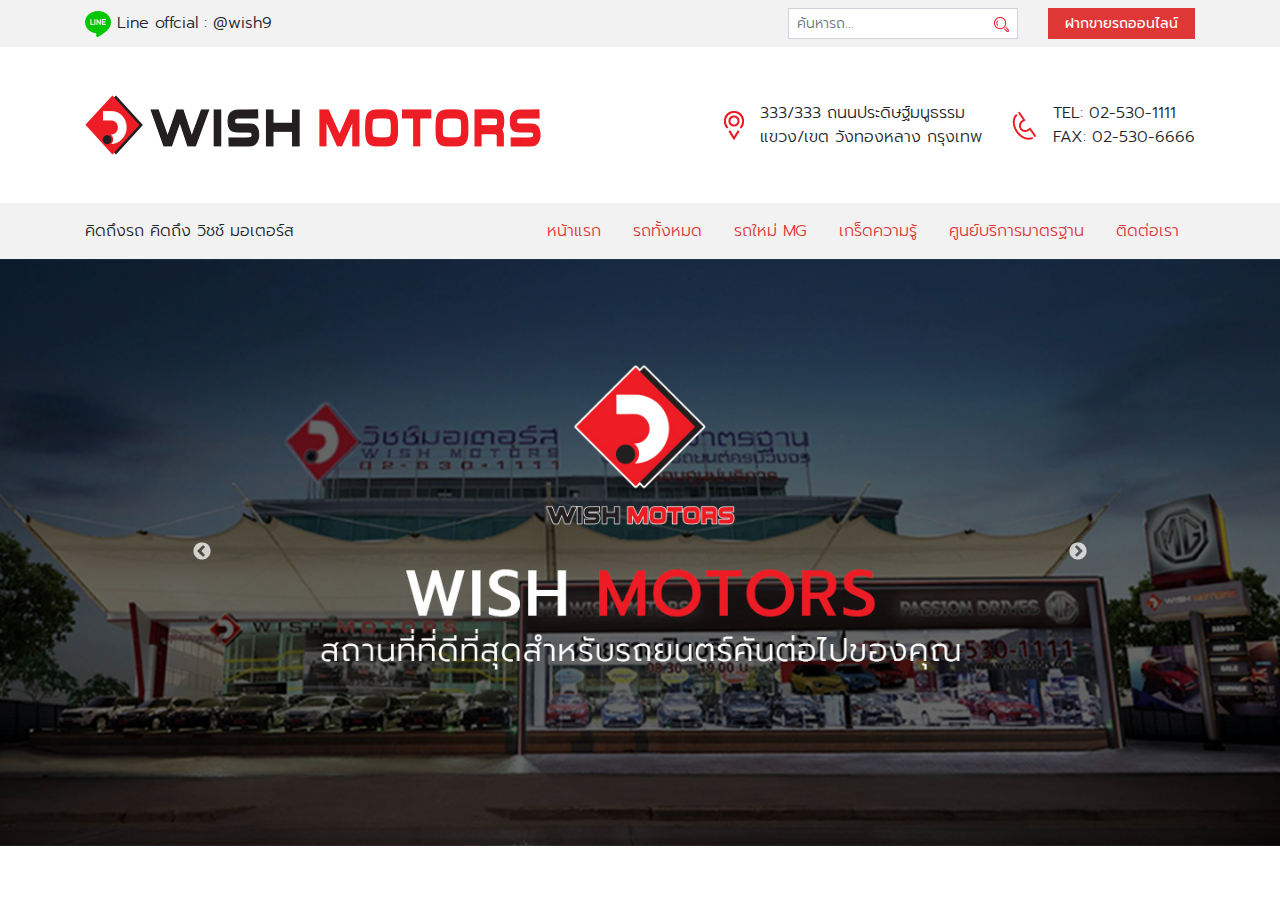
==== index.html @ a82b8b5d "update" ====
<!DOCTYPE html>
<html lang="en">

<head>
    <meta charset="UTF-8">
    <meta name="viewport" content="width=device-width, initial-scale=1.0">
    <meta http-equiv="X-UA-Compatible" content="ie=edge">
    <title>WISH MOTORS</title>
    <!-- CSS -->
    <link rel="stylesheet" href="./assets/css/style.min.css">
</head>

<body>

    <!-- Header -->
    <header class="header shadow">
        <div class="header-topbar bg-light py-2">
            <div class="container">
                <div class="row align-items-center">
                    <div class="col">
                        <img src="./assets/images/line-logo.png" alt=""> Line offcial : @wish9
                    </div>
                    <div class="col-auto">
                        <form action="./index.html" class="row">
                            <div class="col">
                                <div class="input-group input-group-sm">
                                    <input type="text" class="form-control" placeholder="ค้นหารถ...">
                                    <div class="input-group-append">
                                        <button class="btn" type="submit">
                                            <img src="./assets/images/icon-search.png" alt="" class="img-fluid">
                                        </button>
                                    </div>
                                </div>
                            </div>
                            <div class="col-auto">
                                <a href="#" class="btn btn-primary btn-sm rounded-0">ฝากขายรถออนไลน์</a>
                            </div>
                        </form>
                    </div>
                </div>
            </div>
        </div>
        <div class="header-title bg-white py-5">
            <div class="container">
                <div class="row align-items-center">
                    <div class="col">
                        <a href="./index.html">
                            <img src="./assets/images/Logo.png" alt="" class="img-fluid">
                        </a>
                    </div>
                    <div class="col-auto">
                        <div class="d-flex align-items-center">
                            <span class="mr-3">
                                <img src="./assets/images/Icon-address.png" alt="" class="img-fluid">
                            </span>
                            <span>
                                333/333 ถนนประดิษฐ์มนูธรรม <br>
                                แขวง/เขต วังทองหลาง กรุงเทพ
                            </span>
                        </div>
                    </div>
                    <div class="col-auto">
                        <div class="d-flex align-items-center">
                            <span class="mr-3">
                                <img src="./assets/images/Icon-tel.png" alt="" class="img-fluid">
                            </span>
                            <span>
                                TEL: 02-530-1111 <br>
                                FAX: 02-530-6666
                            </span>
                        </div>
                    </div>
                </div>
            </div>
        </div>
        <div class="header-bottom bg-light py-2">
            <div class="container">
                <div class="row align-items-center">
                    <div class="col-auto">
                        <span class="header-welcome">
                            คิดถึงรถ คิดถึง วิชช์ มอเตอร์ส
                        </span>
                    </div>
                    <div class="col">
                        <div class="header-menu">
                            <ul class="nav justify-content-end">
                                <li class="nav-item">
                                    <a class="nav-link active" href="#">หน้าแรก</a>
                                </li>
                                <li class="nav-item">
                                    <a class="nav-link" href="#">รถทั้งหมด</a>
                                </li>
                                <li class="nav-item">
                                    <a class="nav-link" href="#">รถใหม่ MG</a>
                                </li>
                                <li class="nav-item">
                                    <a class="nav-link" href="#">เกร็ดความรู้</a>
                                </li>
                                <li class="nav-item">
                                    <a class="nav-link" href="#">ศูนย์บริการมาตรฐาน</a>
                                </li>
                                <li class="nav-item">
                                    <a class="nav-link" href="#">ติดต่อเรา</a>
                                </li>
                            </ul>
                        </div>
                    </div>
                </div>
            </div>
        </div>
    </header>

    <!-- Main -->
    <main>
        <section id="banner" class="banner">
            <div class="banner-slide">
                <div class="banner-slide-item">
                    <img src="./assets/images/banner-01.jpg" alt="" class="w-100">
                </div>
                <div class="banner-slide-item">
                    <img src="./assets/images/banner-01.jpg" alt="" class="w-100">
                </div>
            </div>
        </section>
    </main>

    <!-- Footer -->
    <footer>
        <div class="container">

        </div>
    </footer>

    <!-- JS -->
    <script src="./assets/js/jquery-3.4.1.min.js"></script>
    <script src="./assets/js/bootstrap.bundle.min.js"></script>
    <script src="./assets/js/jquery.sticky.js"></script>
    <script src="./assets/js/slick.min.js"></script>

    <script src="./assets/js/main.js"></script>
</body>

</html>
---- assets/css/style.min.css ----
@import url("https://fonts.googleapis.com/css?family=Prompt:300,400,500,600,700&display=swap");/*!
 * Bootstrap v4.3.1 (https://getbootstrap.com/)
 * Copyright 2011-2019 The Bootstrap Authors
 * Copyright 2011-2019 Twitter, Inc.
 * Licensed under MIT (https://github.com/twbs/bootstrap/blob/master/LICENSE)
 */:root{--blue: #007bff;--indigo: #6610f2;--purple: #6f42c1;--pink: #e83e8c;--red: #dc3545;--orange: #fd7e14;--yellow: #ffc107;--green: #28a745;--teal: #20c997;--cyan: #17a2b8;--white: #fff;--gray: #6c757d;--gray-dark: #343a40;--primary: #df3636;--secondary: #cecece;--success: #28a745;--info: #17a2b8;--warning: #ffc107;--danger: #dc3545;--light: #f2f2f2;--dark: #040404;--breakpoint-xs: 0;--breakpoint-sm: 576px;--breakpoint-md: 768px;--breakpoint-lg: 992px;--breakpoint-xl: 1200px;--font-family-sans-serif: -apple-system, BlinkMacSystemFont, "Segoe UI", Roboto, "Helvetica Neue", Arial, "Noto Sans", sans-serif, "Apple Color Emoji", "Segoe UI Emoji", "Segoe UI Symbol", "Noto Color Emoji";--font-family-monospace: SFMono-Regular, Menlo, Monaco, Consolas, "Liberation Mono", "Courier New", monospace}*,*::before,*::after{-webkit-box-sizing:border-box;box-sizing:border-box}html{font-family:sans-serif;line-height:1.15;-webkit-text-size-adjust:100%;-webkit-tap-highlight-color:rgba(0,0,0,0)}article,aside,figcaption,figure,footer,header,hgroup,main,nav,section{display:block}body{margin:0;font-family:"Prompt",sans-serif;font-size:1rem;font-weight:300;line-height:1.5;color:#212529;text-align:left;background-color:#fff}[tabindex="-1"]:focus{outline:0 !important}hr{-webkit-box-sizing:content-box;box-sizing:content-box;height:0;overflow:visible}h1,h2,h3,h4,h5,h6{margin-top:0;margin-bottom:.5rem}p{margin-top:0;margin-bottom:1rem}abbr[title],abbr[data-original-title]{text-decoration:underline;-webkit-text-decoration:underline dotted;text-decoration:underline dotted;cursor:help;border-bottom:0;text-decoration-skip-ink:none}address{margin-bottom:1rem;font-style:normal;line-height:inherit}ol,ul,dl{margin-top:0;margin-bottom:1rem}ol ol,ul ul,ol ul,ul ol{margin-bottom:0}dt{font-weight:700}dd{margin-bottom:.5rem;margin-left:0}blockquote{margin:0 0 1rem}b,strong{font-weight:bolder}small{font-size:80%}sub,sup{position:relative;font-size:75%;line-height:0;vertical-align:baseline}sub{bottom:-.25em}sup{top:-.5em}a{color:#df3636;text-decoration:none;background-color:transparent}a:hover{color:#ad1c1c;text-decoration:underline}a:not([href]):not([tabindex]){color:inherit;text-decoration:none}a:not([href]):not([tabindex]):hover,a:not([href]):not([tabindex]):focus{color:inherit;text-decoration:none}a:not([href]):not([tabindex]):focus{outline:0}pre,code,kbd,samp{font-family:SFMono-Regular,Menlo,Monaco,Consolas,"Liberation Mono","Courier New",monospace;font-size:1em}pre{margin-top:0;margin-bottom:1rem;overflow:auto}figure{margin:0 0 1rem}img{vertical-align:middle;border-style:none}svg{overflow:hidden;vertical-align:middle}table{border-collapse:collapse}caption{padding-top:.75rem;padding-bottom:.75rem;color:#6c757d;text-align:left;caption-side:bottom}th{text-align:inherit}label{display:inline-block;margin-bottom:.5rem}button{border-radius:0}button:focus{outline:1px dotted;outline:5px auto -webkit-focus-ring-color}input,button,select,optgroup,textarea{margin:0;font-family:inherit;font-size:inherit;line-height:inherit}button,input{overflow:visible}button,select{text-transform:none}select{word-wrap:normal}button,[type="button"],[type="reset"],[type="submit"]{-webkit-appearance:button}button:not(:disabled),[type="button"]:not(:disabled),[type="reset"]:not(:disabled),[type="submit"]:not(:disabled){cursor:pointer}button::-moz-focus-inner,[type="button"]::-moz-focus-inner,[type="reset"]::-moz-focus-inner,[type="submit"]::-moz-focus-inner{padding:0;border-style:none}input[type="radio"],input[type="checkbox"]{-webkit-box-sizing:border-box;box-sizing:border-box;padding:0}input[type="date"],input[type="time"],input[type="datetime-local"],input[type="month"]{-webkit-appearance:listbox}textarea{overflow:auto;resize:vertical}fieldset{min-width:0;padding:0;margin:0;border:0}legend{display:block;width:100%;max-width:100%;padding:0;margin-bottom:.5rem;font-size:1.5rem;line-height:inherit;color:inherit;white-space:normal}progress{vertical-align:baseline}[type="number"]::-webkit-inner-spin-button,[type="number"]::-webkit-outer-spin-button{height:auto}[type="search"]{outline-offset:-2px;-webkit-appearance:none}[type="search"]::-webkit-search-decoration{-webkit-appearance:none}::-webkit-file-upload-button{font:inherit;-webkit-appearance:button}output{display:inline-block}summary{display:list-item;cursor:pointer}template{display:none}[hidden]{display:none !important}h1,h2,h3,h4,h5,h6,.h1,.h2,.h3,.h4,.h5,.h6{margin-bottom:.5rem;font-weight:500;line-height:1.2}h1,.h1{font-size:2.5rem}h2,.h2{font-size:2rem}h3,.h3{font-size:1.75rem}h4,.h4{font-size:1.5rem}h5,.h5{font-size:1.25rem}h6,.h6{font-size:1rem}.lead{font-size:1.25rem;font-weight:300}.display-1{font-size:6rem;font-weight:300;line-height:1.2}.display-2{font-size:5.5rem;font-weight:300;line-height:1.2}.display-3{font-size:4.5rem;font-weight:300;line-height:1.2}.display-4{font-size:3.5rem;font-weight:300;line-height:1.2}hr{margin-top:1rem;margin-bottom:1rem;border:0;border-top:1px solid rgba(0,0,0,0.1)}small,.small{font-size:80%;font-weight:400}mark,.mark{padding:.2em;background-color:#fcf8e3}.list-unstyled{padding-left:0;list-style:none}.list-inline{padding-left:0;list-style:none}.list-inline-item{display:inline-block}.list-inline-item:not(:last-child){margin-right:.5rem}.initialism{font-size:90%;text-transform:uppercase}.blockquote{margin-bottom:1rem;font-size:1.25rem}.blockquote-footer{display:block;font-size:80%;color:#6c757d}.blockquote-footer::before{content:"\2014\00A0"}.img-fluid{max-width:100%;height:auto}.img-thumbnail{padding:.25rem;background-color:#fff;border:1px solid #dee2e6;border-radius:.25rem;max-width:100%;height:auto}.figure{display:inline-block}.figure-img{margin-bottom:.5rem;line-height:1}.figure-caption{font-size:90%;color:#6c757d}code{font-size:87.5%;color:#e83e8c;word-break:break-word}a>code{color:inherit}kbd{padding:.2rem .4rem;font-size:87.5%;color:#fff;background-color:#212529;border-radius:.2rem}kbd kbd{padding:0;font-size:100%;font-weight:700}pre{display:block;font-size:87.5%;color:#212529}pre code{font-size:inherit;color:inherit;word-break:normal}.pre-scrollable{max-height:340px;overflow-y:scroll}.container{width:100%;padding-right:15px;padding-left:15px;margin-right:auto;margin-left:auto}@media (min-width: 576px){.container{max-width:540px}}@media (min-width: 768px){.container{max-width:720px}}@media (min-width: 992px){.container{max-width:960px}}@media (min-width: 1200px){.container{max-width:1140px}}.container-fluid{width:100%;padding-right:15px;padding-left:15px;margin-right:auto;margin-left:auto}.row{display:-webkit-box;display:-ms-flexbox;display:flex;-ms-flex-wrap:wrap;flex-wrap:wrap;margin-right:-15px;margin-left:-15px}.no-gutters{margin-right:0;margin-left:0}.no-gutters>.col,.no-gutters>[class*="col-"]{padding-right:0;padding-left:0}.col-1,.col-2,.col-3,.col-4,.col-5,.col-6,.col-7,.col-8,.col-9,.col-10,.col-11,.col-12,.col,.col-auto,.col-sm-1,.col-sm-2,.col-sm-3,.col-sm-4,.col-sm-5,.col-sm-6,.col-sm-7,.col-sm-8,.col-sm-9,.col-sm-10,.col-sm-11,.col-sm-12,.col-sm,.col-sm-auto,.col-md-1,.col-md-2,.col-md-3,.col-md-4,.col-md-5,.col-md-6,.col-md-7,.col-md-8,.col-md-9,.col-md-10,.col-md-11,.col-md-12,.col-md,.col-md-auto,.col-lg-1,.col-lg-2,.col-lg-3,.col-lg-4,.col-lg-5,.col-lg-6,.col-lg-7,.col-lg-8,.col-lg-9,.col-lg-10,.col-lg-11,.col-lg-12,.col-lg,.col-lg-auto,.col-xl-1,.col-xl-2,.col-xl-3,.col-xl-4,.col-xl-5,.col-xl-6,.col-xl-7,.col-xl-8,.col-xl-9,.col-xl-10,.col-xl-11,.col-xl-12,.col-xl,.col-xl-auto{position:relative;width:100%;padding-right:15px;padding-left:15px}.col{-ms-flex-preferred-size:0;flex-basis:0;-webkit-box-flex:1;-ms-flex-positive:1;flex-grow:1;max-width:100%}.col-auto{-webkit-box-flex:0;-ms-flex:0 0 auto;flex:0 0 auto;width:auto;max-width:100%}.col-1{-webkit-box-flex:0;-ms-flex:0 0 8.33333%;flex:0 0 8.33333%;max-width:8.33333%}.col-2{-webkit-box-flex:0;-ms-flex:0 0 16.66667%;flex:0 0 16.66667%;max-width:16.66667%}.col-3{-webkit-box-flex:0;-ms-flex:0 0 25%;flex:0 0 25%;max-width:25%}.col-4{-webkit-box-flex:0;-ms-flex:0 0 33.33333%;flex:0 0 33.33333%;max-width:33.33333%}.col-5{-webkit-box-flex:0;-ms-flex:0 0 41.66667%;flex:0 0 41.66667%;max-width:41.66667%}.col-6{-webkit-box-flex:0;-ms-flex:0 0 50%;flex:0 0 50%;max-width:50%}.col-7{-webkit-box-flex:0;-ms-flex:0 0 58.33333%;flex:0 0 58.33333%;max-width:58.33333%}.col-8{-webkit-box-flex:0;-ms-flex:0 0 66.66667%;flex:0 0 66.66667%;max-width:66.66667%}.col-9{-webkit-box-flex:0;-ms-flex:0 0 75%;flex:0 0 75%;max-width:75%}.col-10{-webkit-box-flex:0;-ms-flex:0 0 83.33333%;flex:0 0 83.33333%;max-width:83.33333%}.col-11{-webkit-box-flex:0;-ms-flex:0 0 91.66667%;flex:0 0 91.66667%;max-width:91.66667%}.col-12{-webkit-box-flex:0;-ms-flex:0 0 100%;flex:0 0 100%;max-width:100%}.order-first{-webkit-box-ordinal-group:0;-ms-flex-order:-1;order:-1}.order-last{-webkit-box-ordinal-group:14;-ms-flex-order:13;order:13}.order-0{-webkit-box-ordinal-group:1;-ms-flex-order:0;order:0}.order-1{-webkit-box-ordinal-group:2;-ms-flex-order:1;order:1}.order-2{-webkit-box-ordinal-group:3;-ms-flex-order:2;order:2}.order-3{-webkit-box-ordinal-group:4;-ms-flex-order:3;order:3}.order-4{-webkit-box-ordinal-group:5;-ms-flex-order:4;order:4}.order-5{-webkit-box-ordinal-group:6;-ms-flex-order:5;order:5}.order-6{-webkit-box-ordinal-group:7;-ms-flex-order:6;order:6}.order-7{-webkit-box-ordinal-group:8;-ms-flex-order:7;order:7}.order-8{-webkit-box-ordinal-group:9;-ms-flex-order:8;order:8}.order-9{-webkit-box-ordinal-group:10;-ms-flex-order:9;order:9}.order-10{-webkit-box-ordinal-group:11;-ms-flex-order:10;order:10}.order-11{-webkit-box-ordinal-group:12;-ms-flex-order:11;order:11}.order-12{-webkit-box-ordinal-group:13;-ms-flex-order:12;order:12}.offset-1{margin-left:8.33333%}.offset-2{margin-left:16.66667%}.offset-3{margin-left:25%}.offset-4{margin-left:33.33333%}.offset-5{margin-left:41.66667%}.offset-6{margin-left:50%}.offset-7{margin-left:58.33333%}.offset-8{margin-left:66.66667%}.offset-9{margin-left:75%}.offset-10{margin-left:83.33333%}.offset-11{margin-left:91.66667%}@media (min-width: 576px){.col-sm{-ms-flex-preferred-size:0;flex-basis:0;-webkit-box-flex:1;-ms-flex-positive:1;flex-grow:1;max-width:100%}.col-sm-auto{-webkit-box-flex:0;-ms-flex:0 0 auto;flex:0 0 auto;width:auto;max-width:100%}.col-sm-1{-webkit-box-flex:0;-ms-flex:0 0 8.33333%;flex:0 0 8.33333%;max-width:8.33333%}.col-sm-2{-webkit-box-flex:0;-ms-flex:0 0 16.66667%;flex:0 0 16.66667%;max-width:16.66667%}.col-sm-3{-webkit-box-flex:0;-ms-flex:0 0 25%;flex:0 0 25%;max-width:25%}.col-sm-4{-webkit-box-flex:0;-ms-flex:0 0 33.33333%;flex:0 0 33.33333%;max-width:33.33333%}.col-sm-5{-webkit-box-flex:0;-ms-flex:0 0 41.66667%;flex:0 0 41.66667%;max-width:41.66667%}.col-sm-6{-webkit-box-flex:0;-ms-flex:0 0 50%;flex:0 0 50%;max-width:50%}.col-sm-7{-webkit-box-flex:0;-ms-flex:0 0 58.33333%;flex:0 0 58.33333%;max-width:58.33333%}.col-sm-8{-webkit-box-flex:0;-ms-flex:0 0 66.66667%;flex:0 0 66.66667%;max-width:66.66667%}.col-sm-9{-webkit-box-flex:0;-ms-flex:0 0 75%;flex:0 0 75%;max-width:75%}.col-sm-10{-webkit-box-flex:0;-ms-flex:0 0 83.33333%;flex:0 0 83.33333%;max-width:83.33333%}.col-sm-11{-webkit-box-flex:0;-ms-flex:0 0 91.66667%;flex:0 0 91.66667%;max-width:91.66667%}.col-sm-12{-webkit-box-flex:0;-ms-flex:0 0 100%;flex:0 0 100%;max-width:100%}.order-sm-first{-webkit-box-ordinal-group:0;-ms-flex-order:-1;order:-1}.order-sm-last{-webkit-box-ordinal-group:14;-ms-flex-order:13;order:13}.order-sm-0{-webkit-box-ordinal-group:1;-ms-flex-order:0;order:0}.order-sm-1{-webkit-box-ordinal-group:2;-ms-flex-order:1;order:1}.order-sm-2{-webkit-box-ordinal-group:3;-ms-flex-order:2;order:2}.order-sm-3{-webkit-box-ordinal-group:4;-ms-flex-order:3;order:3}.order-sm-4{-webkit-box-ordinal-group:5;-ms-flex-order:4;order:4}.order-sm-5{-webkit-box-ordinal-group:6;-ms-flex-order:5;order:5}.order-sm-6{-webkit-box-ordinal-group:7;-ms-flex-order:6;order:6}.order-sm-7{-webkit-box-ordinal-group:8;-ms-flex-order:7;order:7}.order-sm-8{-webkit-box-ordinal-group:9;-ms-flex-order:8;order:8}.order-sm-9{-webkit-box-ordinal-group:10;-ms-flex-order:9;order:9}.order-sm-10{-webkit-box-ordinal-group:11;-ms-flex-order:10;order:10}.order-sm-11{-webkit-box-ordinal-group:12;-ms-flex-order:11;order:11}.order-sm-12{-webkit-box-ordinal-group:13;-ms-flex-order:12;order:12}.offset-sm-0{margin-left:0}.offset-sm-1{margin-left:8.33333%}.offset-sm-2{margin-left:16.66667%}.offset-sm-3{margin-left:25%}.offset-sm-4{margin-left:33.33333%}.offset-sm-5{margin-left:41.66667%}.offset-sm-6{margin-left:50%}.offset-sm-7{margin-left:58.33333%}.offset-sm-8{margin-left:66.66667%}.offset-sm-9{margin-left:75%}.offset-sm-10{margin-left:83.33333%}.offset-sm-11{margin-left:91.66667%}}@media (min-width: 768px){.col-md{-ms-flex-preferred-size:0;flex-basis:0;-webkit-box-flex:1;-ms-flex-positive:1;flex-grow:1;max-width:100%}.col-md-auto{-webkit-box-flex:0;-ms-flex:0 0 auto;flex:0 0 auto;width:auto;max-width:100%}.col-md-1{-webkit-box-flex:0;-ms-flex:0 0 8.33333%;flex:0 0 8.33333%;max-width:8.33333%}.col-md-2{-webkit-box-flex:0;-ms-flex:0 0 16.66667%;flex:0 0 16.66667%;max-width:16.66667%}.col-md-3{-webkit-box-flex:0;-ms-flex:0 0 25%;flex:0 0 25%;max-width:25%}.col-md-4{-webkit-box-flex:0;-ms-flex:0 0 33.33333%;flex:0 0 33.33333%;max-width:33.33333%}.col-md-5{-webkit-box-flex:0;-ms-flex:0 0 41.66667%;flex:0 0 41.66667%;max-width:41.66667%}.col-md-6{-webkit-box-flex:0;-ms-flex:0 0 50%;flex:0 0 50%;max-width:50%}.col-md-7{-webkit-box-flex:0;-ms-flex:0 0 58.33333%;flex:0 0 58.33333%;max-width:58.33333%}.col-md-8{-webkit-box-flex:0;-ms-flex:0 0 66.66667%;flex:0 0 66.66667%;max-width:66.66667%}.col-md-9{-webkit-box-flex:0;-ms-flex:0 0 75%;flex:0 0 75%;max-width:75%}.col-md-10{-webkit-box-flex:0;-ms-flex:0 0 83.33333%;flex:0 0 83.33333%;max-width:83.33333%}.col-md-11{-webkit-box-flex:0;-ms-flex:0 0 91.66667%;flex:0 0 91.66667%;max-width:91.66667%}.col-md-12{-webkit-box-flex:0;-ms-flex:0 0 100%;flex:0 0 100%;max-width:100%}.order-md-first{-webkit-box-ordinal-group:0;-ms-flex-order:-1;order:-1}.order-md-last{-webkit-box-ordinal-group:14;-ms-flex-order:13;order:13}.order-md-0{-webkit-box-ordinal-group:1;-ms-flex-order:0;order:0}.order-md-1{-webkit-box-ordinal-group:2;-ms-flex-order:1;order:1}.order-md-2{-webkit-box-ordinal-group:3;-ms-flex-order:2;order:2}.order-md-3{-webkit-box-ordinal-group:4;-ms-flex-order:3;order:3}.order-md-4{-webkit-box-ordinal-group:5;-ms-flex-order:4;order:4}.order-md-5{-webkit-box-ordinal-group:6;-ms-flex-order:5;order:5}.order-md-6{-webkit-box-ordinal-group:7;-ms-flex-order:6;order:6}.order-md-7{-webkit-box-ordinal-group:8;-ms-flex-order:7;order:7}.order-md-8{-webkit-box-ordinal-group:9;-ms-flex-order:8;order:8}.order-md-9{-webkit-box-ordinal-group:10;-ms-flex-order:9;order:9}.order-md-10{-webkit-box-ordinal-group:11;-ms-flex-order:10;order:10}.order-md-11{-webkit-box-ordinal-group:12;-ms-flex-order:11;order:11}.order-md-12{-webkit-box-ordinal-group:13;-ms-flex-order:12;order:12}.offset-md-0{margin-left:0}.offset-md-1{margin-left:8.33333%}.offset-md-2{margin-left:16.66667%}.offset-md-3{margin-left:25%}.offset-md-4{margin-left:33.33333%}.offset-md-5{margin-left:41.66667%}.offset-md-6{margin-left:50%}.offset-md-7{margin-left:58.33333%}.offset-md-8{margin-left:66.66667%}.offset-md-9{margin-left:75%}.offset-md-10{margin-left:83.33333%}.offset-md-11{margin-left:91.66667%}}@media (min-width: 992px){.col-lg{-ms-flex-preferred-size:0;flex-basis:0;-webkit-box-flex:1;-ms-flex-positive:1;flex-grow:1;max-width:100%}.col-lg-auto{-webkit-box-flex:0;-ms-flex:0 0 auto;flex:0 0 auto;width:auto;max-width:100%}.col-lg-1{-webkit-box-flex:0;-ms-flex:0 0 8.33333%;flex:0 0 8.33333%;max-width:8.33333%}.col-lg-2{-webkit-box-flex:0;-ms-flex:0 0 16.66667%;flex:0 0 16.66667%;max-width:16.66667%}.col-lg-3{-webkit-box-flex:0;-ms-flex:0 0 25%;flex:0 0 25%;max-width:25%}.col-lg-4{-webkit-box-flex:0;-ms-flex:0 0 33.33333%;flex:0 0 33.33333%;max-width:33.33333%}.col-lg-5{-webkit-box-flex:0;-ms-flex:0 0 41.66667%;flex:0 0 41.66667%;max-width:41.66667%}.col-lg-6{-webkit-box-flex:0;-ms-flex:0 0 50%;flex:0 0 50%;max-width:50%}.col-lg-7{-webkit-box-flex:0;-ms-flex:0 0 58.33333%;flex:0 0 58.33333%;max-width:58.33333%}.col-lg-8{-webkit-box-flex:0;-ms-flex:0 0 66.66667%;flex:0 0 66.66667%;max-width:66.66667%}.col-lg-9{-webkit-box-flex:0;-ms-flex:0 0 75%;flex:0 0 75%;max-width:75%}.col-lg-10{-webkit-box-flex:0;-ms-flex:0 0 83.33333%;flex:0 0 83.33333%;max-width:83.33333%}.col-lg-11{-webkit-box-flex:0;-ms-flex:0 0 91.66667%;flex:0 0 91.66667%;max-width:91.66667%}.col-lg-12{-webkit-box-flex:0;-ms-flex:0 0 100%;flex:0 0 100%;max-width:100%}.order-lg-first{-webkit-box-ordinal-group:0;-ms-flex-order:-1;order:-1}.order-lg-last{-webkit-box-ordinal-group:14;-ms-flex-order:13;order:13}.order-lg-0{-webkit-box-ordinal-group:1;-ms-flex-order:0;order:0}.order-lg-1{-webkit-box-ordinal-group:2;-ms-flex-order:1;order:1}.order-lg-2{-webkit-box-ordinal-group:3;-ms-flex-order:2;order:2}.order-lg-3{-webkit-box-ordinal-group:4;-ms-flex-order:3;order:3}.order-lg-4{-webkit-box-ordinal-group:5;-ms-flex-order:4;order:4}.order-lg-5{-webkit-box-ordinal-group:6;-ms-flex-order:5;order:5}.order-lg-6{-webkit-box-ordinal-group:7;-ms-flex-order:6;order:6}.order-lg-7{-webkit-box-ordinal-group:8;-ms-flex-order:7;order:7}.order-lg-8{-webkit-box-ordinal-group:9;-ms-flex-order:8;order:8}.order-lg-9{-webkit-box-ordinal-group:10;-ms-flex-order:9;order:9}.order-lg-10{-webkit-box-ordinal-group:11;-ms-flex-order:10;order:10}.order-lg-11{-webkit-box-ordinal-group:12;-ms-flex-order:11;order:11}.order-lg-12{-webkit-box-ordinal-group:13;-ms-flex-order:12;order:12}.offset-lg-0{margin-left:0}.offset-lg-1{margin-left:8.33333%}.offset-lg-2{margin-left:16.66667%}.offset-lg-3{margin-left:25%}.offset-lg-4{margin-left:33.33333%}.offset-lg-5{margin-left:41.66667%}.offset-lg-6{margin-left:50%}.offset-lg-7{margin-left:58.33333%}.offset-lg-8{margin-left:66.66667%}.offset-lg-9{margin-left:75%}.offset-lg-10{margin-left:83.33333%}.offset-lg-11{margin-left:91.66667%}}@media (min-width: 1200px){.col-xl{-ms-flex-preferred-size:0;flex-basis:0;-webkit-box-flex:1;-ms-flex-positive:1;flex-grow:1;max-width:100%}.col-xl-auto{-webkit-box-flex:0;-ms-flex:0 0 auto;flex:0 0 auto;width:auto;max-width:100%}.col-xl-1{-webkit-box-flex:0;-ms-flex:0 0 8.33333%;flex:0 0 8.33333%;max-width:8.33333%}.col-xl-2{-webkit-box-flex:0;-ms-flex:0 0 16.66667%;flex:0 0 16.66667%;max-width:16.66667%}.col-xl-3{-webkit-box-flex:0;-ms-flex:0 0 25%;flex:0 0 25%;max-width:25%}.col-xl-4{-webkit-box-flex:0;-ms-flex:0 0 33.33333%;flex:0 0 33.33333%;max-width:33.33333%}.col-xl-5{-webkit-box-flex:0;-ms-flex:0 0 41.66667%;flex:0 0 41.66667%;max-width:41.66667%}.col-xl-6{-webkit-box-flex:0;-ms-flex:0 0 50%;flex:0 0 50%;max-width:50%}.col-xl-7{-webkit-box-flex:0;-ms-flex:0 0 58.33333%;flex:0 0 58.33333%;max-width:58.33333%}.col-xl-8{-webkit-box-flex:0;-ms-flex:0 0 66.66667%;flex:0 0 66.66667%;max-width:66.66667%}.col-xl-9{-webkit-box-flex:0;-ms-flex:0 0 75%;flex:0 0 75%;max-width:75%}.col-xl-10{-webkit-box-flex:0;-ms-flex:0 0 83.33333%;flex:0 0 83.33333%;max-width:83.33333%}.col-xl-11{-webkit-box-flex:0;-ms-flex:0 0 91.66667%;flex:0 0 91.66667%;max-width:91.66667%}.col-xl-12{-webkit-box-flex:0;-ms-flex:0 0 100%;flex:0 0 100%;max-width:100%}.order-xl-first{-webkit-box-ordinal-group:0;-ms-flex-order:-1;order:-1}.order-xl-last{-webkit-box-ordinal-group:14;-ms-flex-order:13;order:13}.order-xl-0{-webkit-box-ordinal-group:1;-ms-flex-order:0;order:0}.order-xl-1{-webkit-box-ordinal-group:2;-ms-flex-order:1;order:1}.order-xl-2{-webkit-box-ordinal-group:3;-ms-flex-order:2;order:2}.order-xl-3{-webkit-box-ordinal-group:4;-ms-flex-order:3;order:3}.order-xl-4{-webkit-box-ordinal-group:5;-ms-flex-order:4;order:4}.order-xl-5{-webkit-box-ordinal-group:6;-ms-flex-order:5;order:5}.order-xl-6{-webkit-box-ordinal-group:7;-ms-flex-order:6;order:6}.order-xl-7{-webkit-box-ordinal-group:8;-ms-flex-order:7;order:7}.order-xl-8{-webkit-box-ordinal-group:9;-ms-flex-order:8;order:8}.order-xl-9{-webkit-box-ordinal-group:10;-ms-flex-order:9;order:9}.order-xl-10{-webkit-box-ordinal-group:11;-ms-flex-order:10;order:10}.order-xl-11{-webkit-box-ordinal-group:12;-ms-flex-order:11;order:11}.order-xl-12{-webkit-box-ordinal-group:13;-ms-flex-order:12;order:12}.offset-xl-0{margin-left:0}.offset-xl-1{margin-left:8.33333%}.offset-xl-2{margin-left:16.66667%}.offset-xl-3{margin-left:25%}.offset-xl-4{margin-left:33.33333%}.offset-xl-5{margin-left:41.66667%}.offset-xl-6{margin-left:50%}.offset-xl-7{margin-left:58.33333%}.offset-xl-8{margin-left:66.66667%}.offset-xl-9{margin-left:75%}.offset-xl-10{margin-left:83.33333%}.offset-xl-11{margin-left:91.66667%}}.table{width:100%;margin-bottom:1rem;color:#212529}.table th,.table td{padding:.75rem;vertical-align:top;border-top:1px solid #dee2e6}.table thead th{vertical-align:bottom;border-bottom:2px solid #dee2e6}.table tbody+tbody{border-top:2px solid #dee2e6}.table-sm th,.table-sm td{padding:.3rem}.table-bordered{border:1px solid #dee2e6}.table-bordered th,.table-bordered td{border:1px solid #dee2e6}.table-bordered thead th,.table-bordered thead td{border-bottom-width:2px}.table-borderless th,.table-borderless td,.table-borderless thead th,.table-borderless tbody+tbody{border:0}.table-striped tbody tr:nth-of-type(odd){background-color:rgba(0,0,0,0.05)}.table-hover tbody tr:hover{color:#212529;background-color:rgba(0,0,0,0.075)}.table-primary,.table-primary>th,.table-primary>td{background-color:#f6c7c7}.table-primary th,.table-primary td,.table-primary thead th,.table-primary tbody+tbody{border-color:#ee9696}.table-hover .table-primary:hover{background-color:#f2b1b1}.table-hover .table-primary:hover>td,.table-hover .table-primary:hover>th{background-color:#f2b1b1}.table-secondary,.table-secondary>th,.table-secondary>td{background-color:#f1f1f1}.table-secondary th,.table-secondary td,.table-secondary thead th,.table-secondary tbody+tbody{border-color:#e6e6e6}.table-hover .table-secondary:hover{background-color:#e4e4e4}.table-hover .table-secondary:hover>td,.table-hover .table-secondary:hover>th{background-color:#e4e4e4}.table-success,.table-success>th,.table-success>td{background-color:#c3e6cb}.table-success th,.table-success td,.table-success thead th,.table-success tbody+tbody{border-color:#8fd19e}.table-hover .table-success:hover{background-color:#b1dfbb}.table-hover .table-success:hover>td,.table-hover .table-success:hover>th{background-color:#b1dfbb}.table-info,.table-info>th,.table-info>td{background-color:#bee5eb}.table-info th,.table-info td,.table-info thead th,.table-info tbody+tbody{border-color:#86cfda}.table-hover .table-info:hover{background-color:#abdde5}.table-hover .table-info:hover>td,.table-hover .table-info:hover>th{background-color:#abdde5}.table-warning,.table-warning>th,.table-warning>td{background-color:#ffeeba}.table-warning th,.table-warning td,.table-warning thead th,.table-warning tbody+tbody{border-color:#ffdf7e}.table-hover .table-warning:hover{background-color:#ffe8a1}.table-hover .table-warning:hover>td,.table-hover .table-warning:hover>th{background-color:#ffe8a1}.table-danger,.table-danger>th,.table-danger>td{background-color:#f5c6cb}.table-danger th,.table-danger td,.table-danger thead th,.table-danger tbody+tbody{border-color:#ed969e}.table-hover .table-danger:hover{background-color:#f1b0b7}.table-hover .table-danger:hover>td,.table-hover .table-danger:hover>th{background-color:#f1b0b7}.table-light,.table-light>th,.table-light>td{background-color:#fbfbfb}.table-light th,.table-light td,.table-light thead th,.table-light tbody+tbody{border-color:#f8f8f8}.table-hover .table-light:hover{background-color:#eee}.table-hover .table-light:hover>td,.table-hover .table-light:hover>th{background-color:#eee}.table-dark,.table-dark>th,.table-dark>td{background-color:#b9b9b9}.table-dark th,.table-dark td,.table-dark thead th,.table-dark tbody+tbody{border-color:#7c7c7c}.table-hover .table-dark:hover{background-color:#acacac}.table-hover .table-dark:hover>td,.table-hover .table-dark:hover>th{background-color:#acacac}.table-active,.table-active>th,.table-active>td{background-color:rgba(0,0,0,0.075)}.table-hover .table-active:hover{background-color:rgba(0,0,0,0.075)}.table-hover .table-active:hover>td,.table-hover .table-active:hover>th{background-color:rgba(0,0,0,0.075)}.table .thead-dark th{color:#fff;background-color:#343a40;border-color:#454d55}.table .thead-light th{color:#495057;background-color:#e9ecef;border-color:#dee2e6}.table-dark{color:#fff;background-color:#343a40}.table-dark th,.table-dark td,.table-dark thead th{border-color:#454d55}.table-dark.table-bordered{border:0}.table-dark.table-striped tbody tr:nth-of-type(odd){background-color:rgba(255,255,255,0.05)}.table-dark.table-hover tbody tr:hover{color:#fff;background-color:rgba(255,255,255,0.075)}@media (max-width: 575.98px){.table-responsive-sm{display:block;width:100%;overflow-x:auto;-webkit-overflow-scrolling:touch}.table-responsive-sm>.table-bordered{border:0}}@media (max-width: 767.98px){.table-responsive-md{display:block;width:100%;overflow-x:auto;-webkit-overflow-scrolling:touch}.table-responsive-md>.table-bordered{border:0}}@media (max-width: 991.98px){.table-responsive-lg{display:block;width:100%;overflow-x:auto;-webkit-overflow-scrolling:touch}.table-responsive-lg>.table-bordered{border:0}}@media (max-width: 1199.98px){.table-responsive-xl{display:block;width:100%;overflow-x:auto;-webkit-overflow-scrolling:touch}.table-responsive-xl>.table-bordered{border:0}}.table-responsive{display:block;width:100%;overflow-x:auto;-webkit-overflow-scrolling:touch}.table-responsive>.table-bordered{border:0}.form-control{display:block;width:100%;height:calc(1.5em + .75rem + 2px);padding:.375rem .75rem;font-size:1rem;font-weight:300;line-height:1.5;color:#495057;background-color:#fff;background-clip:padding-box;border:1px solid #ced4da;border-radius:.25rem;-webkit-transition:border-color 0.15s ease-in-out,-webkit-box-shadow 0.15s ease-in-out;transition:border-color 0.15s ease-in-out,-webkit-box-shadow 0.15s ease-in-out;transition:border-color 0.15s ease-in-out,box-shadow 0.15s ease-in-out;transition:border-color 0.15s ease-in-out,box-shadow 0.15s ease-in-out,-webkit-box-shadow 0.15s ease-in-out}@media (prefers-reduced-motion: reduce){.form-control{-webkit-transition:none;transition:none}}.form-control::-ms-expand{background-color:transparent;border:0}.form-control:focus{color:#495057;background-color:#fff;border-color:#f1a4a4;outline:0;-webkit-box-shadow:0 0 0 .2rem rgba(223,54,54,0.25);box-shadow:0 0 0 .2rem rgba(223,54,54,0.25)}.form-control::-webkit-input-placeholder{color:#6c757d;opacity:1}.form-control:-ms-input-placeholder{color:#6c757d;opacity:1}.form-control::-ms-input-placeholder{color:#6c757d;opacity:1}.form-control::placeholder{color:#6c757d;opacity:1}.form-control:disabled,.form-control[readonly]{background-color:#e9ecef;opacity:1}select.form-control:focus::-ms-value{color:#495057;background-color:#fff}.form-control-file,.form-control-range{display:block;width:100%}.col-form-label{padding-top:calc(.375rem + 1px);padding-bottom:calc(.375rem + 1px);margin-bottom:0;font-size:inherit;line-height:1.5}.col-form-label-lg{padding-top:calc(.5rem + 1px);padding-bottom:calc(.5rem + 1px);font-size:1.25rem;line-height:1.5}.col-form-label-sm{padding-top:calc(.25rem + 1px);padding-bottom:calc(.25rem + 1px);font-size:.875rem;line-height:1.5}.form-control-plaintext{display:block;width:100%;padding-top:.375rem;padding-bottom:.375rem;margin-bottom:0;line-height:1.5;color:#212529;background-color:transparent;border:solid transparent;border-width:1px 0}.form-control-plaintext.form-control-sm,.form-control-plaintext.form-control-lg{padding-right:0;padding-left:0}.form-control-sm{height:calc(1.5em + .5rem + 2px);padding:.25rem .5rem;font-size:.875rem;line-height:1.5;border-radius:.2rem}.form-control-lg{height:calc(1.5em + 1rem + 2px);padding:.5rem 1rem;font-size:1.25rem;line-height:1.5;border-radius:.3rem}select.form-control[size],select.form-control[multiple]{height:auto}textarea.form-control{height:auto}.form-group{margin-bottom:1rem}.form-text{display:block;margin-top:.25rem}.form-row{display:-webkit-box;display:-ms-flexbox;display:flex;-ms-flex-wrap:wrap;flex-wrap:wrap;margin-right:-5px;margin-left:-5px}.form-row>.col,.form-row>[class*="col-"]{padding-right:5px;padding-left:5px}.form-check{position:relative;display:block;padding-left:1.25rem}.form-check-input{position:absolute;margin-top:.3rem;margin-left:-1.25rem}.form-check-input:disabled ~ .form-check-label{color:#6c757d}.form-check-label{margin-bottom:0}.form-check-inline{display:-webkit-inline-box;display:-ms-inline-flexbox;display:inline-flex;-webkit-box-align:center;-ms-flex-align:center;align-items:center;padding-left:0;margin-right:.75rem}.form-check-inline .form-check-input{position:static;margin-top:0;margin-right:.3125rem;margin-left:0}.valid-feedback{display:none;width:100%;margin-top:.25rem;font-size:80%;color:#28a745}.valid-tooltip{position:absolute;top:100%;z-index:5;display:none;max-width:100%;padding:.25rem .5rem;margin-top:.1rem;font-size:.875rem;line-height:1.5;color:#fff;background-color:rgba(40,167,69,0.9);border-radius:.25rem}.was-validated .form-control:valid,.form-control.is-valid{border-color:#28a745;padding-right:calc(1.5em + .75rem);background-image:url("data:image/svg+xml,%3csvg xmlns='http://www.w3.org/2000/svg' viewBox='0 0 8 8'%3e%3cpath fill='%2328a745' d='M2.3 6.73L.6 4.53c-.4-1.04.46-1.4 1.1-.8l1.1 1.4 3.4-3.8c.6-.63 1.6-.27 1.2.7l-4 4.6c-.43.5-.8.4-1.1.1z'/%3e%3c/svg%3e");background-repeat:no-repeat;background-position:center right calc(.375em + .1875rem);background-size:calc(.75em + .375rem) calc(.75em + .375rem)}.was-validated .form-control:valid:focus,.form-control.is-valid:focus{border-color:#28a745;-webkit-box-shadow:0 0 0 .2rem rgba(40,167,69,0.25);box-shadow:0 0 0 .2rem rgba(40,167,69,0.25)}.was-validated .form-control:valid ~ .valid-feedback,.was-validated .form-control:valid ~ .valid-tooltip,.form-control.is-valid ~ .valid-feedback,.form-control.is-valid ~ .valid-tooltip{display:block}.was-validated textarea.form-control:valid,textarea.form-control.is-valid{padding-right:calc(1.5em + .75rem);background-position:top calc(.375em + .1875rem) right calc(.375em + .1875rem)}.was-validated .custom-select:valid,.custom-select.is-valid{border-color:#28a745;padding-right:calc((1em + .75rem) * 3 / 4 + 1.75rem);background:url("data:image/svg+xml,%3csvg xmlns='http://www.w3.org/2000/svg' viewBox='0 0 4 5'%3e%3cpath fill='%23343a40' d='M2 0L0 2h4zm0 5L0 3h4z'/%3e%3c/svg%3e") no-repeat right .75rem center/8px 10px,url("data:image/svg+xml,%3csvg xmlns='http://www.w3.org/2000/svg' viewBox='0 0 8 8'%3e%3cpath fill='%2328a745' d='M2.3 6.73L.6 4.53c-.4-1.04.46-1.4 1.1-.8l1.1 1.4 3.4-3.8c.6-.63 1.6-.27 1.2.7l-4 4.6c-.43.5-.8.4-1.1.1z'/%3e%3c/svg%3e") #fff no-repeat center right 1.75rem/calc(.75em + .375rem) calc(.75em + .375rem)}.was-validated .custom-select:valid:focus,.custom-select.is-valid:focus{border-color:#28a745;-webkit-box-shadow:0 0 0 .2rem rgba(40,167,69,0.25);box-shadow:0 0 0 .2rem rgba(40,167,69,0.25)}.was-validated .custom-select:valid ~ .valid-feedback,.was-validated .custom-select:valid ~ .valid-tooltip,.custom-select.is-valid ~ .valid-feedback,.custom-select.is-valid ~ .valid-tooltip{display:block}.was-validated .form-control-file:valid ~ .valid-feedback,.was-validated .form-control-file:valid ~ .valid-tooltip,.form-control-file.is-valid ~ .valid-feedback,.form-control-file.is-valid ~ .valid-tooltip{display:block}.was-validated .form-check-input:valid ~ .form-check-label,.form-check-input.is-valid ~ .form-check-label{color:#28a745}.was-validated .form-check-input:valid ~ .valid-feedback,.was-validated .form-check-input:valid ~ .valid-tooltip,.form-check-input.is-valid ~ .valid-feedback,.form-check-input.is-valid ~ .valid-tooltip{display:block}.was-validated .custom-control-input:valid ~ .custom-control-label,.custom-control-input.is-valid ~ .custom-control-label{color:#28a745}.was-validated .custom-control-input:valid ~ .custom-control-label::before,.custom-control-input.is-valid ~ .custom-control-label::before{border-color:#28a745}.was-validated .custom-control-input:valid ~ .valid-feedback,.was-validated .custom-control-input:valid ~ .valid-tooltip,.custom-control-input.is-valid ~ .valid-feedback,.custom-control-input.is-valid ~ .valid-tooltip{display:block}.was-validated .custom-control-input:valid:checked ~ .custom-control-label::before,.custom-control-input.is-valid:checked ~ .custom-control-label::before{border-color:#34ce57;background-color:#34ce57}.was-validated .custom-control-input:valid:focus ~ .custom-control-label::before,.custom-control-input.is-valid:focus ~ .custom-control-label::before{-webkit-box-shadow:0 0 0 .2rem rgba(40,167,69,0.25);box-shadow:0 0 0 .2rem rgba(40,167,69,0.25)}.was-validated .custom-control-input:valid:focus:not(:checked) ~ .custom-control-label::before,.custom-control-input.is-valid:focus:not(:checked) ~ .custom-control-label::before{border-color:#28a745}.was-validated .custom-file-input:valid ~ .custom-file-label,.custom-file-input.is-valid ~ .custom-file-label{border-color:#28a745}.was-validated .custom-file-input:valid ~ .valid-feedback,.was-validated .custom-file-input:valid ~ .valid-tooltip,.custom-file-input.is-valid ~ .valid-feedback,.custom-file-input.is-valid ~ .valid-tooltip{display:block}.was-validated .custom-file-input:valid:focus ~ .custom-file-label,.custom-file-input.is-valid:focus ~ .custom-file-label{border-color:#28a745;-webkit-box-shadow:0 0 0 .2rem rgba(40,167,69,0.25);box-shadow:0 0 0 .2rem rgba(40,167,69,0.25)}.invalid-feedback{display:none;width:100%;margin-top:.25rem;font-size:80%;color:#dc3545}.invalid-tooltip{position:absolute;top:100%;z-index:5;display:none;max-width:100%;padding:.25rem .5rem;margin-top:.1rem;font-size:.875rem;line-height:1.5;color:#fff;background-color:rgba(220,53,69,0.9);border-radius:.25rem}.was-validated .form-control:invalid,.form-control.is-invalid{border-color:#dc3545;padding-right:calc(1.5em + .75rem);background-image:url("data:image/svg+xml,%3csvg xmlns='http://www.w3.org/2000/svg' fill='%23dc3545' viewBox='-2 -2 7 7'%3e%3cpath stroke='%23dc3545' d='M0 0l3 3m0-3L0 3'/%3e%3ccircle r='.5'/%3e%3ccircle cx='3' r='.5'/%3e%3ccircle cy='3' r='.5'/%3e%3ccircle cx='3' cy='3' r='.5'/%3e%3c/svg%3E");background-repeat:no-repeat;background-position:center right calc(.375em + .1875rem);background-size:calc(.75em + .375rem) calc(.75em + .375rem)}.was-validated .form-control:invalid:focus,.form-control.is-invalid:focus{border-color:#dc3545;-webkit-box-shadow:0 0 0 .2rem rgba(220,53,69,0.25);box-shadow:0 0 0 .2rem rgba(220,53,69,0.25)}.was-validated .form-control:invalid ~ .invalid-feedback,.was-validated .form-control:invalid ~ .invalid-tooltip,.form-control.is-invalid ~ .invalid-feedback,.form-control.is-invalid ~ .invalid-tooltip{display:block}.was-validated textarea.form-control:invalid,textarea.form-control.is-invalid{padding-right:calc(1.5em + .75rem);background-position:top calc(.375em + .1875rem) right calc(.375em + .1875rem)}.was-validated .custom-select:invalid,.custom-select.is-invalid{border-color:#dc3545;padding-right:calc((1em + .75rem) * 3 / 4 + 1.75rem);background:url("data:image/svg+xml,%3csvg xmlns='http://www.w3.org/2000/svg' viewBox='0 0 4 5'%3e%3cpath fill='%23343a40' d='M2 0L0 2h4zm0 5L0 3h4z'/%3e%3c/svg%3e") no-repeat right .75rem center/8px 10px,url("data:image/svg+xml,%3csvg xmlns='http://www.w3.org/2000/svg' fill='%23dc3545' viewBox='-2 -2 7 7'%3e%3cpath stroke='%23dc3545' d='M0 0l3 3m0-3L0 3'/%3e%3ccircle r='.5'/%3e%3ccircle cx='3' r='.5'/%3e%3ccircle cy='3' r='.5'/%3e%3ccircle cx='3' cy='3' r='.5'/%3e%3c/svg%3E") #fff no-repeat center right 1.75rem/calc(.75em + .375rem) calc(.75em + .375rem)}.was-validated .custom-select:invalid:focus,.custom-select.is-invalid:focus{border-color:#dc3545;-webkit-box-shadow:0 0 0 .2rem rgba(220,53,69,0.25);box-shadow:0 0 0 .2rem rgba(220,53,69,0.25)}.was-validated .custom-select:invalid ~ .invalid-feedback,.was-validated .custom-select:invalid ~ .invalid-tooltip,.custom-select.is-invalid ~ .invalid-feedback,.custom-select.is-invalid ~ .invalid-tooltip{display:block}.was-validated .form-control-file:invalid ~ .invalid-feedback,.was-validated .form-control-file:invalid ~ .invalid-tooltip,.form-control-file.is-invalid ~ .invalid-feedback,.form-control-file.is-invalid ~ .invalid-tooltip{display:block}.was-validated .form-check-input:invalid ~ .form-check-label,.form-check-input.is-invalid ~ .form-check-label{color:#dc3545}.was-validated .form-check-input:invalid ~ .invalid-feedback,.was-validated .form-check-input:invalid ~ .invalid-tooltip,.form-check-input.is-invalid ~ .invalid-feedback,.form-check-input.is-invalid ~ .invalid-tooltip{display:block}.was-validated .custom-control-input:invalid ~ .custom-control-label,.custom-control-input.is-invalid ~ .custom-control-label{color:#dc3545}.was-validated .custom-control-input:invalid ~ .custom-control-label::before,.custom-control-input.is-invalid ~ .custom-control-label::before{border-color:#dc3545}.was-validated .custom-control-input:invalid ~ .invalid-feedback,.was-validated .custom-control-input:invalid ~ .invalid-tooltip,.custom-control-input.is-invalid ~ .invalid-feedback,.custom-control-input.is-invalid ~ .invalid-tooltip{display:block}.was-validated .custom-control-input:invalid:checked ~ .custom-control-label::before,.custom-control-input.is-invalid:checked ~ .custom-control-label::before{border-color:#e4606d;background-color:#e4606d}.was-validated .custom-control-input:invalid:focus ~ .custom-control-label::before,.custom-control-input.is-invalid:focus ~ .custom-control-label::before{-webkit-box-shadow:0 0 0 .2rem rgba(220,53,69,0.25);box-shadow:0 0 0 .2rem rgba(220,53,69,0.25)}.was-validated .custom-control-input:invalid:focus:not(:checked) ~ .custom-control-label::before,.custom-control-input.is-invalid:focus:not(:checked) ~ .custom-control-label::before{border-color:#dc3545}.was-validated .custom-file-input:invalid ~ .custom-file-label,.custom-file-input.is-invalid ~ .custom-file-label{border-color:#dc3545}.was-validated .custom-file-input:invalid ~ .invalid-feedback,.was-validated .custom-file-input:invalid ~ .invalid-tooltip,.custom-file-input.is-invalid ~ .invalid-feedback,.custom-file-input.is-invalid ~ .invalid-tooltip{display:block}.was-validated .custom-file-input:invalid:focus ~ .custom-file-label,.custom-file-input.is-invalid:focus ~ .custom-file-label{border-color:#dc3545;-webkit-box-shadow:0 0 0 .2rem rgba(220,53,69,0.25);box-shadow:0 0 0 .2rem rgba(220,53,69,0.25)}.form-inline{display:-webkit-box;display:-ms-flexbox;display:flex;-webkit-box-orient:horizontal;-webkit-box-direction:normal;-ms-flex-flow:row wrap;flex-flow:row wrap;-webkit-box-align:center;-ms-flex-align:center;align-items:center}.form-inline .form-check{width:100%}@media (min-width: 576px){.form-inline label{display:-webkit-box;display:-ms-flexbox;display:flex;-webkit-box-align:center;-ms-flex-align:center;align-items:center;-webkit-box-pack:center;-ms-flex-pack:center;justify-content:center;margin-bottom:0}.form-inline .form-group{display:-webkit-box;display:-ms-flexbox;display:flex;-webkit-box-flex:0;-ms-flex:0 0 auto;flex:0 0 auto;-webkit-box-orient:horizontal;-webkit-box-direction:normal;-ms-flex-flow:row wrap;flex-flow:row wrap;-webkit-box-align:center;-ms-flex-align:center;align-items:center;margin-bottom:0}.form-inline .form-control{display:inline-block;width:auto;vertical-align:middle}.form-inline .form-control-plaintext{display:inline-block}.form-inline .input-group,.form-inline .custom-select{width:auto}.form-inline .form-check{display:-webkit-box;display:-ms-flexbox;display:flex;-webkit-box-align:center;-ms-flex-align:center;align-items:center;-webkit-box-pack:center;-ms-flex-pack:center;justify-content:center;width:auto;padding-left:0}.form-inline .form-check-input{position:relative;-ms-flex-negative:0;flex-shrink:0;margin-top:0;margin-right:.25rem;margin-left:0}.form-inline .custom-control{-webkit-box-align:center;-ms-flex-align:center;align-items:center;-webkit-box-pack:center;-ms-flex-pack:center;justify-content:center}.form-inline .custom-control-label{margin-bottom:0}}.btn{display:inline-block;font-weight:400;color:#212529;text-align:center;vertical-align:middle;-webkit-user-select:none;-moz-user-select:none;-ms-user-select:none;user-select:none;background-color:transparent;border:1px solid transparent;padding:.375rem 1.25rem;font-size:1rem;line-height:1.5;border-radius:.25rem;-webkit-transition:color 0.15s ease-in-out,background-color 0.15s ease-in-out,border-color 0.15s ease-in-out,-webkit-box-shadow 0.15s ease-in-out;transition:color 0.15s ease-in-out,background-color 0.15s ease-in-out,border-color 0.15s ease-in-out,-webkit-box-shadow 0.15s ease-in-out;transition:color 0.15s ease-in-out,background-color 0.15s ease-in-out,border-color 0.15s ease-in-out,box-shadow 0.15s ease-in-out;transition:color 0.15s ease-in-out,background-color 0.15s ease-in-out,border-color 0.15s ease-in-out,box-shadow 0.15s ease-in-out,-webkit-box-shadow 0.15s ease-in-out}@media (prefers-reduced-motion: reduce){.btn{-webkit-transition:none;transition:none}}.btn:hover{color:#212529;text-decoration:none}.btn:focus,.btn.focus{outline:0;-webkit-box-shadow:0 0 0 .2rem rgba(223,54,54,0.25);box-shadow:0 0 0 .2rem rgba(223,54,54,0.25)}.btn.disabled,.btn:disabled{opacity:.65}a.btn.disabled,fieldset:disabled a.btn{pointer-events:none}.btn-primary{color:#fff;background-color:#df3636;border-color:#df3636}.btn-primary:hover{color:#fff;background-color:#ce2121;border-color:#c31f1f}.btn-primary:focus,.btn-primary.focus{-webkit-box-shadow:0 0 0 .2rem rgba(228,84,84,0.5);box-shadow:0 0 0 .2rem rgba(228,84,84,0.5)}.btn-primary.disabled,.btn-primary:disabled{color:#fff;background-color:#df3636;border-color:#df3636}.btn-primary:not(:disabled):not(.disabled):active,.btn-primary:not(:disabled):not(.disabled).active,.show>.btn-primary.dropdown-toggle{color:#fff;background-color:#c31f1f;border-color:#b81d1d}.btn-primary:not(:disabled):not(.disabled):active:focus,.btn-primary:not(:disabled):not(.disabled).active:focus,.show>.btn-primary.dropdown-toggle:focus{-webkit-box-shadow:0 0 0 .2rem rgba(228,84,84,0.5);box-shadow:0 0 0 .2rem rgba(228,84,84,0.5)}.btn-secondary{color:#212529;background-color:#cecece;border-color:#cecece}.btn-secondary:hover{color:#212529;background-color:#bbb;border-color:#b5b5b5}.btn-secondary:focus,.btn-secondary.focus{-webkit-box-shadow:0 0 0 .2rem rgba(180,181,181,0.5);box-shadow:0 0 0 .2rem rgba(180,181,181,0.5)}.btn-secondary.disabled,.btn-secondary:disabled{color:#212529;background-color:#cecece;border-color:#cecece}.btn-secondary:not(:disabled):not(.disabled):active,.btn-secondary:not(:disabled):not(.disabled).active,.show>.btn-secondary.dropdown-toggle{color:#212529;background-color:#b5b5b5;border-color:#aeaeae}.btn-secondary:not(:disabled):not(.disabled):active:focus,.btn-secondary:not(:disabled):not(.disabled).active:focus,.show>.btn-secondary.dropdown-toggle:focus{-webkit-box-shadow:0 0 0 .2rem rgba(180,181,181,0.5);box-shadow:0 0 0 .2rem rgba(180,181,181,0.5)}.btn-success{color:#fff;background-color:#28a745;border-color:#28a745}.btn-success:hover{color:#fff;background-color:#218838;border-color:#1e7e34}.btn-success:focus,.btn-success.focus{-webkit-box-shadow:0 0 0 .2rem rgba(72,180,97,0.5);box-shadow:0 0 0 .2rem rgba(72,180,97,0.5)}.btn-success.disabled,.btn-success:disabled{color:#fff;background-color:#28a745;border-color:#28a745}.btn-success:not(:disabled):not(.disabled):active,.btn-success:not(:disabled):not(.disabled).active,.show>.btn-success.dropdown-toggle{color:#fff;background-color:#1e7e34;border-color:#1c7430}.btn-success:not(:disabled):not(.disabled):active:focus,.btn-success:not(:disabled):not(.disabled).active:focus,.show>.btn-success.dropdown-toggle:focus{-webkit-box-shadow:0 0 0 .2rem rgba(72,180,97,0.5);box-shadow:0 0 0 .2rem rgba(72,180,97,0.5)}.btn-info{color:#fff;background-color:#17a2b8;border-color:#17a2b8}.btn-info:hover{color:#fff;background-color:#138496;border-color:#117a8b}.btn-info:focus,.btn-info.focus{-webkit-box-shadow:0 0 0 .2rem rgba(58,176,195,0.5);box-shadow:0 0 0 .2rem rgba(58,176,195,0.5)}.btn-info.disabled,.btn-info:disabled{color:#fff;background-color:#17a2b8;border-color:#17a2b8}.btn-info:not(:disabled):not(.disabled):active,.btn-info:not(:disabled):not(.disabled).active,.show>.btn-info.dropdown-toggle{color:#fff;background-color:#117a8b;border-color:#10707f}.btn-info:not(:disabled):not(.disabled):active:focus,.btn-info:not(:disabled):not(.disabled).active:focus,.show>.btn-info.dropdown-toggle:focus{-webkit-box-shadow:0 0 0 .2rem rgba(58,176,195,0.5);box-shadow:0 0 0 .2rem rgba(58,176,195,0.5)}.btn-warning{color:#212529;background-color:#ffc107;border-color:#ffc107}.btn-warning:hover{color:#212529;background-color:#e0a800;border-color:#d39e00}.btn-warning:focus,.btn-warning.focus{-webkit-box-shadow:0 0 0 .2rem rgba(222,170,12,0.5);box-shadow:0 0 0 .2rem rgba(222,170,12,0.5)}.btn-warning.disabled,.btn-warning:disabled{color:#212529;background-color:#ffc107;border-color:#ffc107}.btn-warning:not(:disabled):not(.disabled):active,.btn-warning:not(:disabled):not(.disabled).active,.show>.btn-warning.dropdown-toggle{color:#212529;background-color:#d39e00;border-color:#c69500}.btn-warning:not(:disabled):not(.disabled):active:focus,.btn-warning:not(:disabled):not(.disabled).active:focus,.show>.btn-warning.dropdown-toggle:focus{-webkit-box-shadow:0 0 0 .2rem rgba(222,170,12,0.5);box-shadow:0 0 0 .2rem rgba(222,170,12,0.5)}.btn-danger{color:#fff;background-color:#dc3545;border-color:#dc3545}.btn-danger:hover{color:#fff;background-color:#c82333;border-color:#bd2130}.btn-danger:focus,.btn-danger.focus{-webkit-box-shadow:0 0 0 .2rem rgba(225,83,97,0.5);box-shadow:0 0 0 .2rem rgba(225,83,97,0.5)}.btn-danger.disabled,.btn-danger:disabled{color:#fff;background-color:#dc3545;border-color:#dc3545}.btn-danger:not(:disabled):not(.disabled):active,.btn-danger:not(:disabled):not(.disabled).active,.show>.btn-danger.dropdown-toggle{color:#fff;background-color:#bd2130;border-color:#b21f2d}.btn-danger:not(:disabled):not(.disabled):active:focus,.btn-danger:not(:disabled):not(.disabled).active:focus,.show>.btn-danger.dropdown-toggle:focus{-webkit-box-shadow:0 0 0 .2rem rgba(225,83,97,0.5);box-shadow:0 0 0 .2rem rgba(225,83,97,0.5)}.btn-light{color:#212529;background-color:#f2f2f2;border-color:#f2f2f2}.btn-light:hover{color:#212529;background-color:#dfdfdf;border-color:#d9d9d9}.btn-light:focus,.btn-light.focus{-webkit-box-shadow:0 0 0 .2rem rgba(211,211,212,0.5);box-shadow:0 0 0 .2rem rgba(211,211,212,0.5)}.btn-light.disabled,.btn-light:disabled{color:#212529;background-color:#f2f2f2;border-color:#f2f2f2}.btn-light:not(:disabled):not(.disabled):active,.btn-light:not(:disabled):not(.disabled).active,.show>.btn-light.dropdown-toggle{color:#212529;background-color:#d9d9d9;border-color:#d2d2d2}.btn-light:not(:disabled):not(.disabled):active:focus,.btn-light:not(:disabled):not(.disabled).active:focus,.show>.btn-light.dropdown-toggle:focus{-webkit-box-shadow:0 0 0 .2rem rgba(211,211,212,0.5);box-shadow:0 0 0 .2rem rgba(211,211,212,0.5)}.btn-dark{color:#fff;background-color:#040404;border-color:#040404}.btn-dark:hover{color:#fff;background-color:#000;border-color:#000}.btn-dark:focus,.btn-dark.focus{-webkit-box-shadow:0 0 0 .2rem rgba(42,42,42,0.5);box-shadow:0 0 0 .2rem rgba(42,42,42,0.5)}.btn-dark.disabled,.btn-dark:disabled{color:#fff;background-color:#040404;border-color:#040404}.btn-dark:not(:disabled):not(.disabled):active,.btn-dark:not(:disabled):not(.disabled).active,.show>.btn-dark.dropdown-toggle{color:#fff;background-color:#000;border-color:#000}.btn-dark:not(:disabled):not(.disabled):active:focus,.btn-dark:not(:disabled):not(.disabled).active:focus,.show>.btn-dark.dropdown-toggle:focus{-webkit-box-shadow:0 0 0 .2rem rgba(42,42,42,0.5);box-shadow:0 0 0 .2rem rgba(42,42,42,0.5)}.btn-outline-primary{color:#df3636;border-color:#df3636}.btn-outline-primary:hover{color:#fff;background-color:#df3636;border-color:#df3636}.btn-outline-primary:focus,.btn-outline-primary.focus{-webkit-box-shadow:0 0 0 .2rem rgba(223,54,54,0.5);box-shadow:0 0 0 .2rem rgba(223,54,54,0.5)}.btn-outline-primary.disabled,.btn-outline-primary:disabled{color:#df3636;background-color:transparent}.btn-outline-primary:not(:disabled):not(.disabled):active,.btn-outline-primary:not(:disabled):not(.disabled).active,.show>.btn-outline-primary.dropdown-toggle{color:#fff;background-color:#df3636;border-color:#df3636}.btn-outline-primary:not(:disabled):not(.disabled):active:focus,.btn-outline-primary:not(:disabled):not(.disabled).active:focus,.show>.btn-outline-primary.dropdown-toggle:focus{-webkit-box-shadow:0 0 0 .2rem rgba(223,54,54,0.5);box-shadow:0 0 0 .2rem rgba(223,54,54,0.5)}.btn-outline-secondary{color:#cecece;border-color:#cecece}.btn-outline-secondary:hover{color:#212529;background-color:#cecece;border-color:#cecece}.btn-outline-secondary:focus,.btn-outline-secondary.focus{-webkit-box-shadow:0 0 0 .2rem rgba(206,206,206,0.5);box-shadow:0 0 0 .2rem rgba(206,206,206,0.5)}.btn-outline-secondary.disabled,.btn-outline-secondary:disabled{color:#cecece;background-color:transparent}.btn-outline-secondary:not(:disabled):not(.disabled):active,.btn-outline-secondary:not(:disabled):not(.disabled).active,.show>.btn-outline-secondary.dropdown-toggle{color:#212529;background-color:#cecece;border-color:#cecece}.btn-outline-secondary:not(:disabled):not(.disabled):active:focus,.btn-outline-secondary:not(:disabled):not(.disabled).active:focus,.show>.btn-outline-secondary.dropdown-toggle:focus{-webkit-box-shadow:0 0 0 .2rem rgba(206,206,206,0.5);box-shadow:0 0 0 .2rem rgba(206,206,206,0.5)}.btn-outline-success{color:#28a745;border-color:#28a745}.btn-outline-success:hover{color:#fff;background-color:#28a745;border-color:#28a745}.btn-outline-success:focus,.btn-outline-success.focus{-webkit-box-shadow:0 0 0 .2rem rgba(40,167,69,0.5);box-shadow:0 0 0 .2rem rgba(40,167,69,0.5)}.btn-outline-success.disabled,.btn-outline-success:disabled{color:#28a745;background-color:transparent}.btn-outline-success:not(:disabled):not(.disabled):active,.btn-outline-success:not(:disabled):not(.disabled).active,.show>.btn-outline-success.dropdown-toggle{color:#fff;background-color:#28a745;border-color:#28a745}.btn-outline-success:not(:disabled):not(.disabled):active:focus,.btn-outline-success:not(:disabled):not(.disabled).active:focus,.show>.btn-outline-success.dropdown-toggle:focus{-webkit-box-shadow:0 0 0 .2rem rgba(40,167,69,0.5);box-shadow:0 0 0 .2rem rgba(40,167,69,0.5)}.btn-outline-info{color:#17a2b8;border-color:#17a2b8}.btn-outline-info:hover{color:#fff;background-color:#17a2b8;border-color:#17a2b8}.btn-outline-info:focus,.btn-outline-info.focus{-webkit-box-shadow:0 0 0 .2rem rgba(23,162,184,0.5);box-shadow:0 0 0 .2rem rgba(23,162,184,0.5)}.btn-outline-info.disabled,.btn-outline-info:disabled{color:#17a2b8;background-color:transparent}.btn-outline-info:not(:disabled):not(.disabled):active,.btn-outline-info:not(:disabled):not(.disabled).active,.show>.btn-outline-info.dropdown-toggle{color:#fff;background-color:#17a2b8;border-color:#17a2b8}.btn-outline-info:not(:disabled):not(.disabled):active:focus,.btn-outline-info:not(:disabled):not(.disabled).active:focus,.show>.btn-outline-info.dropdown-toggle:focus{-webkit-box-shadow:0 0 0 .2rem rgba(23,162,184,0.5);box-shadow:0 0 0 .2rem rgba(23,162,184,0.5)}.btn-outline-warning{color:#ffc107;border-color:#ffc107}.btn-outline-warning:hover{color:#212529;background-color:#ffc107;border-color:#ffc107}.btn-outline-warning:focus,.btn-outline-warning.focus{-webkit-box-shadow:0 0 0 .2rem rgba(255,193,7,0.5);box-shadow:0 0 0 .2rem rgba(255,193,7,0.5)}.btn-outline-warning.disabled,.btn-outline-warning:disabled{color:#ffc107;background-color:transparent}.btn-outline-warning:not(:disabled):not(.disabled):active,.btn-outline-warning:not(:disabled):not(.disabled).active,.show>.btn-outline-warning.dropdown-toggle{color:#212529;background-color:#ffc107;border-color:#ffc107}.btn-outline-warning:not(:disabled):not(.disabled):active:focus,.btn-outline-warning:not(:disabled):not(.disabled).active:focus,.show>.btn-outline-warning.dropdown-toggle:focus{-webkit-box-shadow:0 0 0 .2rem rgba(255,193,7,0.5);box-shadow:0 0 0 .2rem rgba(255,193,7,0.5)}.btn-outline-danger{color:#dc3545;border-color:#dc3545}.btn-outline-danger:hover{color:#fff;background-color:#dc3545;border-color:#dc3545}.btn-outline-danger:focus,.btn-outline-danger.focus{-webkit-box-shadow:0 0 0 .2rem rgba(220,53,69,0.5);box-shadow:0 0 0 .2rem rgba(220,53,69,0.5)}.btn-outline-danger.disabled,.btn-outline-danger:disabled{color:#dc3545;background-color:transparent}.btn-outline-danger:not(:disabled):not(.disabled):active,.btn-outline-danger:not(:disabled):not(.disabled).active,.show>.btn-outline-danger.dropdown-toggle{color:#fff;background-color:#dc3545;border-color:#dc3545}.btn-outline-danger:not(:disabled):not(.disabled):active:focus,.btn-outline-danger:not(:disabled):not(.disabled).active:focus,.show>.btn-outline-danger.dropdown-toggle:focus{-webkit-box-shadow:0 0 0 .2rem rgba(220,53,69,0.5);box-shadow:0 0 0 .2rem rgba(220,53,69,0.5)}.btn-outline-light{color:#f2f2f2;border-color:#f2f2f2}.btn-outline-light:hover{color:#212529;background-color:#f2f2f2;border-color:#f2f2f2}.btn-outline-light:focus,.btn-outline-light.focus{-webkit-box-shadow:0 0 0 .2rem rgba(242,242,242,0.5);box-shadow:0 0 0 .2rem rgba(242,242,242,0.5)}.btn-outline-light.disabled,.btn-outline-light:disabled{color:#f2f2f2;background-color:transparent}.btn-outline-light:not(:disabled):not(.disabled):active,.btn-outline-light:not(:disabled):not(.disabled).active,.show>.btn-outline-light.dropdown-toggle{color:#212529;background-color:#f2f2f2;border-color:#f2f2f2}.btn-outline-light:not(:disabled):not(.disabled):active:focus,.btn-outline-light:not(:disabled):not(.disabled).active:focus,.show>.btn-outline-light.dropdown-toggle:focus{-webkit-box-shadow:0 0 0 .2rem rgba(242,242,242,0.5);box-shadow:0 0 0 .2rem rgba(242,242,242,0.5)}.btn-outline-dark{color:#040404;border-color:#040404}.btn-outline-dark:hover{color:#fff;background-color:#040404;border-color:#040404}.btn-outline-dark:focus,.btn-outline-dark.focus{-webkit-box-shadow:0 0 0 .2rem rgba(4,4,4,0.5);box-shadow:0 0 0 .2rem rgba(4,4,4,0.5)}.btn-outline-dark.disabled,.btn-outline-dark:disabled{color:#040404;background-color:transparent}.btn-outline-dark:not(:disabled):not(.disabled):active,.btn-outline-dark:not(:disabled):not(.disabled).active,.show>.btn-outline-dark.dropdown-toggle{color:#fff;background-color:#040404;border-color:#040404}.btn-outline-dark:not(:disabled):not(.disabled):active:focus,.btn-outline-dark:not(:disabled):not(.disabled).active:focus,.show>.btn-outline-dark.dropdown-toggle:focus{-webkit-box-shadow:0 0 0 .2rem rgba(4,4,4,0.5);box-shadow:0 0 0 .2rem rgba(4,4,4,0.5)}.btn-link{font-weight:400;color:#df3636;text-decoration:none}.btn-link:hover{color:#ad1c1c;text-decoration:underline}.btn-link:focus,.btn-link.focus{text-decoration:underline;-webkit-box-shadow:none;box-shadow:none}.btn-link:disabled,.btn-link.disabled{color:#6c757d;pointer-events:none}.btn-lg,.btn-group-lg>.btn{padding:.5rem 1.5rem;font-size:1.25rem;line-height:1.5;border-radius:.3rem}.btn-sm,.btn-group-sm>.btn{padding:.25rem 1rem;font-size:.875rem;line-height:1.5;border-radius:.2rem}.btn-block{display:block;width:100%}.btn-block+.btn-block{margin-top:.5rem}input[type="submit"].btn-block,input[type="reset"].btn-block,input[type="button"].btn-block{width:100%}.fade{-webkit-transition:opacity 0.15s linear;transition:opacity 0.15s linear}@media (prefers-reduced-motion: reduce){.fade{-webkit-transition:none;transition:none}}.fade:not(.show){opacity:0}.collapse:not(.show){display:none}.collapsing{position:relative;height:0;overflow:hidden;-webkit-transition:height 0.35s ease;transition:height 0.35s ease}@media (prefers-reduced-motion: reduce){.collapsing{-webkit-transition:none;transition:none}}.dropup,.dropright,.dropdown,.dropleft{position:relative}.dropdown-toggle{white-space:nowrap}.dropdown-toggle::after{display:inline-block;margin-left:.255em;vertical-align:.255em;content:"";border-top:.3em solid;border-right:.3em solid transparent;border-bottom:0;border-left:.3em solid transparent}.dropdown-toggle:empty::after{margin-left:0}.dropdown-menu{position:absolute;top:100%;left:0;z-index:1000;display:none;float:left;min-width:10rem;padding:.5rem 0;margin:.125rem 0 0;font-size:1rem;color:#212529;text-align:left;list-style:none;background-color:#fff;background-clip:padding-box;border:1px solid rgba(0,0,0,0.15);border-radius:.25rem}.dropdown-menu-left{right:auto;left:0}.dropdown-menu-right{right:0;left:auto}@media (min-width: 576px){.dropdown-menu-sm-left{right:auto;left:0}.dropdown-menu-sm-right{right:0;left:auto}}@media (min-width: 768px){.dropdown-menu-md-left{right:auto;left:0}.dropdown-menu-md-right{right:0;left:auto}}@media (min-width: 992px){.dropdown-menu-lg-left{right:auto;left:0}.dropdown-menu-lg-right{right:0;left:auto}}@media (min-width: 1200px){.dropdown-menu-xl-left{right:auto;left:0}.dropdown-menu-xl-right{right:0;left:auto}}.dropup .dropdown-menu{top:auto;bottom:100%;margin-top:0;margin-bottom:.125rem}.dropup .dropdown-toggle::after{display:inline-block;margin-left:.255em;vertical-align:.255em;content:"";border-top:0;border-right:.3em solid transparent;border-bottom:.3em solid;border-left:.3em solid transparent}.dropup .dropdown-toggle:empty::after{margin-left:0}.dropright .dropdown-menu{top:0;right:auto;left:100%;margin-top:0;margin-left:.125rem}.dropright .dropdown-toggle::after{display:inline-block;margin-left:.255em;vertical-align:.255em;content:"";border-top:.3em solid transparent;border-right:0;border-bottom:.3em solid transparent;border-left:.3em solid}.dropright .dropdown-toggle:empty::after{margin-left:0}.dropright .dropdown-toggle::after{vertical-align:0}.dropleft .dropdown-menu{top:0;right:100%;left:auto;margin-top:0;margin-right:.125rem}.dropleft .dropdown-toggle::after{display:inline-block;margin-left:.255em;vertical-align:.255em;content:""}.dropleft .dropdown-toggle::after{display:none}.dropleft .dropdown-toggle::before{display:inline-block;margin-right:.255em;vertical-align:.255em;content:"";border-top:.3em solid transparent;border-right:.3em solid;border-bottom:.3em solid transparent}.dropleft .dropdown-toggle:empty::after{margin-left:0}.dropleft .dropdown-toggle::before{vertical-align:0}.dropdown-menu[x-placement^="top"],.dropdown-menu[x-placement^="right"],.dropdown-menu[x-placement^="bottom"],.dropdown-menu[x-placement^="left"]{right:auto;bottom:auto}.dropdown-divider{height:0;margin:.5rem 0;overflow:hidden;border-top:1px solid #e9ecef}.dropdown-item{display:block;width:100%;padding:.25rem 1.5rem;clear:both;font-weight:400;color:#212529;text-align:inherit;white-space:nowrap;background-color:transparent;border:0}.dropdown-item:hover,.dropdown-item:focus{color:#16181b;text-decoration:none;background-color:#f8f9fa}.dropdown-item.active,.dropdown-item:active{color:#fff;text-decoration:none;background-color:#df3636}.dropdown-item.disabled,.dropdown-item:disabled{color:#6c757d;pointer-events:none;background-color:transparent}.dropdown-menu.show{display:block}.dropdown-header{display:block;padding:.5rem 1.5rem;margin-bottom:0;font-size:.875rem;color:#6c757d;white-space:nowrap}.dropdown-item-text{display:block;padding:.25rem 1.5rem;color:#212529}.btn-group,.btn-group-vertical{position:relative;display:-webkit-inline-box;display:-ms-inline-flexbox;display:inline-flex;vertical-align:middle}.btn-group>.btn,.btn-group-vertical>.btn{position:relative;-webkit-box-flex:1;-ms-flex:1 1 auto;flex:1 1 auto}.btn-group>.btn:hover,.btn-group-vertical>.btn:hover{z-index:1}.btn-group>.btn:focus,.btn-group>.btn:active,.btn-group>.btn.active,.btn-group-vertical>.btn:focus,.btn-group-vertical>.btn:active,.btn-group-vertical>.btn.active{z-index:1}.btn-toolbar{display:-webkit-box;display:-ms-flexbox;display:flex;-ms-flex-wrap:wrap;flex-wrap:wrap;-webkit-box-pack:start;-ms-flex-pack:start;justify-content:flex-start}.btn-toolbar .input-group{width:auto}.btn-group>.btn:not(:first-child),.btn-group>.btn-group:not(:first-child){margin-left:-1px}.btn-group>.btn:not(:last-child):not(.dropdown-toggle),.btn-group>.btn-group:not(:last-child)>.btn{border-top-right-radius:0;border-bottom-right-radius:0}.btn-group>.btn:not(:first-child),.btn-group>.btn-group:not(:first-child)>.btn{border-top-left-radius:0;border-bottom-left-radius:0}.dropdown-toggle-split{padding-right:.9375rem;padding-left:.9375rem}.dropdown-toggle-split::after,.dropup .dropdown-toggle-split::after,.dropright .dropdown-toggle-split::after{margin-left:0}.dropleft .dropdown-toggle-split::before{margin-right:0}.btn-sm+.dropdown-toggle-split,.btn-group-sm>.btn+.dropdown-toggle-split{padding-right:.75rem;padding-left:.75rem}.btn-lg+.dropdown-toggle-split,.btn-group-lg>.btn+.dropdown-toggle-split{padding-right:1.125rem;padding-left:1.125rem}.btn-group-vertical{-webkit-box-orient:vertical;-webkit-box-direction:normal;-ms-flex-direction:column;flex-direction:column;-webkit-box-align:start;-ms-flex-align:start;align-items:flex-start;-webkit-box-pack:center;-ms-flex-pack:center;justify-content:center}.btn-group-vertical>.btn,.btn-group-vertical>.btn-group{width:100%}.btn-group-vertical>.btn:not(:first-child),.btn-group-vertical>.btn-group:not(:first-child){margin-top:-1px}.btn-group-vertical>.btn:not(:last-child):not(.dropdown-toggle),.btn-group-vertical>.btn-group:not(:last-child)>.btn{border-bottom-right-radius:0;border-bottom-left-radius:0}.btn-group-vertical>.btn:not(:first-child),.btn-group-vertical>.btn-group:not(:first-child)>.btn{border-top-left-radius:0;border-top-right-radius:0}.btn-group-toggle>.btn,.btn-group-toggle>.btn-group>.btn{margin-bottom:0}.btn-group-toggle>.btn input[type="radio"],.btn-group-toggle>.btn input[type="checkbox"],.btn-group-toggle>.btn-group>.btn input[type="radio"],.btn-group-toggle>.btn-group>.btn input[type="checkbox"]{position:absolute;clip:rect(0, 0, 0, 0);pointer-events:none}.input-group{position:relative;display:-webkit-box;display:-ms-flexbox;display:flex;-ms-flex-wrap:wrap;flex-wrap:wrap;-webkit-box-align:stretch;-ms-flex-align:stretch;align-items:stretch;width:100%}.input-group>.form-control,.input-group>.form-control-plaintext,.input-group>.custom-select,.input-group>.custom-file{position:relative;-webkit-box-flex:1;-ms-flex:1 1 auto;flex:1 1 auto;width:1%;margin-bottom:0}.input-group>.form-control+.form-control,.input-group>.form-control+.custom-select,.input-group>.form-control+.custom-file,.input-group>.form-control-plaintext+.form-control,.input-group>.form-control-plaintext+.custom-select,.input-group>.form-control-plaintext+.custom-file,.input-group>.custom-select+.form-control,.input-group>.custom-select+.custom-select,.input-group>.custom-select+.custom-file,.input-group>.custom-file+.form-control,.input-group>.custom-file+.custom-select,.input-group>.custom-file+.custom-file{margin-left:-1px}.input-group>.form-control:focus,.input-group>.custom-select:focus,.input-group>.custom-file .custom-file-input:focus ~ .custom-file-label{z-index:3}.input-group>.custom-file .custom-file-input:focus{z-index:4}.input-group>.form-control:not(:last-child),.input-group>.custom-select:not(:last-child){border-top-right-radius:0;border-bottom-right-radius:0}.input-group>.form-control:not(:first-child),.input-group>.custom-select:not(:first-child){border-top-left-radius:0;border-bottom-left-radius:0}.input-group>.custom-file{display:-webkit-box;display:-ms-flexbox;display:flex;-webkit-box-align:center;-ms-flex-align:center;align-items:center}.input-group>.custom-file:not(:last-child) .custom-file-label,.input-group>.custom-file:not(:last-child) .custom-file-label::after{border-top-right-radius:0;border-bottom-right-radius:0}.input-group>.custom-file:not(:first-child) .custom-file-label{border-top-left-radius:0;border-bottom-left-radius:0}.input-group-prepend,.input-group-append{display:-webkit-box;display:-ms-flexbox;display:flex}.input-group-prepend .btn,.input-group-append .btn{position:relative;z-index:2}.input-group-prepend .btn:focus,.input-group-append .btn:focus{z-index:3}.input-group-prepend .btn+.btn,.input-group-prepend .btn+.input-group-text,.input-group-prepend .input-group-text+.input-group-text,.input-group-prepend .input-group-text+.btn,.input-group-append .btn+.btn,.input-group-append .btn+.input-group-text,.input-group-append .input-group-text+.input-group-text,.input-group-append .input-group-text+.btn{margin-left:-1px}.input-group-prepend{margin-right:-1px}.input-group-append{margin-left:-1px}.input-group-text{display:-webkit-box;display:-ms-flexbox;display:flex;-webkit-box-align:center;-ms-flex-align:center;align-items:center;padding:.375rem .75rem;margin-bottom:0;font-size:1rem;font-weight:400;line-height:1.5;color:#495057;text-align:center;white-space:nowrap;background-color:#e9ecef;border:1px solid #ced4da;border-radius:.25rem}.input-group-text input[type="radio"],.input-group-text input[type="checkbox"]{margin-top:0}.input-group-lg>.form-control:not(textarea),.input-group-lg>.custom-select{height:calc(1.5em + 1rem + 2px)}.input-group-lg>.form-control,.input-group-lg>.custom-select,.input-group-lg>.input-group-prepend>.input-group-text,.input-group-lg>.input-group-append>.input-group-text,.input-group-lg>.input-group-prepend>.btn,.input-group-lg>.input-group-append>.btn{padding:.5rem 1rem;font-size:1.25rem;line-height:1.5;border-radius:.3rem}.input-group-sm>.form-control:not(textarea),.input-group-sm>.custom-select{height:calc(1.5em + .5rem + 2px)}.input-group-sm>.form-control,.input-group-sm>.custom-select,.input-group-sm>.input-group-prepend>.input-group-text,.input-group-sm>.input-group-append>.input-group-text,.input-group-sm>.input-group-prepend>.btn,.input-group-sm>.input-group-append>.btn{padding:.25rem .5rem;font-size:.875rem;line-height:1.5;border-radius:.2rem}.input-group-lg>.custom-select,.input-group-sm>.custom-select{padding-right:1.75rem}.input-group>.input-group-prepend>.btn,.input-group>.input-group-prepend>.input-group-text,.input-group>.input-group-append:not(:last-child)>.btn,.input-group>.input-group-append:not(:last-child)>.input-group-text,.input-group>.input-group-append:last-child>.btn:not(:last-child):not(.dropdown-toggle),.input-group>.input-group-append:last-child>.input-group-text:not(:last-child){border-top-right-radius:0;border-bottom-right-radius:0}.input-group>.input-group-append>.btn,.input-group>.input-group-append>.input-group-text,.input-group>.input-group-prepend:not(:first-child)>.btn,.input-group>.input-group-prepend:not(:first-child)>.input-group-text,.input-group>.input-group-prepend:first-child>.btn:not(:first-child),.input-group>.input-group-prepend:first-child>.input-group-text:not(:first-child){border-top-left-radius:0;border-bottom-left-radius:0}.custom-control{position:relative;display:block;min-height:1.5rem;padding-left:1.5rem}.custom-control-inline{display:-webkit-inline-box;display:-ms-inline-flexbox;display:inline-flex;margin-right:1rem}.custom-control-input{position:absolute;z-index:-1;opacity:0}.custom-control-input:checked ~ .custom-control-label::before{color:#fff;border-color:#df3636;background-color:#df3636}.custom-control-input:focus ~ .custom-control-label::before{-webkit-box-shadow:0 0 0 .2rem rgba(223,54,54,0.25);box-shadow:0 0 0 .2rem rgba(223,54,54,0.25)}.custom-control-input:focus:not(:checked) ~ .custom-control-label::before{border-color:#f1a4a4}.custom-control-input:not(:disabled):active ~ .custom-control-label::before{color:#fff;background-color:#f8d0d0;border-color:#f8d0d0}.custom-control-input:disabled ~ .custom-control-label{color:#6c757d}.custom-control-input:disabled ~ .custom-control-label::before{background-color:#e9ecef}.custom-control-label{position:relative;margin-bottom:0;vertical-align:top}.custom-control-label::before{position:absolute;top:.25rem;left:-1.5rem;display:block;width:1rem;height:1rem;pointer-events:none;content:"";background-color:#fff;border:#adb5bd solid 1px}.custom-control-label::after{position:absolute;top:.25rem;left:-1.5rem;display:block;width:1rem;height:1rem;content:"";background:no-repeat 50% / 50% 50%}.custom-checkbox .custom-control-label::before{border-radius:.25rem}.custom-checkbox .custom-control-input:checked ~ .custom-control-label::after{background-image:url("data:image/svg+xml,%3csvg xmlns='http://www.w3.org/2000/svg' viewBox='0 0 8 8'%3e%3cpath fill='%23fff' d='M6.564.75l-3.59 3.612-1.538-1.55L0 4.26 2.974 7.25 8 2.193z'/%3e%3c/svg%3e")}.custom-checkbox .custom-control-input:indeterminate ~ .custom-control-label::before{border-color:#df3636;background-color:#df3636}.custom-checkbox .custom-control-input:indeterminate ~ .custom-control-label::after{background-image:url("data:image/svg+xml,%3csvg xmlns='http://www.w3.org/2000/svg' viewBox='0 0 4 4'%3e%3cpath stroke='%23fff' d='M0 2h4'/%3e%3c/svg%3e")}.custom-checkbox .custom-control-input:disabled:checked ~ .custom-control-label::before{background-color:rgba(223,54,54,0.5)}.custom-checkbox .custom-control-input:disabled:indeterminate ~ .custom-control-label::before{background-color:rgba(223,54,54,0.5)}.custom-radio .custom-control-label::before{border-radius:50%}.custom-radio .custom-control-input:checked ~ .custom-control-label::after{background-image:url("data:image/svg+xml,%3csvg xmlns='http://www.w3.org/2000/svg' viewBox='-4 -4 8 8'%3e%3ccircle r='3' fill='%23fff'/%3e%3c/svg%3e")}.custom-radio .custom-control-input:disabled:checked ~ .custom-control-label::before{background-color:rgba(223,54,54,0.5)}.custom-switch{padding-left:2.25rem}.custom-switch .custom-control-label::before{left:-2.25rem;width:1.75rem;pointer-events:all;border-radius:.5rem}.custom-switch .custom-control-label::after{top:calc(.25rem + 2px);left:calc(-2.25rem + 2px);width:calc(1rem - 4px);height:calc(1rem - 4px);background-color:#adb5bd;border-radius:.5rem;-webkit-transition:background-color 0.15s ease-in-out,border-color 0.15s ease-in-out,-webkit-transform 0.15s ease-in-out,-webkit-box-shadow 0.15s ease-in-out;transition:background-color 0.15s ease-in-out,border-color 0.15s ease-in-out,-webkit-transform 0.15s ease-in-out,-webkit-box-shadow 0.15s ease-in-out;transition:transform 0.15s ease-in-out,background-color 0.15s ease-in-out,border-color 0.15s ease-in-out,box-shadow 0.15s ease-in-out;transition:transform 0.15s ease-in-out,background-color 0.15s ease-in-out,border-color 0.15s ease-in-out,box-shadow 0.15s ease-in-out,-webkit-transform 0.15s ease-in-out,-webkit-box-shadow 0.15s ease-in-out}@media (prefers-reduced-motion: reduce){.custom-switch .custom-control-label::after{-webkit-transition:none;transition:none}}.custom-switch .custom-control-input:checked ~ .custom-control-label::after{background-color:#fff;-webkit-transform:translateX(.75rem);transform:translateX(.75rem)}.custom-switch .custom-control-input:disabled:checked ~ .custom-control-label::before{background-color:rgba(223,54,54,0.5)}.custom-select{display:inline-block;width:100%;height:calc(1.5em + .75rem + 2px);padding:.375rem 1.75rem .375rem .75rem;font-size:1rem;font-weight:300;line-height:1.5;color:#495057;vertical-align:middle;background:url("data:image/svg+xml,%3csvg xmlns='http://www.w3.org/2000/svg' viewBox='0 0 4 5'%3e%3cpath fill='%23343a40' d='M2 0L0 2h4zm0 5L0 3h4z'/%3e%3c/svg%3e") no-repeat right .75rem center/8px 10px;background-color:#fff;border:1px solid #ced4da;border-radius:.25rem;-webkit-appearance:none;-moz-appearance:none;appearance:none}.custom-select:focus{border-color:#f1a4a4;outline:0;-webkit-box-shadow:0 0 0 .2rem rgba(223,54,54,0.25);box-shadow:0 0 0 .2rem rgba(223,54,54,0.25)}.custom-select:focus::-ms-value{color:#495057;background-color:#fff}.custom-select[multiple],.custom-select[size]:not([size="1"]){height:auto;padding-right:.75rem;background-image:none}.custom-select:disabled{color:#6c757d;background-color:#e9ecef}.custom-select::-ms-expand{display:none}.custom-select-sm{height:calc(1.5em + .5rem + 2px);padding-top:.25rem;padding-bottom:.25rem;padding-left:.5rem;font-size:.875rem}.custom-select-lg{height:calc(1.5em + 1rem + 2px);padding-top:.5rem;padding-bottom:.5rem;padding-left:1rem;font-size:1.25rem}.custom-file{position:relative;display:inline-block;width:100%;height:calc(1.5em + .75rem + 2px);margin-bottom:0}.custom-file-input{position:relative;z-index:2;width:100%;height:calc(1.5em + .75rem + 2px);margin:0;opacity:0}.custom-file-input:focus ~ .custom-file-label{border-color:#f1a4a4;-webkit-box-shadow:0 0 0 .2rem rgba(223,54,54,0.25);box-shadow:0 0 0 .2rem rgba(223,54,54,0.25)}.custom-file-input:disabled ~ .custom-file-label{background-color:#e9ecef}.custom-file-input:lang(en) ~ .custom-file-label::after{content:"Browse"}.custom-file-input ~ .custom-file-label[data-browse]::after{content:attr(data-browse)}.custom-file-label{position:absolute;top:0;right:0;left:0;z-index:1;height:calc(1.5em + .75rem + 2px);padding:.375rem .75rem;font-weight:300;line-height:1.5;color:#495057;background-color:#fff;border:1px solid #ced4da;border-radius:.25rem}.custom-file-label::after{position:absolute;top:0;right:0;bottom:0;z-index:3;display:block;height:calc(1.5em + .75rem);padding:.375rem .75rem;line-height:1.5;color:#495057;content:"Browse";background-color:#e9ecef;border-left:inherit;border-radius:0 .25rem .25rem 0}.custom-range{width:100%;height:calc(1rem + .4rem);padding:0;background-color:transparent;-webkit-appearance:none;-moz-appearance:none;appearance:none}.custom-range:focus{outline:none}.custom-range:focus::-webkit-slider-thumb{-webkit-box-shadow:0 0 0 1px #fff,0 0 0 .2rem rgba(223,54,54,0.25);box-shadow:0 0 0 1px #fff,0 0 0 .2rem rgba(223,54,54,0.25)}.custom-range:focus::-moz-range-thumb{box-shadow:0 0 0 1px #fff,0 0 0 .2rem rgba(223,54,54,0.25)}.custom-range:focus::-ms-thumb{box-shadow:0 0 0 1px #fff,0 0 0 .2rem rgba(223,54,54,0.25)}.custom-range::-moz-focus-outer{border:0}.custom-range::-webkit-slider-thumb{width:1rem;height:1rem;margin-top:-.25rem;background-color:#df3636;border:0;border-radius:1rem;-webkit-transition:background-color 0.15s ease-in-out,border-color 0.15s ease-in-out,-webkit-box-shadow 0.15s ease-in-out;transition:background-color 0.15s ease-in-out,border-color 0.15s ease-in-out,-webkit-box-shadow 0.15s ease-in-out;transition:background-color 0.15s ease-in-out,border-color 0.15s ease-in-out,box-shadow 0.15s ease-in-out;transition:background-color 0.15s ease-in-out,border-color 0.15s ease-in-out,box-shadow 0.15s ease-in-out,-webkit-box-shadow 0.15s ease-in-out;-webkit-appearance:none;appearance:none}@media (prefers-reduced-motion: reduce){.custom-range::-webkit-slider-thumb{-webkit-transition:none;transition:none}}.custom-range::-webkit-slider-thumb:active{background-color:#f8d0d0}.custom-range::-webkit-slider-runnable-track{width:100%;height:.5rem;color:transparent;cursor:pointer;background-color:#dee2e6;border-color:transparent;border-radius:1rem}.custom-range::-moz-range-thumb{width:1rem;height:1rem;background-color:#df3636;border:0;border-radius:1rem;-webkit-transition:background-color 0.15s ease-in-out,border-color 0.15s ease-in-out,-webkit-box-shadow 0.15s ease-in-out;transition:background-color 0.15s ease-in-out,border-color 0.15s ease-in-out,-webkit-box-shadow 0.15s ease-in-out;transition:background-color 0.15s ease-in-out,border-color 0.15s ease-in-out,box-shadow 0.15s ease-in-out;transition:background-color 0.15s ease-in-out,border-color 0.15s ease-in-out,box-shadow 0.15s ease-in-out,-webkit-box-shadow 0.15s ease-in-out;-moz-appearance:none;appearance:none}@media (prefers-reduced-motion: reduce){.custom-range::-moz-range-thumb{-webkit-transition:none;transition:none}}.custom-range::-moz-range-thumb:active{background-color:#f8d0d0}.custom-range::-moz-range-track{width:100%;height:.5rem;color:transparent;cursor:pointer;background-color:#dee2e6;border-color:transparent;border-radius:1rem}.custom-range::-ms-thumb{width:1rem;height:1rem;margin-top:0;margin-right:.2rem;margin-left:.2rem;background-color:#df3636;border:0;border-radius:1rem;-webkit-transition:background-color 0.15s ease-in-out,border-color 0.15s ease-in-out,-webkit-box-shadow 0.15s ease-in-out;transition:background-color 0.15s ease-in-out,border-color 0.15s ease-in-out,-webkit-box-shadow 0.15s ease-in-out;transition:background-color 0.15s ease-in-out,border-color 0.15s ease-in-out,box-shadow 0.15s ease-in-out;transition:background-color 0.15s ease-in-out,border-color 0.15s ease-in-out,box-shadow 0.15s ease-in-out,-webkit-box-shadow 0.15s ease-in-out;appearance:none}@media (prefers-reduced-motion: reduce){.custom-range::-ms-thumb{-webkit-transition:none;transition:none}}.custom-range::-ms-thumb:active{background-color:#f8d0d0}.custom-range::-ms-track{width:100%;height:.5rem;color:transparent;cursor:pointer;background-color:transparent;border-color:transparent;border-width:.5rem}.custom-range::-ms-fill-lower{background-color:#dee2e6;border-radius:1rem}.custom-range::-ms-fill-upper{margin-right:15px;background-color:#dee2e6;border-radius:1rem}.custom-range:disabled::-webkit-slider-thumb{background-color:#adb5bd}.custom-range:disabled::-webkit-slider-runnable-track{cursor:default}.custom-range:disabled::-moz-range-thumb{background-color:#adb5bd}.custom-range:disabled::-moz-range-track{cursor:default}.custom-range:disabled::-ms-thumb{background-color:#adb5bd}.custom-control-label::before,.custom-file-label,.custom-select{-webkit-transition:background-color 0.15s ease-in-out,border-color 0.15s ease-in-out,-webkit-box-shadow 0.15s ease-in-out;transition:background-color 0.15s ease-in-out,border-color 0.15s ease-in-out,-webkit-box-shadow 0.15s ease-in-out;transition:background-color 0.15s ease-in-out,border-color 0.15s ease-in-out,box-shadow 0.15s ease-in-out;transition:background-color 0.15s ease-in-out,border-color 0.15s ease-in-out,box-shadow 0.15s ease-in-out,-webkit-box-shadow 0.15s ease-in-out}@media (prefers-reduced-motion: reduce){.custom-control-label::before,.custom-file-label,.custom-select{-webkit-transition:none;transition:none}}.nav{display:-webkit-box;display:-ms-flexbox;display:flex;-ms-flex-wrap:wrap;flex-wrap:wrap;padding-left:0;margin-bottom:0;list-style:none}.nav-link{display:block;padding:.5rem 1rem}.nav-link:hover,.nav-link:focus{text-decoration:none}.nav-link.disabled{color:#6c757d;pointer-events:none;cursor:default}.nav-tabs{border-bottom:1px solid #dee2e6}.nav-tabs .nav-item{margin-bottom:-1px}.nav-tabs .nav-link{border:1px solid transparent;border-top-left-radius:.25rem;border-top-right-radius:.25rem}.nav-tabs .nav-link:hover,.nav-tabs .nav-link:focus{border-color:#e9ecef #e9ecef #dee2e6}.nav-tabs .nav-link.disabled{color:#6c757d;background-color:transparent;border-color:transparent}.nav-tabs .nav-link.active,.nav-tabs .nav-item.show .nav-link{color:#495057;background-color:#fff;border-color:#dee2e6 #dee2e6 #fff}.nav-tabs .dropdown-menu{margin-top:-1px;border-top-left-radius:0;border-top-right-radius:0}.nav-pills .nav-link{border-radius:.25rem}.nav-pills .nav-link.active,.nav-pills .show>.nav-link{color:#fff;background-color:#df3636}.nav-fill .nav-item{-webkit-box-flex:1;-ms-flex:1 1 auto;flex:1 1 auto;text-align:center}.nav-justified .nav-item{-ms-flex-preferred-size:0;flex-basis:0;-webkit-box-flex:1;-ms-flex-positive:1;flex-grow:1;text-align:center}.tab-content>.tab-pane{display:none}.tab-content>.active{display:block}.navbar{position:relative;display:-webkit-box;display:-ms-flexbox;display:flex;-ms-flex-wrap:wrap;flex-wrap:wrap;-webkit-box-align:center;-ms-flex-align:center;align-items:center;-webkit-box-pack:justify;-ms-flex-pack:justify;justify-content:space-between;padding:.5rem 1rem}.navbar>.container,.navbar>.container-fluid{display:-webkit-box;display:-ms-flexbox;display:flex;-ms-flex-wrap:wrap;flex-wrap:wrap;-webkit-box-align:center;-ms-flex-align:center;align-items:center;-webkit-box-pack:justify;-ms-flex-pack:justify;justify-content:space-between}.navbar-brand{display:inline-block;padding-top:.3125rem;padding-bottom:.3125rem;margin-right:1rem;font-size:1.25rem;line-height:inherit;white-space:nowrap}.navbar-brand:hover,.navbar-brand:focus{text-decoration:none}.navbar-nav{display:-webkit-box;display:-ms-flexbox;display:flex;-webkit-box-orient:vertical;-webkit-box-direction:normal;-ms-flex-direction:column;flex-direction:column;padding-left:0;margin-bottom:0;list-style:none}.navbar-nav .nav-link{padding-right:0;padding-left:0}.navbar-nav .dropdown-menu{position:static;float:none}.navbar-text{display:inline-block;padding-top:.5rem;padding-bottom:.5rem}.navbar-collapse{-ms-flex-preferred-size:100%;flex-basis:100%;-webkit-box-flex:1;-ms-flex-positive:1;flex-grow:1;-webkit-box-align:center;-ms-flex-align:center;align-items:center}.navbar-toggler{padding:.25rem .75rem;font-size:1.25rem;line-height:1;background-color:transparent;border:1px solid transparent;border-radius:.25rem}.navbar-toggler:hover,.navbar-toggler:focus{text-decoration:none}.navbar-toggler-icon{display:inline-block;width:1.5em;height:1.5em;vertical-align:middle;content:"";background:no-repeat center center;background-size:100% 100%}@media (max-width: 575.98px){.navbar-expand-sm>.container,.navbar-expand-sm>.container-fluid{padding-right:0;padding-left:0}}@media (min-width: 576px){.navbar-expand-sm{-webkit-box-orient:horizontal;-webkit-box-direction:normal;-ms-flex-flow:row nowrap;flex-flow:row nowrap;-webkit-box-pack:start;-ms-flex-pack:start;justify-content:flex-start}.navbar-expand-sm .navbar-nav{-webkit-box-orient:horizontal;-webkit-box-direction:normal;-ms-flex-direction:row;flex-direction:row}.navbar-expand-sm .navbar-nav .dropdown-menu{position:absolute}.navbar-expand-sm .navbar-nav .nav-link{padding-right:.5rem;padding-left:.5rem}.navbar-expand-sm>.container,.navbar-expand-sm>.container-fluid{-ms-flex-wrap:nowrap;flex-wrap:nowrap}.navbar-expand-sm .navbar-collapse{display:-webkit-box !important;display:-ms-flexbox !important;display:flex !important;-ms-flex-preferred-size:auto;flex-basis:auto}.navbar-expand-sm .navbar-toggler{display:none}}@media (max-width: 767.98px){.navbar-expand-md>.container,.navbar-expand-md>.container-fluid{padding-right:0;padding-left:0}}@media (min-width: 768px){.navbar-expand-md{-webkit-box-orient:horizontal;-webkit-box-direction:normal;-ms-flex-flow:row nowrap;flex-flow:row nowrap;-webkit-box-pack:start;-ms-flex-pack:start;justify-content:flex-start}.navbar-expand-md .navbar-nav{-webkit-box-orient:horizontal;-webkit-box-direction:normal;-ms-flex-direction:row;flex-direction:row}.navbar-expand-md .navbar-nav .dropdown-menu{position:absolute}.navbar-expand-md .navbar-nav .nav-link{padding-right:.5rem;padding-left:.5rem}.navbar-expand-md>.container,.navbar-expand-md>.container-fluid{-ms-flex-wrap:nowrap;flex-wrap:nowrap}.navbar-expand-md .navbar-collapse{display:-webkit-box !important;display:-ms-flexbox !important;display:flex !important;-ms-flex-preferred-size:auto;flex-basis:auto}.navbar-expand-md .navbar-toggler{display:none}}@media (max-width: 991.98px){.navbar-expand-lg>.container,.navbar-expand-lg>.container-fluid{padding-right:0;padding-left:0}}@media (min-width: 992px){.navbar-expand-lg{-webkit-box-orient:horizontal;-webkit-box-direction:normal;-ms-flex-flow:row nowrap;flex-flow:row nowrap;-webkit-box-pack:start;-ms-flex-pack:start;justify-content:flex-start}.navbar-expand-lg .navbar-nav{-webkit-box-orient:horizontal;-webkit-box-direction:normal;-ms-flex-direction:row;flex-direction:row}.navbar-expand-lg .navbar-nav .dropdown-menu{position:absolute}.navbar-expand-lg .navbar-nav .nav-link{padding-right:.5rem;padding-left:.5rem}.navbar-expand-lg>.container,.navbar-expand-lg>.container-fluid{-ms-flex-wrap:nowrap;flex-wrap:nowrap}.navbar-expand-lg .navbar-collapse{display:-webkit-box !important;display:-ms-flexbox !important;display:flex !important;-ms-flex-preferred-size:auto;flex-basis:auto}.navbar-expand-lg .navbar-toggler{display:none}}@media (max-width: 1199.98px){.navbar-expand-xl>.container,.navbar-expand-xl>.container-fluid{padding-right:0;padding-left:0}}@media (min-width: 1200px){.navbar-expand-xl{-webkit-box-orient:horizontal;-webkit-box-direction:normal;-ms-flex-flow:row nowrap;flex-flow:row nowrap;-webkit-box-pack:start;-ms-flex-pack:start;justify-content:flex-start}.navbar-expand-xl .navbar-nav{-webkit-box-orient:horizontal;-webkit-box-direction:normal;-ms-flex-direction:row;flex-direction:row}.navbar-expand-xl .navbar-nav .dropdown-menu{position:absolute}.navbar-expand-xl .navbar-nav .nav-link{padding-right:.5rem;padding-left:.5rem}.navbar-expand-xl>.container,.navbar-expand-xl>.container-fluid{-ms-flex-wrap:nowrap;flex-wrap:nowrap}.navbar-expand-xl .navbar-collapse{display:-webkit-box !important;display:-ms-flexbox !important;display:flex !important;-ms-flex-preferred-size:auto;flex-basis:auto}.navbar-expand-xl .navbar-toggler{display:none}}.navbar-expand{-webkit-box-orient:horizontal;-webkit-box-direction:normal;-ms-flex-flow:row nowrap;flex-flow:row nowrap;-webkit-box-pack:start;-ms-flex-pack:start;justify-content:flex-start}.navbar-expand>.container,.navbar-expand>.container-fluid{padding-right:0;padding-left:0}.navbar-expand .navbar-nav{-webkit-box-orient:horizontal;-webkit-box-direction:normal;-ms-flex-direction:row;flex-direction:row}.navbar-expand .navbar-nav .dropdown-menu{position:absolute}.navbar-expand .navbar-nav .nav-link{padding-right:.5rem;padding-left:.5rem}.navbar-expand>.container,.navbar-expand>.container-fluid{-ms-flex-wrap:nowrap;flex-wrap:nowrap}.navbar-expand .navbar-collapse{display:-webkit-box !important;display:-ms-flexbox !important;display:flex !important;-ms-flex-preferred-size:auto;flex-basis:auto}.navbar-expand .navbar-toggler{display:none}.navbar-light .navbar-brand{color:rgba(0,0,0,0.9)}.navbar-light .navbar-brand:hover,.navbar-light .navbar-brand:focus{color:rgba(0,0,0,0.9)}.navbar-light .navbar-nav .nav-link{color:rgba(0,0,0,0.5)}.navbar-light .navbar-nav .nav-link:hover,.navbar-light .navbar-nav .nav-link:focus{color:rgba(0,0,0,0.7)}.navbar-light .navbar-nav .nav-link.disabled{color:rgba(0,0,0,0.3)}.navbar-light .navbar-nav .show>.nav-link,.navbar-light .navbar-nav .active>.nav-link,.navbar-light .navbar-nav .nav-link.show,.navbar-light .navbar-nav .nav-link.active{color:rgba(0,0,0,0.9)}.navbar-light .navbar-toggler{color:rgba(0,0,0,0.5);border-color:rgba(0,0,0,0.1)}.navbar-light .navbar-toggler-icon{background-image:url("data:image/svg+xml,%3csvg viewBox='0 0 30 30' xmlns='http://www.w3.org/2000/svg'%3e%3cpath stroke='rgba(0,0,0,0.5)' stroke-width='2' stroke-linecap='round' stroke-miterlimit='10' d='M4 7h22M4 15h22M4 23h22'/%3e%3c/svg%3e")}.navbar-light .navbar-text{color:rgba(0,0,0,0.5)}.navbar-light .navbar-text a{color:rgba(0,0,0,0.9)}.navbar-light .navbar-text a:hover,.navbar-light .navbar-text a:focus{color:rgba(0,0,0,0.9)}.navbar-dark .navbar-brand{color:#fff}.navbar-dark .navbar-brand:hover,.navbar-dark .navbar-brand:focus{color:#fff}.navbar-dark .navbar-nav .nav-link{color:rgba(255,255,255,0.5)}.navbar-dark .navbar-nav .nav-link:hover,.navbar-dark .navbar-nav .nav-link:focus{color:rgba(255,255,255,0.75)}.navbar-dark .navbar-nav .nav-link.disabled{color:rgba(255,255,255,0.25)}.navbar-dark .navbar-nav .show>.nav-link,.navbar-dark .navbar-nav .active>.nav-link,.navbar-dark .navbar-nav .nav-link.show,.navbar-dark .navbar-nav .nav-link.active{color:#fff}.navbar-dark .navbar-toggler{color:rgba(255,255,255,0.5);border-color:rgba(255,255,255,0.1)}.navbar-dark .navbar-toggler-icon{background-image:url("data:image/svg+xml,%3csvg viewBox='0 0 30 30' xmlns='http://www.w3.org/2000/svg'%3e%3cpath stroke='rgba(255,255,255,0.5)' stroke-width='2' stroke-linecap='round' stroke-miterlimit='10' d='M4 7h22M4 15h22M4 23h22'/%3e%3c/svg%3e")}.navbar-dark .navbar-text{color:rgba(255,255,255,0.5)}.navbar-dark .navbar-text a{color:#fff}.navbar-dark .navbar-text a:hover,.navbar-dark .navbar-text a:focus{color:#fff}.card{position:relative;display:-webkit-box;display:-ms-flexbox;display:flex;-webkit-box-orient:vertical;-webkit-box-direction:normal;-ms-flex-direction:column;flex-direction:column;min-width:0;word-wrap:break-word;background-color:#fff;background-clip:border-box;border:1px solid rgba(0,0,0,0.125);border-radius:.25rem}.card>hr{margin-right:0;margin-left:0}.card>.list-group:first-child .list-group-item:first-child{border-top-left-radius:.25rem;border-top-right-radius:.25rem}.card>.list-group:last-child .list-group-item:last-child{border-bottom-right-radius:.25rem;border-bottom-left-radius:.25rem}.card-body{-webkit-box-flex:1;-ms-flex:1 1 auto;flex:1 1 auto;padding:1.25rem}.card-title{margin-bottom:.75rem}.card-subtitle{margin-top:-.375rem;margin-bottom:0}.card-text:last-child{margin-bottom:0}.card-link:hover{text-decoration:none}.card-link+.card-link{margin-left:1.25rem}.card-header{padding:.75rem 1.25rem;margin-bottom:0;background-color:rgba(0,0,0,0.03);border-bottom:1px solid rgba(0,0,0,0.125)}.card-header:first-child{border-radius:calc(.25rem - 1px) calc(.25rem - 1px) 0 0}.card-header+.list-group .list-group-item:first-child{border-top:0}.card-footer{padding:.75rem 1.25rem;background-color:rgba(0,0,0,0.03);border-top:1px solid rgba(0,0,0,0.125)}.card-footer:last-child{border-radius:0 0 calc(.25rem - 1px) calc(.25rem - 1px)}.card-header-tabs{margin-right:-.625rem;margin-bottom:-.75rem;margin-left:-.625rem;border-bottom:0}.card-header-pills{margin-right:-.625rem;margin-left:-.625rem}.card-img-overlay{position:absolute;top:0;right:0;bottom:0;left:0;padding:1.25rem}.card-img{width:100%;border-radius:calc(.25rem - 1px)}.card-img-top{width:100%;border-top-left-radius:calc(.25rem - 1px);border-top-right-radius:calc(.25rem - 1px)}.card-img-bottom{width:100%;border-bottom-right-radius:calc(.25rem - 1px);border-bottom-left-radius:calc(.25rem - 1px)}.card-deck{display:-webkit-box;display:-ms-flexbox;display:flex;-webkit-box-orient:vertical;-webkit-box-direction:normal;-ms-flex-direction:column;flex-direction:column}.card-deck .card{margin-bottom:15px}@media (min-width: 576px){.card-deck{-webkit-box-orient:horizontal;-webkit-box-direction:normal;-ms-flex-flow:row wrap;flex-flow:row wrap;margin-right:-15px;margin-left:-15px}.card-deck .card{display:-webkit-box;display:-ms-flexbox;display:flex;-webkit-box-flex:1;-ms-flex:1 0 0%;flex:1 0 0%;-webkit-box-orient:vertical;-webkit-box-direction:normal;-ms-flex-direction:column;flex-direction:column;margin-right:15px;margin-bottom:0;margin-left:15px}}.card-group{display:-webkit-box;display:-ms-flexbox;display:flex;-webkit-box-orient:vertical;-webkit-box-direction:normal;-ms-flex-direction:column;flex-direction:column}.card-group>.card{margin-bottom:15px}@media (min-width: 576px){.card-group{-webkit-box-orient:horizontal;-webkit-box-direction:normal;-ms-flex-flow:row wrap;flex-flow:row wrap}.card-group>.card{-webkit-box-flex:1;-ms-flex:1 0 0%;flex:1 0 0%;margin-bottom:0}.card-group>.card+.card{margin-left:0;border-left:0}.card-group>.card:not(:last-child){border-top-right-radius:0;border-bottom-right-radius:0}.card-group>.card:not(:last-child) .card-img-top,.card-group>.card:not(:last-child) .card-header{border-top-right-radius:0}.card-group>.card:not(:last-child) .card-img-bottom,.card-group>.card:not(:last-child) .card-footer{border-bottom-right-radius:0}.card-group>.card:not(:first-child){border-top-left-radius:0;border-bottom-left-radius:0}.card-group>.card:not(:first-child) .card-img-top,.card-group>.card:not(:first-child) .card-header{border-top-left-radius:0}.card-group>.card:not(:first-child) .card-img-bottom,.card-group>.card:not(:first-child) .card-footer{border-bottom-left-radius:0}}.card-columns .card{margin-bottom:.75rem}@media (min-width: 576px){.card-columns{-webkit-column-count:3;column-count:3;-webkit-column-gap:1.25rem;column-gap:1.25rem;orphans:1;widows:1}.card-columns .card{display:inline-block;width:100%}}.accordion>.card{overflow:hidden}.accordion>.card:not(:first-of-type) .card-header:first-child{border-radius:0}.accordion>.card:not(:first-of-type):not(:last-of-type){border-bottom:0;border-radius:0}.accordion>.card:first-of-type{border-bottom:0;border-bottom-right-radius:0;border-bottom-left-radius:0}.accordion>.card:last-of-type{border-top-left-radius:0;border-top-right-radius:0}.accordion>.card .card-header{margin-bottom:-1px}.breadcrumb{display:-webkit-box;display:-ms-flexbox;display:flex;-ms-flex-wrap:wrap;flex-wrap:wrap;padding:.75rem 1rem;margin-bottom:1rem;list-style:none;background-color:#e9ecef;border-radius:.25rem}.breadcrumb-item+.breadcrumb-item{padding-left:.5rem}.breadcrumb-item+.breadcrumb-item::before{display:inline-block;padding-right:.5rem;color:#6c757d;content:"/"}.breadcrumb-item+.breadcrumb-item:hover::before{text-decoration:underline}.breadcrumb-item+.breadcrumb-item:hover::before{text-decoration:none}.breadcrumb-item.active{color:#6c757d}.pagination{display:-webkit-box;display:-ms-flexbox;display:flex;padding-left:0;list-style:none;border-radius:.25rem}.page-link{position:relative;display:block;padding:.5rem .75rem;margin-left:-1px;line-height:1.25;color:#df3636;background-color:#fff;border:1px solid #dee2e6}.page-link:hover{z-index:2;color:#ad1c1c;text-decoration:none;background-color:#e9ecef;border-color:#dee2e6}.page-link:focus{z-index:2;outline:0;-webkit-box-shadow:0 0 0 .2rem rgba(223,54,54,0.25);box-shadow:0 0 0 .2rem rgba(223,54,54,0.25)}.page-item:first-child .page-link{margin-left:0;border-top-left-radius:.25rem;border-bottom-left-radius:.25rem}.page-item:last-child .page-link{border-top-right-radius:.25rem;border-bottom-right-radius:.25rem}.page-item.active .page-link{z-index:1;color:#fff;background-color:#df3636;border-color:#df3636}.page-item.disabled .page-link{color:#6c757d;pointer-events:none;cursor:auto;background-color:#fff;border-color:#dee2e6}.pagination-lg .page-link{padding:.75rem 1.5rem;font-size:1.25rem;line-height:1.5}.pagination-lg .page-item:first-child .page-link{border-top-left-radius:.3rem;border-bottom-left-radius:.3rem}.pagination-lg .page-item:last-child .page-link{border-top-right-radius:.3rem;border-bottom-right-radius:.3rem}.pagination-sm .page-link{padding:.25rem .5rem;font-size:.875rem;line-height:1.5}.pagination-sm .page-item:first-child .page-link{border-top-left-radius:.2rem;border-bottom-left-radius:.2rem}.pagination-sm .page-item:last-child .page-link{border-top-right-radius:.2rem;border-bottom-right-radius:.2rem}.badge{display:inline-block;padding:.25em .4em;font-size:75%;font-weight:700;line-height:1;text-align:center;white-space:nowrap;vertical-align:baseline;border-radius:.25rem;-webkit-transition:color 0.15s ease-in-out,background-color 0.15s ease-in-out,border-color 0.15s ease-in-out,-webkit-box-shadow 0.15s ease-in-out;transition:color 0.15s ease-in-out,background-color 0.15s ease-in-out,border-color 0.15s ease-in-out,-webkit-box-shadow 0.15s ease-in-out;transition:color 0.15s ease-in-out,background-color 0.15s ease-in-out,border-color 0.15s ease-in-out,box-shadow 0.15s ease-in-out;transition:color 0.15s ease-in-out,background-color 0.15s ease-in-out,border-color 0.15s ease-in-out,box-shadow 0.15s ease-in-out,-webkit-box-shadow 0.15s ease-in-out}@media (prefers-reduced-motion: reduce){.badge{-webkit-transition:none;transition:none}}a.badge:hover,a.badge:focus{text-decoration:none}.badge:empty{display:none}.btn .badge{position:relative;top:-1px}.badge-pill{padding-right:.6em;padding-left:.6em;border-radius:10rem}.badge-primary{color:#fff;background-color:#df3636}a.badge-primary:hover,a.badge-primary:focus{color:#fff;background-color:#c31f1f}a.badge-primary:focus,a.badge-primary.focus{outline:0;-webkit-box-shadow:0 0 0 .2rem rgba(223,54,54,0.5);box-shadow:0 0 0 .2rem rgba(223,54,54,0.5)}.badge-secondary{color:#212529;background-color:#cecece}a.badge-secondary:hover,a.badge-secondary:focus{color:#212529;background-color:#b5b5b5}a.badge-secondary:focus,a.badge-secondary.focus{outline:0;-webkit-box-shadow:0 0 0 .2rem rgba(206,206,206,0.5);box-shadow:0 0 0 .2rem rgba(206,206,206,0.5)}.badge-success{color:#fff;background-color:#28a745}a.badge-success:hover,a.badge-success:focus{color:#fff;background-color:#1e7e34}a.badge-success:focus,a.badge-success.focus{outline:0;-webkit-box-shadow:0 0 0 .2rem rgba(40,167,69,0.5);box-shadow:0 0 0 .2rem rgba(40,167,69,0.5)}.badge-info{color:#fff;background-color:#17a2b8}a.badge-info:hover,a.badge-info:focus{color:#fff;background-color:#117a8b}a.badge-info:focus,a.badge-info.focus{outline:0;-webkit-box-shadow:0 0 0 .2rem rgba(23,162,184,0.5);box-shadow:0 0 0 .2rem rgba(23,162,184,0.5)}.badge-warning{color:#212529;background-color:#ffc107}a.badge-warning:hover,a.badge-warning:focus{color:#212529;background-color:#d39e00}a.badge-warning:focus,a.badge-warning.focus{outline:0;-webkit-box-shadow:0 0 0 .2rem rgba(255,193,7,0.5);box-shadow:0 0 0 .2rem rgba(255,193,7,0.5)}.badge-danger{color:#fff;background-color:#dc3545}a.badge-danger:hover,a.badge-danger:focus{color:#fff;background-color:#bd2130}a.badge-danger:focus,a.badge-danger.focus{outline:0;-webkit-box-shadow:0 0 0 .2rem rgba(220,53,69,0.5);box-shadow:0 0 0 .2rem rgba(220,53,69,0.5)}.badge-light{color:#212529;background-color:#f2f2f2}a.badge-light:hover,a.badge-light:focus{color:#212529;background-color:#d9d9d9}a.badge-light:focus,a.badge-light.focus{outline:0;-webkit-box-shadow:0 0 0 .2rem rgba(242,242,242,0.5);box-shadow:0 0 0 .2rem rgba(242,242,242,0.5)}.badge-dark{color:#fff;background-color:#040404}a.badge-dark:hover,a.badge-dark:focus{color:#fff;background-color:#000}a.badge-dark:focus,a.badge-dark.focus{outline:0;-webkit-box-shadow:0 0 0 .2rem rgba(4,4,4,0.5);box-shadow:0 0 0 .2rem rgba(4,4,4,0.5)}.jumbotron{padding:2rem 1rem;margin-bottom:2rem;background-color:#e9ecef;border-radius:.3rem}@media (min-width: 576px){.jumbotron{padding:4rem 2rem}}.jumbotron-fluid{padding-right:0;padding-left:0;border-radius:0}.alert{position:relative;padding:.75rem 1.25rem;margin-bottom:1rem;border:1px solid transparent;border-radius:.25rem}.alert-heading{color:inherit}.alert-link{font-weight:700}.alert-dismissible{padding-right:4rem}.alert-dismissible .close{position:absolute;top:0;right:0;padding:.75rem 1.25rem;color:inherit}.alert-primary{color:#741c1c;background-color:#f9d7d7;border-color:#f6c7c7}.alert-primary hr{border-top-color:#f2b1b1}.alert-primary .alert-link{color:#4b1212}.alert-secondary{color:#6b6b6b;background-color:#f5f5f5;border-color:#f1f1f1}.alert-secondary hr{border-top-color:#e4e4e4}.alert-secondary .alert-link{color:#525252}.alert-success{color:#155724;background-color:#d4edda;border-color:#c3e6cb}.alert-success hr{border-top-color:#b1dfbb}.alert-success .alert-link{color:#0b2e13}.alert-info{color:#0c5460;background-color:#d1ecf1;border-color:#bee5eb}.alert-info hr{border-top-color:#abdde5}.alert-info .alert-link{color:#062c33}.alert-warning{color:#856404;background-color:#fff3cd;border-color:#ffeeba}.alert-warning hr{border-top-color:#ffe8a1}.alert-warning .alert-link{color:#533f03}.alert-danger{color:#721c24;background-color:#f8d7da;border-color:#f5c6cb}.alert-danger hr{border-top-color:#f1b0b7}.alert-danger .alert-link{color:#491217}.alert-light{color:#7e7e7e;background-color:#fcfcfc;border-color:#fbfbfb}.alert-light hr{border-top-color:#eee}.alert-light .alert-link{color:#656565}.alert-dark{color:#020202;background-color:#cdcdcd;border-color:#b9b9b9}.alert-dark hr{border-top-color:#acacac}.alert-dark .alert-link{color:#000}@-webkit-keyframes progress-bar-stripes{from{background-position:1rem 0}to{background-position:0 0}}@keyframes progress-bar-stripes{from{background-position:1rem 0}to{background-position:0 0}}.progress{display:-webkit-box;display:-ms-flexbox;display:flex;height:1rem;overflow:hidden;font-size:.75rem;background-color:#e9ecef;border-radius:.25rem}.progress-bar{display:-webkit-box;display:-ms-flexbox;display:flex;-webkit-box-orient:vertical;-webkit-box-direction:normal;-ms-flex-direction:column;flex-direction:column;-webkit-box-pack:center;-ms-flex-pack:center;justify-content:center;color:#fff;text-align:center;white-space:nowrap;background-color:#df3636;-webkit-transition:width 0.6s ease;transition:width 0.6s ease}@media (prefers-reduced-motion: reduce){.progress-bar{-webkit-transition:none;transition:none}}.progress-bar-striped{background-image:linear-gradient(45deg, rgba(255,255,255,0.15) 25%, transparent 25%, transparent 50%, rgba(255,255,255,0.15) 50%, rgba(255,255,255,0.15) 75%, transparent 75%, transparent);background-size:1rem 1rem}.progress-bar-animated{-webkit-animation:progress-bar-stripes 1s linear infinite;animation:progress-bar-stripes 1s linear infinite}@media (prefers-reduced-motion: reduce){.progress-bar-animated{-webkit-animation:none;animation:none}}.media{display:-webkit-box;display:-ms-flexbox;display:flex;-webkit-box-align:start;-ms-flex-align:start;align-items:flex-start}.media-body{-webkit-box-flex:1;-ms-flex:1;flex:1}.list-group{display:-webkit-box;display:-ms-flexbox;display:flex;-webkit-box-orient:vertical;-webkit-box-direction:normal;-ms-flex-direction:column;flex-direction:column;padding-left:0;margin-bottom:0}.list-group-item-action{width:100%;color:#495057;text-align:inherit}.list-group-item-action:hover,.list-group-item-action:focus{z-index:1;color:#495057;text-decoration:none;background-color:#f8f9fa}.list-group-item-action:active{color:#212529;background-color:#e9ecef}.list-group-item{position:relative;display:block;padding:.75rem 1.25rem;margin-bottom:-1px;background-color:#fff;border:1px solid rgba(0,0,0,0.125)}.list-group-item:first-child{border-top-left-radius:.25rem;border-top-right-radius:.25rem}.list-group-item:last-child{margin-bottom:0;border-bottom-right-radius:.25rem;border-bottom-left-radius:.25rem}.list-group-item.disabled,.list-group-item:disabled{color:#6c757d;pointer-events:none;background-color:#fff}.list-group-item.active{z-index:2;color:#fff;background-color:#df3636;border-color:#df3636}.list-group-horizontal{-webkit-box-orient:horizontal;-webkit-box-direction:normal;-ms-flex-direction:row;flex-direction:row}.list-group-horizontal .list-group-item{margin-right:-1px;margin-bottom:0}.list-group-horizontal .list-group-item:first-child{border-top-left-radius:.25rem;border-bottom-left-radius:.25rem;border-top-right-radius:0}.list-group-horizontal .list-group-item:last-child{margin-right:0;border-top-right-radius:.25rem;border-bottom-right-radius:.25rem;border-bottom-left-radius:0}@media (min-width: 576px){.list-group-horizontal-sm{-webkit-box-orient:horizontal;-webkit-box-direction:normal;-ms-flex-direction:row;flex-direction:row}.list-group-horizontal-sm .list-group-item{margin-right:-1px;margin-bottom:0}.list-group-horizontal-sm .list-group-item:first-child{border-top-left-radius:.25rem;border-bottom-left-radius:.25rem;border-top-right-radius:0}.list-group-horizontal-sm .list-group-item:last-child{margin-right:0;border-top-right-radius:.25rem;border-bottom-right-radius:.25rem;border-bottom-left-radius:0}}@media (min-width: 768px){.list-group-horizontal-md{-webkit-box-orient:horizontal;-webkit-box-direction:normal;-ms-flex-direction:row;flex-direction:row}.list-group-horizontal-md .list-group-item{margin-right:-1px;margin-bottom:0}.list-group-horizontal-md .list-group-item:first-child{border-top-left-radius:.25rem;border-bottom-left-radius:.25rem;border-top-right-radius:0}.list-group-horizontal-md .list-group-item:last-child{margin-right:0;border-top-right-radius:.25rem;border-bottom-right-radius:.25rem;border-bottom-left-radius:0}}@media (min-width: 992px){.list-group-horizontal-lg{-webkit-box-orient:horizontal;-webkit-box-direction:normal;-ms-flex-direction:row;flex-direction:row}.list-group-horizontal-lg .list-group-item{margin-right:-1px;margin-bottom:0}.list-group-horizontal-lg .list-group-item:first-child{border-top-left-radius:.25rem;border-bottom-left-radius:.25rem;border-top-right-radius:0}.list-group-horizontal-lg .list-group-item:last-child{margin-right:0;border-top-right-radius:.25rem;border-bottom-right-radius:.25rem;border-bottom-left-radius:0}}@media (min-width: 1200px){.list-group-horizontal-xl{-webkit-box-orient:horizontal;-webkit-box-direction:normal;-ms-flex-direction:row;flex-direction:row}.list-group-horizontal-xl .list-group-item{margin-right:-1px;margin-bottom:0}.list-group-horizontal-xl .list-group-item:first-child{border-top-left-radius:.25rem;border-bottom-left-radius:.25rem;border-top-right-radius:0}.list-group-horizontal-xl .list-group-item:last-child{margin-right:0;border-top-right-radius:.25rem;border-bottom-right-radius:.25rem;border-bottom-left-radius:0}}.list-group-flush .list-group-item{border-right:0;border-left:0;border-radius:0}.list-group-flush .list-group-item:last-child{margin-bottom:-1px}.list-group-flush:first-child .list-group-item:first-child{border-top:0}.list-group-flush:last-child .list-group-item:last-child{margin-bottom:0;border-bottom:0}.list-group-item-primary{color:#741c1c;background-color:#f6c7c7}.list-group-item-primary.list-group-item-action:hover,.list-group-item-primary.list-group-item-action:focus{color:#741c1c;background-color:#f2b1b1}.list-group-item-primary.list-group-item-action.active{color:#fff;background-color:#741c1c;border-color:#741c1c}.list-group-item-secondary{color:#6b6b6b;background-color:#f1f1f1}.list-group-item-secondary.list-group-item-action:hover,.list-group-item-secondary.list-group-item-action:focus{color:#6b6b6b;background-color:#e4e4e4}.list-group-item-secondary.list-group-item-action.active{color:#fff;background-color:#6b6b6b;border-color:#6b6b6b}.list-group-item-success{color:#155724;background-color:#c3e6cb}.list-group-item-success.list-group-item-action:hover,.list-group-item-success.list-group-item-action:focus{color:#155724;background-color:#b1dfbb}.list-group-item-success.list-group-item-action.active{color:#fff;background-color:#155724;border-color:#155724}.list-group-item-info{color:#0c5460;background-color:#bee5eb}.list-group-item-info.list-group-item-action:hover,.list-group-item-info.list-group-item-action:focus{color:#0c5460;background-color:#abdde5}.list-group-item-info.list-group-item-action.active{color:#fff;background-color:#0c5460;border-color:#0c5460}.list-group-item-warning{color:#856404;background-color:#ffeeba}.list-group-item-warning.list-group-item-action:hover,.list-group-item-warning.list-group-item-action:focus{color:#856404;background-color:#ffe8a1}.list-group-item-warning.list-group-item-action.active{color:#fff;background-color:#856404;border-color:#856404}.list-group-item-danger{color:#721c24;background-color:#f5c6cb}.list-group-item-danger.list-group-item-action:hover,.list-group-item-danger.list-group-item-action:focus{color:#721c24;background-color:#f1b0b7}.list-group-item-danger.list-group-item-action.active{color:#fff;background-color:#721c24;border-color:#721c24}.list-group-item-light{color:#7e7e7e;background-color:#fbfbfb}.list-group-item-light.list-group-item-action:hover,.list-group-item-light.list-group-item-action:focus{color:#7e7e7e;background-color:#eee}.list-group-item-light.list-group-item-action.active{color:#fff;background-color:#7e7e7e;border-color:#7e7e7e}.list-group-item-dark{color:#020202;background-color:#b9b9b9}.list-group-item-dark.list-group-item-action:hover,.list-group-item-dark.list-group-item-action:focus{color:#020202;background-color:#acacac}.list-group-item-dark.list-group-item-action.active{color:#fff;background-color:#020202;border-color:#020202}.close{float:right;font-size:1.5rem;font-weight:700;line-height:1;color:#000;text-shadow:0 1px 0 #fff;opacity:.5}.close:hover{color:#000;text-decoration:none}.close:not(:disabled):not(.disabled):hover,.close:not(:disabled):not(.disabled):focus{opacity:.75}button.close{padding:0;background-color:transparent;border:0;-webkit-appearance:none;-moz-appearance:none;appearance:none}a.close.disabled{pointer-events:none}.toast{max-width:350px;overflow:hidden;font-size:.875rem;background-color:rgba(255,255,255,0.85);background-clip:padding-box;border:1px solid rgba(0,0,0,0.1);-webkit-box-shadow:0 0.25rem 0.75rem rgba(0,0,0,0.1);box-shadow:0 0.25rem 0.75rem rgba(0,0,0,0.1);-webkit-backdrop-filter:blur(10px);backdrop-filter:blur(10px);opacity:0;border-radius:.25rem}.toast:not(:last-child){margin-bottom:.75rem}.toast.showing{opacity:1}.toast.show{display:block;opacity:1}.toast.hide{display:none}.toast-header{display:-webkit-box;display:-ms-flexbox;display:flex;-webkit-box-align:center;-ms-flex-align:center;align-items:center;padding:.25rem .75rem;color:#6c757d;background-color:rgba(255,255,255,0.85);background-clip:padding-box;border-bottom:1px solid rgba(0,0,0,0.05)}.toast-body{padding:.75rem}.modal-open{overflow:hidden}.modal-open .modal{overflow-x:hidden;overflow-y:auto}.modal{position:fixed;top:0;left:0;z-index:1050;display:none;width:100%;height:100%;overflow:hidden;outline:0}.modal-dialog{position:relative;width:auto;margin:.5rem;pointer-events:none}.modal.fade .modal-dialog{-webkit-transition:-webkit-transform 0.3s ease-out;transition:-webkit-transform 0.3s ease-out;transition:transform 0.3s ease-out;transition:transform 0.3s ease-out, -webkit-transform 0.3s ease-out;-webkit-transform:translate(0, -50px);transform:translate(0, -50px)}@media (prefers-reduced-motion: reduce){.modal.fade .modal-dialog{-webkit-transition:none;transition:none}}.modal.show .modal-dialog{-webkit-transform:none;transform:none}.modal-dialog-scrollable{display:-webkit-box;display:-ms-flexbox;display:flex;max-height:calc(100% - 1rem)}.modal-dialog-scrollable .modal-content{max-height:calc(100vh - 1rem);overflow:hidden}.modal-dialog-scrollable .modal-header,.modal-dialog-scrollable .modal-footer{-ms-flex-negative:0;flex-shrink:0}.modal-dialog-scrollable .modal-body{overflow-y:auto}.modal-dialog-centered{display:-webkit-box;display:-ms-flexbox;display:flex;-webkit-box-align:center;-ms-flex-align:center;align-items:center;min-height:calc(100% - 1rem)}.modal-dialog-centered::before{display:block;height:calc(100vh - 1rem);content:""}.modal-dialog-centered.modal-dialog-scrollable{-webkit-box-orient:vertical;-webkit-box-direction:normal;-ms-flex-direction:column;flex-direction:column;-webkit-box-pack:center;-ms-flex-pack:center;justify-content:center;height:100%}.modal-dialog-centered.modal-dialog-scrollable .modal-content{max-height:none}.modal-dialog-centered.modal-dialog-scrollable::before{content:none}.modal-content{position:relative;display:-webkit-box;display:-ms-flexbox;display:flex;-webkit-box-orient:vertical;-webkit-box-direction:normal;-ms-flex-direction:column;flex-direction:column;width:100%;pointer-events:auto;background-color:#fff;background-clip:padding-box;border:1px solid rgba(0,0,0,0.2);border-radius:.3rem;outline:0}.modal-backdrop{position:fixed;top:0;left:0;z-index:1040;width:100vw;height:100vh;background-color:#000}.modal-backdrop.fade{opacity:0}.modal-backdrop.show{opacity:.5}.modal-header{display:-webkit-box;display:-ms-flexbox;display:flex;-webkit-box-align:start;-ms-flex-align:start;align-items:flex-start;-webkit-box-pack:justify;-ms-flex-pack:justify;justify-content:space-between;padding:1rem 1rem;border-bottom:1px solid #dee2e6;border-top-left-radius:.3rem;border-top-right-radius:.3rem}.modal-header .close{padding:1rem 1rem;margin:-1rem -1rem -1rem auto}.modal-title{margin-bottom:0;line-height:1.5}.modal-body{position:relative;-webkit-box-flex:1;-ms-flex:1 1 auto;flex:1 1 auto;padding:1rem}.modal-footer{display:-webkit-box;display:-ms-flexbox;display:flex;-webkit-box-align:center;-ms-flex-align:center;align-items:center;-webkit-box-pack:end;-ms-flex-pack:end;justify-content:flex-end;padding:1rem;border-top:1px solid #dee2e6;border-bottom-right-radius:.3rem;border-bottom-left-radius:.3rem}.modal-footer>:not(:first-child){margin-left:.25rem}.modal-footer>:not(:last-child){margin-right:.25rem}.modal-scrollbar-measure{position:absolute;top:-9999px;width:50px;height:50px;overflow:scroll}@media (min-width: 576px){.modal-dialog{max-width:500px;margin:1.75rem auto}.modal-dialog-scrollable{max-height:calc(100% - 3.5rem)}.modal-dialog-scrollable .modal-content{max-height:calc(100vh - 3.5rem)}.modal-dialog-centered{min-height:calc(100% - 3.5rem)}.modal-dialog-centered::before{height:calc(100vh - 3.5rem)}.modal-sm{max-width:300px}}@media (min-width: 992px){.modal-lg,.modal-xl{max-width:800px}}@media (min-width: 1200px){.modal-xl{max-width:1140px}}.tooltip{position:absolute;z-index:1070;display:block;margin:0;font-family:"Prompt",sans-serif;font-style:normal;font-weight:400;line-height:1.5;text-align:left;text-align:start;text-decoration:none;text-shadow:none;text-transform:none;letter-spacing:normal;word-break:normal;word-spacing:normal;white-space:normal;line-break:auto;font-size:.875rem;word-wrap:break-word;opacity:0}.tooltip.show{opacity:.9}.tooltip .arrow{position:absolute;display:block;width:.8rem;height:.4rem}.tooltip .arrow::before{position:absolute;content:"";border-color:transparent;border-style:solid}.bs-tooltip-top,.bs-tooltip-auto[x-placement^="top"]{padding:.4rem 0}.bs-tooltip-top .arrow,.bs-tooltip-auto[x-placement^="top"] .arrow{bottom:0}.bs-tooltip-top .arrow::before,.bs-tooltip-auto[x-placement^="top"] .arrow::before{top:0;border-width:.4rem .4rem 0;border-top-color:#000}.bs-tooltip-right,.bs-tooltip-auto[x-placement^="right"]{padding:0 .4rem}.bs-tooltip-right .arrow,.bs-tooltip-auto[x-placement^="right"] .arrow{left:0;width:.4rem;height:.8rem}.bs-tooltip-right .arrow::before,.bs-tooltip-auto[x-placement^="right"] .arrow::before{right:0;border-width:.4rem .4rem .4rem 0;border-right-color:#000}.bs-tooltip-bottom,.bs-tooltip-auto[x-placement^="bottom"]{padding:.4rem 0}.bs-tooltip-bottom .arrow,.bs-tooltip-auto[x-placement^="bottom"] .arrow{top:0}.bs-tooltip-bottom .arrow::before,.bs-tooltip-auto[x-placement^="bottom"] .arrow::before{bottom:0;border-width:0 .4rem .4rem;border-bottom-color:#000}.bs-tooltip-left,.bs-tooltip-auto[x-placement^="left"]{padding:0 .4rem}.bs-tooltip-left .arrow,.bs-tooltip-auto[x-placement^="left"] .arrow{right:0;width:.4rem;height:.8rem}.bs-tooltip-left .arrow::before,.bs-tooltip-auto[x-placement^="left"] .arrow::before{left:0;border-width:.4rem 0 .4rem .4rem;border-left-color:#000}.tooltip-inner{max-width:200px;padding:.25rem .5rem;color:#fff;text-align:center;background-color:#000;border-radius:.25rem}.popover{position:absolute;top:0;left:0;z-index:1060;display:block;max-width:276px;font-family:"Prompt",sans-serif;font-style:normal;font-weight:400;line-height:1.5;text-align:left;text-align:start;text-decoration:none;text-shadow:none;text-transform:none;letter-spacing:normal;word-break:normal;word-spacing:normal;white-space:normal;line-break:auto;font-size:.875rem;word-wrap:break-word;background-color:#fff;background-clip:padding-box;border:1px solid rgba(0,0,0,0.2);border-radius:.3rem}.popover .arrow{position:absolute;display:block;width:1rem;height:.5rem;margin:0 .3rem}.popover .arrow::before,.popover .arrow::after{position:absolute;display:block;content:"";border-color:transparent;border-style:solid}.bs-popover-top,.bs-popover-auto[x-placement^="top"]{margin-bottom:.5rem}.bs-popover-top>.arrow,.bs-popover-auto[x-placement^="top"]>.arrow{bottom:calc((.5rem + 1px) * -1)}.bs-popover-top>.arrow::before,.bs-popover-auto[x-placement^="top"]>.arrow::before{bottom:0;border-width:.5rem .5rem 0;border-top-color:rgba(0,0,0,0.25)}.bs-popover-top>.arrow::after,.bs-popover-auto[x-placement^="top"]>.arrow::after{bottom:1px;border-width:.5rem .5rem 0;border-top-color:#fff}.bs-popover-right,.bs-popover-auto[x-placement^="right"]{margin-left:.5rem}.bs-popover-right>.arrow,.bs-popover-auto[x-placement^="right"]>.arrow{left:calc((.5rem + 1px) * -1);width:.5rem;height:1rem;margin:.3rem 0}.bs-popover-right>.arrow::before,.bs-popover-auto[x-placement^="right"]>.arrow::before{left:0;border-width:.5rem .5rem .5rem 0;border-right-color:rgba(0,0,0,0.25)}.bs-popover-right>.arrow::after,.bs-popover-auto[x-placement^="right"]>.arrow::after{left:1px;border-width:.5rem .5rem .5rem 0;border-right-color:#fff}.bs-popover-bottom,.bs-popover-auto[x-placement^="bottom"]{margin-top:.5rem}.bs-popover-bottom>.arrow,.bs-popover-auto[x-placement^="bottom"]>.arrow{top:calc((.5rem + 1px) * -1)}.bs-popover-bottom>.arrow::before,.bs-popover-auto[x-placement^="bottom"]>.arrow::before{top:0;border-width:0 .5rem .5rem .5rem;border-bottom-color:rgba(0,0,0,0.25)}.bs-popover-bottom>.arrow::after,.bs-popover-auto[x-placement^="bottom"]>.arrow::after{top:1px;border-width:0 .5rem .5rem .5rem;border-bottom-color:#fff}.bs-popover-bottom .popover-header::before,.bs-popover-auto[x-placement^="bottom"] .popover-header::before{position:absolute;top:0;left:50%;display:block;width:1rem;margin-left:-.5rem;content:"";border-bottom:1px solid #f7f7f7}.bs-popover-left,.bs-popover-auto[x-placement^="left"]{margin-right:.5rem}.bs-popover-left>.arrow,.bs-popover-auto[x-placement^="left"]>.arrow{right:calc((.5rem + 1px) * -1);width:.5rem;height:1rem;margin:.3rem 0}.bs-popover-left>.arrow::before,.bs-popover-auto[x-placement^="left"]>.arrow::before{right:0;border-width:.5rem 0 .5rem .5rem;border-left-color:rgba(0,0,0,0.25)}.bs-popover-left>.arrow::after,.bs-popover-auto[x-placement^="left"]>.arrow::after{right:1px;border-width:.5rem 0 .5rem .5rem;border-left-color:#fff}.popover-header{padding:.5rem .75rem;margin-bottom:0;font-size:1rem;background-color:#f7f7f7;border-bottom:1px solid #ebebeb;border-top-left-radius:calc(.3rem - 1px);border-top-right-radius:calc(.3rem - 1px)}.popover-header:empty{display:none}.popover-body{padding:.5rem .75rem;color:#212529}.carousel{position:relative}.carousel.pointer-event{-ms-touch-action:pan-y;touch-action:pan-y}.carousel-inner{position:relative;width:100%;overflow:hidden}.carousel-inner::after{display:block;clear:both;content:""}.carousel-item{position:relative;display:none;float:left;width:100%;margin-right:-100%;-webkit-backface-visibility:hidden;backface-visibility:hidden;-webkit-transition:-webkit-transform .6s ease-in-out;transition:-webkit-transform .6s ease-in-out;transition:transform .6s ease-in-out;transition:transform .6s ease-in-out, -webkit-transform .6s ease-in-out}@media (prefers-reduced-motion: reduce){.carousel-item{-webkit-transition:none;transition:none}}.carousel-item.active,.carousel-item-next,.carousel-item-prev{display:block}.carousel-item-next:not(.carousel-item-left),.active.carousel-item-right{-webkit-transform:translateX(100%);transform:translateX(100%)}.carousel-item-prev:not(.carousel-item-right),.active.carousel-item-left{-webkit-transform:translateX(-100%);transform:translateX(-100%)}.carousel-fade .carousel-item{opacity:0;-webkit-transition-property:opacity;transition-property:opacity;-webkit-transform:none;transform:none}.carousel-fade .carousel-item.active,.carousel-fade .carousel-item-next.carousel-item-left,.carousel-fade .carousel-item-prev.carousel-item-right{z-index:1;opacity:1}.carousel-fade .active.carousel-item-left,.carousel-fade .active.carousel-item-right{z-index:0;opacity:0;-webkit-transition:0s .6s opacity;transition:0s .6s opacity}@media (prefers-reduced-motion: reduce){.carousel-fade .active.carousel-item-left,.carousel-fade .active.carousel-item-right{-webkit-transition:none;transition:none}}.carousel-control-prev,.carousel-control-next{position:absolute;top:0;bottom:0;z-index:1;display:-webkit-box;display:-ms-flexbox;display:flex;-webkit-box-align:center;-ms-flex-align:center;align-items:center;-webkit-box-pack:center;-ms-flex-pack:center;justify-content:center;width:15%;color:#fff;text-align:center;opacity:.5;-webkit-transition:opacity 0.15s ease;transition:opacity 0.15s ease}@media (prefers-reduced-motion: reduce){.carousel-control-prev,.carousel-control-next{-webkit-transition:none;transition:none}}.carousel-control-prev:hover,.carousel-control-prev:focus,.carousel-control-next:hover,.carousel-control-next:focus{color:#fff;text-decoration:none;outline:0;opacity:.9}.carousel-control-prev{left:0}.carousel-control-next{right:0}.carousel-control-prev-icon,.carousel-control-next-icon{display:inline-block;width:20px;height:20px;background:no-repeat 50% / 100% 100%}.carousel-control-prev-icon{background-image:url("data:image/svg+xml,%3csvg xmlns='http://www.w3.org/2000/svg' fill='%23fff' viewBox='0 0 8 8'%3e%3cpath d='M5.25 0l-4 4 4 4 1.5-1.5-2.5-2.5 2.5-2.5-1.5-1.5z'/%3e%3c/svg%3e")}.carousel-control-next-icon{background-image:url("data:image/svg+xml,%3csvg xmlns='http://www.w3.org/2000/svg' fill='%23fff' viewBox='0 0 8 8'%3e%3cpath d='M2.75 0l-1.5 1.5 2.5 2.5-2.5 2.5 1.5 1.5 4-4-4-4z'/%3e%3c/svg%3e")}.carousel-indicators{position:absolute;right:0;bottom:0;left:0;z-index:15;display:-webkit-box;display:-ms-flexbox;display:flex;-webkit-box-pack:center;-ms-flex-pack:center;justify-content:center;padding-left:0;margin-right:15%;margin-left:15%;list-style:none}.carousel-indicators li{-webkit-box-sizing:content-box;box-sizing:content-box;-webkit-box-flex:0;-ms-flex:0 1 auto;flex:0 1 auto;width:30px;height:3px;margin-right:3px;margin-left:3px;text-indent:-999px;cursor:pointer;background-color:#fff;background-clip:padding-box;border-top:10px solid transparent;border-bottom:10px solid transparent;opacity:.5;-webkit-transition:opacity 0.6s ease;transition:opacity 0.6s ease}@media (prefers-reduced-motion: reduce){.carousel-indicators li{-webkit-transition:none;transition:none}}.carousel-indicators .active{opacity:1}.carousel-caption{position:absolute;right:15%;bottom:20px;left:15%;z-index:10;padding-top:20px;padding-bottom:20px;color:#fff;text-align:center}@-webkit-keyframes spinner-border{to{-webkit-transform:rotate(360deg);transform:rotate(360deg)}}@keyframes spinner-border{to{-webkit-transform:rotate(360deg);transform:rotate(360deg)}}.spinner-border{display:inline-block;width:2rem;height:2rem;vertical-align:text-bottom;border:.25em solid currentColor;border-right-color:transparent;border-radius:50%;-webkit-animation:spinner-border .75s linear infinite;animation:spinner-border .75s linear infinite}.spinner-border-sm{width:1rem;height:1rem;border-width:.2em}@-webkit-keyframes spinner-grow{0%{-webkit-transform:scale(0);transform:scale(0)}50%{opacity:1}}@keyframes spinner-grow{0%{-webkit-transform:scale(0);transform:scale(0)}50%{opacity:1}}.spinner-grow{display:inline-block;width:2rem;height:2rem;vertical-align:text-bottom;background-color:currentColor;border-radius:50%;opacity:0;-webkit-animation:spinner-grow .75s linear infinite;animation:spinner-grow .75s linear infinite}.spinner-grow-sm{width:1rem;height:1rem}.align-baseline{vertical-align:baseline !important}.align-top{vertical-align:top !important}.align-middle{vertical-align:middle !important}.align-bottom{vertical-align:bottom !important}.align-text-bottom{vertical-align:text-bottom !important}.align-text-top{vertical-align:text-top !important}.bg-primary{background-color:#df3636 !important}a.bg-primary:hover,a.bg-primary:focus,button.bg-primary:hover,button.bg-primary:focus{background-color:#c31f1f !important}.bg-secondary{background-color:#cecece !important}a.bg-secondary:hover,a.bg-secondary:focus,button.bg-secondary:hover,button.bg-secondary:focus{background-color:#b5b5b5 !important}.bg-success{background-color:#28a745 !important}a.bg-success:hover,a.bg-success:focus,button.bg-success:hover,button.bg-success:focus{background-color:#1e7e34 !important}.bg-info{background-color:#17a2b8 !important}a.bg-info:hover,a.bg-info:focus,button.bg-info:hover,button.bg-info:focus{background-color:#117a8b !important}.bg-warning{background-color:#ffc107 !important}a.bg-warning:hover,a.bg-warning:focus,button.bg-warning:hover,button.bg-warning:focus{background-color:#d39e00 !important}.bg-danger{background-color:#dc3545 !important}a.bg-danger:hover,a.bg-danger:focus,button.bg-danger:hover,button.bg-danger:focus{background-color:#bd2130 !important}.bg-light{background-color:#f2f2f2 !important}a.bg-light:hover,a.bg-light:focus,button.bg-light:hover,button.bg-light:focus{background-color:#d9d9d9 !important}.bg-dark{background-color:#040404 !important}a.bg-dark:hover,a.bg-dark:focus,button.bg-dark:hover,button.bg-dark:focus{background-color:#000 !important}.bg-white{background-color:#fff !important}.bg-transparent{background-color:transparent !important}.border{border:1px solid #dee2e6 !important}.border-top{border-top:1px solid #dee2e6 !important}.border-right{border-right:1px solid #dee2e6 !important}.border-bottom{border-bottom:1px solid #dee2e6 !important}.border-left{border-left:1px solid #dee2e6 !important}.border-0{border:0 !important}.border-top-0{border-top:0 !important}.border-right-0{border-right:0 !important}.border-bottom-0{border-bottom:0 !important}.border-left-0{border-left:0 !important}.border-primary{border-color:#df3636 !important}.border-secondary{border-color:#cecece !important}.border-success{border-color:#28a745 !important}.border-info{border-color:#17a2b8 !important}.border-warning{border-color:#ffc107 !important}.border-danger{border-color:#dc3545 !important}.border-light{border-color:#f2f2f2 !important}.border-dark{border-color:#040404 !important}.border-white{border-color:#fff !important}.rounded-sm{border-radius:.2rem !important}.rounded{border-radius:.25rem !important}.rounded-top{border-top-left-radius:.25rem !important;border-top-right-radius:.25rem !important}.rounded-right{border-top-right-radius:.25rem !important;border-bottom-right-radius:.25rem !important}.rounded-bottom{border-bottom-right-radius:.25rem !important;border-bottom-left-radius:.25rem !important}.rounded-left{border-top-left-radius:.25rem !important;border-bottom-left-radius:.25rem !important}.rounded-lg{border-radius:.3rem !important}.rounded-circle{border-radius:50% !important}.rounded-pill{border-radius:50rem !important}.rounded-0{border-radius:0 !important}.clearfix::after{display:block;clear:both;content:""}.d-none{display:none !important}.d-inline{display:inline !important}.d-inline-block{display:inline-block !important}.d-block{display:block !important}.d-table{display:table !important}.d-table-row{display:table-row !important}.d-table-cell{display:table-cell !important}.d-flex{display:-webkit-box !important;display:-ms-flexbox !important;display:flex !important}.d-inline-flex{display:-webkit-inline-box !important;display:-ms-inline-flexbox !important;display:inline-flex !important}@media (min-width: 576px){.d-sm-none{display:none !important}.d-sm-inline{display:inline !important}.d-sm-inline-block{display:inline-block !important}.d-sm-block{display:block !important}.d-sm-table{display:table !important}.d-sm-table-row{display:table-row !important}.d-sm-table-cell{display:table-cell !important}.d-sm-flex{display:-webkit-box !important;display:-ms-flexbox !important;display:flex !important}.d-sm-inline-flex{display:-webkit-inline-box !important;display:-ms-inline-flexbox !important;display:inline-flex !important}}@media (min-width: 768px){.d-md-none{display:none !important}.d-md-inline{display:inline !important}.d-md-inline-block{display:inline-block !important}.d-md-block{display:block !important}.d-md-table{display:table !important}.d-md-table-row{display:table-row !important}.d-md-table-cell{display:table-cell !important}.d-md-flex{display:-webkit-box !important;display:-ms-flexbox !important;display:flex !important}.d-md-inline-flex{display:-webkit-inline-box !important;display:-ms-inline-flexbox !important;display:inline-flex !important}}@media (min-width: 992px){.d-lg-none{display:none !important}.d-lg-inline{display:inline !important}.d-lg-inline-block{display:inline-block !important}.d-lg-block{display:block !important}.d-lg-table{display:table !important}.d-lg-table-row{display:table-row !important}.d-lg-table-cell{display:table-cell !important}.d-lg-flex{display:-webkit-box !important;display:-ms-flexbox !important;display:flex !important}.d-lg-inline-flex{display:-webkit-inline-box !important;display:-ms-inline-flexbox !important;display:inline-flex !important}}@media (min-width: 1200px){.d-xl-none{display:none !important}.d-xl-inline{display:inline !important}.d-xl-inline-block{display:inline-block !important}.d-xl-block{display:block !important}.d-xl-table{display:table !important}.d-xl-table-row{display:table-row !important}.d-xl-table-cell{display:table-cell !important}.d-xl-flex{display:-webkit-box !important;display:-ms-flexbox !important;display:flex !important}.d-xl-inline-flex{display:-webkit-inline-box !important;display:-ms-inline-flexbox !important;display:inline-flex !important}}@media print{.d-print-none{display:none !important}.d-print-inline{display:inline !important}.d-print-inline-block{display:inline-block !important}.d-print-block{display:block !important}.d-print-table{display:table !important}.d-print-table-row{display:table-row !important}.d-print-table-cell{display:table-cell !important}.d-print-flex{display:-webkit-box !important;display:-ms-flexbox !important;display:flex !important}.d-print-inline-flex{display:-webkit-inline-box !important;display:-ms-inline-flexbox !important;display:inline-flex !important}}.embed-responsive{position:relative;display:block;width:100%;padding:0;overflow:hidden}.embed-responsive::before{display:block;content:""}.embed-responsive .embed-responsive-item,.embed-responsive iframe,.embed-responsive embed,.embed-responsive object,.embed-responsive video{position:absolute;top:0;bottom:0;left:0;width:100%;height:100%;border:0}.embed-responsive-21by9::before{padding-top:42.85714%}.embed-responsive-16by9::before{padding-top:56.25%}.embed-responsive-4by3::before{padding-top:75%}.embed-responsive-1by1::before{padding-top:100%}.flex-row{-webkit-box-orient:horizontal !important;-webkit-box-direction:normal !important;-ms-flex-direction:row !important;flex-direction:row !important}.flex-column{-webkit-box-orient:vertical !important;-webkit-box-direction:normal !important;-ms-flex-direction:column !important;flex-direction:column !important}.flex-row-reverse{-webkit-box-orient:horizontal !important;-webkit-box-direction:reverse !important;-ms-flex-direction:row-reverse !important;flex-direction:row-reverse !important}.flex-column-reverse{-webkit-box-orient:vertical !important;-webkit-box-direction:reverse !important;-ms-flex-direction:column-reverse !important;flex-direction:column-reverse !important}.flex-wrap{-ms-flex-wrap:wrap !important;flex-wrap:wrap !important}.flex-nowrap{-ms-flex-wrap:nowrap !important;flex-wrap:nowrap !important}.flex-wrap-reverse{-ms-flex-wrap:wrap-reverse !important;flex-wrap:wrap-reverse !important}.flex-fill{-webkit-box-flex:1 !important;-ms-flex:1 1 auto !important;flex:1 1 auto !important}.flex-grow-0{-webkit-box-flex:0 !important;-ms-flex-positive:0 !important;flex-grow:0 !important}.flex-grow-1{-webkit-box-flex:1 !important;-ms-flex-positive:1 !important;flex-grow:1 !important}.flex-shrink-0{-ms-flex-negative:0 !important;flex-shrink:0 !important}.flex-shrink-1{-ms-flex-negative:1 !important;flex-shrink:1 !important}.justify-content-start{-webkit-box-pack:start !important;-ms-flex-pack:start !important;justify-content:flex-start !important}.justify-content-end{-webkit-box-pack:end !important;-ms-flex-pack:end !important;justify-content:flex-end !important}.justify-content-center{-webkit-box-pack:center !important;-ms-flex-pack:center !important;justify-content:center !important}.justify-content-between{-webkit-box-pack:justify !important;-ms-flex-pack:justify !important;justify-content:space-between !important}.justify-content-around{-ms-flex-pack:distribute !important;justify-content:space-around !important}.align-items-start{-webkit-box-align:start !important;-ms-flex-align:start !important;align-items:flex-start !important}.align-items-end{-webkit-box-align:end !important;-ms-flex-align:end !important;align-items:flex-end !important}.align-items-center{-webkit-box-align:center !important;-ms-flex-align:center !important;align-items:center !important}.align-items-baseline{-webkit-box-align:baseline !important;-ms-flex-align:baseline !important;align-items:baseline !important}.align-items-stretch{-webkit-box-align:stretch !important;-ms-flex-align:stretch !important;align-items:stretch !important}.align-content-start{-ms-flex-line-pack:start !important;align-content:flex-start !important}.align-content-end{-ms-flex-line-pack:end !important;align-content:flex-end !important}.align-content-center{-ms-flex-line-pack:center !important;align-content:center !important}.align-content-between{-ms-flex-line-pack:justify !important;align-content:space-between !important}.align-content-around{-ms-flex-line-pack:distribute !important;align-content:space-around !important}.align-content-stretch{-ms-flex-line-pack:stretch !important;align-content:stretch !important}.align-self-auto{-ms-flex-item-align:auto !important;-ms-grid-row-align:auto !important;align-self:auto !important}.align-self-start{-ms-flex-item-align:start !important;align-self:flex-start !important}.align-self-end{-ms-flex-item-align:end !important;align-self:flex-end !important}.align-self-center{-ms-flex-item-align:center !important;-ms-grid-row-align:center !important;align-self:center !important}.align-self-baseline{-ms-flex-item-align:baseline !important;align-self:baseline !important}.align-self-stretch{-ms-flex-item-align:stretch !important;-ms-grid-row-align:stretch !important;align-self:stretch !important}@media (min-width: 576px){.flex-sm-row{-webkit-box-orient:horizontal !important;-webkit-box-direction:normal !important;-ms-flex-direction:row !important;flex-direction:row !important}.flex-sm-column{-webkit-box-orient:vertical !important;-webkit-box-direction:normal !important;-ms-flex-direction:column !important;flex-direction:column !important}.flex-sm-row-reverse{-webkit-box-orient:horizontal !important;-webkit-box-direction:reverse !important;-ms-flex-direction:row-reverse !important;flex-direction:row-reverse !important}.flex-sm-column-reverse{-webkit-box-orient:vertical !important;-webkit-box-direction:reverse !important;-ms-flex-direction:column-reverse !important;flex-direction:column-reverse !important}.flex-sm-wrap{-ms-flex-wrap:wrap !important;flex-wrap:wrap !important}.flex-sm-nowrap{-ms-flex-wrap:nowrap !important;flex-wrap:nowrap !important}.flex-sm-wrap-reverse{-ms-flex-wrap:wrap-reverse !important;flex-wrap:wrap-reverse !important}.flex-sm-fill{-webkit-box-flex:1 !important;-ms-flex:1 1 auto !important;flex:1 1 auto !important}.flex-sm-grow-0{-webkit-box-flex:0 !important;-ms-flex-positive:0 !important;flex-grow:0 !important}.flex-sm-grow-1{-webkit-box-flex:1 !important;-ms-flex-positive:1 !important;flex-grow:1 !important}.flex-sm-shrink-0{-ms-flex-negative:0 !important;flex-shrink:0 !important}.flex-sm-shrink-1{-ms-flex-negative:1 !important;flex-shrink:1 !important}.justify-content-sm-start{-webkit-box-pack:start !important;-ms-flex-pack:start !important;justify-content:flex-start !important}.justify-content-sm-end{-webkit-box-pack:end !important;-ms-flex-pack:end !important;justify-content:flex-end !important}.justify-content-sm-center{-webkit-box-pack:center !important;-ms-flex-pack:center !important;justify-content:center !important}.justify-content-sm-between{-webkit-box-pack:justify !important;-ms-flex-pack:justify !important;justify-content:space-between !important}.justify-content-sm-around{-ms-flex-pack:distribute !important;justify-content:space-around !important}.align-items-sm-start{-webkit-box-align:start !important;-ms-flex-align:start !important;align-items:flex-start !important}.align-items-sm-end{-webkit-box-align:end !important;-ms-flex-align:end !important;align-items:flex-end !important}.align-items-sm-center{-webkit-box-align:center !important;-ms-flex-align:center !important;align-items:center !important}.align-items-sm-baseline{-webkit-box-align:baseline !important;-ms-flex-align:baseline !important;align-items:baseline !important}.align-items-sm-stretch{-webkit-box-align:stretch !important;-ms-flex-align:stretch !important;align-items:stretch !important}.align-content-sm-start{-ms-flex-line-pack:start !important;align-content:flex-start !important}.align-content-sm-end{-ms-flex-line-pack:end !important;align-content:flex-end !important}.align-content-sm-center{-ms-flex-line-pack:center !important;align-content:center !important}.align-content-sm-between{-ms-flex-line-pack:justify !important;align-content:space-between !important}.align-content-sm-around{-ms-flex-line-pack:distribute !important;align-content:space-around !important}.align-content-sm-stretch{-ms-flex-line-pack:stretch !important;align-content:stretch !important}.align-self-sm-auto{-ms-flex-item-align:auto !important;-ms-grid-row-align:auto !important;align-self:auto !important}.align-self-sm-start{-ms-flex-item-align:start !important;align-self:flex-start !important}.align-self-sm-end{-ms-flex-item-align:end !important;align-self:flex-end !important}.align-self-sm-center{-ms-flex-item-align:center !important;-ms-grid-row-align:center !important;align-self:center !important}.align-self-sm-baseline{-ms-flex-item-align:baseline !important;align-self:baseline !important}.align-self-sm-stretch{-ms-flex-item-align:stretch !important;-ms-grid-row-align:stretch !important;align-self:stretch !important}}@media (min-width: 768px){.flex-md-row{-webkit-box-orient:horizontal !important;-webkit-box-direction:normal !important;-ms-flex-direction:row !important;flex-direction:row !important}.flex-md-column{-webkit-box-orient:vertical !important;-webkit-box-direction:normal !important;-ms-flex-direction:column !important;flex-direction:column !important}.flex-md-row-reverse{-webkit-box-orient:horizontal !important;-webkit-box-direction:reverse !important;-ms-flex-direction:row-reverse !important;flex-direction:row-reverse !important}.flex-md-column-reverse{-webkit-box-orient:vertical !important;-webkit-box-direction:reverse !important;-ms-flex-direction:column-reverse !important;flex-direction:column-reverse !important}.flex-md-wrap{-ms-flex-wrap:wrap !important;flex-wrap:wrap !important}.flex-md-nowrap{-ms-flex-wrap:nowrap !important;flex-wrap:nowrap !important}.flex-md-wrap-reverse{-ms-flex-wrap:wrap-reverse !important;flex-wrap:wrap-reverse !important}.flex-md-fill{-webkit-box-flex:1 !important;-ms-flex:1 1 auto !important;flex:1 1 auto !important}.flex-md-grow-0{-webkit-box-flex:0 !important;-ms-flex-positive:0 !important;flex-grow:0 !important}.flex-md-grow-1{-webkit-box-flex:1 !important;-ms-flex-positive:1 !important;flex-grow:1 !important}.flex-md-shrink-0{-ms-flex-negative:0 !important;flex-shrink:0 !important}.flex-md-shrink-1{-ms-flex-negative:1 !important;flex-shrink:1 !important}.justify-content-md-start{-webkit-box-pack:start !important;-ms-flex-pack:start !important;justify-content:flex-start !important}.justify-content-md-end{-webkit-box-pack:end !important;-ms-flex-pack:end !important;justify-content:flex-end !important}.justify-content-md-center{-webkit-box-pack:center !important;-ms-flex-pack:center !important;justify-content:center !important}.justify-content-md-between{-webkit-box-pack:justify !important;-ms-flex-pack:justify !important;justify-content:space-between !important}.justify-content-md-around{-ms-flex-pack:distribute !important;justify-content:space-around !important}.align-items-md-start{-webkit-box-align:start !important;-ms-flex-align:start !important;align-items:flex-start !important}.align-items-md-end{-webkit-box-align:end !important;-ms-flex-align:end !important;align-items:flex-end !important}.align-items-md-center{-webkit-box-align:center !important;-ms-flex-align:center !important;align-items:center !important}.align-items-md-baseline{-webkit-box-align:baseline !important;-ms-flex-align:baseline !important;align-items:baseline !important}.align-items-md-stretch{-webkit-box-align:stretch !important;-ms-flex-align:stretch !important;align-items:stretch !important}.align-content-md-start{-ms-flex-line-pack:start !important;align-content:flex-start !important}.align-content-md-end{-ms-flex-line-pack:end !important;align-content:flex-end !important}.align-content-md-center{-ms-flex-line-pack:center !important;align-content:center !important}.align-content-md-between{-ms-flex-line-pack:justify !important;align-content:space-between !important}.align-content-md-around{-ms-flex-line-pack:distribute !important;align-content:space-around !important}.align-content-md-stretch{-ms-flex-line-pack:stretch !important;align-content:stretch !important}.align-self-md-auto{-ms-flex-item-align:auto !important;-ms-grid-row-align:auto !important;align-self:auto !important}.align-self-md-start{-ms-flex-item-align:start !important;align-self:flex-start !important}.align-self-md-end{-ms-flex-item-align:end !important;align-self:flex-end !important}.align-self-md-center{-ms-flex-item-align:center !important;-ms-grid-row-align:center !important;align-self:center !important}.align-self-md-baseline{-ms-flex-item-align:baseline !important;align-self:baseline !important}.align-self-md-stretch{-ms-flex-item-align:stretch !important;-ms-grid-row-align:stretch !important;align-self:stretch !important}}@media (min-width: 992px){.flex-lg-row{-webkit-box-orient:horizontal !important;-webkit-box-direction:normal !important;-ms-flex-direction:row !important;flex-direction:row !important}.flex-lg-column{-webkit-box-orient:vertical !important;-webkit-box-direction:normal !important;-ms-flex-direction:column !important;flex-direction:column !important}.flex-lg-row-reverse{-webkit-box-orient:horizontal !important;-webkit-box-direction:reverse !important;-ms-flex-direction:row-reverse !important;flex-direction:row-reverse !important}.flex-lg-column-reverse{-webkit-box-orient:vertical !important;-webkit-box-direction:reverse !important;-ms-flex-direction:column-reverse !important;flex-direction:column-reverse !important}.flex-lg-wrap{-ms-flex-wrap:wrap !important;flex-wrap:wrap !important}.flex-lg-nowrap{-ms-flex-wrap:nowrap !important;flex-wrap:nowrap !important}.flex-lg-wrap-reverse{-ms-flex-wrap:wrap-reverse !important;flex-wrap:wrap-reverse !important}.flex-lg-fill{-webkit-box-flex:1 !important;-ms-flex:1 1 auto !important;flex:1 1 auto !important}.flex-lg-grow-0{-webkit-box-flex:0 !important;-ms-flex-positive:0 !important;flex-grow:0 !important}.flex-lg-grow-1{-webkit-box-flex:1 !important;-ms-flex-positive:1 !important;flex-grow:1 !important}.flex-lg-shrink-0{-ms-flex-negative:0 !important;flex-shrink:0 !important}.flex-lg-shrink-1{-ms-flex-negative:1 !important;flex-shrink:1 !important}.justify-content-lg-start{-webkit-box-pack:start !important;-ms-flex-pack:start !important;justify-content:flex-start !important}.justify-content-lg-end{-webkit-box-pack:end !important;-ms-flex-pack:end !important;justify-content:flex-end !important}.justify-content-lg-center{-webkit-box-pack:center !important;-ms-flex-pack:center !important;justify-content:center !important}.justify-content-lg-between{-webkit-box-pack:justify !important;-ms-flex-pack:justify !important;justify-content:space-between !important}.justify-content-lg-around{-ms-flex-pack:distribute !important;justify-content:space-around !important}.align-items-lg-start{-webkit-box-align:start !important;-ms-flex-align:start !important;align-items:flex-start !important}.align-items-lg-end{-webkit-box-align:end !important;-ms-flex-align:end !important;align-items:flex-end !important}.align-items-lg-center{-webkit-box-align:center !important;-ms-flex-align:center !important;align-items:center !important}.align-items-lg-baseline{-webkit-box-align:baseline !important;-ms-flex-align:baseline !important;align-items:baseline !important}.align-items-lg-stretch{-webkit-box-align:stretch !important;-ms-flex-align:stretch !important;align-items:stretch !important}.align-content-lg-start{-ms-flex-line-pack:start !important;align-content:flex-start !important}.align-content-lg-end{-ms-flex-line-pack:end !important;align-content:flex-end !important}.align-content-lg-center{-ms-flex-line-pack:center !important;align-content:center !important}.align-content-lg-between{-ms-flex-line-pack:justify !important;align-content:space-between !important}.align-content-lg-around{-ms-flex-line-pack:distribute !important;align-content:space-around !important}.align-content-lg-stretch{-ms-flex-line-pack:stretch !important;align-content:stretch !important}.align-self-lg-auto{-ms-flex-item-align:auto !important;-ms-grid-row-align:auto !important;align-self:auto !important}.align-self-lg-start{-ms-flex-item-align:start !important;align-self:flex-start !important}.align-self-lg-end{-ms-flex-item-align:end !important;align-self:flex-end !important}.align-self-lg-center{-ms-flex-item-align:center !important;-ms-grid-row-align:center !important;align-self:center !important}.align-self-lg-baseline{-ms-flex-item-align:baseline !important;align-self:baseline !important}.align-self-lg-stretch{-ms-flex-item-align:stretch !important;-ms-grid-row-align:stretch !important;align-self:stretch !important}}@media (min-width: 1200px){.flex-xl-row{-webkit-box-orient:horizontal !important;-webkit-box-direction:normal !important;-ms-flex-direction:row !important;flex-direction:row !important}.flex-xl-column{-webkit-box-orient:vertical !important;-webkit-box-direction:normal !important;-ms-flex-direction:column !important;flex-direction:column !important}.flex-xl-row-reverse{-webkit-box-orient:horizontal !important;-webkit-box-direction:reverse !important;-ms-flex-direction:row-reverse !important;flex-direction:row-reverse !important}.flex-xl-column-reverse{-webkit-box-orient:vertical !important;-webkit-box-direction:reverse !important;-ms-flex-direction:column-reverse !important;flex-direction:column-reverse !important}.flex-xl-wrap{-ms-flex-wrap:wrap !important;flex-wrap:wrap !important}.flex-xl-nowrap{-ms-flex-wrap:nowrap !important;flex-wrap:nowrap !important}.flex-xl-wrap-reverse{-ms-flex-wrap:wrap-reverse !important;flex-wrap:wrap-reverse !important}.flex-xl-fill{-webkit-box-flex:1 !important;-ms-flex:1 1 auto !important;flex:1 1 auto !important}.flex-xl-grow-0{-webkit-box-flex:0 !important;-ms-flex-positive:0 !important;flex-grow:0 !important}.flex-xl-grow-1{-webkit-box-flex:1 !important;-ms-flex-positive:1 !important;flex-grow:1 !important}.flex-xl-shrink-0{-ms-flex-negative:0 !important;flex-shrink:0 !important}.flex-xl-shrink-1{-ms-flex-negative:1 !important;flex-shrink:1 !important}.justify-content-xl-start{-webkit-box-pack:start !important;-ms-flex-pack:start !important;justify-content:flex-start !important}.justify-content-xl-end{-webkit-box-pack:end !important;-ms-flex-pack:end !important;justify-content:flex-end !important}.justify-content-xl-center{-webkit-box-pack:center !important;-ms-flex-pack:center !important;justify-content:center !important}.justify-content-xl-between{-webkit-box-pack:justify !important;-ms-flex-pack:justify !important;justify-content:space-between !important}.justify-content-xl-around{-ms-flex-pack:distribute !important;justify-content:space-around !important}.align-items-xl-start{-webkit-box-align:start !important;-ms-flex-align:start !important;align-items:flex-start !important}.align-items-xl-end{-webkit-box-align:end !important;-ms-flex-align:end !important;align-items:flex-end !important}.align-items-xl-center{-webkit-box-align:center !important;-ms-flex-align:center !important;align-items:center !important}.align-items-xl-baseline{-webkit-box-align:baseline !important;-ms-flex-align:baseline !important;align-items:baseline !important}.align-items-xl-stretch{-webkit-box-align:stretch !important;-ms-flex-align:stretch !important;align-items:stretch !important}.align-content-xl-start{-ms-flex-line-pack:start !important;align-content:flex-start !important}.align-content-xl-end{-ms-flex-line-pack:end !important;align-content:flex-end !important}.align-content-xl-center{-ms-flex-line-pack:center !important;align-content:center !important}.align-content-xl-between{-ms-flex-line-pack:justify !important;align-content:space-between !important}.align-content-xl-around{-ms-flex-line-pack:distribute !important;align-content:space-around !important}.align-content-xl-stretch{-ms-flex-line-pack:stretch !important;align-content:stretch !important}.align-self-xl-auto{-ms-flex-item-align:auto !important;-ms-grid-row-align:auto !important;align-self:auto !important}.align-self-xl-start{-ms-flex-item-align:start !important;align-self:flex-start !important}.align-self-xl-end{-ms-flex-item-align:end !important;align-self:flex-end !important}.align-self-xl-center{-ms-flex-item-align:center !important;-ms-grid-row-align:center !important;align-self:center !important}.align-self-xl-baseline{-ms-flex-item-align:baseline !important;align-self:baseline !important}.align-self-xl-stretch{-ms-flex-item-align:stretch !important;-ms-grid-row-align:stretch !important;align-self:stretch !important}}.float-left{float:left !important}.float-right{float:right !important}.float-none{float:none !important}@media (min-width: 576px){.float-sm-left{float:left !important}.float-sm-right{float:right !important}.float-sm-none{float:none !important}}@media (min-width: 768px){.float-md-left{float:left !important}.float-md-right{float:right !important}.float-md-none{float:none !important}}@media (min-width: 992px){.float-lg-left{float:left !important}.float-lg-right{float:right !important}.float-lg-none{float:none !important}}@media (min-width: 1200px){.float-xl-left{float:left !important}.float-xl-right{float:right !important}.float-xl-none{float:none !important}}.overflow-auto{overflow:auto !important}.overflow-hidden{overflow:hidden !important}.position-static{position:static !important}.position-relative{position:relative !important}.position-absolute{position:absolute !important}.position-fixed{position:fixed !important}.position-sticky{position:-webkit-sticky !important;position:sticky !important}.fixed-top{position:fixed;top:0;right:0;left:0;z-index:1030}.fixed-bottom{position:fixed;right:0;bottom:0;left:0;z-index:1030}@supports ((position: -webkit-sticky) or (position: sticky)){.sticky-top{position:-webkit-sticky;position:sticky;top:0;z-index:1020}}.sr-only{position:absolute;width:1px;height:1px;padding:0;overflow:hidden;clip:rect(0, 0, 0, 0);white-space:nowrap;border:0}.sr-only-focusable:active,.sr-only-focusable:focus{position:static;width:auto;height:auto;overflow:visible;clip:auto;white-space:normal}.shadow-sm{-webkit-box-shadow:0 0.125rem 0.25rem rgba(0,0,0,0.075) !important;box-shadow:0 0.125rem 0.25rem rgba(0,0,0,0.075) !important}.shadow{-webkit-box-shadow:0 0.5rem 1rem rgba(0,0,0,0.15) !important;box-shadow:0 0.5rem 1rem rgba(0,0,0,0.15) !important}.shadow-lg{-webkit-box-shadow:0 1rem 3rem rgba(0,0,0,0.175) !important;box-shadow:0 1rem 3rem rgba(0,0,0,0.175) !important}.shadow-none{-webkit-box-shadow:none !important;box-shadow:none !important}.w-25{width:25% !important}.w-50{width:50% !important}.w-75{width:75% !important}.w-100{width:100% !important}.w-auto{width:auto !important}.h-25{height:25% !important}.h-50{height:50% !important}.h-75{height:75% !important}.h-100{height:100% !important}.h-auto{height:auto !important}.mw-100{max-width:100% !important}.mh-100{max-height:100% !important}.min-vw-100{min-width:100vw !important}.min-vh-100{min-height:100vh !important}.vw-100{width:100vw !important}.vh-100{height:100vh !important}.stretched-link::after{position:absolute;top:0;right:0;bottom:0;left:0;z-index:1;pointer-events:auto;content:"";background-color:rgba(0,0,0,0)}.m-0{margin:0 !important}.mt-0,.my-0{margin-top:0 !important}.mr-0,.mx-0{margin-right:0 !important}.mb-0,.my-0{margin-bottom:0 !important}.ml-0,.mx-0{margin-left:0 !important}.m-1{margin:.25rem !important}.mt-1,.my-1{margin-top:.25rem !important}.mr-1,.mx-1{margin-right:.25rem !important}.mb-1,.my-1{margin-bottom:.25rem !important}.ml-1,.mx-1{margin-left:.25rem !important}.m-2{margin:.5rem !important}.mt-2,.my-2{margin-top:.5rem !important}.mr-2,.mx-2{margin-right:.5rem !important}.mb-2,.my-2{margin-bottom:.5rem !important}.ml-2,.mx-2{margin-left:.5rem !important}.m-3{margin:1rem !important}.mt-3,.my-3{margin-top:1rem !important}.mr-3,.mx-3{margin-right:1rem !important}.mb-3,.my-3{margin-bottom:1rem !important}.ml-3,.mx-3{margin-left:1rem !important}.m-4{margin:1.5rem !important}.mt-4,.my-4{margin-top:1.5rem !important}.mr-4,.mx-4{margin-right:1.5rem !important}.mb-4,.my-4{margin-bottom:1.5rem !important}.ml-4,.mx-4{margin-left:1.5rem !important}.m-5{margin:3rem !important}.mt-5,.my-5{margin-top:3rem !important}.mr-5,.mx-5{margin-right:3rem !important}.mb-5,.my-5{margin-bottom:3rem !important}.ml-5,.mx-5{margin-left:3rem !important}.p-0{padding:0 !important}.pt-0,.py-0{padding-top:0 !important}.pr-0,.px-0{padding-right:0 !important}.pb-0,.py-0{padding-bottom:0 !important}.pl-0,.px-0{padding-left:0 !important}.p-1{padding:.25rem !important}.pt-1,.py-1{padding-top:.25rem !important}.pr-1,.px-1{padding-right:.25rem !important}.pb-1,.py-1{padding-bottom:.25rem !important}.pl-1,.px-1{padding-left:.25rem !important}.p-2{padding:.5rem !important}.pt-2,.py-2{padding-top:.5rem !important}.pr-2,.px-2{padding-right:.5rem !important}.pb-2,.py-2{padding-bottom:.5rem !important}.pl-2,.px-2{padding-left:.5rem !important}.p-3{padding:1rem !important}.pt-3,.py-3{padding-top:1rem !important}.pr-3,.px-3{padding-right:1rem !important}.pb-3,.py-3{padding-bottom:1rem !important}.pl-3,.px-3{padding-left:1rem !important}.p-4{padding:1.5rem !important}.pt-4,.py-4{padding-top:1.5rem !important}.pr-4,.px-4{padding-right:1.5rem !important}.pb-4,.py-4{padding-bottom:1.5rem !important}.pl-4,.px-4{padding-left:1.5rem !important}.p-5{padding:3rem !important}.pt-5,.py-5{padding-top:3rem !important}.pr-5,.px-5{padding-right:3rem !important}.pb-5,.py-5{padding-bottom:3rem !important}.pl-5,.px-5{padding-left:3rem !important}.m-n1{margin:-.25rem !important}.mt-n1,.my-n1{margin-top:-.25rem !important}.mr-n1,.mx-n1{margin-right:-.25rem !important}.mb-n1,.my-n1{margin-bottom:-.25rem !important}.ml-n1,.mx-n1{margin-left:-.25rem !important}.m-n2{margin:-.5rem !important}.mt-n2,.my-n2{margin-top:-.5rem !important}.mr-n2,.mx-n2{margin-right:-.5rem !important}.mb-n2,.my-n2{margin-bottom:-.5rem !important}.ml-n2,.mx-n2{margin-left:-.5rem !important}.m-n3{margin:-1rem !important}.mt-n3,.my-n3{margin-top:-1rem !important}.mr-n3,.mx-n3{margin-right:-1rem !important}.mb-n3,.my-n3{margin-bottom:-1rem !important}.ml-n3,.mx-n3{margin-left:-1rem !important}.m-n4{margin:-1.5rem !important}.mt-n4,.my-n4{margin-top:-1.5rem !important}.mr-n4,.mx-n4{margin-right:-1.5rem !important}.mb-n4,.my-n4{margin-bottom:-1.5rem !important}.ml-n4,.mx-n4{margin-left:-1.5rem !important}.m-n5{margin:-3rem !important}.mt-n5,.my-n5{margin-top:-3rem !important}.mr-n5,.mx-n5{margin-right:-3rem !important}.mb-n5,.my-n5{margin-bottom:-3rem !important}.ml-n5,.mx-n5{margin-left:-3rem !important}.m-auto{margin:auto !important}.mt-auto,.my-auto{margin-top:auto !important}.mr-auto,.mx-auto{margin-right:auto !important}.mb-auto,.my-auto{margin-bottom:auto !important}.ml-auto,.mx-auto{margin-left:auto !important}@media (min-width: 576px){.m-sm-0{margin:0 !important}.mt-sm-0,.my-sm-0{margin-top:0 !important}.mr-sm-0,.mx-sm-0{margin-right:0 !important}.mb-sm-0,.my-sm-0{margin-bottom:0 !important}.ml-sm-0,.mx-sm-0{margin-left:0 !important}.m-sm-1{margin:.25rem !important}.mt-sm-1,.my-sm-1{margin-top:.25rem !important}.mr-sm-1,.mx-sm-1{margin-right:.25rem !important}.mb-sm-1,.my-sm-1{margin-bottom:.25rem !important}.ml-sm-1,.mx-sm-1{margin-left:.25rem !important}.m-sm-2{margin:.5rem !important}.mt-sm-2,.my-sm-2{margin-top:.5rem !important}.mr-sm-2,.mx-sm-2{margin-right:.5rem !important}.mb-sm-2,.my-sm-2{margin-bottom:.5rem !important}.ml-sm-2,.mx-sm-2{margin-left:.5rem !important}.m-sm-3{margin:1rem !important}.mt-sm-3,.my-sm-3{margin-top:1rem !important}.mr-sm-3,.mx-sm-3{margin-right:1rem !important}.mb-sm-3,.my-sm-3{margin-bottom:1rem !important}.ml-sm-3,.mx-sm-3{margin-left:1rem !important}.m-sm-4{margin:1.5rem !important}.mt-sm-4,.my-sm-4{margin-top:1.5rem !important}.mr-sm-4,.mx-sm-4{margin-right:1.5rem !important}.mb-sm-4,.my-sm-4{margin-bottom:1.5rem !important}.ml-sm-4,.mx-sm-4{margin-left:1.5rem !important}.m-sm-5{margin:3rem !important}.mt-sm-5,.my-sm-5{margin-top:3rem !important}.mr-sm-5,.mx-sm-5{margin-right:3rem !important}.mb-sm-5,.my-sm-5{margin-bottom:3rem !important}.ml-sm-5,.mx-sm-5{margin-left:3rem !important}.p-sm-0{padding:0 !important}.pt-sm-0,.py-sm-0{padding-top:0 !important}.pr-sm-0,.px-sm-0{padding-right:0 !important}.pb-sm-0,.py-sm-0{padding-bottom:0 !important}.pl-sm-0,.px-sm-0{padding-left:0 !important}.p-sm-1{padding:.25rem !important}.pt-sm-1,.py-sm-1{padding-top:.25rem !important}.pr-sm-1,.px-sm-1{padding-right:.25rem !important}.pb-sm-1,.py-sm-1{padding-bottom:.25rem !important}.pl-sm-1,.px-sm-1{padding-left:.25rem !important}.p-sm-2{padding:.5rem !important}.pt-sm-2,.py-sm-2{padding-top:.5rem !important}.pr-sm-2,.px-sm-2{padding-right:.5rem !important}.pb-sm-2,.py-sm-2{padding-bottom:.5rem !important}.pl-sm-2,.px-sm-2{padding-left:.5rem !important}.p-sm-3{padding:1rem !important}.pt-sm-3,.py-sm-3{padding-top:1rem !important}.pr-sm-3,.px-sm-3{padding-right:1rem !important}.pb-sm-3,.py-sm-3{padding-bottom:1rem !important}.pl-sm-3,.px-sm-3{padding-left:1rem !important}.p-sm-4{padding:1.5rem !important}.pt-sm-4,.py-sm-4{padding-top:1.5rem !important}.pr-sm-4,.px-sm-4{padding-right:1.5rem !important}.pb-sm-4,.py-sm-4{padding-bottom:1.5rem !important}.pl-sm-4,.px-sm-4{padding-left:1.5rem !important}.p-sm-5{padding:3rem !important}.pt-sm-5,.py-sm-5{padding-top:3rem !important}.pr-sm-5,.px-sm-5{padding-right:3rem !important}.pb-sm-5,.py-sm-5{padding-bottom:3rem !important}.pl-sm-5,.px-sm-5{padding-left:3rem !important}.m-sm-n1{margin:-.25rem !important}.mt-sm-n1,.my-sm-n1{margin-top:-.25rem !important}.mr-sm-n1,.mx-sm-n1{margin-right:-.25rem !important}.mb-sm-n1,.my-sm-n1{margin-bottom:-.25rem !important}.ml-sm-n1,.mx-sm-n1{margin-left:-.25rem !important}.m-sm-n2{margin:-.5rem !important}.mt-sm-n2,.my-sm-n2{margin-top:-.5rem !important}.mr-sm-n2,.mx-sm-n2{margin-right:-.5rem !important}.mb-sm-n2,.my-sm-n2{margin-bottom:-.5rem !important}.ml-sm-n2,.mx-sm-n2{margin-left:-.5rem !important}.m-sm-n3{margin:-1rem !important}.mt-sm-n3,.my-sm-n3{margin-top:-1rem !important}.mr-sm-n3,.mx-sm-n3{margin-right:-1rem !important}.mb-sm-n3,.my-sm-n3{margin-bottom:-1rem !important}.ml-sm-n3,.mx-sm-n3{margin-left:-1rem !important}.m-sm-n4{margin:-1.5rem !important}.mt-sm-n4,.my-sm-n4{margin-top:-1.5rem !important}.mr-sm-n4,.mx-sm-n4{margin-right:-1.5rem !important}.mb-sm-n4,.my-sm-n4{margin-bottom:-1.5rem !important}.ml-sm-n4,.mx-sm-n4{margin-left:-1.5rem !important}.m-sm-n5{margin:-3rem !important}.mt-sm-n5,.my-sm-n5{margin-top:-3rem !important}.mr-sm-n5,.mx-sm-n5{margin-right:-3rem !important}.mb-sm-n5,.my-sm-n5{margin-bottom:-3rem !important}.ml-sm-n5,.mx-sm-n5{margin-left:-3rem !important}.m-sm-auto{margin:auto !important}.mt-sm-auto,.my-sm-auto{margin-top:auto !important}.mr-sm-auto,.mx-sm-auto{margin-right:auto !important}.mb-sm-auto,.my-sm-auto{margin-bottom:auto !important}.ml-sm-auto,.mx-sm-auto{margin-left:auto !important}}@media (min-width: 768px){.m-md-0{margin:0 !important}.mt-md-0,.my-md-0{margin-top:0 !important}.mr-md-0,.mx-md-0{margin-right:0 !important}.mb-md-0,.my-md-0{margin-bottom:0 !important}.ml-md-0,.mx-md-0{margin-left:0 !important}.m-md-1{margin:.25rem !important}.mt-md-1,.my-md-1{margin-top:.25rem !important}.mr-md-1,.mx-md-1{margin-right:.25rem !important}.mb-md-1,.my-md-1{margin-bottom:.25rem !important}.ml-md-1,.mx-md-1{margin-left:.25rem !important}.m-md-2{margin:.5rem !important}.mt-md-2,.my-md-2{margin-top:.5rem !important}.mr-md-2,.mx-md-2{margin-right:.5rem !important}.mb-md-2,.my-md-2{margin-bottom:.5rem !important}.ml-md-2,.mx-md-2{margin-left:.5rem !important}.m-md-3{margin:1rem !important}.mt-md-3,.my-md-3{margin-top:1rem !important}.mr-md-3,.mx-md-3{margin-right:1rem !important}.mb-md-3,.my-md-3{margin-bottom:1rem !important}.ml-md-3,.mx-md-3{margin-left:1rem !important}.m-md-4{margin:1.5rem !important}.mt-md-4,.my-md-4{margin-top:1.5rem !important}.mr-md-4,.mx-md-4{margin-right:1.5rem !important}.mb-md-4,.my-md-4{margin-bottom:1.5rem !important}.ml-md-4,.mx-md-4{margin-left:1.5rem !important}.m-md-5{margin:3rem !important}.mt-md-5,.my-md-5{margin-top:3rem !important}.mr-md-5,.mx-md-5{margin-right:3rem !important}.mb-md-5,.my-md-5{margin-bottom:3rem !important}.ml-md-5,.mx-md-5{margin-left:3rem !important}.p-md-0{padding:0 !important}.pt-md-0,.py-md-0{padding-top:0 !important}.pr-md-0,.px-md-0{padding-right:0 !important}.pb-md-0,.py-md-0{padding-bottom:0 !important}.pl-md-0,.px-md-0{padding-left:0 !important}.p-md-1{padding:.25rem !important}.pt-md-1,.py-md-1{padding-top:.25rem !important}.pr-md-1,.px-md-1{padding-right:.25rem !important}.pb-md-1,.py-md-1{padding-bottom:.25rem !important}.pl-md-1,.px-md-1{padding-left:.25rem !important}.p-md-2{padding:.5rem !important}.pt-md-2,.py-md-2{padding-top:.5rem !important}.pr-md-2,.px-md-2{padding-right:.5rem !important}.pb-md-2,.py-md-2{padding-bottom:.5rem !important}.pl-md-2,.px-md-2{padding-left:.5rem !important}.p-md-3{padding:1rem !important}.pt-md-3,.py-md-3{padding-top:1rem !important}.pr-md-3,.px-md-3{padding-right:1rem !important}.pb-md-3,.py-md-3{padding-bottom:1rem !important}.pl-md-3,.px-md-3{padding-left:1rem !important}.p-md-4{padding:1.5rem !important}.pt-md-4,.py-md-4{padding-top:1.5rem !important}.pr-md-4,.px-md-4{padding-right:1.5rem !important}.pb-md-4,.py-md-4{padding-bottom:1.5rem !important}.pl-md-4,.px-md-4{padding-left:1.5rem !important}.p-md-5{padding:3rem !important}.pt-md-5,.py-md-5{padding-top:3rem !important}.pr-md-5,.px-md-5{padding-right:3rem !important}.pb-md-5,.py-md-5{padding-bottom:3rem !important}.pl-md-5,.px-md-5{padding-left:3rem !important}.m-md-n1{margin:-.25rem !important}.mt-md-n1,.my-md-n1{margin-top:-.25rem !important}.mr-md-n1,.mx-md-n1{margin-right:-.25rem !important}.mb-md-n1,.my-md-n1{margin-bottom:-.25rem !important}.ml-md-n1,.mx-md-n1{margin-left:-.25rem !important}.m-md-n2{margin:-.5rem !important}.mt-md-n2,.my-md-n2{margin-top:-.5rem !important}.mr-md-n2,.mx-md-n2{margin-right:-.5rem !important}.mb-md-n2,.my-md-n2{margin-bottom:-.5rem !important}.ml-md-n2,.mx-md-n2{margin-left:-.5rem !important}.m-md-n3{margin:-1rem !important}.mt-md-n3,.my-md-n3{margin-top:-1rem !important}.mr-md-n3,.mx-md-n3{margin-right:-1rem !important}.mb-md-n3,.my-md-n3{margin-bottom:-1rem !important}.ml-md-n3,.mx-md-n3{margin-left:-1rem !important}.m-md-n4{margin:-1.5rem !important}.mt-md-n4,.my-md-n4{margin-top:-1.5rem !important}.mr-md-n4,.mx-md-n4{margin-right:-1.5rem !important}.mb-md-n4,.my-md-n4{margin-bottom:-1.5rem !important}.ml-md-n4,.mx-md-n4{margin-left:-1.5rem !important}.m-md-n5{margin:-3rem !important}.mt-md-n5,.my-md-n5{margin-top:-3rem !important}.mr-md-n5,.mx-md-n5{margin-right:-3rem !important}.mb-md-n5,.my-md-n5{margin-bottom:-3rem !important}.ml-md-n5,.mx-md-n5{margin-left:-3rem !important}.m-md-auto{margin:auto !important}.mt-md-auto,.my-md-auto{margin-top:auto !important}.mr-md-auto,.mx-md-auto{margin-right:auto !important}.mb-md-auto,.my-md-auto{margin-bottom:auto !important}.ml-md-auto,.mx-md-auto{margin-left:auto !important}}@media (min-width: 992px){.m-lg-0{margin:0 !important}.mt-lg-0,.my-lg-0{margin-top:0 !important}.mr-lg-0,.mx-lg-0{margin-right:0 !important}.mb-lg-0,.my-lg-0{margin-bottom:0 !important}.ml-lg-0,.mx-lg-0{margin-left:0 !important}.m-lg-1{margin:.25rem !important}.mt-lg-1,.my-lg-1{margin-top:.25rem !important}.mr-lg-1,.mx-lg-1{margin-right:.25rem !important}.mb-lg-1,.my-lg-1{margin-bottom:.25rem !important}.ml-lg-1,.mx-lg-1{margin-left:.25rem !important}.m-lg-2{margin:.5rem !important}.mt-lg-2,.my-lg-2{margin-top:.5rem !important}.mr-lg-2,.mx-lg-2{margin-right:.5rem !important}.mb-lg-2,.my-lg-2{margin-bottom:.5rem !important}.ml-lg-2,.mx-lg-2{margin-left:.5rem !important}.m-lg-3{margin:1rem !important}.mt-lg-3,.my-lg-3{margin-top:1rem !important}.mr-lg-3,.mx-lg-3{margin-right:1rem !important}.mb-lg-3,.my-lg-3{margin-bottom:1rem !important}.ml-lg-3,.mx-lg-3{margin-left:1rem !important}.m-lg-4{margin:1.5rem !important}.mt-lg-4,.my-lg-4{margin-top:1.5rem !important}.mr-lg-4,.mx-lg-4{margin-right:1.5rem !important}.mb-lg-4,.my-lg-4{margin-bottom:1.5rem !important}.ml-lg-4,.mx-lg-4{margin-left:1.5rem !important}.m-lg-5{margin:3rem !important}.mt-lg-5,.my-lg-5{margin-top:3rem !important}.mr-lg-5,.mx-lg-5{margin-right:3rem !important}.mb-lg-5,.my-lg-5{margin-bottom:3rem !important}.ml-lg-5,.mx-lg-5{margin-left:3rem !important}.p-lg-0{padding:0 !important}.pt-lg-0,.py-lg-0{padding-top:0 !important}.pr-lg-0,.px-lg-0{padding-right:0 !important}.pb-lg-0,.py-lg-0{padding-bottom:0 !important}.pl-lg-0,.px-lg-0{padding-left:0 !important}.p-lg-1{padding:.25rem !important}.pt-lg-1,.py-lg-1{padding-top:.25rem !important}.pr-lg-1,.px-lg-1{padding-right:.25rem !important}.pb-lg-1,.py-lg-1{padding-bottom:.25rem !important}.pl-lg-1,.px-lg-1{padding-left:.25rem !important}.p-lg-2{padding:.5rem !important}.pt-lg-2,.py-lg-2{padding-top:.5rem !important}.pr-lg-2,.px-lg-2{padding-right:.5rem !important}.pb-lg-2,.py-lg-2{padding-bottom:.5rem !important}.pl-lg-2,.px-lg-2{padding-left:.5rem !important}.p-lg-3{padding:1rem !important}.pt-lg-3,.py-lg-3{padding-top:1rem !important}.pr-lg-3,.px-lg-3{padding-right:1rem !important}.pb-lg-3,.py-lg-3{padding-bottom:1rem !important}.pl-lg-3,.px-lg-3{padding-left:1rem !important}.p-lg-4{padding:1.5rem !important}.pt-lg-4,.py-lg-4{padding-top:1.5rem !important}.pr-lg-4,.px-lg-4{padding-right:1.5rem !important}.pb-lg-4,.py-lg-4{padding-bottom:1.5rem !important}.pl-lg-4,.px-lg-4{padding-left:1.5rem !important}.p-lg-5{padding:3rem !important}.pt-lg-5,.py-lg-5{padding-top:3rem !important}.pr-lg-5,.px-lg-5{padding-right:3rem !important}.pb-lg-5,.py-lg-5{padding-bottom:3rem !important}.pl-lg-5,.px-lg-5{padding-left:3rem !important}.m-lg-n1{margin:-.25rem !important}.mt-lg-n1,.my-lg-n1{margin-top:-.25rem !important}.mr-lg-n1,.mx-lg-n1{margin-right:-.25rem !important}.mb-lg-n1,.my-lg-n1{margin-bottom:-.25rem !important}.ml-lg-n1,.mx-lg-n1{margin-left:-.25rem !important}.m-lg-n2{margin:-.5rem !important}.mt-lg-n2,.my-lg-n2{margin-top:-.5rem !important}.mr-lg-n2,.mx-lg-n2{margin-right:-.5rem !important}.mb-lg-n2,.my-lg-n2{margin-bottom:-.5rem !important}.ml-lg-n2,.mx-lg-n2{margin-left:-.5rem !important}.m-lg-n3{margin:-1rem !important}.mt-lg-n3,.my-lg-n3{margin-top:-1rem !important}.mr-lg-n3,.mx-lg-n3{margin-right:-1rem !important}.mb-lg-n3,.my-lg-n3{margin-bottom:-1rem !important}.ml-lg-n3,.mx-lg-n3{margin-left:-1rem !important}.m-lg-n4{margin:-1.5rem !important}.mt-lg-n4,.my-lg-n4{margin-top:-1.5rem !important}.mr-lg-n4,.mx-lg-n4{margin-right:-1.5rem !important}.mb-lg-n4,.my-lg-n4{margin-bottom:-1.5rem !important}.ml-lg-n4,.mx-lg-n4{margin-left:-1.5rem !important}.m-lg-n5{margin:-3rem !important}.mt-lg-n5,.my-lg-n5{margin-top:-3rem !important}.mr-lg-n5,.mx-lg-n5{margin-right:-3rem !important}.mb-lg-n5,.my-lg-n5{margin-bottom:-3rem !important}.ml-lg-n5,.mx-lg-n5{margin-left:-3rem !important}.m-lg-auto{margin:auto !important}.mt-lg-auto,.my-lg-auto{margin-top:auto !important}.mr-lg-auto,.mx-lg-auto{margin-right:auto !important}.mb-lg-auto,.my-lg-auto{margin-bottom:auto !important}.ml-lg-auto,.mx-lg-auto{margin-left:auto !important}}@media (min-width: 1200px){.m-xl-0{margin:0 !important}.mt-xl-0,.my-xl-0{margin-top:0 !important}.mr-xl-0,.mx-xl-0{margin-right:0 !important}.mb-xl-0,.my-xl-0{margin-bottom:0 !important}.ml-xl-0,.mx-xl-0{margin-left:0 !important}.m-xl-1{margin:.25rem !important}.mt-xl-1,.my-xl-1{margin-top:.25rem !important}.mr-xl-1,.mx-xl-1{margin-right:.25rem !important}.mb-xl-1,.my-xl-1{margin-bottom:.25rem !important}.ml-xl-1,.mx-xl-1{margin-left:.25rem !important}.m-xl-2{margin:.5rem !important}.mt-xl-2,.my-xl-2{margin-top:.5rem !important}.mr-xl-2,.mx-xl-2{margin-right:.5rem !important}.mb-xl-2,.my-xl-2{margin-bottom:.5rem !important}.ml-xl-2,.mx-xl-2{margin-left:.5rem !important}.m-xl-3{margin:1rem !important}.mt-xl-3,.my-xl-3{margin-top:1rem !important}.mr-xl-3,.mx-xl-3{margin-right:1rem !important}.mb-xl-3,.my-xl-3{margin-bottom:1rem !important}.ml-xl-3,.mx-xl-3{margin-left:1rem !important}.m-xl-4{margin:1.5rem !important}.mt-xl-4,.my-xl-4{margin-top:1.5rem !important}.mr-xl-4,.mx-xl-4{margin-right:1.5rem !important}.mb-xl-4,.my-xl-4{margin-bottom:1.5rem !important}.ml-xl-4,.mx-xl-4{margin-left:1.5rem !important}.m-xl-5{margin:3rem !important}.mt-xl-5,.my-xl-5{margin-top:3rem !important}.mr-xl-5,.mx-xl-5{margin-right:3rem !important}.mb-xl-5,.my-xl-5{margin-bottom:3rem !important}.ml-xl-5,.mx-xl-5{margin-left:3rem !important}.p-xl-0{padding:0 !important}.pt-xl-0,.py-xl-0{padding-top:0 !important}.pr-xl-0,.px-xl-0{padding-right:0 !important}.pb-xl-0,.py-xl-0{padding-bottom:0 !important}.pl-xl-0,.px-xl-0{padding-left:0 !important}.p-xl-1{padding:.25rem !important}.pt-xl-1,.py-xl-1{padding-top:.25rem !important}.pr-xl-1,.px-xl-1{padding-right:.25rem !important}.pb-xl-1,.py-xl-1{padding-bottom:.25rem !important}.pl-xl-1,.px-xl-1{padding-left:.25rem !important}.p-xl-2{padding:.5rem !important}.pt-xl-2,.py-xl-2{padding-top:.5rem !important}.pr-xl-2,.px-xl-2{padding-right:.5rem !important}.pb-xl-2,.py-xl-2{padding-bottom:.5rem !important}.pl-xl-2,.px-xl-2{padding-left:.5rem !important}.p-xl-3{padding:1rem !important}.pt-xl-3,.py-xl-3{padding-top:1rem !important}.pr-xl-3,.px-xl-3{padding-right:1rem !important}.pb-xl-3,.py-xl-3{padding-bottom:1rem !important}.pl-xl-3,.px-xl-3{padding-left:1rem !important}.p-xl-4{padding:1.5rem !important}.pt-xl-4,.py-xl-4{padding-top:1.5rem !important}.pr-xl-4,.px-xl-4{padding-right:1.5rem !important}.pb-xl-4,.py-xl-4{padding-bottom:1.5rem !important}.pl-xl-4,.px-xl-4{padding-left:1.5rem !important}.p-xl-5{padding:3rem !important}.pt-xl-5,.py-xl-5{padding-top:3rem !important}.pr-xl-5,.px-xl-5{padding-right:3rem !important}.pb-xl-5,.py-xl-5{padding-bottom:3rem !important}.pl-xl-5,.px-xl-5{padding-left:3rem !important}.m-xl-n1{margin:-.25rem !important}.mt-xl-n1,.my-xl-n1{margin-top:-.25rem !important}.mr-xl-n1,.mx-xl-n1{margin-right:-.25rem !important}.mb-xl-n1,.my-xl-n1{margin-bottom:-.25rem !important}.ml-xl-n1,.mx-xl-n1{margin-left:-.25rem !important}.m-xl-n2{margin:-.5rem !important}.mt-xl-n2,.my-xl-n2{margin-top:-.5rem !important}.mr-xl-n2,.mx-xl-n2{margin-right:-.5rem !important}.mb-xl-n2,.my-xl-n2{margin-bottom:-.5rem !important}.ml-xl-n2,.mx-xl-n2{margin-left:-.5rem !important}.m-xl-n3{margin:-1rem !important}.mt-xl-n3,.my-xl-n3{margin-top:-1rem !important}.mr-xl-n3,.mx-xl-n3{margin-right:-1rem !important}.mb-xl-n3,.my-xl-n3{margin-bottom:-1rem !important}.ml-xl-n3,.mx-xl-n3{margin-left:-1rem !important}.m-xl-n4{margin:-1.5rem !important}.mt-xl-n4,.my-xl-n4{margin-top:-1.5rem !important}.mr-xl-n4,.mx-xl-n4{margin-right:-1.5rem !important}.mb-xl-n4,.my-xl-n4{margin-bottom:-1.5rem !important}.ml-xl-n4,.mx-xl-n4{margin-left:-1.5rem !important}.m-xl-n5{margin:-3rem !important}.mt-xl-n5,.my-xl-n5{margin-top:-3rem !important}.mr-xl-n5,.mx-xl-n5{margin-right:-3rem !important}.mb-xl-n5,.my-xl-n5{margin-bottom:-3rem !important}.ml-xl-n5,.mx-xl-n5{margin-left:-3rem !important}.m-xl-auto{margin:auto !important}.mt-xl-auto,.my-xl-auto{margin-top:auto !important}.mr-xl-auto,.mx-xl-auto{margin-right:auto !important}.mb-xl-auto,.my-xl-auto{margin-bottom:auto !important}.ml-xl-auto,.mx-xl-auto{margin-left:auto !important}}.text-monospace{font-family:SFMono-Regular,Menlo,Monaco,Consolas,"Liberation Mono","Courier New",monospace !important}.text-justify{text-align:justify !important}.text-wrap{white-space:normal !important}.text-nowrap{white-space:nowrap !important}.text-truncate{overflow:hidden;text-overflow:ellipsis;white-space:nowrap}.text-left{text-align:left !important}.text-right{text-align:right !important}.text-center{text-align:center !important}@media (min-width: 576px){.text-sm-left{text-align:left !important}.text-sm-right{text-align:right !important}.text-sm-center{text-align:center !important}}@media (min-width: 768px){.text-md-left{text-align:left !important}.text-md-right{text-align:right !important}.text-md-center{text-align:center !important}}@media (min-width: 992px){.text-lg-left{text-align:left !important}.text-lg-right{text-align:right !important}.text-lg-center{text-align:center !important}}@media (min-width: 1200px){.text-xl-left{text-align:left !important}.text-xl-right{text-align:right !important}.text-xl-center{text-align:center !important}}.text-lowercase{text-transform:lowercase !important}.text-uppercase{text-transform:uppercase !important}.text-capitalize{text-transform:capitalize !important}.font-weight-light{font-weight:300 !important}.font-weight-lighter{font-weight:lighter !important}.font-weight-normal{font-weight:400 !important}.font-weight-bold{font-weight:700 !important}.font-weight-bolder{font-weight:bolder !important}.font-italic{font-style:italic !important}.text-white{color:#fff !important}.text-primary{color:#df3636 !important}a.text-primary:hover,a.text-primary:focus{color:#ad1c1c !important}.text-secondary{color:#cecece !important}a.text-secondary:hover,a.text-secondary:focus{color:#a8a8a8 !important}.text-success{color:#28a745 !important}a.text-success:hover,a.text-success:focus{color:#19692c !important}.text-info{color:#17a2b8 !important}a.text-info:hover,a.text-info:focus{color:#0f6674 !important}.text-warning{color:#ffc107 !important}a.text-warning:hover,a.text-warning:focus{color:#ba8b00 !important}.text-danger{color:#dc3545 !important}a.text-danger:hover,a.text-danger:focus{color:#a71d2a !important}.text-light{color:#f2f2f2 !important}a.text-light:hover,a.text-light:focus{color:#ccc !important}.text-dark{color:#040404 !important}a.text-dark:hover,a.text-dark:focus{color:#000 !important}.text-body{color:#212529 !important}.text-muted{color:#6c757d !important}.text-black-50{color:rgba(0,0,0,0.5) !important}.text-white-50{color:rgba(255,255,255,0.5) !important}.text-hide{font:0/0 a;color:transparent;text-shadow:none;background-color:transparent;border:0}.text-decoration-none{text-decoration:none !important}.text-break{word-break:break-word !important;overflow-wrap:break-word !important}.text-reset{color:inherit !important}.visible{visibility:visible !important}.invisible{visibility:hidden !important}@media print{*,*::before,*::after{text-shadow:none !important;-webkit-box-shadow:none !important;box-shadow:none !important}a:not(.btn){text-decoration:underline}abbr[title]::after{content:" (" attr(title) ")"}pre{white-space:pre-wrap !important}pre,blockquote{border:1px solid #adb5bd;page-break-inside:avoid}thead{display:table-header-group}tr,img{page-break-inside:avoid}p,h2,h3{orphans:3;widows:3}h2,h3{page-break-after:avoid}@page{size:a3}body{min-width:992px !important}.container{min-width:992px !important}.navbar{display:none}.badge{border:1px solid #000}.table{border-collapse:collapse !important}.table td,.table th{background-color:#fff !important}.table-bordered th,.table-bordered td{border:1px solid #dee2e6 !important}.table-dark{color:inherit}.table-dark th,.table-dark td,.table-dark thead th,.table-dark tbody+tbody{border-color:#dee2e6}.table .thead-dark th{color:inherit;border-color:#dee2e6}}.slick-slider{position:relative;display:block;-webkit-box-sizing:border-box;box-sizing:border-box;-webkit-touch-callout:none;-webkit-user-select:none;-moz-user-select:none;-ms-user-select:none;user-select:none;-ms-touch-action:pan-y;touch-action:pan-y;-webkit-tap-highlight-color:transparent}.slick-list{position:relative;overflow:hidden;display:block;margin:0;padding:0}.slick-list:focus{outline:none}.slick-list.dragging{cursor:pointer;cursor:hand}.slick-slider .slick-track,.slick-slider .slick-list{-webkit-transform:translate3d(0, 0, 0);transform:translate3d(0, 0, 0)}.slick-track{position:relative;left:0;top:0;display:block;margin-left:auto;margin-right:auto}.slick-track:before,.slick-track:after{content:"";display:table}.slick-track:after{clear:both}.slick-loading .slick-track{visibility:hidden}.slick-slide{float:left;height:100%;min-height:1px;display:none}[dir="rtl"] .slick-slide{float:right}.slick-slide img{display:block}.slick-slide.slick-loading img{display:none}.slick-slide.dragging img{pointer-events:none}.slick-initialized .slick-slide{display:block}.slick-loading .slick-slide{visibility:hidden}.slick-vertical .slick-slide{display:block;height:auto;border:1px solid transparent}.slick-arrow.slick-hidden{display:none}.slick-loading .slick-list{background:#fff url("../scss/slick/ajax-loader.gif") center center no-repeat}@font-face{font-family:"slick";src:url("../scss/slick/fonts/slick.eot");src:url("../scss/slick/fonts/slick.eot?#iefix") format("embedded-opentype"),url("../scss/slick/fonts/slick.woff") format("woff"),url("../scss/slick/fonts/slick.ttf") format("truetype"),url("../scss/slick/fonts/slick.svg#slick") format("svg");font-weight:normal;font-style:normal}.slick-prev,.slick-next{position:absolute;display:block;height:20px;width:20px;line-height:0px;font-size:0px;cursor:pointer;background:transparent;color:transparent;top:50%;-webkit-transform:translate(0, -50%);transform:translate(0, -50%);padding:0;border:none;outline:none}.slick-prev:hover,.slick-prev:focus,.slick-next:hover,.slick-next:focus{outline:none;background:transparent;color:transparent}.slick-prev:hover:before,.slick-prev:focus:before,.slick-next:hover:before,.slick-next:focus:before{opacity:1}.slick-prev.slick-disabled:before,.slick-next.slick-disabled:before{opacity:.25}.slick-prev:before,.slick-next:before{font-family:"slick";font-size:20px;line-height:1;color:#fff;opacity:.75;-webkit-font-smoothing:antialiased;-moz-osx-font-smoothing:grayscale}.slick-prev{left:-25px}[dir="rtl"] .slick-prev{left:auto;right:-25px}.slick-prev:before{content:"←"}[dir="rtl"] .slick-prev:before{content:"→"}.slick-next{right:-25px}[dir="rtl"] .slick-next{left:-25px;right:auto}.slick-next:before{content:"→"}[dir="rtl"] .slick-next:before{content:"←"}.slick-dotted.slick-slider{margin-bottom:30px}.slick-dots{position:absolute;bottom:-25px;list-style:none;display:block;text-align:center;padding:0;margin:0;width:100%}.slick-dots li{position:relative;display:inline-block;height:20px;width:20px;margin:0 5px;padding:0;cursor:pointer}.slick-dots li button{border:0;background:transparent;display:block;height:20px;width:20px;outline:none;line-height:0px;font-size:0px;color:transparent;padding:5px;cursor:pointer}.slick-dots li button:hover,.slick-dots li button:focus{outline:none}.slick-dots li button:hover:before,.slick-dots li button:focus:before{opacity:1}.slick-dots li button:before{position:absolute;top:0;left:0;content:"•";width:20px;height:20px;font-family:"slick";font-size:6px;line-height:20px;text-align:center;color:#000;opacity:.25;-webkit-font-smoothing:antialiased;-moz-osx-font-smoothing:grayscale}.slick-dots li.slick-active button:before{color:#000;opacity:.75}header .header-topbar .input-group .form-control{border-radius:0}header .header-topbar .input-group-append .btn{background-color:#fff;border-color:#ced4da;border-left-width:0;border-radius:0}#banner .banner-slide .slick-arrow{z-index:1}#banner .banner-slide .slick-prev{left:15%}#banner .banner-slide .slick-next{right:15%}
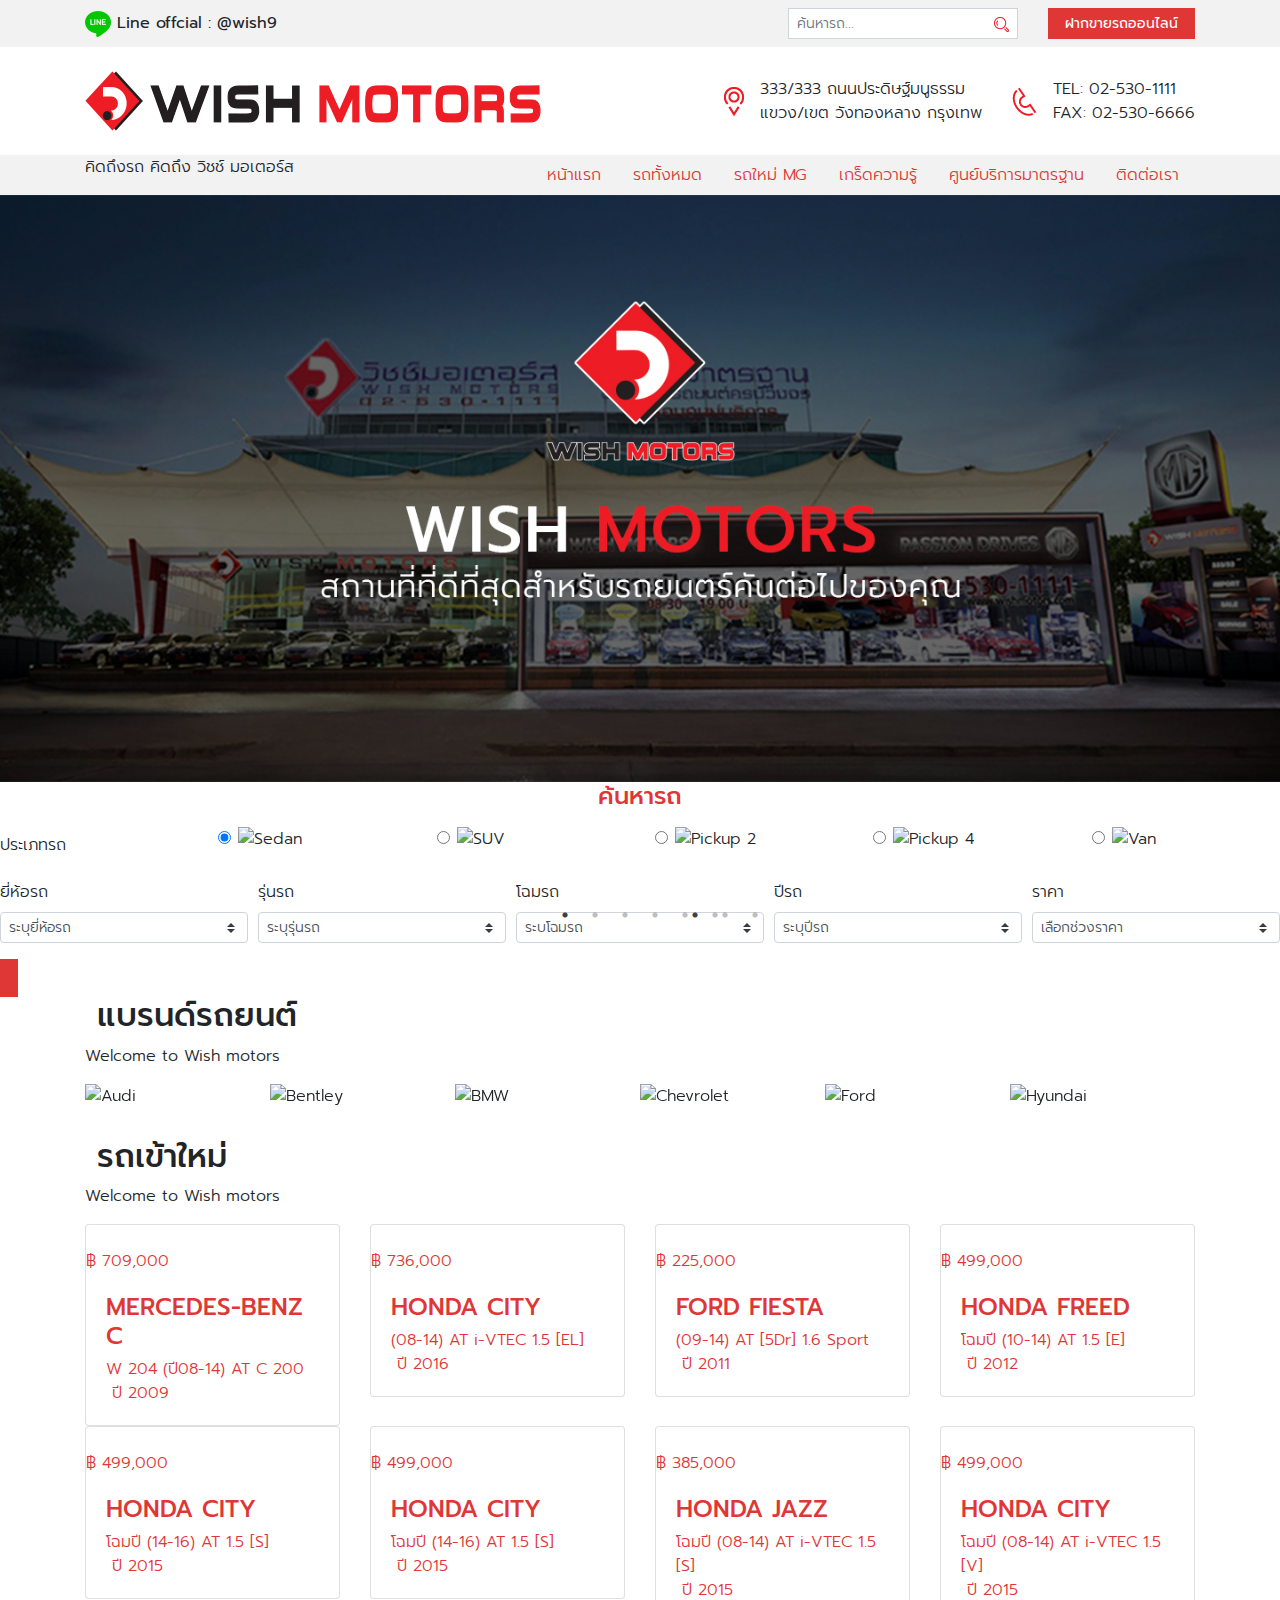
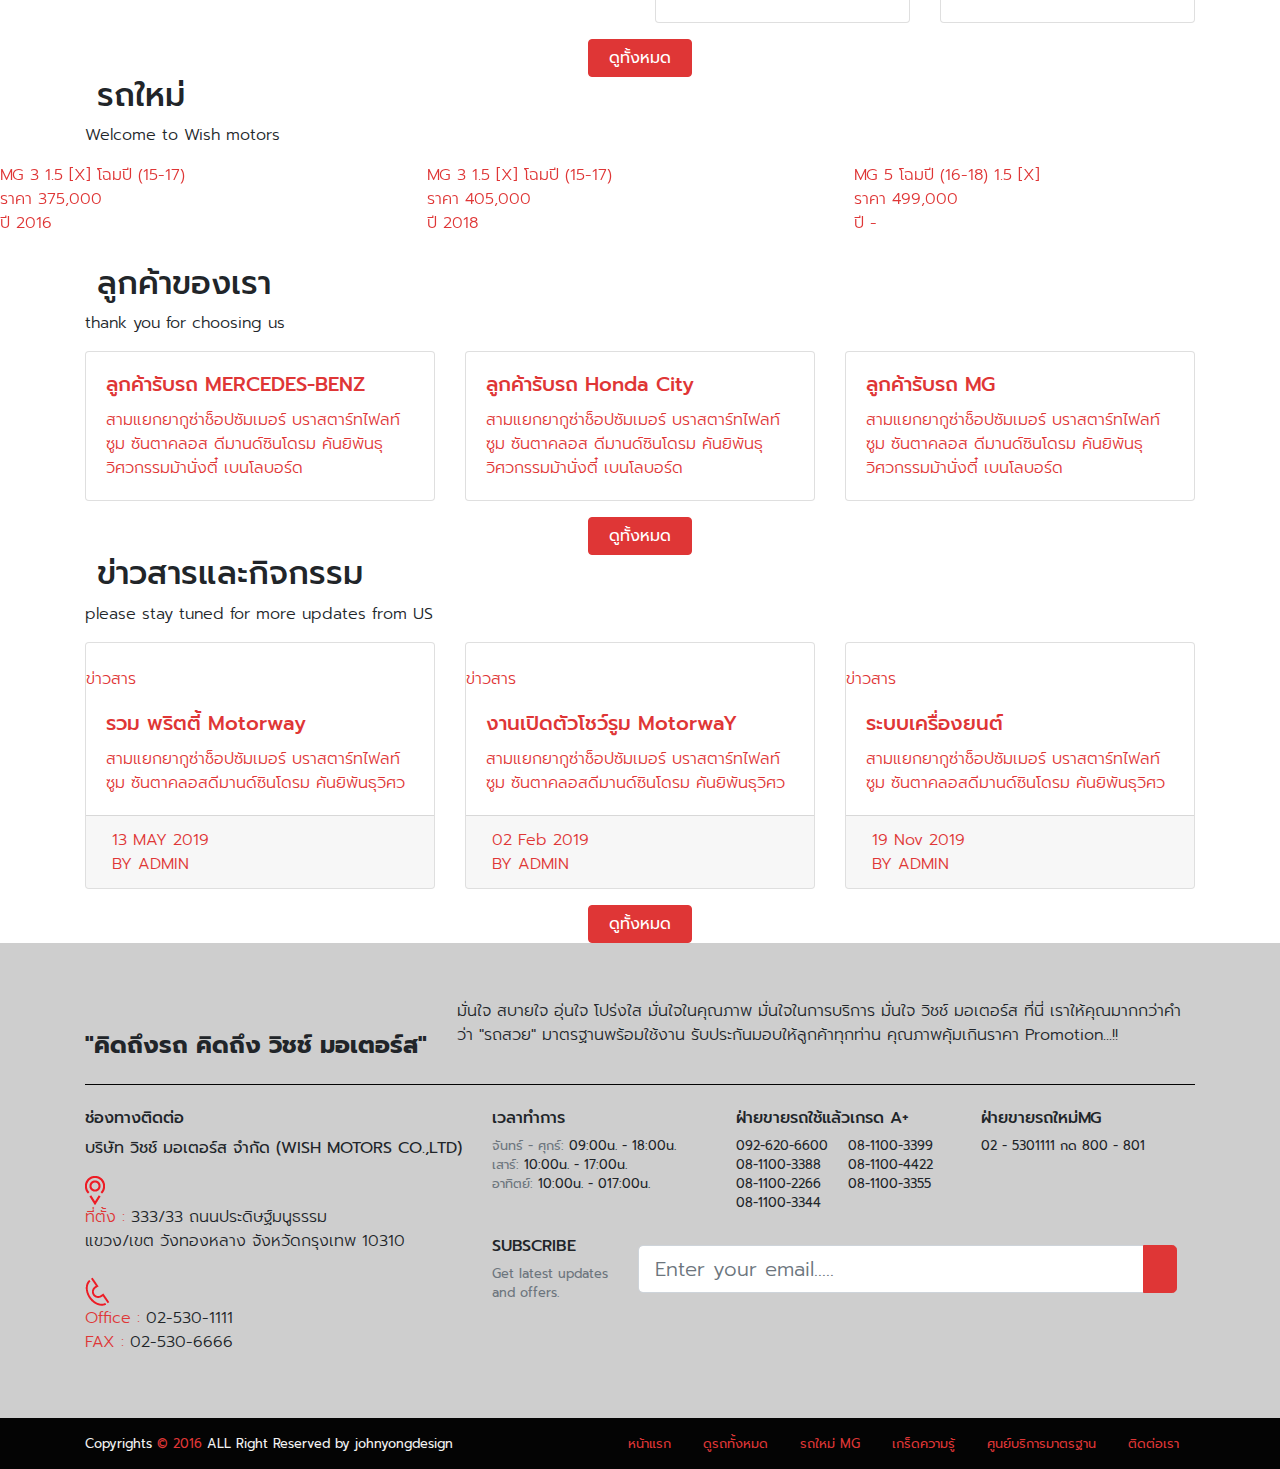
==== commit f1d9c151: "update" ====
--- a/index.html
+++ b/index.html
@@ -1,5 +1,5 @@
 <!DOCTYPE html>
-<html lang="en">
+<html lang="th">
 
 <head>
     <meta charset="UTF-8">
@@ -13,34 +13,139 @@
 <body>
 
     <!-- Header -->
-    <header class="header shadow">
-        <div class="header-topbar bg-light py-2">
+    <header class="shadow-sm">
+        <!-- <div class="navbar-top bg-light py-2 d-none d-lg-block">
             <div class="container">
                 <div class="row align-items-center">
                     <div class="col">
-                        <img src="./assets/images/line-logo.png" alt=""> Line offcial : @wish9
+                        <img src="./assets/images/line-logo.png" alt=""> <span class="font-weight-normal">Line offcial :
+                            @wish9</span>
                     </div>
                     <div class="col-auto">
-                        <form action="./index.html" class="row">
+                        <div class="row">
                             <div class="col">
-                                <div class="input-group input-group-sm">
-                                    <input type="text" class="form-control" placeholder="ค้นหารถ...">
-                                    <div class="input-group-append">
-                                        <button class="btn" type="submit">
-                                            <img src="./assets/images/icon-search.png" alt="" class="img-fluid">
-                                        </button>
+                                <form action="./index.html" class="form-search">
+                                    <div class="input-group input-group-sm">
+                                        <input type="text" class="form-control" placeholder="ค้นหารถ...">
+                                        <div class="input-group-append">
+                                            <button class="btn" type="submit">
+                                                <img src="./assets/images/icon-search.png" alt="" class="img-fluid">
+                                            </button>
+                                        </div>
                                     </div>
-                                </div>
+                                </form>
                             </div>
                             <div class="col-auto">
                                 <a href="#" class="btn btn-primary btn-sm rounded-0">ฝากขายรถออนไลน์</a>
                             </div>
+                        </div>
+                    </div>
+                </div>
+            </div>
+        </div>
+        <nav class="navbar navbar-expand-lg navbar-light bg-white">
+            <div class="container">
+                <a class="navbar-brand" href="#">
+                    <img src="./assets/images/Logo.png" alt="" class="img-fluid">
+                </a>
+                <button class="navbar-toggler" type="button" data-toggle="collapse"
+                    data-target="#navbarSupportedContent">
+                    <img src="./assets/images/icon-toggler.png" alt="" class="img-fluid">
+                </button>
+
+            </div>
+            <div class="collapse navbar-collapse" id="navbarSupportedContent">
+                <div class="container">
+                    <ul class="navbar-nav mr-auto">
+                        <li class="nav-item active">
+                            <a class="nav-link" href="#">Home <span class="sr-only">(current)</span></a>
+                        </li>
+                        <li class="nav-item">
+                            <a class="nav-link" href="#">Link</a>
+                        </li>
+                        <li class="nav-item dropdown">
+                            <a class="nav-link dropdown-toggle" href="#" id="navbarDropdown" role="button"
+                                data-toggle="dropdown" aria-haspopup="true" aria-expanded="false">
+                                Dropdown
+                            </a>
+                            <div class="dropdown-menu" aria-labelledby="navbarDropdown">
+                                <a class="dropdown-item" href="#">Action</a>
+                                <a class="dropdown-item" href="#">Another action</a>
+                                <div class="dropdown-divider"></div>
+                                <a class="dropdown-item" href="#">Something else here</a>
+                            </div>
+                        </li>
+                        <li class="nav-item">
+                            <a class="nav-link disabled" href="#" tabindex="-1" aria-disabled="true">Disabled</a>
+                        </li>
+                    </ul>
+                </div>
+            </div>
+        </nav>
+        <div class="navbar-bottom bg-light py-2 d-lg-none">
+            <div class="container">
+                <div class="row align-items-center">
+                    <div class="col">
+                        <form action="./index.html" class="form-search">
+                            <div class="input-group input-group-sm">
+                                <input type="text" class="form-control" placeholder="ค้นหารถ...">
+                                <div class="input-group-append">
+                                    <button class="btn" type="submit">
+                                        <img src="./assets/images/icon-search.png" alt="" class="img-fluid">
+                                    </button>
+                                </div>
+                            </div>
                         </form>
                     </div>
+                    <div class="col-auto">
+                        <a href="#">
+                            <img src="./assets/images/line-logo.png" alt="" class="img-fluid">
+                        </a>
+                    </div>
+                    <div class="col-auto px-0">
+                        <a href="#">
+                            <img src="./assets/images/Icon-tel.png" alt="" class="img-fluid">
+                        </a>
+                    </div>
+                    <div class="col-auto">
+                        <a href="#">
+                            <img src="./assets/images/Icon-address.png" alt="" class="img-fluid">
+                        </a>
+                    </div>
+                </div>
+            </div>
+        </div> -->
+
+        <div class="header-topbar bg-light py-2 d-none d-lg-block">
+            <div class="container">
+                <div class="row align-items-center">
+                    <div class="col">
+                        <img src="./assets/images/line-logo.png" alt=""> <span class="font-weight-normal">Line offcial :
+                            @wish9</span>
+                    </div>
+                    <div class="col-auto">
+                        <div class="row">
+                            <div class="col">
+                                <form action="./index.html" class="form-search">
+                                    <div class="input-group input-group-sm">
+                                        <input type="text" class="form-control" placeholder="ค้นหารถ...">
+                                        <div class="input-group-append">
+                                            <button class="btn" type="submit">
+                                                <img src="./assets/images/icon-search.png" alt="" class="img-fluid">
+                                            </button>
+                                        </div>
+                                    </div>
+                                </form>
+                            </div>
+                            <div class="col-auto">
+                                <a href="#" class="btn btn-primary btn-sm rounded-0">ฝากขายรถออนไลน์</a>
+                            </div>
+                        </div>
+                    </div>
                 </div>
             </div>
         </div>
-        <div class="header-title bg-white py-5">
+        <div class="header-title bg-white py-2 py-lg-4">
             <div class="container">
                 <div class="row align-items-center">
                     <div class="col">
@@ -48,42 +153,51 @@
                             <img src="./assets/images/Logo.png" alt="" class="img-fluid">
                         </a>
                     </div>
-                    <div class="col-auto">
-                        <div class="d-flex align-items-center">
-                            <span class="mr-3">
-                                <img src="./assets/images/Icon-address.png" alt="" class="img-fluid">
-                            </span>
-                            <span>
-                                333/333 ถนนประดิษฐ์มนูธรรม <br>
-                                แขวง/เขต วังทองหลาง กรุงเทพ
-                            </span>
-                        </div>
-                    </div>
-                    <div class="col-auto">
-                        <div class="d-flex align-items-center">
-                            <span class="mr-3">
-                                <img src="./assets/images/Icon-tel.png" alt="" class="img-fluid">
-                            </span>
-                            <span>
-                                TEL: 02-530-1111 <br>
-                                FAX: 02-530-6666
-                            </span>
-                        </div>
+                    <div class="col-auto d-none d-lg-block">
+                        <div class="row">
+                            <div class="col">
+                                <div class="d-flex align-items-center">
+                                    <span class="mr-3">
+                                        <img src="./assets/images/Icon-address.png" alt="" class="img-fluid">
+                                    </span>
+                                    <span>
+                                        333/333 ถนนประดิษฐ์มนูธรรม <br>
+                                        แขวง/เขต วังทองหลาง กรุงเทพ
+                                    </span>
+                                </div>
+                            </div>
+                            <div class="col-auto">
+                                <div class="d-flex align-items-center">
+                                    <span class="mr-3">
+                                        <img src="./assets/images/Icon-tel.png" alt="" class="img-fluid">
+                                    </span>
+                                    <span>
+                                        TEL: 02-530-1111 <br>
+                                        FAX: 02-530-6666
+                                    </span>
+                                </div>
+                            </div>
+                        </div>
+                    </div>
+                    <div class="col-auto d-lg-none">
+                        <button class="btn btn-outline-secondary px-2" type="button" id="btnToggleMenu">
+                            <img src="./assets/images/icon-toggler.png" alt="" class="img-fluid">
+                        </button>
                     </div>
                 </div>
             </div>
         </div>
-        <div class="header-bottom bg-light py-2">
-            <div class="container">
-                <div class="row align-items-center">
-                    <div class="col-auto">
-                        <span class="header-welcome">
-                            คิดถึงรถ คิดถึง วิชช์ มอเตอร์ส
-                        </span>
-                    </div>
-                    <div class="col">
-                        <div class="header-menu">
-                            <ul class="nav justify-content-end">
+        <div class="header-bottom bg-light py-2 py-lg-0">
+            <div class="container">
+                <div class="row">
+                    <div class="col-lg d-none d-lg-block">
+                        <div class="header-welcome">
+                            <span>คิดถึงรถ คิดถึง วิชช์ มอเตอร์ส</span>
+                        </div>
+                    </div>
+                    <div class="col-12 col-lg-auto">
+                        <div class="header-menu d-lg-block">
+                            <ul class="nav">
                                 <li class="nav-item">
                                     <a class="nav-link active" href="#">หน้าแรก</a>
                                 </li>
@@ -106,6 +220,39 @@
                         </div>
                     </div>
                 </div>
+                <div class="row d-lg-none">
+                    <div class="col">
+                        <form action="./index.html" class="form-search">
+                            <div class="input-group input-group-sm">
+                                <input type="text" class="form-control" placeholder="ค้นหารถ...">
+                                <div class="input-group-append">
+                                    <button class="btn" type="submit">
+                                        <img src="./assets/images/icon-search.png" alt="" class="img-fluid">
+                                    </button>
+                                </div>
+                            </div>
+                        </form>
+                    </div>
+                    <div class="col-auto">
+                        <div class="row">
+                            <div class="col-auto">
+                                <a href="#">
+                                    <img src="./assets/images/line-logo.png" alt="" class="img-fluid">
+                                </a>
+                            </div>
+                            <div class="col-auto px-0">
+                                <a href="#">
+                                    <img src="./assets/images/Icon-tel.png" alt="" class="img-fluid">
+                                </a>
+                            </div>
+                            <div class="col-auto">
+                                <a href="#">
+                                    <img src="./assets/images/Icon-address.png" alt="" class="img-fluid">
+                                </a>
+                            </div>
+                        </div>
+                    </div>
+                </div>
             </div>
         </div>
     </header>
@@ -122,12 +269,696 @@
                 </div>
             </div>
         </section>
+        <section id="filter">
+            <form action="./index.html" class="filter-form">
+                <div class="filter-form-input">
+                    <h4 class="text-primary text-center mb-3">ค้นหารถ</h4>
+                    <div class="form-group form-cartype row">
+                        <label for="" class="col-lg-2 col-form-label">ประเภทรถ</label>
+                        <div class="col-lg-10">
+                            <div class="row">
+                                <div class="col-6 col-lg">
+                                    <div class="form-check">
+                                        <input class="form-check-input" type="radio" name="carType" id="carType1"
+                                            value="" checked>
+                                        <label class="form-check-label" for="carType1">
+                                            <img src="./assets/images/sedan.svg" alt="Sedan" class="img-fluid">
+                                        </label>
+                                    </div>
+                                </div>
+                                <div class="col-6 col-lg">
+                                    <div class="form-check">
+                                        <input class="form-check-input" type="radio" name="carType" id="carType2"
+                                            value="">
+                                        <label class="form-check-label" for="carType2">
+                                            <img src="./assets/images/suv.svg" alt="SUV" class="img-fluid">
+                                        </label>
+                                    </div>
+                                </div>
+                                <div class="col-6 col-lg">
+                                    <div class="form-check">
+                                        <input class="form-check-input" type="radio" name="carType" id="carType3"
+                                            value="">
+                                        <label class="form-check-label" for="carType3">
+                                            <img src="./assets/images/pickup2.svg" alt="Pickup 2" class="img-fluid">
+                                        </label>
+                                    </div>
+                                </div>
+                                <div class="col-6 col-lg">
+                                    <div class="form-check">
+                                        <input class="form-check-input" type="radio" name="carType" id="carType4"
+                                            value="">
+                                        <label class="form-check-label" for="carType4">
+                                            <img src="./assets/images/pickup4.svg" alt="Pickup 4" class="img-fluid">
+                                        </label>
+                                    </div>
+                                </div>
+                                <div class="col-6 col-lg">
+                                    <div class="form-check">
+                                        <input class="form-check-input" type="radio" name="carType" id="carType5"
+                                            value="">
+                                        <label class="form-check-label" for="carType5">
+                                            <img src="./assets/images/van.svg" alt="Van" class="img-fluid">
+                                        </label>
+                                    </div>
+                                </div>
+                            </div>
+                        </div>
+                    </div>
+                    <div class="form-row form-select">
+                        <div class="col-6 col-lg form-group">
+                            <label for="">ยี่ห้อรถ</label>
+                            <select class="custom-select custom-select-sm" id="">
+                                <option selected>ระบุยี่ห้อรถ</option>
+                                <option>2</option>
+                                <option>3</option>
+                                <option>4</option>
+                                <option>5</option>
+                            </select>
+                        </div>
+                        <div class="col-6 col-lg form-group">
+                            <label for="">รุ่นรถ</label>
+                            <select class="custom-select custom-select-sm" id="">
+                                <option selected>ระบุรุ่นรถ</option>
+                                <option>2</option>
+                                <option>3</option>
+                                <option>4</option>
+                                <option>5</option>
+                            </select>
+                        </div>
+                        <div class="col-6 col-lg form-group">
+                            <label for="">โฉมรถ</label>
+                            <select class="custom-select custom-select-sm" id="">
+                                <option selected>ระบโฉมรถ</option>
+                                <option>2</option>
+                                <option>3</option>
+                                <option>4</option>
+                                <option>5</option>
+                            </select>
+                        </div>
+                        <div class="col-6 col-lg form-group">
+                            <label for="">ปีรถ</label>
+                            <select class="custom-select custom-select-sm" id="">
+                                <option selected>ระบุปีรถ</option>
+                                <option>2</option>
+                                <option>3</option>
+                                <option>4</option>
+                                <option>5</option>
+                            </select>
+                        </div>
+                        <div class="col-12 col-lg form-group">
+                            <label for="">ราคา</label>
+                            <select class="custom-select custom-select-sm" id="">
+                                <option selected>เลือกช่วงราคา</option>
+                                <option>2</option>
+                                <option>3</option>
+                                <option>4</option>
+                                <option>5</option>
+                            </select>
+                        </div>
+                    </div>
+                    <div class="form-group text-center d-lg-none">
+                        <button class="btn btn-primary rounded-0" type="submit">
+                            <img src="./assets/images/icon-search-w.png" alt="" style="height: 1rem"> ค้นหา
+                        </button>
+                    </div>
+                </div>
+                <button class="btn btn-primary rounded-0 px-2 d-none d-lg-block" type="submit">
+                    <img src="./assets/images/icon-search-w.png" alt="" class="img-fluid">
+                </button>
+            </form>
+        </section>
+        <section id="brand">
+            <div class="container">
+                <div class="section-title">
+                    <h2>
+                        <span><img src="./assets/images/line-title-left.png" alt=""></span>
+                        แบรนด์รถยนต์
+                        <span><img src="./assets/images/line-title-right.png" alt=""></span>
+                    </h2>
+                    <p>Welcome to Wish motors</p>
+                </div>
+                <div class="brand-slide">
+                    <div class="brand-slide-item">
+                        <img src="./assets/images/brand/audi.png" alt="Audi" class="img-fluid mx-auto">
+                    </div>
+                    <div class="brand-slide-item">
+                        <img src="./assets/images/brand/bentley.png" alt="Bentley" class="img-fluid mx-auto">
+                    </div>
+                    <div class="brand-slide-item">
+                        <img src="./assets/images/brand/bmw.png" alt="BMW" class="img-fluid mx-auto">
+                    </div>
+                    <div class="brand-slide-item">
+                        <img src="./assets/images/brand/chevrolet.png" alt="Chevrolet" class="img-fluid mx-auto">
+                    </div>
+                    <div class="brand-slide-item">
+                        <img src="./assets/images/brand/ford.png" alt="Ford" class="img-fluid mx-auto">
+                    </div>
+                    <div class="brand-slide-item">
+                        <img src="./assets/images/brand/hyundai.png" alt="Hyundai" class="img-fluid mx-auto">
+                    </div>
+                    <div class="brand-slide-item">
+                        <img src="./assets/images/brand/audi.png" alt="Audi" class="img-fluid mx-auto">
+                    </div>
+                    <div class="brand-slide-item">
+                        <img src="./assets/images/brand/bentley.png" alt="Bentley" class="img-fluid mx-auto">
+                    </div>
+                    <div class="brand-slide-item">
+                        <img src="./assets/images/brand/bmw.png" alt="BMW" class="img-fluid mx-auto">
+                    </div>
+                    <div class="brand-slide-item">
+                        <img src="./assets/images/brand/chevrolet.png" alt="Chevrolet" class="img-fluid mx-auto">
+                    </div>
+                    <div class="brand-slide-item">
+                        <img src="./assets/images/brand/ford.png" alt="Ford" class="img-fluid mx-auto">
+                    </div>
+                    <div class="brand-slide-item">
+                        <img src="./assets/images/brand/hyundai.png" alt="Hyundai" class="img-fluid mx-auto">
+                    </div>
+                </div>
+                <div id="brandSlideNav" class="slide-nav">
+                    <div id="brandSlideDots" class="slide-dots"></div>
+                </div>
+            </div>
+        </section>
+        <section id="newCar">
+            <div class="container">
+                <div class="section-title ">
+                    <h2>
+                        <span><img src="./assets/images/line-title-left.png" alt=""></span>
+                        รถเข้าใหม่
+                        <span><img src="./assets/images/line-title-right.png" alt=""></span>
+                    </h2>
+                    <p>Welcome to Wish motors</p>
+                </div>
+                <div class="row">
+                    <div class="col-6 col-lg-4 col-xl-3">
+                        <a href="#" class="card">
+                            <div class="card-img">
+                                <img src="./assets/images/new_cars/29936LM06032.jpg" alt="">
+                                <div class="card-price">
+                                    <span>฿ 709,000</span>
+                                </div>
+                            </div>
+                            <div class="card-body">
+                                <h4 class="card-title">MERCEDES-BENZ C</h4>
+                                <p class="card-subtitle">W 204 (ปี08-14) AT C 200</p>
+                                <div class="card-year">
+                                    <img src="./assets/images/icon-time.png" alt="" class="img-fluid">
+                                    ปี 2009
+                                </div>
+                            </div>
+                        </a>
+                    </div>
+                    <div class="col-6 col-lg-4 col-xl-3">
+                        <a href="#" class="card">
+                            <div class="card-img">
+                                <img src="./assets/images/new_cars/29936LM06022.jpg" alt="">
+                                <div class="card-price">
+                                    <span>฿ 736,000</span>
+                                </div>
+                            </div>
+                            <div class="card-body">
+                                <h4 class="card-title">HONDA CITY</h4>
+                                <p class="card-subtitle">(08-14) AT i-VTEC 1.5 [EL]</p>
+                                <div class="card-year">
+                                    <img src="./assets/images/icon-time.png" alt="" class="img-fluid">
+                                    ปี 2016
+                                </div>
+                            </div>
+                        </a>
+                    </div>
+                    <div class="col-6 col-lg-4 col-xl-3">
+                        <a href="#" class="card">
+                            <div class="card-img">
+                                <img src="./assets/images/new_cars/29936LL30042.jpg" alt="">
+                                <div class="card-price">
+                                    <span>฿ 225,000</span>
+                                </div>
+                            </div>
+                            <div class="card-body">
+                                <h4 class="card-title">FORD FIESTA</h4>
+                                <p class="card-subtitle">(09-14) AT [5Dr] 1.6 Sport</p>
+                                <div class="card-year">
+                                    <img src="./assets/images/icon-time.png" alt="" class="img-fluid">
+                                    ปี 2011
+                                </div>
+                            </div>
+                        </a>
+                    </div>
+                    <div class="col-6 col-lg-4 col-xl-3">
+                        <a href="#" class="card">
+                            <div class="card-img">
+                                <img src="./assets/images/new_cars/29936LL30062.jpg" alt="">
+                                <div class="card-price">
+                                    <span>฿ 499,000</span>
+                                </div>
+                            </div>
+                            <div class="card-body">
+                                <h4 class="card-title">HONDA FREED</h4>
+                                <p class="card-subtitle">โฉมปี (10-14) AT 1.5 [E]</p>
+                                <div class="card-year">
+                                    <img src="./assets/images/icon-time.png" alt="" class="img-fluid">
+                                    ปี 2012
+                                </div>
+                            </div>
+                        </a>
+                    </div>
+                    <div class="col-6 col-lg-4 col-xl-3">
+                        <a href="#" class="card">
+                            <div class="card-img">
+                                <img src="./assets/images/new_cars/29936LL30032.jpg" alt="">
+                                <div class="card-price">
+                                    <span>฿ 499,000</span>
+                                </div>
+                            </div>
+                            <div class="card-body">
+                                <h4 class="card-title">HONDA CITY</h4>
+                                <p class="card-subtitle">โฉมปี (14-16) AT 1.5 [S]</p>
+                                <div class="card-year">
+                                    <img src="./assets/images/icon-time.png" alt="" class="img-fluid">
+                                    ปี 2015
+                                </div>
+                            </div>
+                        </a>
+                    </div>
+                    <div class="col-6 col-lg-4 col-xl-3">
+                        <a href="#" class="card">
+                            <div class="card-img">
+                                <img src="./assets/images/new_cars/29936LM06012.jpg" alt="">
+                                <div class="card-price">
+                                    <span>฿ 499,000</span>
+                                </div>
+                            </div>
+                            <div class="card-body">
+                                <h4 class="card-title">HONDA CITY</h4>
+                                <p class="card-subtitle">โฉมปี (14-16) AT 1.5 [S]</p>
+                                <div class="card-year">
+                                    <img src="./assets/images/icon-time.png" alt="" class="img-fluid">
+                                    ปี 2015
+                                </div>
+                            </div>
+                        </a>
+                    </div>
+                    <div class="col-6 col-lg-4 col-xl-3">
+                        <a href="#" class="card">
+                            <div class="card-img">
+                                <img src="./assets/images/new_cars/29936LM06042.jpg" alt="">
+                                <div class="card-price">
+                                    <span>฿ 385,000</span>
+                                </div>
+                            </div>
+                            <div class="card-body">
+                                <h4 class="card-title">HONDA JAZZ</h4>
+                                <p class="card-subtitle">โฉมปี (08-14) AT i-VTEC 1.5 [S]</p>
+                                <div class="card-year">
+                                    <img src="./assets/images/icon-time.png" alt="" class="img-fluid">
+                                    ปี 2015
+                                </div>
+                            </div>
+                        </a>
+                    </div>
+                    <div class="col-6 col-lg-4 col-xl-3">
+                        <a href="#" class="card">
+                            <div class="card-img">
+                                <img src="./assets/images/new_cars/29936LL30052.jpg" alt="">
+                                <div class="card-price">
+                                    <span>฿ 499,000</span>
+                                </div>
+                            </div>
+                            <div class="card-body">
+                                <h4 class="card-title">HONDA CITY</h4>
+                                <p class="card-subtitle">โฉมปี (08-14) AT i-VTEC 1.5 [V]</p>
+                                <div class="card-year">
+                                    <img src="./assets/images/icon-time.png" alt="" class="img-fluid">
+                                    ปี 2015
+                                </div>
+                            </div>
+                        </a>
+                    </div>
+                </div>
+                <div class="text-center mt-3">
+                    <a href="#" class="btn btn-primary">ดูทั้งหมด</a>
+                </div>
+            </div>
+        </section>
+        <section id="specials">
+            <div class="container">
+                <div class="section-title ">
+                    <h2>
+                        <span><img src="./assets/images/line-title-left.png" alt=""></span>
+                        รถใหม่
+                        <span><img src="./assets/images/line-title-right.png" alt=""></span>
+                    </h2>
+                    <p>Welcome to Wish motors</p>
+                </div>
+            </div>
+            <div class="specials-slide">
+                <a href="#" class="specials-slide-item">
+                    <img src="./assets/images/MG3-silver.jpg" alt="" class="specials-slide-img">
+                    <div class=" content">
+                        <div class="content-title">MG 3 1.5 [X] โฉมปี (15-17)</div>
+                        <div class="content-price">ราคา <span class="text-primary">375,000</span></div>
+                        <div class="content-time"><img src="./assets/images/icon-time.png" alt=""> ปี 2016</div>
+                    </div>
+                </a>
+                <a href="#" class="specials-slide-item">
+                    <img src="./assets/images/MG3-yellow_.jpg" alt="" class="specials-slide-img">
+                    <div class=" content">
+                        <div class="content-title">MG 3 1.5 [X] โฉมปี (15-17)</div>
+                        <div class="content-price">ราคา <span class="text-primary">405,000</span></div>
+                        <div class="content-time"><img src="./assets/images/icon-time.png" alt=""> ปี 2018</div>
+                    </div>
+                </a>
+                <a href="#" class="specials-slide-item">
+                    <img src="./assets/images/MG5-black.jpg" alt="" class="specials-slide-img">
+                    <div class=" content">
+                        <div class="content-title">MG 5 โฉมปี (16-18) 1.5 [X]</div>
+                        <div class="content-price">ราคา <span class="text-primary">499,000</span></div>
+                        <div class="content-time"><img src="./assets/images/icon-time.png" alt=""> ปี -</div>
+                    </div>
+                </a>
+                <a href="#" class="specials-slide-item">
+                    <img src="./assets/images/MG3-silver.jpg" alt="" class="specials-slide-img">
+                    <div class=" content">
+                        <div class="content-title">MG 3 1.5 [X] โฉมปี (15-17)</div>
+                        <div class="content-price">ราคา <span class="text-primary">375,000</span></div>
+                        <div class="content-time"><img src="./assets/images/icon-time.png" alt=""> ปี 2016</div>
+                    </div>
+                </a>
+                <a href="#" class="specials-slide-item">
+                    <img src="./assets/images/MG3-yellow_.jpg" alt="" class="specials-slide-img">
+                    <div class=" content">
+                        <div class="content-title">MG 3 1.5 [X] โฉมปี (15-17)</div>
+                        <div class="content-price">ราคา <span class="text-primary">405,000</span></div>
+                        <div class="content-time"><img src="./assets/images/icon-time.png" alt=""> ปี 2018</div>
+                    </div>
+                </a>
+                <a href="#" class="specials-slide-item">
+                    <img src="./assets/images/MG5-black.jpg" alt="" class="specials-slide-img">
+                    <div class=" content">
+                        <div class="content-title">MG 5 โฉมปี (16-18) 1.5 [X]</div>
+                        <div class="content-price">ราคา <span class="text-primary">499,000</span></div>
+                        <div class="content-time"><img src="./assets/images/icon-time.png" alt=""> ปี -</div>
+                    </div>
+                </a>
+            </div>
+            <div id="specialsSlideNav" class="slide-nav">
+                <div id="specialsSlideDots" class="slide-dots"></div>
+            </div>
+        </section>
+        <section id="testimonial">
+            <div class="container">
+                <div class="section-title ">
+                    <h2>
+                        <span><img src="./assets/images/line-title-left.png" alt=""></span>
+                        ลูกค้าของเรา
+                        <span><img src="./assets/images/line-title-right.png" alt=""></span>
+                    </h2>
+                    <p>thank you for choosing us</p>
+                </div>
+                <div class="row justify-content-center">
+                    <div class="col-12 col-md-6 col-lg-4">
+                        <a href="#" class="card">
+                            <img src="./assets/images/customers/3.jpg" alt="" class="card-img">
+                            <div class="card-body">
+                                <h5 class="card-title">ลูกค้ารับรถ MERCEDES-BENZ</h5>
+                                <p class="card-text">
+                                    สามแยกยากูซ่าช็อปซัมเมอร์ บราสตาร์ทไฟลท์ ซูม ซันตาคลอส
+                                    ดีมานด์ซินโดรม คันยิพันธุวิศวกรรมม้านั่งตี๋ เบนโลบอร์ด
+                                </p>
+                            </div>
+                        </a>
+                    </div>
+                    <div class="col-12 col-md-6 col-lg-4">
+                        <a href="#" class="card">
+                            <img src="./assets/images/customers/1.jpg" alt="" class="card-img">
+                            <div class="card-body">
+                                <h5 class="card-title">ลูกค้ารับรถ Honda City</h5>
+                                <p class="card-text">
+                                    สามแยกยากูซ่าช็อปซัมเมอร์ บราสตาร์ทไฟลท์ ซูม ซันตาคลอส
+                                    ดีมานด์ซินโดรม คันยิพันธุวิศวกรรมม้านั่งตี๋ เบนโลบอร์ด
+                                </p>
+                            </div>
+                        </a>
+                    </div>
+                    <div class="col-12 col-md-6 col-lg-4">
+                        <a href="#" class="card">
+                            <img src="./assets/images/customers/2.jpg" alt="" class="card-img">
+                            <div class="card-body">
+                                <h5 class="card-title">ลูกค้ารับรถ MG</h5>
+                                <p class="card-text">
+                                    สามแยกยากูซ่าช็อปซัมเมอร์ บราสตาร์ทไฟลท์ ซูม ซันตาคลอส
+                                    ดีมานด์ซินโดรม คันยิพันธุวิศวกรรมม้านั่งตี๋ เบนโลบอร์ด
+                                </p>
+                            </div>
+                        </a>
+                    </div>
+                </div>
+                <div class="text-center mt-3">
+                    <a href="#" class="btn btn-primary">ดูทั้งหมด</a>
+                </div>
+            </div>
+        </section>
+        <section id="news">
+            <div class="container">
+                <div class="section-title ">
+                    <h2>
+                        <span><img src="./assets/images/line-title-left.png" alt=""></span>
+                        ข่าวสารและกิจกรรม
+                        <span><img src="./assets/images/line-title-right.png" alt=""></span>
+                    </h2>
+                    <p>please stay tuned for more updates from US</p>
+                </div>
+                <div class="row justify-content-center">
+                    <div class="col-12 col-md-6 col-lg-4">
+                        <a href="#" class="card">
+                            <div class="card-img">
+                                <img src="./assets/images/news/new2.jpg" alt="">
+                                <div class="card-tag">
+                                    <span>ข่าวสาร</span>
+                                </div>
+                            </div>
+                            <div class="card-body">
+                                <h5 class="card-title">รวม พริตตี้ Motorway</h5>
+                                <p class="card-text">
+                                    สามแยกยากูซ่าช็อปซัมเมอร์ บราสตาร์ทไฟลท์
+                                    ซูม ซันตาคลอสดีมานด์ซินโดรม คันยิพันธุวิศว
+                                </p>
+                            </div>
+                            <div class="card-footer">
+                                <div class="card-date">
+                                    <img src="./assets/images/icon-time.png" alt="" class="img-fluid"> 13 MAY 2019
+                                </div>
+                                <div class="card-user">
+                                    <img src="./assets/images/icon-user.png" alt="" class="img-fluid"> BY ADMIN
+                                </div>
+                            </div>
+                        </a>
+                    </div>
+                    <div class="col-12 col-md-6 col-lg-4">
+                        <a href="#" class="card">
+                            <div class="card-img">
+                                <img src="./assets/images/news/new1.jpg" alt="">
+                                <div class="card-tag">
+                                    <span>ข่าวสาร</span>
+                                </div>
+                            </div>
+                            <div class="card-body">
+                                <h5 class="card-title">งานเปิดตัวโชว์รูม MotorwaY</h5>
+                                <p class="card-text">
+                                    สามแยกยากูซ่าช็อปซัมเมอร์ บราสตาร์ทไฟลท์
+                                    ซูม ซันตาคลอสดีมานด์ซินโดรม คันยิพันธุวิศว
+                                </p>
+                            </div>
+                            <div class="card-footer">
+                                <div class="card-date">
+                                    <img src="./assets/images/icon-time.png" alt="" class="img-fluid"> 02 Feb 2019
+                                </div>
+                                <div class="card-user">
+                                    <img src="./assets/images/icon-user.png" alt="" class="img-fluid"> BY ADMIN
+                                </div>
+                            </div>
+                        </a>
+                    </div>
+                    <div class="col-12 col-md-6 col-lg-4">
+                        <a href="#" class="card">
+                            <div class="card-img">
+                                <img src="./assets/images/news/know_Ofgw.jpg" alt="">
+                                <div class="card-tag">
+                                    <span>ข่าวสาร</span>
+                                </div>
+                            </div>
+                            <div class="card-body">
+                                <h5 class="card-title">ระบบเครื่องยนต์</h5>
+                                <p class="card-text">
+                                    สามแยกยากูซ่าช็อปซัมเมอร์ บราสตาร์ทไฟลท์
+                                    ซูม ซันตาคลอสดีมานด์ซินโดรม คันยิพันธุวิศว
+                                </p>
+                            </div>
+                            <div class="card-footer">
+                                <div class="card-date">
+                                    <img src="./assets/images/icon-time.png" alt="" class="img-fluid"> 19 Nov 2019
+                                </div>
+                                <div class="card-user">
+                                    <img src="./assets/images/icon-user.png" alt="" class="img-fluid"> BY ADMIN
+                                </div>
+                            </div>
+                        </a>
+                    </div>
+                </div>
+                <div class="text-center mt-3">
+                    <a href="#" class="btn btn-primary">ดูทั้งหมด</a>
+                </div>
+            </div>
+        </section>
     </main>
 
     <!-- Footer -->
-    <footer>
-        <div class="container">
-
+    <footer class="bg-secondary">
+        <div class="footer-about py-5">
+            <div class="container">
+                <div class="row">
+                    <div class="col-auto">
+                        <div class="text-center">
+                            <p><img src="./assets/images/logo-footer.png" alt="" class="img-fluid"></p>
+                            <h4 class="font-weight-bold">"คิดถึงรถ คิดถึง วิชช์ มอเตอร์ส"</h4>
+                        </div>
+                    </div>
+                    <div class="col">
+                        <p class="mt-lg-2 text-center text-lg-left">
+                            มั่นใจ สบายใจ อุ่นใจ โปร่งใส มั่นใจในคุณภาพ มั่นใจในการบริการ มั่นใจ วิชช์ มอเตอร์ส ที่นี่
+                            เราให้คุณมากกว่าคำว่า "รถสวย" มาตรฐานพร้อมใช้งาน รับประกันมอบให้ลูกค้าทุกท่าน
+                            คุณภาพคุ้มเกินราคา Promotion...!!
+                        </p>
+                    </div>
+                </div>
+                <hr class="border-dark mb-lg-4">
+                <div class="row ">
+                    <div class="col-lg-auto">
+                        <h6 class="footer-title">ช่องทางติดต่อ</h6>
+                        <p class="font-weight-normal">บริษัท วิชช์ มอเตอร์ส จำกัด (WISH MOTORS CO.,LTD)</p>
+                        <ul class="list-unstyled list-address">
+                            <li class="mb-4">
+                                <span class="list-address-icon">
+                                    <img src="./assets/images/Icon-address.png" alt="" class="img-fluid">
+                                </span>
+                                <div><span class="text-primary">ที่ตั้ง :</span> 333/33 ถนนประดิษฐ์มนูธรรม <br>
+                                    แขวง/เขต วังทองหลาง จังหวัดกรุงเทพ 10310</div>
+                            </li>
+                            <li>
+                                <span class="list-address-icon">
+                                    <img src="./assets/images/Icon-tel.png" alt="" class="img-fluid">
+                                </span>
+                                <div>
+                                    <div><span class="text-primary">Office :</span> 02-530-1111</div>
+                                    <div><span class="text-primary">FAX :</span> 02-530-6666</div>
+                                </div>
+                            </li>
+                        </ul>
+                    </div>
+                    <div class="col-lg small">
+                        <div class="row mb-lg-4">
+                            <div class="col-lg">
+                                <h6 class="footer-title">เวลาทำการ</h6>
+                                <ul class="list-unstyled">
+                                    <li>
+                                        <span class="text-muted">จันทร์ - ศุกร์:</span> 09:00น. - 18:00น.
+                                    </li>
+                                    <li>
+                                        <span class="text-muted">เสาร์:</span> 10:00น. - 17:00น.
+                                    </li>
+                                    <li>
+                                        <span class="text-muted">อาทิตย์:</span> 10:00น. - 017:00น.
+                                    </li>
+                                </ul>
+                            </div>
+                            <div class="col-lg">
+                                <h6 class="footer-title">ฝ่ายขายรถใช้แล้วเกรด A+</h6>
+                                <div class="form-row">
+                                    <div class="col-6">092-620-6600</div>
+                                    <div class="col-6">08-1100-3399</div>
+                                    <div class="col-6">08-1100-3388</div>
+                                    <div class="col-6">08-1100-4422</div>
+                                    <div class="col-6">08-1100-2266</div>
+                                    <div class="col-6">08-1100-3355</div>
+                                    <div class="col-6">08-1100-3344</div>
+                                </div>
+                            </div>
+                            <div class="col-lg">
+                                <h6 class="footer-title">ฝ่ายขายรถใหม่MG</h6>
+                                <p>02 - 5301111 กด 800 - 801</p>
+                            </div>
+                        </div>
+                        <div class="row align-items-center">
+                            <div class="col-lg-auto">
+                                <h6 class="footer-title">SUBSCRIBE</h6>
+                                <p class="text-muted mb-lg-0">
+                                    Get latest updates
+                                    <span class="d-lg-block">and offers.</span>
+                                </p>
+                            </div>
+                            <div class="col-lg">
+                                <form action="./index.html" class="form-row">
+                                    <div class="col">
+                                        <div class="input-group input-group-lg">
+                                            <input type="text" class="form-control" placeholder="Enter your email.....">
+                                            <div class="input-group-append">
+                                                <button class="btn btn-primary" type="button">
+                                                    <img src="./assets/images/icon-send.png" alt="" class="img-fluid">
+                                                </button>
+                                            </div>
+                                        </div>
+                                    </div>
+                                    <div class="col-auto">
+                                        <nav class="nav">
+                                            <a class="nav-link p-0 mr-2" href="#">
+                                                <img src="./assets/images/icon-facebook.png" alt="" class="img-fluid">
+                                            </a>
+                                            <a class="nav-link p-0" href="#">
+                                                <img src="./assets/images/icon-line@.png" alt="" class="img-fluid">
+                                            </a>
+                                        </nav>
+                                    </div>
+                                </form>
+                            </div>
+                        </div>
+                    </div>
+                </div>
+            </div>
+        </div>
+        <div class="footer-copyright bg-dark text-light small">
+            <div class="container">
+                <div class="row align-items-center py-2">
+                    <div class="col-lg-auto order-lg-last">
+                        <ul class="nav justify-content-center">
+                            <li class="nav-item">
+                                <a class="nav-link active" href="#">หน้าแรก</a>
+                            </li>
+                            <li class="nav-item">
+                                <a class="nav-link" href="#">ดูรถทั้งหมด</a>
+                            </li>
+                            <li class="nav-item">
+                                <a class="nav-link" href="#">รถใหม่ MG</a>
+                            </li>
+                            <li class="nav-item">
+                                <a class="nav-link" href="#">เกร็ดความรู้</a>
+                            </li>
+                            <li class="nav-item">
+                                <a class="nav-link" href="#">ศูนย์บริการมาตรฐาน</a>
+                            </li>
+                            <li class="nav-item">
+                                <a class="nav-link" href="#">ติดต่อเรา</a>
+                            </li>
+                        </ul>
+                    </div>
+                    <div class="col-lg order-lg-first">
+                        <div class="text-center text-lg-left">
+                            Copyrights <span class="text-primary">© 2016</span> ALL Right Reserved by johnyongdesign
+                        </div>
+                    </div>
+                </div>
+            </div>
         </div>
     </footer>
 
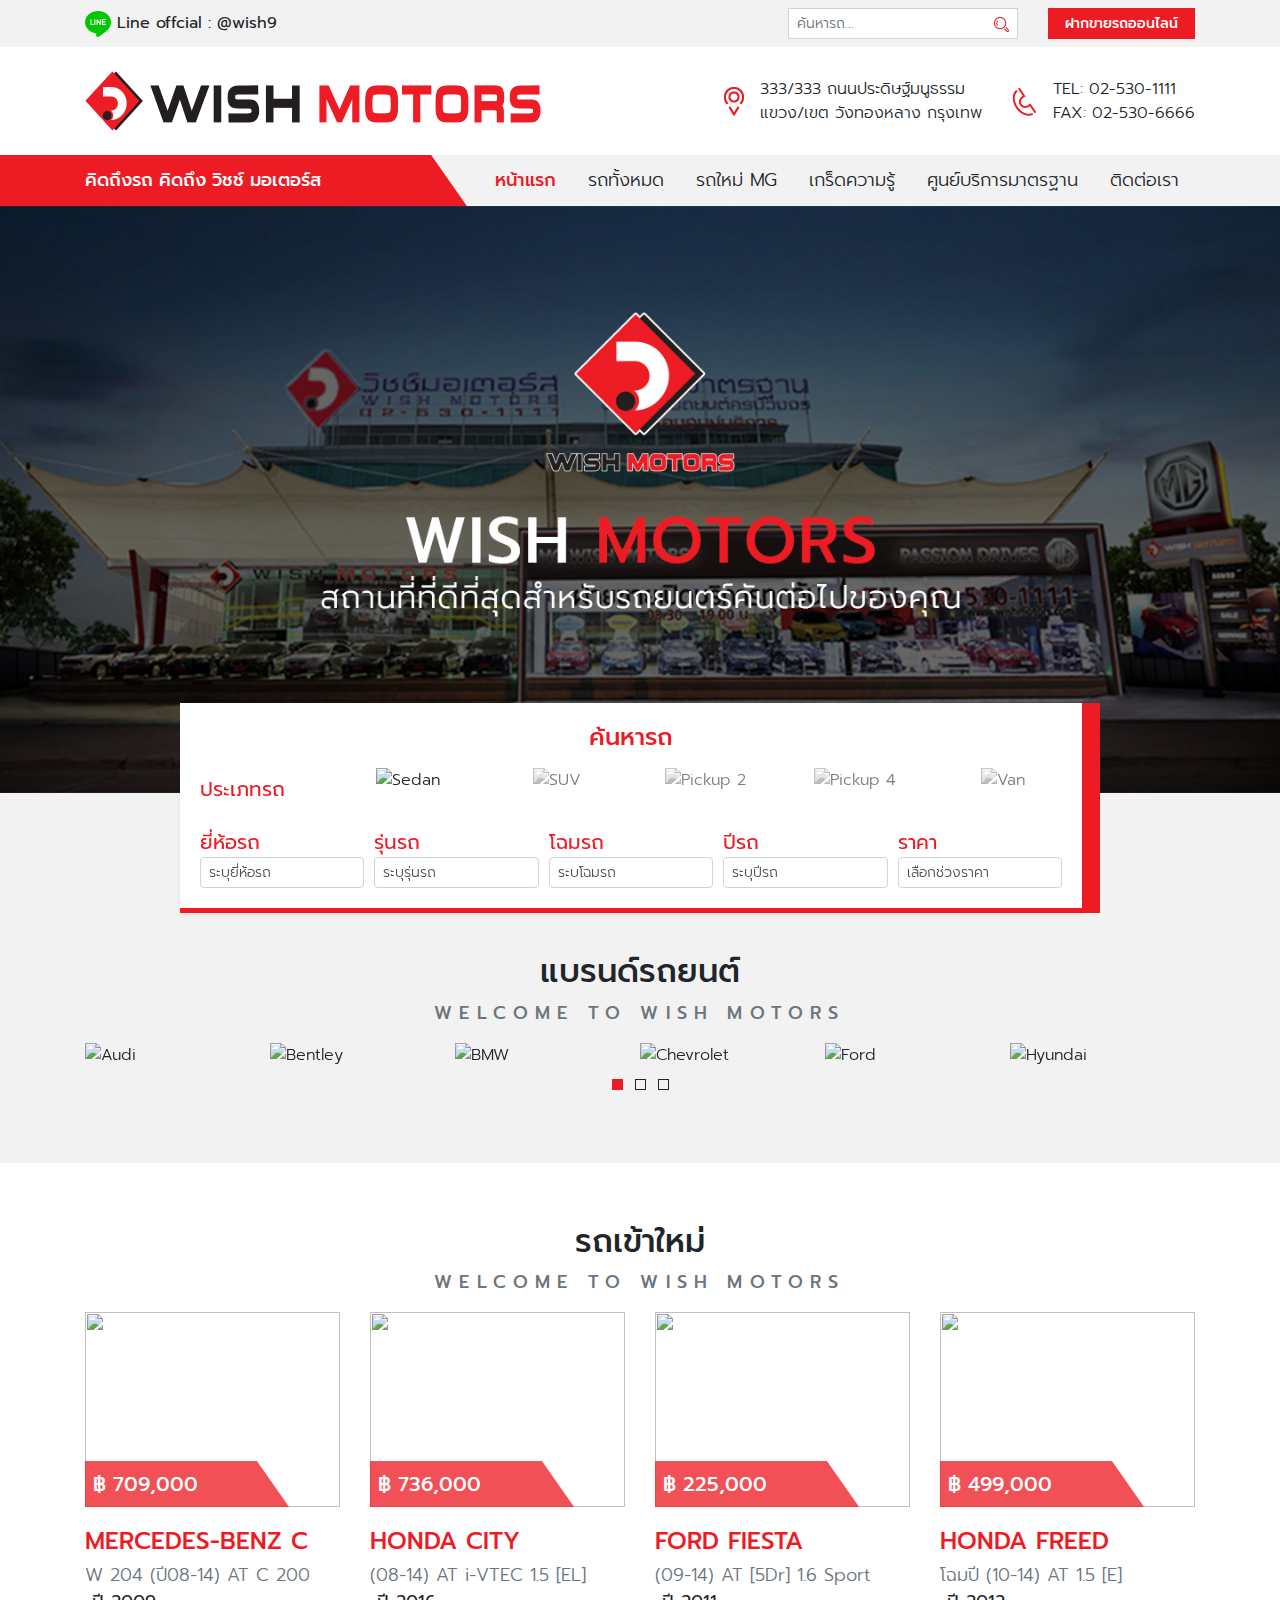
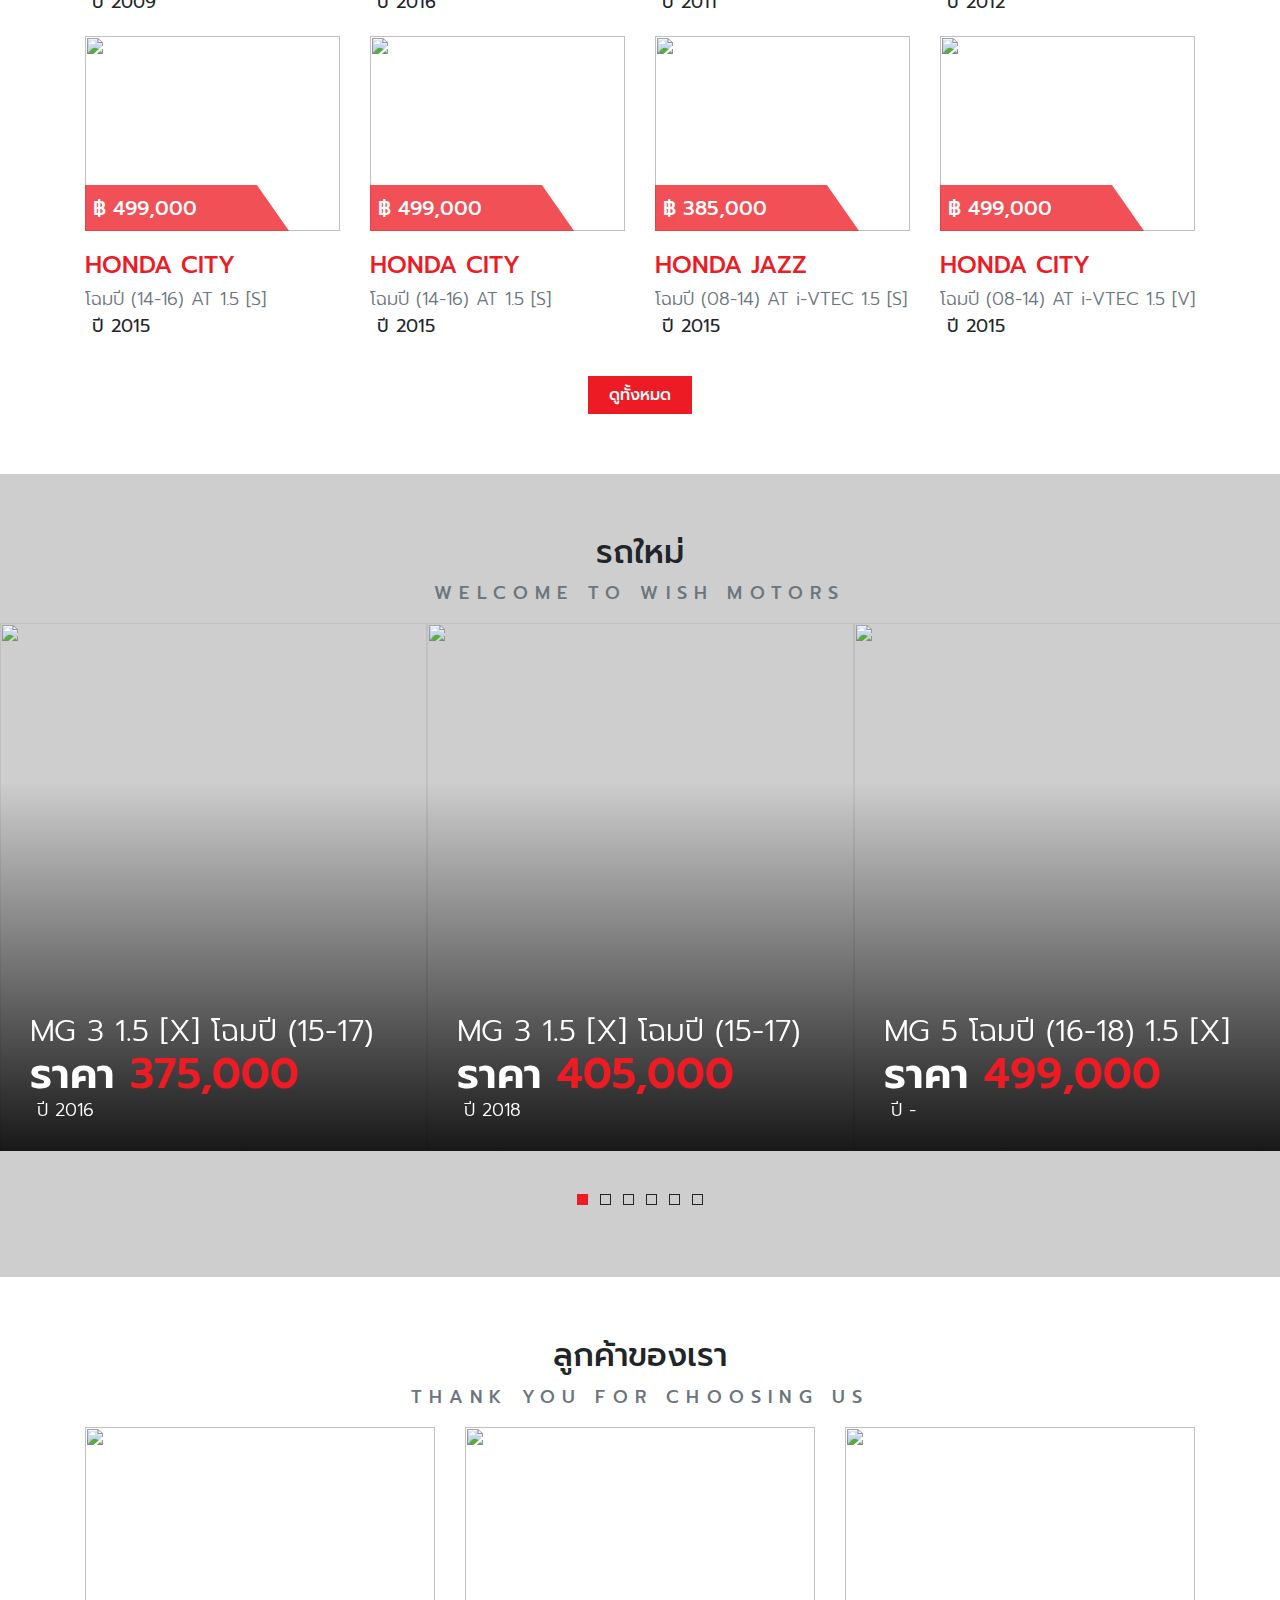
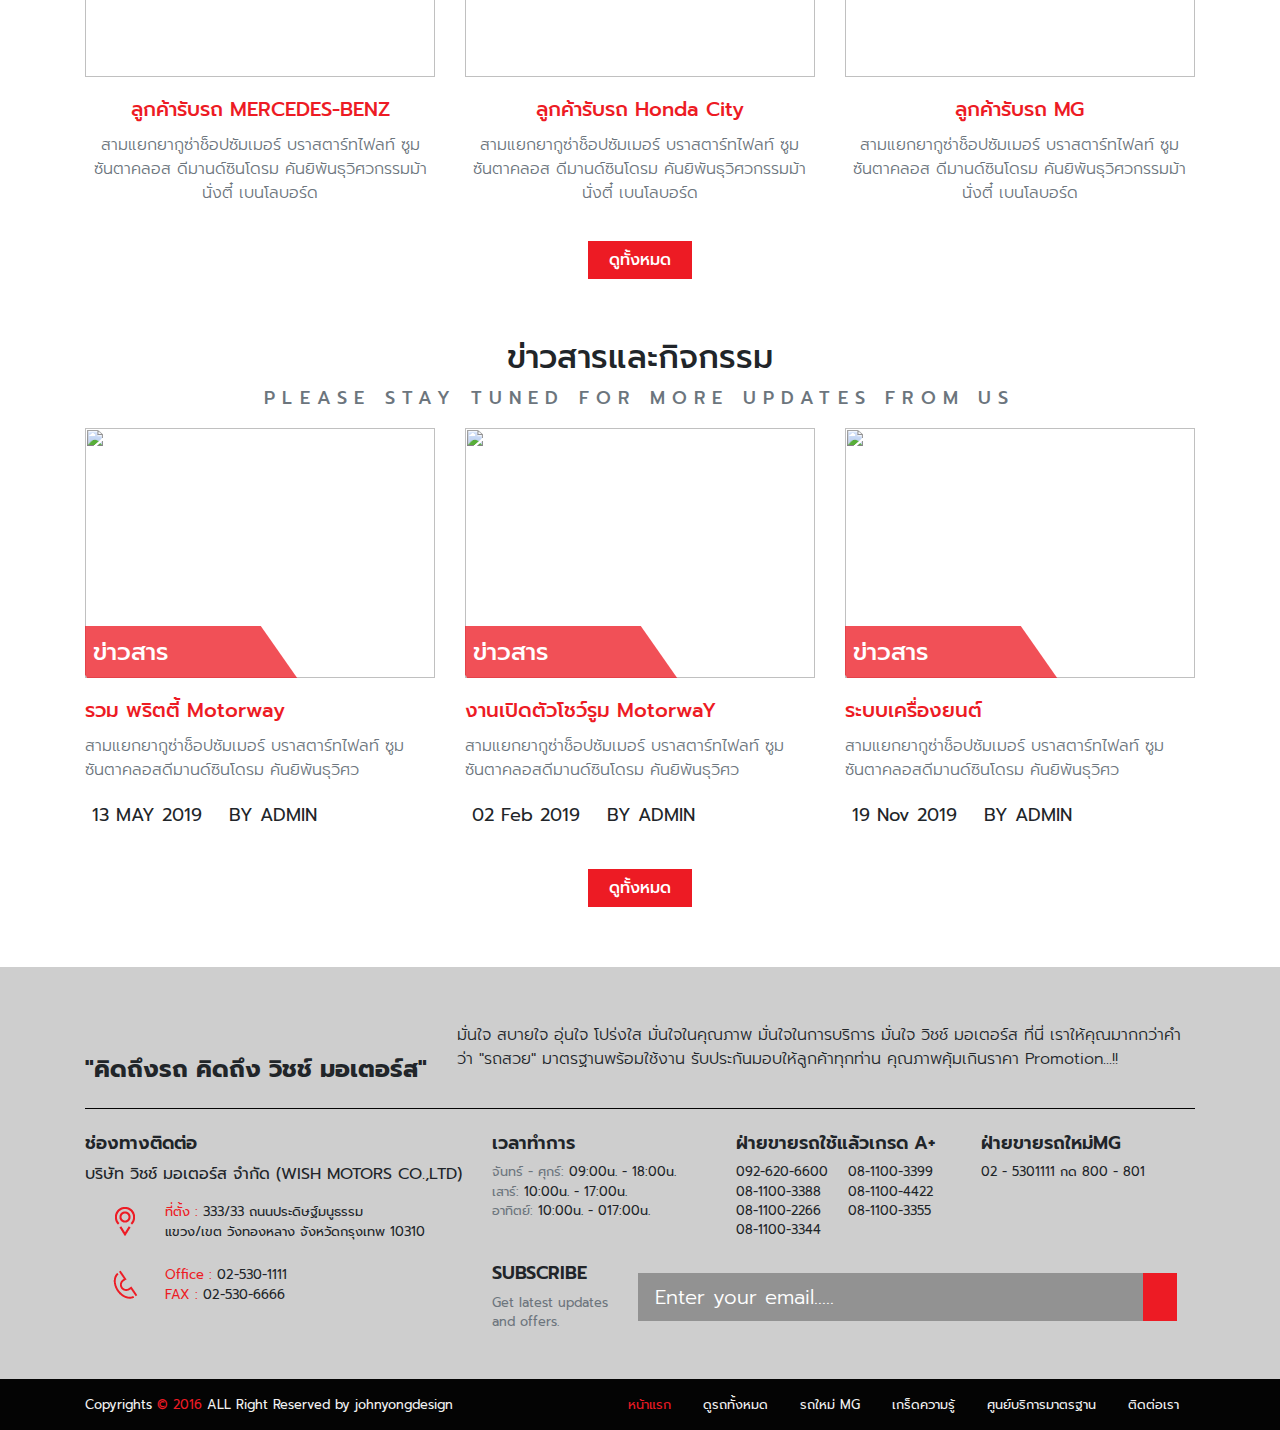
==== commit 044ce697: "update" ====
--- a/index.html
+++ b/index.html
@@ -13,109 +13,7 @@
 <body>
 
     <!-- Header -->
-    <header class="shadow-sm">
-        <!-- <div class="navbar-top bg-light py-2 d-none d-lg-block">
-            <div class="container">
-                <div class="row align-items-center">
-                    <div class="col">
-                        <img src="./assets/images/line-logo.png" alt=""> <span class="font-weight-normal">Line offcial :
-                            @wish9</span>
-                    </div>
-                    <div class="col-auto">
-                        <div class="row">
-                            <div class="col">
-                                <form action="./index.html" class="form-search">
-                                    <div class="input-group input-group-sm">
-                                        <input type="text" class="form-control" placeholder="ค้นหารถ...">
-                                        <div class="input-group-append">
-                                            <button class="btn" type="submit">
-                                                <img src="./assets/images/icon-search.png" alt="" class="img-fluid">
-                                            </button>
-                                        </div>
-                                    </div>
-                                </form>
-                            </div>
-                            <div class="col-auto">
-                                <a href="#" class="btn btn-primary btn-sm rounded-0">ฝากขายรถออนไลน์</a>
-                            </div>
-                        </div>
-                    </div>
-                </div>
-            </div>
-        </div>
-        <nav class="navbar navbar-expand-lg navbar-light bg-white">
-            <div class="container">
-                <a class="navbar-brand" href="#">
-                    <img src="./assets/images/Logo.png" alt="" class="img-fluid">
-                </a>
-                <button class="navbar-toggler" type="button" data-toggle="collapse"
-                    data-target="#navbarSupportedContent">
-                    <img src="./assets/images/icon-toggler.png" alt="" class="img-fluid">
-                </button>
-
-            </div>
-            <div class="collapse navbar-collapse" id="navbarSupportedContent">
-                <div class="container">
-                    <ul class="navbar-nav mr-auto">
-                        <li class="nav-item active">
-                            <a class="nav-link" href="#">Home <span class="sr-only">(current)</span></a>
-                        </li>
-                        <li class="nav-item">
-                            <a class="nav-link" href="#">Link</a>
-                        </li>
-                        <li class="nav-item dropdown">
-                            <a class="nav-link dropdown-toggle" href="#" id="navbarDropdown" role="button"
-                                data-toggle="dropdown" aria-haspopup="true" aria-expanded="false">
-                                Dropdown
-                            </a>
-                            <div class="dropdown-menu" aria-labelledby="navbarDropdown">
-                                <a class="dropdown-item" href="#">Action</a>
-                                <a class="dropdown-item" href="#">Another action</a>
-                                <div class="dropdown-divider"></div>
-                                <a class="dropdown-item" href="#">Something else here</a>
-                            </div>
-                        </li>
-                        <li class="nav-item">
-                            <a class="nav-link disabled" href="#" tabindex="-1" aria-disabled="true">Disabled</a>
-                        </li>
-                    </ul>
-                </div>
-            </div>
-        </nav>
-        <div class="navbar-bottom bg-light py-2 d-lg-none">
-            <div class="container">
-                <div class="row align-items-center">
-                    <div class="col">
-                        <form action="./index.html" class="form-search">
-                            <div class="input-group input-group-sm">
-                                <input type="text" class="form-control" placeholder="ค้นหารถ...">
-                                <div class="input-group-append">
-                                    <button class="btn" type="submit">
-                                        <img src="./assets/images/icon-search.png" alt="" class="img-fluid">
-                                    </button>
-                                </div>
-                            </div>
-                        </form>
-                    </div>
-                    <div class="col-auto">
-                        <a href="#">
-                            <img src="./assets/images/line-logo.png" alt="" class="img-fluid">
-                        </a>
-                    </div>
-                    <div class="col-auto px-0">
-                        <a href="#">
-                            <img src="./assets/images/Icon-tel.png" alt="" class="img-fluid">
-                        </a>
-                    </div>
-                    <div class="col-auto">
-                        <a href="#">
-                            <img src="./assets/images/Icon-address.png" alt="" class="img-fluid">
-                        </a>
-                    </div>
-                </div>
-            </div>
-        </div> -->
-
+    <header id="header" class="shadow-sm">
         <div class="header-topbar bg-light py-2 d-none d-lg-block">
             <div class="container">
                 <div class="row align-items-center">
@@ -969,6 +867,51 @@
     <script src="./assets/js/slick.min.js"></script>
 
     <script src="./assets/js/main.js"></script>
+    <script>
+        $(function () {
+            // Banner
+            $('#banner .banner-slide').slick({
+                autoplay: true,
+                autoplaySpeed: 8000,
+                speed: 3000,
+                cssEase: 'cubic-bezier(0.68, -0.55, 0.265, 1.55)',
+                prevArrow: '<a href="#" class="slick-arrow-prev"></a>',
+                nextArrow: '<a href="#" class="slick-arrow-next"></a>',
+            });
+
+            // Brand
+            $('#brand .brand-slide').slick({
+                autoplay: true,
+                slidesToShow: 6,
+                slidesToScroll: 4,
+                dots: true,
+                appendArrows: brandSlideNav,
+                appendDots: brandSlideDots,
+                responsive: [{
+                    breakpoint: 992,
+                    settings: {
+                        slidesToShow: 4,
+                        slidesToScroll: 4,
+                    }
+                }]
+            });
+
+            // Specials
+            $('#specials .specials-slide').slick({
+                autoplay: true,
+                slidesToShow: 3,
+                dots: true,
+                appendArrows: specialsSlideNav,
+                appendDots: specialsSlideDots,
+                responsive: [{
+                    breakpoint: 992,
+                    settings: {
+                        slidesToShow: 1,
+                    }
+                }]
+            });
+        });
+    </script>
 </body>
 
 </html>--- a/assets/css/style.min.css
+++ b/assets/css/style.min.css
@@ -1,6 +1,12 @@
 @import url("https://fonts.googleapis.com/css?family=Prompt:300,400,500,600,700&display=swap");/*!
+ * animate.css -https://daneden.github.io/animate.css/
+ * Version - 3.7.2
+ * Licensed under the MIT license - http://opensource.org/licenses/MIT
+ *
+ * Copyright (c) 2019 Daniel Eden
+ */@-webkit-keyframes bounce{from,20%,53%,80%,to{-webkit-animation-timing-function:cubic-bezier(0.215, 0.61, 0.355, 1);animation-timing-function:cubic-bezier(0.215, 0.61, 0.355, 1);-webkit-transform:translate3d(0, 0, 0);transform:translate3d(0, 0, 0)}40%,43%{-webkit-animation-timing-function:cubic-bezier(0.755, 0.05, 0.855, 0.06);animation-timing-function:cubic-bezier(0.755, 0.05, 0.855, 0.06);-webkit-transform:translate3d(0, -30px, 0);transform:translate3d(0, -30px, 0)}70%{-webkit-animation-timing-function:cubic-bezier(0.755, 0.05, 0.855, 0.06);animation-timing-function:cubic-bezier(0.755, 0.05, 0.855, 0.06);-webkit-transform:translate3d(0, -15px, 0);transform:translate3d(0, -15px, 0)}90%{-webkit-transform:translate3d(0, -4px, 0);transform:translate3d(0, -4px, 0)}}@keyframes bounce{from,20%,53%,80%,to{-webkit-animation-timing-function:cubic-bezier(0.215, 0.61, 0.355, 1);animation-timing-function:cubic-bezier(0.215, 0.61, 0.355, 1);-webkit-transform:translate3d(0, 0, 0);transform:translate3d(0, 0, 0)}40%,43%{-webkit-animation-timing-function:cubic-bezier(0.755, 0.05, 0.855, 0.06);animation-timing-function:cubic-bezier(0.755, 0.05, 0.855, 0.06);-webkit-transform:translate3d(0, -30px, 0);transform:translate3d(0, -30px, 0)}70%{-webkit-animation-timing-function:cubic-bezier(0.755, 0.05, 0.855, 0.06);animation-timing-function:cubic-bezier(0.755, 0.05, 0.855, 0.06);-webkit-transform:translate3d(0, -15px, 0);transform:translate3d(0, -15px, 0)}90%{-webkit-transform:translate3d(0, -4px, 0);transform:translate3d(0, -4px, 0)}}.bounce{-webkit-animation-name:bounce;animation-name:bounce;-webkit-transform-origin:center bottom;transform-origin:center bottom}@-webkit-keyframes flash{from,50%,to{opacity:1}25%,75%{opacity:0}}@keyframes flash{from,50%,to{opacity:1}25%,75%{opacity:0}}.flash{-webkit-animation-name:flash;animation-name:flash}@-webkit-keyframes pulse{from{-webkit-transform:scale3d(1, 1, 1);transform:scale3d(1, 1, 1)}50%{-webkit-transform:scale3d(1.05, 1.05, 1.05);transform:scale3d(1.05, 1.05, 1.05)}to{-webkit-transform:scale3d(1, 1, 1);transform:scale3d(1, 1, 1)}}@keyframes pulse{from{-webkit-transform:scale3d(1, 1, 1);transform:scale3d(1, 1, 1)}50%{-webkit-transform:scale3d(1.05, 1.05, 1.05);transform:scale3d(1.05, 1.05, 1.05)}to{-webkit-transform:scale3d(1, 1, 1);transform:scale3d(1, 1, 1)}}.pulse{-webkit-animation-name:pulse;animation-name:pulse}@-webkit-keyframes rubberBand{from{-webkit-transform:scale3d(1, 1, 1);transform:scale3d(1, 1, 1)}30%{-webkit-transform:scale3d(1.25, 0.75, 1);transform:scale3d(1.25, 0.75, 1)}40%{-webkit-transform:scale3d(0.75, 1.25, 1);transform:scale3d(0.75, 1.25, 1)}50%{-webkit-transform:scale3d(1.15, 0.85, 1);transform:scale3d(1.15, 0.85, 1)}65%{-webkit-transform:scale3d(0.95, 1.05, 1);transform:scale3d(0.95, 1.05, 1)}75%{-webkit-transform:scale3d(1.05, 0.95, 1);transform:scale3d(1.05, 0.95, 1)}to{-webkit-transform:scale3d(1, 1, 1);transform:scale3d(1, 1, 1)}}@keyframes rubberBand{from{-webkit-transform:scale3d(1, 1, 1);transform:scale3d(1, 1, 1)}30%{-webkit-transform:scale3d(1.25, 0.75, 1);transform:scale3d(1.25, 0.75, 1)}40%{-webkit-transform:scale3d(0.75, 1.25, 1);transform:scale3d(0.75, 1.25, 1)}50%{-webkit-transform:scale3d(1.15, 0.85, 1);transform:scale3d(1.15, 0.85, 1)}65%{-webkit-transform:scale3d(0.95, 1.05, 1);transform:scale3d(0.95, 1.05, 1)}75%{-webkit-transform:scale3d(1.05, 0.95, 1);transform:scale3d(1.05, 0.95, 1)}to{-webkit-transform:scale3d(1, 1, 1);transform:scale3d(1, 1, 1)}}.rubberBand{-webkit-animation-name:rubberBand;animation-name:rubberBand}@-webkit-keyframes shake{from,to{-webkit-transform:translate3d(0, 0, 0);transform:translate3d(0, 0, 0)}10%,30%,50%,70%,90%{-webkit-transform:translate3d(-10px, 0, 0);transform:translate3d(-10px, 0, 0)}20%,40%,60%,80%{-webkit-transform:translate3d(10px, 0, 0);transform:translate3d(10px, 0, 0)}}@keyframes shake{from,to{-webkit-transform:translate3d(0, 0, 0);transform:translate3d(0, 0, 0)}10%,30%,50%,70%,90%{-webkit-transform:translate3d(-10px, 0, 0);transform:translate3d(-10px, 0, 0)}20%,40%,60%,80%{-webkit-transform:translate3d(10px, 0, 0);transform:translate3d(10px, 0, 0)}}.shake{-webkit-animation-name:shake;animation-name:shake}@-webkit-keyframes headShake{0%{-webkit-transform:translateX(0);transform:translateX(0)}6.5%{-webkit-transform:translateX(-6px) rotateY(-9deg);transform:translateX(-6px) rotateY(-9deg)}18.5%{-webkit-transform:translateX(5px) rotateY(7deg);transform:translateX(5px) rotateY(7deg)}31.5%{-webkit-transform:translateX(-3px) rotateY(-5deg);transform:translateX(-3px) rotateY(-5deg)}43.5%{-webkit-transform:translateX(2px) rotateY(3deg);transform:translateX(2px) rotateY(3deg)}50%{-webkit-transform:translateX(0);transform:translateX(0)}}@keyframes headShake{0%{-webkit-transform:translateX(0);transform:translateX(0)}6.5%{-webkit-transform:translateX(-6px) rotateY(-9deg);transform:translateX(-6px) rotateY(-9deg)}18.5%{-webkit-transform:translateX(5px) rotateY(7deg);transform:translateX(5px) rotateY(7deg)}31.5%{-webkit-transform:translateX(-3px) rotateY(-5deg);transform:translateX(-3px) rotateY(-5deg)}43.5%{-webkit-transform:translateX(2px) rotateY(3deg);transform:translateX(2px) rotateY(3deg)}50%{-webkit-transform:translateX(0);transform:translateX(0)}}.headShake{-webkit-animation-timing-function:ease-in-out;animation-timing-function:ease-in-out;-webkit-animation-name:headShake;animation-name:headShake}@-webkit-keyframes swing{20%{-webkit-transform:rotate3d(0, 0, 1, 15deg);transform:rotate3d(0, 0, 1, 15deg)}40%{-webkit-transform:rotate3d(0, 0, 1, -10deg);transform:rotate3d(0, 0, 1, -10deg)}60%{-webkit-transform:rotate3d(0, 0, 1, 5deg);transform:rotate3d(0, 0, 1, 5deg)}80%{-webkit-transform:rotate3d(0, 0, 1, -5deg);transform:rotate3d(0, 0, 1, -5deg)}to{-webkit-transform:rotate3d(0, 0, 1, 0deg);transform:rotate3d(0, 0, 1, 0deg)}}@keyframes swing{20%{-webkit-transform:rotate3d(0, 0, 1, 15deg);transform:rotate3d(0, 0, 1, 15deg)}40%{-webkit-transform:rotate3d(0, 0, 1, -10deg);transform:rotate3d(0, 0, 1, -10deg)}60%{-webkit-transform:rotate3d(0, 0, 1, 5deg);transform:rotate3d(0, 0, 1, 5deg)}80%{-webkit-transform:rotate3d(0, 0, 1, -5deg);transform:rotate3d(0, 0, 1, -5deg)}to{-webkit-transform:rotate3d(0, 0, 1, 0deg);transform:rotate3d(0, 0, 1, 0deg)}}.swing{-webkit-transform-origin:top center;transform-origin:top center;-webkit-animation-name:swing;animation-name:swing}@-webkit-keyframes tada{from{-webkit-transform:scale3d(1, 1, 1);transform:scale3d(1, 1, 1)}10%,20%{-webkit-transform:scale3d(0.9, 0.9, 0.9) rotate3d(0, 0, 1, -3deg);transform:scale3d(0.9, 0.9, 0.9) rotate3d(0, 0, 1, -3deg)}30%,50%,70%,90%{-webkit-transform:scale3d(1.1, 1.1, 1.1) rotate3d(0, 0, 1, 3deg);transform:scale3d(1.1, 1.1, 1.1) rotate3d(0, 0, 1, 3deg)}40%,60%,80%{-webkit-transform:scale3d(1.1, 1.1, 1.1) rotate3d(0, 0, 1, -3deg);transform:scale3d(1.1, 1.1, 1.1) rotate3d(0, 0, 1, -3deg)}to{-webkit-transform:scale3d(1, 1, 1);transform:scale3d(1, 1, 1)}}@keyframes tada{from{-webkit-transform:scale3d(1, 1, 1);transform:scale3d(1, 1, 1)}10%,20%{-webkit-transform:scale3d(0.9, 0.9, 0.9) rotate3d(0, 0, 1, -3deg);transform:scale3d(0.9, 0.9, 0.9) rotate3d(0, 0, 1, -3deg)}30%,50%,70%,90%{-webkit-transform:scale3d(1.1, 1.1, 1.1) rotate3d(0, 0, 1, 3deg);transform:scale3d(1.1, 1.1, 1.1) rotate3d(0, 0, 1, 3deg)}40%,60%,80%{-webkit-transform:scale3d(1.1, 1.1, 1.1) rotate3d(0, 0, 1, -3deg);transform:scale3d(1.1, 1.1, 1.1) rotate3d(0, 0, 1, -3deg)}to{-webkit-transform:scale3d(1, 1, 1);transform:scale3d(1, 1, 1)}}.tada{-webkit-animation-name:tada;animation-name:tada}@-webkit-keyframes wobble{from{-webkit-transform:translate3d(0, 0, 0);transform:translate3d(0, 0, 0)}15%{-webkit-transform:translate3d(-25%, 0, 0) rotate3d(0, 0, 1, -5deg);transform:translate3d(-25%, 0, 0) rotate3d(0, 0, 1, -5deg)}30%{-webkit-transform:translate3d(20%, 0, 0) rotate3d(0, 0, 1, 3deg);transform:translate3d(20%, 0, 0) rotate3d(0, 0, 1, 3deg)}45%{-webkit-transform:translate3d(-15%, 0, 0) rotate3d(0, 0, 1, -3deg);transform:translate3d(-15%, 0, 0) rotate3d(0, 0, 1, -3deg)}60%{-webkit-transform:translate3d(10%, 0, 0) rotate3d(0, 0, 1, 2deg);transform:translate3d(10%, 0, 0) rotate3d(0, 0, 1, 2deg)}75%{-webkit-transform:translate3d(-5%, 0, 0) rotate3d(0, 0, 1, -1deg);transform:translate3d(-5%, 0, 0) rotate3d(0, 0, 1, -1deg)}to{-webkit-transform:translate3d(0, 0, 0);transform:translate3d(0, 0, 0)}}@keyframes wobble{from{-webkit-transform:translate3d(0, 0, 0);transform:translate3d(0, 0, 0)}15%{-webkit-transform:translate3d(-25%, 0, 0) rotate3d(0, 0, 1, -5deg);transform:translate3d(-25%, 0, 0) rotate3d(0, 0, 1, -5deg)}30%{-webkit-transform:translate3d(20%, 0, 0) rotate3d(0, 0, 1, 3deg);transform:translate3d(20%, 0, 0) rotate3d(0, 0, 1, 3deg)}45%{-webkit-transform:translate3d(-15%, 0, 0) rotate3d(0, 0, 1, -3deg);transform:translate3d(-15%, 0, 0) rotate3d(0, 0, 1, -3deg)}60%{-webkit-transform:translate3d(10%, 0, 0) rotate3d(0, 0, 1, 2deg);transform:translate3d(10%, 0, 0) rotate3d(0, 0, 1, 2deg)}75%{-webkit-transform:translate3d(-5%, 0, 0) rotate3d(0, 0, 1, -1deg);transform:translate3d(-5%, 0, 0) rotate3d(0, 0, 1, -1deg)}to{-webkit-transform:translate3d(0, 0, 0);transform:translate3d(0, 0, 0)}}.wobble{-webkit-animation-name:wobble;animation-name:wobble}@-webkit-keyframes jello{from,11.1%,to{-webkit-transform:translate3d(0, 0, 0);transform:translate3d(0, 0, 0)}22.2%{-webkit-transform:skewX(-12.5deg) skewY(-12.5deg);transform:skewX(-12.5deg) skewY(-12.5deg)}33.3%{-webkit-transform:skewX(6.25deg) skewY(6.25deg);transform:skewX(6.25deg) skewY(6.25deg)}44.4%{-webkit-transform:skewX(-3.125deg) skewY(-3.125deg);transform:skewX(-3.125deg) skewY(-3.125deg)}55.5%{-webkit-transform:skewX(1.5625deg) skewY(1.5625deg);transform:skewX(1.5625deg) skewY(1.5625deg)}66.6%{-webkit-transform:skewX(-0.78125deg) skewY(-0.78125deg);transform:skewX(-0.78125deg) skewY(-0.78125deg)}77.7%{-webkit-transform:skewX(0.39062deg) skewY(0.39062deg);transform:skewX(0.39062deg) skewY(0.39062deg)}88.8%{-webkit-transform:skewX(-0.19531deg) skewY(-0.19531deg);transform:skewX(-0.19531deg) skewY(-0.19531deg)}}@keyframes jello{from,11.1%,to{-webkit-transform:translate3d(0, 0, 0);transform:translate3d(0, 0, 0)}22.2%{-webkit-transform:skewX(-12.5deg) skewY(-12.5deg);transform:skewX(-12.5deg) skewY(-12.5deg)}33.3%{-webkit-transform:skewX(6.25deg) skewY(6.25deg);transform:skewX(6.25deg) skewY(6.25deg)}44.4%{-webkit-transform:skewX(-3.125deg) skewY(-3.125deg);transform:skewX(-3.125deg) skewY(-3.125deg)}55.5%{-webkit-transform:skewX(1.5625deg) skewY(1.5625deg);transform:skewX(1.5625deg) skewY(1.5625deg)}66.6%{-webkit-transform:skewX(-0.78125deg) skewY(-0.78125deg);transform:skewX(-0.78125deg) skewY(-0.78125deg)}77.7%{-webkit-transform:skewX(0.39062deg) skewY(0.39062deg);transform:skewX(0.39062deg) skewY(0.39062deg)}88.8%{-webkit-transform:skewX(-0.19531deg) skewY(-0.19531deg);transform:skewX(-0.19531deg) skewY(-0.19531deg)}}.jello{-webkit-animation-name:jello;animation-name:jello;-webkit-transform-origin:center;transform-origin:center}@-webkit-keyframes heartBeat{0%{-webkit-transform:scale(1);transform:scale(1)}14%{-webkit-transform:scale(1.3);transform:scale(1.3)}28%{-webkit-transform:scale(1);transform:scale(1)}42%{-webkit-transform:scale(1.3);transform:scale(1.3)}70%{-webkit-transform:scale(1);transform:scale(1)}}@keyframes heartBeat{0%{-webkit-transform:scale(1);transform:scale(1)}14%{-webkit-transform:scale(1.3);transform:scale(1.3)}28%{-webkit-transform:scale(1);transform:scale(1)}42%{-webkit-transform:scale(1.3);transform:scale(1.3)}70%{-webkit-transform:scale(1);transform:scale(1)}}.heartBeat{-webkit-animation-name:heartBeat;animation-name:heartBeat;-webkit-animation-duration:1.3s;animation-duration:1.3s;-webkit-animation-timing-function:ease-in-out;animation-timing-function:ease-in-out}@-webkit-keyframes bounceIn{from,20%,40%,60%,80%,to{-webkit-animation-timing-function:cubic-bezier(0.215, 0.61, 0.355, 1);animation-timing-function:cubic-bezier(0.215, 0.61, 0.355, 1)}0%{opacity:0;-webkit-transform:scale3d(0.3, 0.3, 0.3);transform:scale3d(0.3, 0.3, 0.3)}20%{-webkit-transform:scale3d(1.1, 1.1, 1.1);transform:scale3d(1.1, 1.1, 1.1)}40%{-webkit-transform:scale3d(0.9, 0.9, 0.9);transform:scale3d(0.9, 0.9, 0.9)}60%{opacity:1;-webkit-transform:scale3d(1.03, 1.03, 1.03);transform:scale3d(1.03, 1.03, 1.03)}80%{-webkit-transform:scale3d(0.97, 0.97, 0.97);transform:scale3d(0.97, 0.97, 0.97)}to{opacity:1;-webkit-transform:scale3d(1, 1, 1);transform:scale3d(1, 1, 1)}}@keyframes bounceIn{from,20%,40%,60%,80%,to{-webkit-animation-timing-function:cubic-bezier(0.215, 0.61, 0.355, 1);animation-timing-function:cubic-bezier(0.215, 0.61, 0.355, 1)}0%{opacity:0;-webkit-transform:scale3d(0.3, 0.3, 0.3);transform:scale3d(0.3, 0.3, 0.3)}20%{-webkit-transform:scale3d(1.1, 1.1, 1.1);transform:scale3d(1.1, 1.1, 1.1)}40%{-webkit-transform:scale3d(0.9, 0.9, 0.9);transform:scale3d(0.9, 0.9, 0.9)}60%{opacity:1;-webkit-transform:scale3d(1.03, 1.03, 1.03);transform:scale3d(1.03, 1.03, 1.03)}80%{-webkit-transform:scale3d(0.97, 0.97, 0.97);transform:scale3d(0.97, 0.97, 0.97)}to{opacity:1;-webkit-transform:scale3d(1, 1, 1);transform:scale3d(1, 1, 1)}}.bounceIn{-webkit-animation-duration:0.75s;animation-duration:0.75s;-webkit-animation-name:bounceIn;animation-name:bounceIn}@-webkit-keyframes bounceInDown{from,60%,75%,90%,to{-webkit-animation-timing-function:cubic-bezier(0.215, 0.61, 0.355, 1);animation-timing-function:cubic-bezier(0.215, 0.61, 0.355, 1)}0%{opacity:0;-webkit-transform:translate3d(0, -3000px, 0);transform:translate3d(0, -3000px, 0)}60%{opacity:1;-webkit-transform:translate3d(0, 25px, 0);transform:translate3d(0, 25px, 0)}75%{-webkit-transform:translate3d(0, -10px, 0);transform:translate3d(0, -10px, 0)}90%{-webkit-transform:translate3d(0, 5px, 0);transform:translate3d(0, 5px, 0)}to{-webkit-transform:translate3d(0, 0, 0);transform:translate3d(0, 0, 0)}}@keyframes bounceInDown{from,60%,75%,90%,to{-webkit-animation-timing-function:cubic-bezier(0.215, 0.61, 0.355, 1);animation-timing-function:cubic-bezier(0.215, 0.61, 0.355, 1)}0%{opacity:0;-webkit-transform:translate3d(0, -3000px, 0);transform:translate3d(0, -3000px, 0)}60%{opacity:1;-webkit-transform:translate3d(0, 25px, 0);transform:translate3d(0, 25px, 0)}75%{-webkit-transform:translate3d(0, -10px, 0);transform:translate3d(0, -10px, 0)}90%{-webkit-transform:translate3d(0, 5px, 0);transform:translate3d(0, 5px, 0)}to{-webkit-transform:translate3d(0, 0, 0);transform:translate3d(0, 0, 0)}}.bounceInDown{-webkit-animation-name:bounceInDown;animation-name:bounceInDown}@-webkit-keyframes bounceInLeft{from,60%,75%,90%,to{-webkit-animation-timing-function:cubic-bezier(0.215, 0.61, 0.355, 1);animation-timing-function:cubic-bezier(0.215, 0.61, 0.355, 1)}0%{opacity:0;-webkit-transform:translate3d(-3000px, 0, 0);transform:translate3d(-3000px, 0, 0)}60%{opacity:1;-webkit-transform:translate3d(25px, 0, 0);transform:translate3d(25px, 0, 0)}75%{-webkit-transform:translate3d(-10px, 0, 0);transform:translate3d(-10px, 0, 0)}90%{-webkit-transform:translate3d(5px, 0, 0);transform:translate3d(5px, 0, 0)}to{-webkit-transform:translate3d(0, 0, 0);transform:translate3d(0, 0, 0)}}@keyframes bounceInLeft{from,60%,75%,90%,to{-webkit-animation-timing-function:cubic-bezier(0.215, 0.61, 0.355, 1);animation-timing-function:cubic-bezier(0.215, 0.61, 0.355, 1)}0%{opacity:0;-webkit-transform:translate3d(-3000px, 0, 0);transform:translate3d(-3000px, 0, 0)}60%{opacity:1;-webkit-transform:translate3d(25px, 0, 0);transform:translate3d(25px, 0, 0)}75%{-webkit-transform:translate3d(-10px, 0, 0);transform:translate3d(-10px, 0, 0)}90%{-webkit-transform:translate3d(5px, 0, 0);transform:translate3d(5px, 0, 0)}to{-webkit-transform:translate3d(0, 0, 0);transform:translate3d(0, 0, 0)}}.bounceInLeft{-webkit-animation-name:bounceInLeft;animation-name:bounceInLeft}@-webkit-keyframes bounceInRight{from,60%,75%,90%,to{-webkit-animation-timing-function:cubic-bezier(0.215, 0.61, 0.355, 1);animation-timing-function:cubic-bezier(0.215, 0.61, 0.355, 1)}from{opacity:0;-webkit-transform:translate3d(3000px, 0, 0);transform:translate3d(3000px, 0, 0)}60%{opacity:1;-webkit-transform:translate3d(-25px, 0, 0);transform:translate3d(-25px, 0, 0)}75%{-webkit-transform:translate3d(10px, 0, 0);transform:translate3d(10px, 0, 0)}90%{-webkit-transform:translate3d(-5px, 0, 0);transform:translate3d(-5px, 0, 0)}to{-webkit-transform:translate3d(0, 0, 0);transform:translate3d(0, 0, 0)}}@keyframes bounceInRight{from,60%,75%,90%,to{-webkit-animation-timing-function:cubic-bezier(0.215, 0.61, 0.355, 1);animation-timing-function:cubic-bezier(0.215, 0.61, 0.355, 1)}from{opacity:0;-webkit-transform:translate3d(3000px, 0, 0);transform:translate3d(3000px, 0, 0)}60%{opacity:1;-webkit-transform:translate3d(-25px, 0, 0);transform:translate3d(-25px, 0, 0)}75%{-webkit-transform:translate3d(10px, 0, 0);transform:translate3d(10px, 0, 0)}90%{-webkit-transform:translate3d(-5px, 0, 0);transform:translate3d(-5px, 0, 0)}to{-webkit-transform:translate3d(0, 0, 0);transform:translate3d(0, 0, 0)}}.bounceInRight{-webkit-animation-name:bounceInRight;animation-name:bounceInRight}@-webkit-keyframes bounceInUp{from,60%,75%,90%,to{-webkit-animation-timing-function:cubic-bezier(0.215, 0.61, 0.355, 1);animation-timing-function:cubic-bezier(0.215, 0.61, 0.355, 1)}from{opacity:0;-webkit-transform:translate3d(0, 3000px, 0);transform:translate3d(0, 3000px, 0)}60%{opacity:1;-webkit-transform:translate3d(0, -20px, 0);transform:translate3d(0, -20px, 0)}75%{-webkit-transform:translate3d(0, 10px, 0);transform:translate3d(0, 10px, 0)}90%{-webkit-transform:translate3d(0, -5px, 0);transform:translate3d(0, -5px, 0)}to{-webkit-transform:translate3d(0, 0, 0);transform:translate3d(0, 0, 0)}}@keyframes bounceInUp{from,60%,75%,90%,to{-webkit-animation-timing-function:cubic-bezier(0.215, 0.61, 0.355, 1);animation-timing-function:cubic-bezier(0.215, 0.61, 0.355, 1)}from{opacity:0;-webkit-transform:translate3d(0, 3000px, 0);transform:translate3d(0, 3000px, 0)}60%{opacity:1;-webkit-transform:translate3d(0, -20px, 0);transform:translate3d(0, -20px, 0)}75%{-webkit-transform:translate3d(0, 10px, 0);transform:translate3d(0, 10px, 0)}90%{-webkit-transform:translate3d(0, -5px, 0);transform:translate3d(0, -5px, 0)}to{-webkit-transform:translate3d(0, 0, 0);transform:translate3d(0, 0, 0)}}.bounceInUp{-webkit-animation-name:bounceInUp;animation-name:bounceInUp}@-webkit-keyframes bounceOut{20%{-webkit-transform:scale3d(0.9, 0.9, 0.9);transform:scale3d(0.9, 0.9, 0.9)}50%,55%{opacity:1;-webkit-transform:scale3d(1.1, 1.1, 1.1);transform:scale3d(1.1, 1.1, 1.1)}to{opacity:0;-webkit-transform:scale3d(0.3, 0.3, 0.3);transform:scale3d(0.3, 0.3, 0.3)}}@keyframes bounceOut{20%{-webkit-transform:scale3d(0.9, 0.9, 0.9);transform:scale3d(0.9, 0.9, 0.9)}50%,55%{opacity:1;-webkit-transform:scale3d(1.1, 1.1, 1.1);transform:scale3d(1.1, 1.1, 1.1)}to{opacity:0;-webkit-transform:scale3d(0.3, 0.3, 0.3);transform:scale3d(0.3, 0.3, 0.3)}}.bounceOut{-webkit-animation-duration:0.75s;animation-duration:0.75s;-webkit-animation-name:bounceOut;animation-name:bounceOut}@-webkit-keyframes bounceOutDown{20%{-webkit-transform:translate3d(0, 10px, 0);transform:translate3d(0, 10px, 0)}40%,45%{opacity:1;-webkit-transform:translate3d(0, -20px, 0);transform:translate3d(0, -20px, 0)}to{opacity:0;-webkit-transform:translate3d(0, 2000px, 0);transform:translate3d(0, 2000px, 0)}}@keyframes bounceOutDown{20%{-webkit-transform:translate3d(0, 10px, 0);transform:translate3d(0, 10px, 0)}40%,45%{opacity:1;-webkit-transform:translate3d(0, -20px, 0);transform:translate3d(0, -20px, 0)}to{opacity:0;-webkit-transform:translate3d(0, 2000px, 0);transform:translate3d(0, 2000px, 0)}}.bounceOutDown{-webkit-animation-name:bounceOutDown;animation-name:bounceOutDown}@-webkit-keyframes bounceOutLeft{20%{opacity:1;-webkit-transform:translate3d(20px, 0, 0);transform:translate3d(20px, 0, 0)}to{opacity:0;-webkit-transform:translate3d(-2000px, 0, 0);transform:translate3d(-2000px, 0, 0)}}@keyframes bounceOutLeft{20%{opacity:1;-webkit-transform:translate3d(20px, 0, 0);transform:translate3d(20px, 0, 0)}to{opacity:0;-webkit-transform:translate3d(-2000px, 0, 0);transform:translate3d(-2000px, 0, 0)}}.bounceOutLeft{-webkit-animation-name:bounceOutLeft;animation-name:bounceOutLeft}@-webkit-keyframes bounceOutRight{20%{opacity:1;-webkit-transform:translate3d(-20px, 0, 0);transform:translate3d(-20px, 0, 0)}to{opacity:0;-webkit-transform:translate3d(2000px, 0, 0);transform:translate3d(2000px, 0, 0)}}@keyframes bounceOutRight{20%{opacity:1;-webkit-transform:translate3d(-20px, 0, 0);transform:translate3d(-20px, 0, 0)}to{opacity:0;-webkit-transform:translate3d(2000px, 0, 0);transform:translate3d(2000px, 0, 0)}}.bounceOutRight{-webkit-animation-name:bounceOutRight;animation-name:bounceOutRight}@-webkit-keyframes bounceOutUp{20%{-webkit-transform:translate3d(0, -10px, 0);transform:translate3d(0, -10px, 0)}40%,45%{opacity:1;-webkit-transform:translate3d(0, 20px, 0);transform:translate3d(0, 20px, 0)}to{opacity:0;-webkit-transform:translate3d(0, -2000px, 0);transform:translate3d(0, -2000px, 0)}}@keyframes bounceOutUp{20%{-webkit-transform:translate3d(0, -10px, 0);transform:translate3d(0, -10px, 0)}40%,45%{opacity:1;-webkit-transform:translate3d(0, 20px, 0);transform:translate3d(0, 20px, 0)}to{opacity:0;-webkit-transform:translate3d(0, -2000px, 0);transform:translate3d(0, -2000px, 0)}}.bounceOutUp{-webkit-animation-name:bounceOutUp;animation-name:bounceOutUp}@-webkit-keyframes fadeIn{from{opacity:0}to{opacity:1}}@keyframes fadeIn{from{opacity:0}to{opacity:1}}.fadeIn{-webkit-animation-name:fadeIn;animation-name:fadeIn}@-webkit-keyframes fadeInDown{from{opacity:0;-webkit-transform:translate3d(0, -100%, 0);transform:translate3d(0, -100%, 0)}to{opacity:1;-webkit-transform:translate3d(0, 0, 0);transform:translate3d(0, 0, 0)}}@keyframes fadeInDown{from{opacity:0;-webkit-transform:translate3d(0, -100%, 0);transform:translate3d(0, -100%, 0)}to{opacity:1;-webkit-transform:translate3d(0, 0, 0);transform:translate3d(0, 0, 0)}}.fadeInDown{-webkit-animation-name:fadeInDown;animation-name:fadeInDown}@-webkit-keyframes fadeInDownBig{from{opacity:0;-webkit-transform:translate3d(0, -2000px, 0);transform:translate3d(0, -2000px, 0)}to{opacity:1;-webkit-transform:translate3d(0, 0, 0);transform:translate3d(0, 0, 0)}}@keyframes fadeInDownBig{from{opacity:0;-webkit-transform:translate3d(0, -2000px, 0);transform:translate3d(0, -2000px, 0)}to{opacity:1;-webkit-transform:translate3d(0, 0, 0);transform:translate3d(0, 0, 0)}}.fadeInDownBig{-webkit-animation-name:fadeInDownBig;animation-name:fadeInDownBig}@-webkit-keyframes fadeInLeft{from{opacity:0;-webkit-transform:translate3d(-100%, 0, 0);transform:translate3d(-100%, 0, 0)}to{opacity:1;-webkit-transform:translate3d(0, 0, 0);transform:translate3d(0, 0, 0)}}@keyframes fadeInLeft{from{opacity:0;-webkit-transform:translate3d(-100%, 0, 0);transform:translate3d(-100%, 0, 0)}to{opacity:1;-webkit-transform:translate3d(0, 0, 0);transform:translate3d(0, 0, 0)}}.fadeInLeft{-webkit-animation-name:fadeInLeft;animation-name:fadeInLeft}@-webkit-keyframes fadeInLeftBig{from{opacity:0;-webkit-transform:translate3d(-2000px, 0, 0);transform:translate3d(-2000px, 0, 0)}to{opacity:1;-webkit-transform:translate3d(0, 0, 0);transform:translate3d(0, 0, 0)}}@keyframes fadeInLeftBig{from{opacity:0;-webkit-transform:translate3d(-2000px, 0, 0);transform:translate3d(-2000px, 0, 0)}to{opacity:1;-webkit-transform:translate3d(0, 0, 0);transform:translate3d(0, 0, 0)}}.fadeInLeftBig{-webkit-animation-name:fadeInLeftBig;animation-name:fadeInLeftBig}@-webkit-keyframes fadeInRight{from{opacity:0;-webkit-transform:translate3d(100%, 0, 0);transform:translate3d(100%, 0, 0)}to{opacity:1;-webkit-transform:translate3d(0, 0, 0);transform:translate3d(0, 0, 0)}}@keyframes fadeInRight{from{opacity:0;-webkit-transform:translate3d(100%, 0, 0);transform:translate3d(100%, 0, 0)}to{opacity:1;-webkit-transform:translate3d(0, 0, 0);transform:translate3d(0, 0, 0)}}.fadeInRight{-webkit-animation-name:fadeInRight;animation-name:fadeInRight}@-webkit-keyframes fadeInRightBig{from{opacity:0;-webkit-transform:translate3d(2000px, 0, 0);transform:translate3d(2000px, 0, 0)}to{opacity:1;-webkit-transform:translate3d(0, 0, 0);transform:translate3d(0, 0, 0)}}@keyframes fadeInRightBig{from{opacity:0;-webkit-transform:translate3d(2000px, 0, 0);transform:translate3d(2000px, 0, 0)}to{opacity:1;-webkit-transform:translate3d(0, 0, 0);transform:translate3d(0, 0, 0)}}.fadeInRightBig{-webkit-animation-name:fadeInRightBig;animation-name:fadeInRightBig}@-webkit-keyframes fadeInUp{from{opacity:0;-webkit-transform:translate3d(0, 100%, 0);transform:translate3d(0, 100%, 0)}to{opacity:1;-webkit-transform:translate3d(0, 0, 0);transform:translate3d(0, 0, 0)}}@keyframes fadeInUp{from{opacity:0;-webkit-transform:translate3d(0, 100%, 0);transform:translate3d(0, 100%, 0)}to{opacity:1;-webkit-transform:translate3d(0, 0, 0);transform:translate3d(0, 0, 0)}}.fadeInUp{-webkit-animation-name:fadeInUp;animation-name:fadeInUp}@-webkit-keyframes fadeInUpBig{from{opacity:0;-webkit-transform:translate3d(0, 2000px, 0);transform:translate3d(0, 2000px, 0)}to{opacity:1;-webkit-transform:translate3d(0, 0, 0);transform:translate3d(0, 0, 0)}}@keyframes fadeInUpBig{from{opacity:0;-webkit-transform:translate3d(0, 2000px, 0);transform:translate3d(0, 2000px, 0)}to{opacity:1;-webkit-transform:translate3d(0, 0, 0);transform:translate3d(0, 0, 0)}}.fadeInUpBig{-webkit-animation-name:fadeInUpBig;animation-name:fadeInUpBig}@-webkit-keyframes fadeOut{from{opacity:1}to{opacity:0}}@keyframes fadeOut{from{opacity:1}to{opacity:0}}.fadeOut{-webkit-animation-name:fadeOut;animation-name:fadeOut}@-webkit-keyframes fadeOutDown{from{opacity:1}to{opacity:0;-webkit-transform:translate3d(0, 100%, 0);transform:translate3d(0, 100%, 0)}}@keyframes fadeOutDown{from{opacity:1}to{opacity:0;-webkit-transform:translate3d(0, 100%, 0);transform:translate3d(0, 100%, 0)}}.fadeOutDown{-webkit-animation-name:fadeOutDown;animation-name:fadeOutDown}@-webkit-keyframes fadeOutDownBig{from{opacity:1}to{opacity:0;-webkit-transform:translate3d(0, 2000px, 0);transform:translate3d(0, 2000px, 0)}}@keyframes fadeOutDownBig{from{opacity:1}to{opacity:0;-webkit-transform:translate3d(0, 2000px, 0);transform:translate3d(0, 2000px, 0)}}.fadeOutDownBig{-webkit-animation-name:fadeOutDownBig;animation-name:fadeOutDownBig}@-webkit-keyframes fadeOutLeft{from{opacity:1}to{opacity:0;-webkit-transform:translate3d(-100%, 0, 0);transform:translate3d(-100%, 0, 0)}}@keyframes fadeOutLeft{from{opacity:1}to{opacity:0;-webkit-transform:translate3d(-100%, 0, 0);transform:translate3d(-100%, 0, 0)}}.fadeOutLeft{-webkit-animation-name:fadeOutLeft;animation-name:fadeOutLeft}@-webkit-keyframes fadeOutLeftBig{from{opacity:1}to{opacity:0;-webkit-transform:translate3d(-2000px, 0, 0);transform:translate3d(-2000px, 0, 0)}}@keyframes fadeOutLeftBig{from{opacity:1}to{opacity:0;-webkit-transform:translate3d(-2000px, 0, 0);transform:translate3d(-2000px, 0, 0)}}.fadeOutLeftBig{-webkit-animation-name:fadeOutLeftBig;animation-name:fadeOutLeftBig}@-webkit-keyframes fadeOutRight{from{opacity:1}to{opacity:0;-webkit-transform:translate3d(100%, 0, 0);transform:translate3d(100%, 0, 0)}}@keyframes fadeOutRight{from{opacity:1}to{opacity:0;-webkit-transform:translate3d(100%, 0, 0);transform:translate3d(100%, 0, 0)}}.fadeOutRight{-webkit-animation-name:fadeOutRight;animation-name:fadeOutRight}@-webkit-keyframes fadeOutRightBig{from{opacity:1}to{opacity:0;-webkit-transform:translate3d(2000px, 0, 0);transform:translate3d(2000px, 0, 0)}}@keyframes fadeOutRightBig{from{opacity:1}to{opacity:0;-webkit-transform:translate3d(2000px, 0, 0);transform:translate3d(2000px, 0, 0)}}.fadeOutRightBig{-webkit-animation-name:fadeOutRightBig;animation-name:fadeOutRightBig}@-webkit-keyframes fadeOutUp{from{opacity:1}to{opacity:0;-webkit-transform:translate3d(0, -100%, 0);transform:translate3d(0, -100%, 0)}}@keyframes fadeOutUp{from{opacity:1}to{opacity:0;-webkit-transform:translate3d(0, -100%, 0);transform:translate3d(0, -100%, 0)}}.fadeOutUp{-webkit-animation-name:fadeOutUp;animation-name:fadeOutUp}@-webkit-keyframes fadeOutUpBig{from{opacity:1}to{opacity:0;-webkit-transform:translate3d(0, -2000px, 0);transform:translate3d(0, -2000px, 0)}}@keyframes fadeOutUpBig{from{opacity:1}to{opacity:0;-webkit-transform:translate3d(0, -2000px, 0);transform:translate3d(0, -2000px, 0)}}.fadeOutUpBig{-webkit-animation-name:fadeOutUpBig;animation-name:fadeOutUpBig}@-webkit-keyframes flip{from{-webkit-transform:perspective(400px) scale3d(1, 1, 1) translate3d(0, 0, 0) rotate3d(0, 1, 0, -360deg);transform:perspective(400px) scale3d(1, 1, 1) translate3d(0, 0, 0) rotate3d(0, 1, 0, -360deg);-webkit-animation-timing-function:ease-out;animation-timing-function:ease-out}40%{-webkit-transform:perspective(400px) scale3d(1, 1, 1) translate3d(0, 0, 150px) rotate3d(0, 1, 0, -190deg);transform:perspective(400px) scale3d(1, 1, 1) translate3d(0, 0, 150px) rotate3d(0, 1, 0, -190deg);-webkit-animation-timing-function:ease-out;animation-timing-function:ease-out}50%{-webkit-transform:perspective(400px) scale3d(1, 1, 1) translate3d(0, 0, 150px) rotate3d(0, 1, 0, -170deg);transform:perspective(400px) scale3d(1, 1, 1) translate3d(0, 0, 150px) rotate3d(0, 1, 0, -170deg);-webkit-animation-timing-function:ease-in;animation-timing-function:ease-in}80%{-webkit-transform:perspective(400px) scale3d(0.95, 0.95, 0.95) translate3d(0, 0, 0) rotate3d(0, 1, 0, 0deg);transform:perspective(400px) scale3d(0.95, 0.95, 0.95) translate3d(0, 0, 0) rotate3d(0, 1, 0, 0deg);-webkit-animation-timing-function:ease-in;animation-timing-function:ease-in}to{-webkit-transform:perspective(400px) scale3d(1, 1, 1) translate3d(0, 0, 0) rotate3d(0, 1, 0, 0deg);transform:perspective(400px) scale3d(1, 1, 1) translate3d(0, 0, 0) rotate3d(0, 1, 0, 0deg);-webkit-animation-timing-function:ease-in;animation-timing-function:ease-in}}@keyframes flip{from{-webkit-transform:perspective(400px) scale3d(1, 1, 1) translate3d(0, 0, 0) rotate3d(0, 1, 0, -360deg);transform:perspective(400px) scale3d(1, 1, 1) translate3d(0, 0, 0) rotate3d(0, 1, 0, -360deg);-webkit-animation-timing-function:ease-out;animation-timing-function:ease-out}40%{-webkit-transform:perspective(400px) scale3d(1, 1, 1) translate3d(0, 0, 150px) rotate3d(0, 1, 0, -190deg);transform:perspective(400px) scale3d(1, 1, 1) translate3d(0, 0, 150px) rotate3d(0, 1, 0, -190deg);-webkit-animation-timing-function:ease-out;animation-timing-function:ease-out}50%{-webkit-transform:perspective(400px) scale3d(1, 1, 1) translate3d(0, 0, 150px) rotate3d(0, 1, 0, -170deg);transform:perspective(400px) scale3d(1, 1, 1) translate3d(0, 0, 150px) rotate3d(0, 1, 0, -170deg);-webkit-animation-timing-function:ease-in;animation-timing-function:ease-in}80%{-webkit-transform:perspective(400px) scale3d(0.95, 0.95, 0.95) translate3d(0, 0, 0) rotate3d(0, 1, 0, 0deg);transform:perspective(400px) scale3d(0.95, 0.95, 0.95) translate3d(0, 0, 0) rotate3d(0, 1, 0, 0deg);-webkit-animation-timing-function:ease-in;animation-timing-function:ease-in}to{-webkit-transform:perspective(400px) scale3d(1, 1, 1) translate3d(0, 0, 0) rotate3d(0, 1, 0, 0deg);transform:perspective(400px) scale3d(1, 1, 1) translate3d(0, 0, 0) rotate3d(0, 1, 0, 0deg);-webkit-animation-timing-function:ease-in;animation-timing-function:ease-in}}.animated.flip{-webkit-backface-visibility:visible;backface-visibility:visible;-webkit-animation-name:flip;animation-name:flip}@-webkit-keyframes flipInX{from{-webkit-transform:perspective(400px) rotate3d(1, 0, 0, 90deg);transform:perspective(400px) rotate3d(1, 0, 0, 90deg);-webkit-animation-timing-function:ease-in;animation-timing-function:ease-in;opacity:0}40%{-webkit-transform:perspective(400px) rotate3d(1, 0, 0, -20deg);transform:perspective(400px) rotate3d(1, 0, 0, -20deg);-webkit-animation-timing-function:ease-in;animation-timing-function:ease-in}60%{-webkit-transform:perspective(400px) rotate3d(1, 0, 0, 10deg);transform:perspective(400px) rotate3d(1, 0, 0, 10deg);opacity:1}80%{-webkit-transform:perspective(400px) rotate3d(1, 0, 0, -5deg);transform:perspective(400px) rotate3d(1, 0, 0, -5deg)}to{-webkit-transform:perspective(400px);transform:perspective(400px)}}@keyframes flipInX{from{-webkit-transform:perspective(400px) rotate3d(1, 0, 0, 90deg);transform:perspective(400px) rotate3d(1, 0, 0, 90deg);-webkit-animation-timing-function:ease-in;animation-timing-function:ease-in;opacity:0}40%{-webkit-transform:perspective(400px) rotate3d(1, 0, 0, -20deg);transform:perspective(400px) rotate3d(1, 0, 0, -20deg);-webkit-animation-timing-function:ease-in;animation-timing-function:ease-in}60%{-webkit-transform:perspective(400px) rotate3d(1, 0, 0, 10deg);transform:perspective(400px) rotate3d(1, 0, 0, 10deg);opacity:1}80%{-webkit-transform:perspective(400px) rotate3d(1, 0, 0, -5deg);transform:perspective(400px) rotate3d(1, 0, 0, -5deg)}to{-webkit-transform:perspective(400px);transform:perspective(400px)}}.flipInX{-webkit-backface-visibility:visible !important;backface-visibility:visible !important;-webkit-animation-name:flipInX;animation-name:flipInX}@-webkit-keyframes flipInY{from{-webkit-transform:perspective(400px) rotate3d(0, 1, 0, 90deg);transform:perspective(400px) rotate3d(0, 1, 0, 90deg);-webkit-animation-timing-function:ease-in;animation-timing-function:ease-in;opacity:0}40%{-webkit-transform:perspective(400px) rotate3d(0, 1, 0, -20deg);transform:perspective(400px) rotate3d(0, 1, 0, -20deg);-webkit-animation-timing-function:ease-in;animation-timing-function:ease-in}60%{-webkit-transform:perspective(400px) rotate3d(0, 1, 0, 10deg);transform:perspective(400px) rotate3d(0, 1, 0, 10deg);opacity:1}80%{-webkit-transform:perspective(400px) rotate3d(0, 1, 0, -5deg);transform:perspective(400px) rotate3d(0, 1, 0, -5deg)}to{-webkit-transform:perspective(400px);transform:perspective(400px)}}@keyframes flipInY{from{-webkit-transform:perspective(400px) rotate3d(0, 1, 0, 90deg);transform:perspective(400px) rotate3d(0, 1, 0, 90deg);-webkit-animation-timing-function:ease-in;animation-timing-function:ease-in;opacity:0}40%{-webkit-transform:perspective(400px) rotate3d(0, 1, 0, -20deg);transform:perspective(400px) rotate3d(0, 1, 0, -20deg);-webkit-animation-timing-function:ease-in;animation-timing-function:ease-in}60%{-webkit-transform:perspective(400px) rotate3d(0, 1, 0, 10deg);transform:perspective(400px) rotate3d(0, 1, 0, 10deg);opacity:1}80%{-webkit-transform:perspective(400px) rotate3d(0, 1, 0, -5deg);transform:perspective(400px) rotate3d(0, 1, 0, -5deg)}to{-webkit-transform:perspective(400px);transform:perspective(400px)}}.flipInY{-webkit-backface-visibility:visible !important;backface-visibility:visible !important;-webkit-animation-name:flipInY;animation-name:flipInY}@-webkit-keyframes flipOutX{from{-webkit-transform:perspective(400px);transform:perspective(400px)}30%{-webkit-transform:perspective(400px) rotate3d(1, 0, 0, -20deg);transform:perspective(400px) rotate3d(1, 0, 0, -20deg);opacity:1}to{-webkit-transform:perspective(400px) rotate3d(1, 0, 0, 90deg);transform:perspective(400px) rotate3d(1, 0, 0, 90deg);opacity:0}}@keyframes flipOutX{from{-webkit-transform:perspective(400px);transform:perspective(400px)}30%{-webkit-transform:perspective(400px) rotate3d(1, 0, 0, -20deg);transform:perspective(400px) rotate3d(1, 0, 0, -20deg);opacity:1}to{-webkit-transform:perspective(400px) rotate3d(1, 0, 0, 90deg);transform:perspective(400px) rotate3d(1, 0, 0, 90deg);opacity:0}}.flipOutX{-webkit-animation-duration:0.75s;animation-duration:0.75s;-webkit-animation-name:flipOutX;animation-name:flipOutX;-webkit-backface-visibility:visible !important;backface-visibility:visible !important}@-webkit-keyframes flipOutY{from{-webkit-transform:perspective(400px);transform:perspective(400px)}30%{-webkit-transform:perspective(400px) rotate3d(0, 1, 0, -15deg);transform:perspective(400px) rotate3d(0, 1, 0, -15deg);opacity:1}to{-webkit-transform:perspective(400px) rotate3d(0, 1, 0, 90deg);transform:perspective(400px) rotate3d(0, 1, 0, 90deg);opacity:0}}@keyframes flipOutY{from{-webkit-transform:perspective(400px);transform:perspective(400px)}30%{-webkit-transform:perspective(400px) rotate3d(0, 1, 0, -15deg);transform:perspective(400px) rotate3d(0, 1, 0, -15deg);opacity:1}to{-webkit-transform:perspective(400px) rotate3d(0, 1, 0, 90deg);transform:perspective(400px) rotate3d(0, 1, 0, 90deg);opacity:0}}.flipOutY{-webkit-animation-duration:0.75s;animation-duration:0.75s;-webkit-backface-visibility:visible !important;backface-visibility:visible !important;-webkit-animation-name:flipOutY;animation-name:flipOutY}@-webkit-keyframes lightSpeedIn{from{-webkit-transform:translate3d(100%, 0, 0) skewX(-30deg);transform:translate3d(100%, 0, 0) skewX(-30deg);opacity:0}60%{-webkit-transform:skewX(20deg);transform:skewX(20deg);opacity:1}80%{-webkit-transform:skewX(-5deg);transform:skewX(-5deg)}to{-webkit-transform:translate3d(0, 0, 0);transform:translate3d(0, 0, 0)}}@keyframes lightSpeedIn{from{-webkit-transform:translate3d(100%, 0, 0) skewX(-30deg);transform:translate3d(100%, 0, 0) skewX(-30deg);opacity:0}60%{-webkit-transform:skewX(20deg);transform:skewX(20deg);opacity:1}80%{-webkit-transform:skewX(-5deg);transform:skewX(-5deg)}to{-webkit-transform:translate3d(0, 0, 0);transform:translate3d(0, 0, 0)}}.lightSpeedIn{-webkit-animation-name:lightSpeedIn;animation-name:lightSpeedIn;-webkit-animation-timing-function:ease-out;animation-timing-function:ease-out}@-webkit-keyframes lightSpeedOut{from{opacity:1}to{-webkit-transform:translate3d(100%, 0, 0) skewX(30deg);transform:translate3d(100%, 0, 0) skewX(30deg);opacity:0}}@keyframes lightSpeedOut{from{opacity:1}to{-webkit-transform:translate3d(100%, 0, 0) skewX(30deg);transform:translate3d(100%, 0, 0) skewX(30deg);opacity:0}}.lightSpeedOut{-webkit-animation-name:lightSpeedOut;animation-name:lightSpeedOut;-webkit-animation-timing-function:ease-in;animation-timing-function:ease-in}@-webkit-keyframes rotateIn{from{-webkit-transform-origin:center;transform-origin:center;-webkit-transform:rotate3d(0, 0, 1, -200deg);transform:rotate3d(0, 0, 1, -200deg);opacity:0}to{-webkit-transform-origin:center;transform-origin:center;-webkit-transform:translate3d(0, 0, 0);transform:translate3d(0, 0, 0);opacity:1}}@keyframes rotateIn{from{-webkit-transform-origin:center;transform-origin:center;-webkit-transform:rotate3d(0, 0, 1, -200deg);transform:rotate3d(0, 0, 1, -200deg);opacity:0}to{-webkit-transform-origin:center;transform-origin:center;-webkit-transform:translate3d(0, 0, 0);transform:translate3d(0, 0, 0);opacity:1}}.rotateIn{-webkit-animation-name:rotateIn;animation-name:rotateIn}@-webkit-keyframes rotateInDownLeft{from{-webkit-transform-origin:left bottom;transform-origin:left bottom;-webkit-transform:rotate3d(0, 0, 1, -45deg);transform:rotate3d(0, 0, 1, -45deg);opacity:0}to{-webkit-transform-origin:left bottom;transform-origin:left bottom;-webkit-transform:translate3d(0, 0, 0);transform:translate3d(0, 0, 0);opacity:1}}@keyframes rotateInDownLeft{from{-webkit-transform-origin:left bottom;transform-origin:left bottom;-webkit-transform:rotate3d(0, 0, 1, -45deg);transform:rotate3d(0, 0, 1, -45deg);opacity:0}to{-webkit-transform-origin:left bottom;transform-origin:left bottom;-webkit-transform:translate3d(0, 0, 0);transform:translate3d(0, 0, 0);opacity:1}}.rotateInDownLeft{-webkit-animation-name:rotateInDownLeft;animation-name:rotateInDownLeft}@-webkit-keyframes rotateInDownRight{from{-webkit-transform-origin:right bottom;transform-origin:right bottom;-webkit-transform:rotate3d(0, 0, 1, 45deg);transform:rotate3d(0, 0, 1, 45deg);opacity:0}to{-webkit-transform-origin:right bottom;transform-origin:right bottom;-webkit-transform:translate3d(0, 0, 0);transform:translate3d(0, 0, 0);opacity:1}}@keyframes rotateInDownRight{from{-webkit-transform-origin:right bottom;transform-origin:right bottom;-webkit-transform:rotate3d(0, 0, 1, 45deg);transform:rotate3d(0, 0, 1, 45deg);opacity:0}to{-webkit-transform-origin:right bottom;transform-origin:right bottom;-webkit-transform:translate3d(0, 0, 0);transform:translate3d(0, 0, 0);opacity:1}}.rotateInDownRight{-webkit-animation-name:rotateInDownRight;animation-name:rotateInDownRight}@-webkit-keyframes rotateInUpLeft{from{-webkit-transform-origin:left bottom;transform-origin:left bottom;-webkit-transform:rotate3d(0, 0, 1, 45deg);transform:rotate3d(0, 0, 1, 45deg);opacity:0}to{-webkit-transform-origin:left bottom;transform-origin:left bottom;-webkit-transform:translate3d(0, 0, 0);transform:translate3d(0, 0, 0);opacity:1}}@keyframes rotateInUpLeft{from{-webkit-transform-origin:left bottom;transform-origin:left bottom;-webkit-transform:rotate3d(0, 0, 1, 45deg);transform:rotate3d(0, 0, 1, 45deg);opacity:0}to{-webkit-transform-origin:left bottom;transform-origin:left bottom;-webkit-transform:translate3d(0, 0, 0);transform:translate3d(0, 0, 0);opacity:1}}.rotateInUpLeft{-webkit-animation-name:rotateInUpLeft;animation-name:rotateInUpLeft}@-webkit-keyframes rotateInUpRight{from{-webkit-transform-origin:right bottom;transform-origin:right bottom;-webkit-transform:rotate3d(0, 0, 1, -90deg);transform:rotate3d(0, 0, 1, -90deg);opacity:0}to{-webkit-transform-origin:right bottom;transform-origin:right bottom;-webkit-transform:translate3d(0, 0, 0);transform:translate3d(0, 0, 0);opacity:1}}@keyframes rotateInUpRight{from{-webkit-transform-origin:right bottom;transform-origin:right bottom;-webkit-transform:rotate3d(0, 0, 1, -90deg);transform:rotate3d(0, 0, 1, -90deg);opacity:0}to{-webkit-transform-origin:right bottom;transform-origin:right bottom;-webkit-transform:translate3d(0, 0, 0);transform:translate3d(0, 0, 0);opacity:1}}.rotateInUpRight{-webkit-animation-name:rotateInUpRight;animation-name:rotateInUpRight}@-webkit-keyframes rotateOut{from{-webkit-transform-origin:center;transform-origin:center;opacity:1}to{-webkit-transform-origin:center;transform-origin:center;-webkit-transform:rotate3d(0, 0, 1, 200deg);transform:rotate3d(0, 0, 1, 200deg);opacity:0}}@keyframes rotateOut{from{-webkit-transform-origin:center;transform-origin:center;opacity:1}to{-webkit-transform-origin:center;transform-origin:center;-webkit-transform:rotate3d(0, 0, 1, 200deg);transform:rotate3d(0, 0, 1, 200deg);opacity:0}}.rotateOut{-webkit-animation-name:rotateOut;animation-name:rotateOut}@-webkit-keyframes rotateOutDownLeft{from{-webkit-transform-origin:left bottom;transform-origin:left bottom;opacity:1}to{-webkit-transform-origin:left bottom;transform-origin:left bottom;-webkit-transform:rotate3d(0, 0, 1, 45deg);transform:rotate3d(0, 0, 1, 45deg);opacity:0}}@keyframes rotateOutDownLeft{from{-webkit-transform-origin:left bottom;transform-origin:left bottom;opacity:1}to{-webkit-transform-origin:left bottom;transform-origin:left bottom;-webkit-transform:rotate3d(0, 0, 1, 45deg);transform:rotate3d(0, 0, 1, 45deg);opacity:0}}.rotateOutDownLeft{-webkit-animation-name:rotateOutDownLeft;animation-name:rotateOutDownLeft}@-webkit-keyframes rotateOutDownRight{from{-webkit-transform-origin:right bottom;transform-origin:right bottom;opacity:1}to{-webkit-transform-origin:right bottom;transform-origin:right bottom;-webkit-transform:rotate3d(0, 0, 1, -45deg);transform:rotate3d(0, 0, 1, -45deg);opacity:0}}@keyframes rotateOutDownRight{from{-webkit-transform-origin:right bottom;transform-origin:right bottom;opacity:1}to{-webkit-transform-origin:right bottom;transform-origin:right bottom;-webkit-transform:rotate3d(0, 0, 1, -45deg);transform:rotate3d(0, 0, 1, -45deg);opacity:0}}.rotateOutDownRight{-webkit-animation-name:rotateOutDownRight;animation-name:rotateOutDownRight}@-webkit-keyframes rotateOutUpLeft{from{-webkit-transform-origin:left bottom;transform-origin:left bottom;opacity:1}to{-webkit-transform-origin:left bottom;transform-origin:left bottom;-webkit-transform:rotate3d(0, 0, 1, -45deg);transform:rotate3d(0, 0, 1, -45deg);opacity:0}}@keyframes rotateOutUpLeft{from{-webkit-transform-origin:left bottom;transform-origin:left bottom;opacity:1}to{-webkit-transform-origin:left bottom;transform-origin:left bottom;-webkit-transform:rotate3d(0, 0, 1, -45deg);transform:rotate3d(0, 0, 1, -45deg);opacity:0}}.rotateOutUpLeft{-webkit-animation-name:rotateOutUpLeft;animation-name:rotateOutUpLeft}@-webkit-keyframes rotateOutUpRight{from{-webkit-transform-origin:right bottom;transform-origin:right bottom;opacity:1}to{-webkit-transform-origin:right bottom;transform-origin:right bottom;-webkit-transform:rotate3d(0, 0, 1, 90deg);transform:rotate3d(0, 0, 1, 90deg);opacity:0}}@keyframes rotateOutUpRight{from{-webkit-transform-origin:right bottom;transform-origin:right bottom;opacity:1}to{-webkit-transform-origin:right bottom;transform-origin:right bottom;-webkit-transform:rotate3d(0, 0, 1, 90deg);transform:rotate3d(0, 0, 1, 90deg);opacity:0}}.rotateOutUpRight{-webkit-animation-name:rotateOutUpRight;animation-name:rotateOutUpRight}@-webkit-keyframes hinge{0%{-webkit-transform-origin:top left;transform-origin:top left;-webkit-animation-timing-function:ease-in-out;animation-timing-function:ease-in-out}20%,60%{-webkit-transform:rotate3d(0, 0, 1, 80deg);transform:rotate3d(0, 0, 1, 80deg);-webkit-transform-origin:top left;transform-origin:top left;-webkit-animation-timing-function:ease-in-out;animation-timing-function:ease-in-out}40%,80%{-webkit-transform:rotate3d(0, 0, 1, 60deg);transform:rotate3d(0, 0, 1, 60deg);-webkit-transform-origin:top left;transform-origin:top left;-webkit-animation-timing-function:ease-in-out;animation-timing-function:ease-in-out;opacity:1}to{-webkit-transform:translate3d(0, 700px, 0);transform:translate3d(0, 700px, 0);opacity:0}}@keyframes hinge{0%{-webkit-transform-origin:top left;transform-origin:top left;-webkit-animation-timing-function:ease-in-out;animation-timing-function:ease-in-out}20%,60%{-webkit-transform:rotate3d(0, 0, 1, 80deg);transform:rotate3d(0, 0, 1, 80deg);-webkit-transform-origin:top left;transform-origin:top left;-webkit-animation-timing-function:ease-in-out;animation-timing-function:ease-in-out}40%,80%{-webkit-transform:rotate3d(0, 0, 1, 60deg);transform:rotate3d(0, 0, 1, 60deg);-webkit-transform-origin:top left;transform-origin:top left;-webkit-animation-timing-function:ease-in-out;animation-timing-function:ease-in-out;opacity:1}to{-webkit-transform:translate3d(0, 700px, 0);transform:translate3d(0, 700px, 0);opacity:0}}.hinge{-webkit-animation-duration:2s;animation-duration:2s;-webkit-animation-name:hinge;animation-name:hinge}@-webkit-keyframes jackInTheBox{from{opacity:0;-webkit-transform:scale(0.1) rotate(30deg);transform:scale(0.1) rotate(30deg);-webkit-transform-origin:center bottom;transform-origin:center bottom}50%{-webkit-transform:rotate(-10deg);transform:rotate(-10deg)}70%{-webkit-transform:rotate(3deg);transform:rotate(3deg)}to{opacity:1;-webkit-transform:scale(1);transform:scale(1)}}@keyframes jackInTheBox{from{opacity:0;-webkit-transform:scale(0.1) rotate(30deg);transform:scale(0.1) rotate(30deg);-webkit-transform-origin:center bottom;transform-origin:center bottom}50%{-webkit-transform:rotate(-10deg);transform:rotate(-10deg)}70%{-webkit-transform:rotate(3deg);transform:rotate(3deg)}to{opacity:1;-webkit-transform:scale(1);transform:scale(1)}}.jackInTheBox{-webkit-animation-name:jackInTheBox;animation-name:jackInTheBox}@-webkit-keyframes rollIn{from{opacity:0;-webkit-transform:translate3d(-100%, 0, 0) rotate3d(0, 0, 1, -120deg);transform:translate3d(-100%, 0, 0) rotate3d(0, 0, 1, -120deg)}to{opacity:1;-webkit-transform:translate3d(0, 0, 0);transform:translate3d(0, 0, 0)}}@keyframes rollIn{from{opacity:0;-webkit-transform:translate3d(-100%, 0, 0) rotate3d(0, 0, 1, -120deg);transform:translate3d(-100%, 0, 0) rotate3d(0, 0, 1, -120deg)}to{opacity:1;-webkit-transform:translate3d(0, 0, 0);transform:translate3d(0, 0, 0)}}.rollIn{-webkit-animation-name:rollIn;animation-name:rollIn}@-webkit-keyframes rollOut{from{opacity:1}to{opacity:0;-webkit-transform:translate3d(100%, 0, 0) rotate3d(0, 0, 1, 120deg);transform:translate3d(100%, 0, 0) rotate3d(0, 0, 1, 120deg)}}@keyframes rollOut{from{opacity:1}to{opacity:0;-webkit-transform:translate3d(100%, 0, 0) rotate3d(0, 0, 1, 120deg);transform:translate3d(100%, 0, 0) rotate3d(0, 0, 1, 120deg)}}.rollOut{-webkit-animation-name:rollOut;animation-name:rollOut}@-webkit-keyframes zoomIn{from{opacity:0;-webkit-transform:scale3d(0.3, 0.3, 0.3);transform:scale3d(0.3, 0.3, 0.3)}50%{opacity:1}}@keyframes zoomIn{from{opacity:0;-webkit-transform:scale3d(0.3, 0.3, 0.3);transform:scale3d(0.3, 0.3, 0.3)}50%{opacity:1}}.zoomIn{-webkit-animation-name:zoomIn;animation-name:zoomIn}@-webkit-keyframes zoomInDown{from{opacity:0;-webkit-transform:scale3d(0.1, 0.1, 0.1) translate3d(0, -1000px, 0);transform:scale3d(0.1, 0.1, 0.1) translate3d(0, -1000px, 0);-webkit-animation-timing-function:cubic-bezier(0.55, 0.055, 0.675, 0.19);animation-timing-function:cubic-bezier(0.55, 0.055, 0.675, 0.19)}60%{opacity:1;-webkit-transform:scale3d(0.475, 0.475, 0.475) translate3d(0, 60px, 0);transform:scale3d(0.475, 0.475, 0.475) translate3d(0, 60px, 0);-webkit-animation-timing-function:cubic-bezier(0.175, 0.885, 0.32, 1);animation-timing-function:cubic-bezier(0.175, 0.885, 0.32, 1)}}@keyframes zoomInDown{from{opacity:0;-webkit-transform:scale3d(0.1, 0.1, 0.1) translate3d(0, -1000px, 0);transform:scale3d(0.1, 0.1, 0.1) translate3d(0, -1000px, 0);-webkit-animation-timing-function:cubic-bezier(0.55, 0.055, 0.675, 0.19);animation-timing-function:cubic-bezier(0.55, 0.055, 0.675, 0.19)}60%{opacity:1;-webkit-transform:scale3d(0.475, 0.475, 0.475) translate3d(0, 60px, 0);transform:scale3d(0.475, 0.475, 0.475) translate3d(0, 60px, 0);-webkit-animation-timing-function:cubic-bezier(0.175, 0.885, 0.32, 1);animation-timing-function:cubic-bezier(0.175, 0.885, 0.32, 1)}}.zoomInDown{-webkit-animation-name:zoomInDown;animation-name:zoomInDown}@-webkit-keyframes zoomInLeft{from{opacity:0;-webkit-transform:scale3d(0.1, 0.1, 0.1) translate3d(-1000px, 0, 0);transform:scale3d(0.1, 0.1, 0.1) translate3d(-1000px, 0, 0);-webkit-animation-timing-function:cubic-bezier(0.55, 0.055, 0.675, 0.19);animation-timing-function:cubic-bezier(0.55, 0.055, 0.675, 0.19)}60%{opacity:1;-webkit-transform:scale3d(0.475, 0.475, 0.475) translate3d(10px, 0, 0);transform:scale3d(0.475, 0.475, 0.475) translate3d(10px, 0, 0);-webkit-animation-timing-function:cubic-bezier(0.175, 0.885, 0.32, 1);animation-timing-function:cubic-bezier(0.175, 0.885, 0.32, 1)}}@keyframes zoomInLeft{from{opacity:0;-webkit-transform:scale3d(0.1, 0.1, 0.1) translate3d(-1000px, 0, 0);transform:scale3d(0.1, 0.1, 0.1) translate3d(-1000px, 0, 0);-webkit-animation-timing-function:cubic-bezier(0.55, 0.055, 0.675, 0.19);animation-timing-function:cubic-bezier(0.55, 0.055, 0.675, 0.19)}60%{opacity:1;-webkit-transform:scale3d(0.475, 0.475, 0.475) translate3d(10px, 0, 0);transform:scale3d(0.475, 0.475, 0.475) translate3d(10px, 0, 0);-webkit-animation-timing-function:cubic-bezier(0.175, 0.885, 0.32, 1);animation-timing-function:cubic-bezier(0.175, 0.885, 0.32, 1)}}.zoomInLeft{-webkit-animation-name:zoomInLeft;animation-name:zoomInLeft}@-webkit-keyframes zoomInRight{from{opacity:0;-webkit-transform:scale3d(0.1, 0.1, 0.1) translate3d(1000px, 0, 0);transform:scale3d(0.1, 0.1, 0.1) translate3d(1000px, 0, 0);-webkit-animation-timing-function:cubic-bezier(0.55, 0.055, 0.675, 0.19);animation-timing-function:cubic-bezier(0.55, 0.055, 0.675, 0.19)}60%{opacity:1;-webkit-transform:scale3d(0.475, 0.475, 0.475) translate3d(-10px, 0, 0);transform:scale3d(0.475, 0.475, 0.475) translate3d(-10px, 0, 0);-webkit-animation-timing-function:cubic-bezier(0.175, 0.885, 0.32, 1);animation-timing-function:cubic-bezier(0.175, 0.885, 0.32, 1)}}@keyframes zoomInRight{from{opacity:0;-webkit-transform:scale3d(0.1, 0.1, 0.1) translate3d(1000px, 0, 0);transform:scale3d(0.1, 0.1, 0.1) translate3d(1000px, 0, 0);-webkit-animation-timing-function:cubic-bezier(0.55, 0.055, 0.675, 0.19);animation-timing-function:cubic-bezier(0.55, 0.055, 0.675, 0.19)}60%{opacity:1;-webkit-transform:scale3d(0.475, 0.475, 0.475) translate3d(-10px, 0, 0);transform:scale3d(0.475, 0.475, 0.475) translate3d(-10px, 0, 0);-webkit-animation-timing-function:cubic-bezier(0.175, 0.885, 0.32, 1);animation-timing-function:cubic-bezier(0.175, 0.885, 0.32, 1)}}.zoomInRight{-webkit-animation-name:zoomInRight;animation-name:zoomInRight}@-webkit-keyframes zoomInUp{from{opacity:0;-webkit-transform:scale3d(0.1, 0.1, 0.1) translate3d(0, 1000px, 0);transform:scale3d(0.1, 0.1, 0.1) translate3d(0, 1000px, 0);-webkit-animation-timing-function:cubic-bezier(0.55, 0.055, 0.675, 0.19);animation-timing-function:cubic-bezier(0.55, 0.055, 0.675, 0.19)}60%{opacity:1;-webkit-transform:scale3d(0.475, 0.475, 0.475) translate3d(0, -60px, 0);transform:scale3d(0.475, 0.475, 0.475) translate3d(0, -60px, 0);-webkit-animation-timing-function:cubic-bezier(0.175, 0.885, 0.32, 1);animation-timing-function:cubic-bezier(0.175, 0.885, 0.32, 1)}}@keyframes zoomInUp{from{opacity:0;-webkit-transform:scale3d(0.1, 0.1, 0.1) translate3d(0, 1000px, 0);transform:scale3d(0.1, 0.1, 0.1) translate3d(0, 1000px, 0);-webkit-animation-timing-function:cubic-bezier(0.55, 0.055, 0.675, 0.19);animation-timing-function:cubic-bezier(0.55, 0.055, 0.675, 0.19)}60%{opacity:1;-webkit-transform:scale3d(0.475, 0.475, 0.475) translate3d(0, -60px, 0);transform:scale3d(0.475, 0.475, 0.475) translate3d(0, -60px, 0);-webkit-animation-timing-function:cubic-bezier(0.175, 0.885, 0.32, 1);animation-timing-function:cubic-bezier(0.175, 0.885, 0.32, 1)}}.zoomInUp{-webkit-animation-name:zoomInUp;animation-name:zoomInUp}@-webkit-keyframes zoomOut{from{opacity:1}50%{opacity:0;-webkit-transform:scale3d(0.3, 0.3, 0.3);transform:scale3d(0.3, 0.3, 0.3)}to{opacity:0}}@keyframes zoomOut{from{opacity:1}50%{opacity:0;-webkit-transform:scale3d(0.3, 0.3, 0.3);transform:scale3d(0.3, 0.3, 0.3)}to{opacity:0}}.zoomOut{-webkit-animation-name:zoomOut;animation-name:zoomOut}@-webkit-keyframes zoomOutDown{40%{opacity:1;-webkit-transform:scale3d(0.475, 0.475, 0.475) translate3d(0, -60px, 0);transform:scale3d(0.475, 0.475, 0.475) translate3d(0, -60px, 0);-webkit-animation-timing-function:cubic-bezier(0.55, 0.055, 0.675, 0.19);animation-timing-function:cubic-bezier(0.55, 0.055, 0.675, 0.19)}to{opacity:0;-webkit-transform:scale3d(0.1, 0.1, 0.1) translate3d(0, 2000px, 0);transform:scale3d(0.1, 0.1, 0.1) translate3d(0, 2000px, 0);-webkit-transform-origin:center bottom;transform-origin:center bottom;-webkit-animation-timing-function:cubic-bezier(0.175, 0.885, 0.32, 1);animation-timing-function:cubic-bezier(0.175, 0.885, 0.32, 1)}}@keyframes zoomOutDown{40%{opacity:1;-webkit-transform:scale3d(0.475, 0.475, 0.475) translate3d(0, -60px, 0);transform:scale3d(0.475, 0.475, 0.475) translate3d(0, -60px, 0);-webkit-animation-timing-function:cubic-bezier(0.55, 0.055, 0.675, 0.19);animation-timing-function:cubic-bezier(0.55, 0.055, 0.675, 0.19)}to{opacity:0;-webkit-transform:scale3d(0.1, 0.1, 0.1) translate3d(0, 2000px, 0);transform:scale3d(0.1, 0.1, 0.1) translate3d(0, 2000px, 0);-webkit-transform-origin:center bottom;transform-origin:center bottom;-webkit-animation-timing-function:cubic-bezier(0.175, 0.885, 0.32, 1);animation-timing-function:cubic-bezier(0.175, 0.885, 0.32, 1)}}.zoomOutDown{-webkit-animation-name:zoomOutDown;animation-name:zoomOutDown}@-webkit-keyframes zoomOutLeft{40%{opacity:1;-webkit-transform:scale3d(0.475, 0.475, 0.475) translate3d(42px, 0, 0);transform:scale3d(0.475, 0.475, 0.475) translate3d(42px, 0, 0)}to{opacity:0;-webkit-transform:scale(0.1) translate3d(-2000px, 0, 0);transform:scale(0.1) translate3d(-2000px, 0, 0);-webkit-transform-origin:left center;transform-origin:left center}}@keyframes zoomOutLeft{40%{opacity:1;-webkit-transform:scale3d(0.475, 0.475, 0.475) translate3d(42px, 0, 0);transform:scale3d(0.475, 0.475, 0.475) translate3d(42px, 0, 0)}to{opacity:0;-webkit-transform:scale(0.1) translate3d(-2000px, 0, 0);transform:scale(0.1) translate3d(-2000px, 0, 0);-webkit-transform-origin:left center;transform-origin:left center}}.zoomOutLeft{-webkit-animation-name:zoomOutLeft;animation-name:zoomOutLeft}@-webkit-keyframes zoomOutRight{40%{opacity:1;-webkit-transform:scale3d(0.475, 0.475, 0.475) translate3d(-42px, 0, 0);transform:scale3d(0.475, 0.475, 0.475) translate3d(-42px, 0, 0)}to{opacity:0;-webkit-transform:scale(0.1) translate3d(2000px, 0, 0);transform:scale(0.1) translate3d(2000px, 0, 0);-webkit-transform-origin:right center;transform-origin:right center}}@keyframes zoomOutRight{40%{opacity:1;-webkit-transform:scale3d(0.475, 0.475, 0.475) translate3d(-42px, 0, 0);transform:scale3d(0.475, 0.475, 0.475) translate3d(-42px, 0, 0)}to{opacity:0;-webkit-transform:scale(0.1) translate3d(2000px, 0, 0);transform:scale(0.1) translate3d(2000px, 0, 0);-webkit-transform-origin:right center;transform-origin:right center}}.zoomOutRight{-webkit-animation-name:zoomOutRight;animation-name:zoomOutRight}@-webkit-keyframes zoomOutUp{40%{opacity:1;-webkit-transform:scale3d(0.475, 0.475, 0.475) translate3d(0, 60px, 0);transform:scale3d(0.475, 0.475, 0.475) translate3d(0, 60px, 0);-webkit-animation-timing-function:cubic-bezier(0.55, 0.055, 0.675, 0.19);animation-timing-function:cubic-bezier(0.55, 0.055, 0.675, 0.19)}to{opacity:0;-webkit-transform:scale3d(0.1, 0.1, 0.1) translate3d(0, -2000px, 0);transform:scale3d(0.1, 0.1, 0.1) translate3d(0, -2000px, 0);-webkit-transform-origin:center bottom;transform-origin:center bottom;-webkit-animation-timing-function:cubic-bezier(0.175, 0.885, 0.32, 1);animation-timing-function:cubic-bezier(0.175, 0.885, 0.32, 1)}}@keyframes zoomOutUp{40%{opacity:1;-webkit-transform:scale3d(0.475, 0.475, 0.475) translate3d(0, 60px, 0);transform:scale3d(0.475, 0.475, 0.475) translate3d(0, 60px, 0);-webkit-animation-timing-function:cubic-bezier(0.55, 0.055, 0.675, 0.19);animation-timing-function:cubic-bezier(0.55, 0.055, 0.675, 0.19)}to{opacity:0;-webkit-transform:scale3d(0.1, 0.1, 0.1) translate3d(0, -2000px, 0);transform:scale3d(0.1, 0.1, 0.1) translate3d(0, -2000px, 0);-webkit-transform-origin:center bottom;transform-origin:center bottom;-webkit-animation-timing-function:cubic-bezier(0.175, 0.885, 0.32, 1);animation-timing-function:cubic-bezier(0.175, 0.885, 0.32, 1)}}.zoomOutUp{-webkit-animation-name:zoomOutUp;animation-name:zoomOutUp}@-webkit-keyframes slideInDown{from{-webkit-transform:translate3d(0, -100%, 0);transform:translate3d(0, -100%, 0);visibility:visible}to{-webkit-transform:translate3d(0, 0, 0);transform:translate3d(0, 0, 0)}}@keyframes slideInDown{from{-webkit-transform:translate3d(0, -100%, 0);transform:translate3d(0, -100%, 0);visibility:visible}to{-webkit-transform:translate3d(0, 0, 0);transform:translate3d(0, 0, 0)}}.slideInDown{-webkit-animation-name:slideInDown;animation-name:slideInDown}@-webkit-keyframes slideInLeft{from{-webkit-transform:translate3d(-100%, 0, 0);transform:translate3d(-100%, 0, 0);visibility:visible}to{-webkit-transform:translate3d(0, 0, 0);transform:translate3d(0, 0, 0)}}@keyframes slideInLeft{from{-webkit-transform:translate3d(-100%, 0, 0);transform:translate3d(-100%, 0, 0);visibility:visible}to{-webkit-transform:translate3d(0, 0, 0);transform:translate3d(0, 0, 0)}}.slideInLeft{-webkit-animation-name:slideInLeft;animation-name:slideInLeft}@-webkit-keyframes slideInRight{from{-webkit-transform:translate3d(100%, 0, 0);transform:translate3d(100%, 0, 0);visibility:visible}to{-webkit-transform:translate3d(0, 0, 0);transform:translate3d(0, 0, 0)}}@keyframes slideInRight{from{-webkit-transform:translate3d(100%, 0, 0);transform:translate3d(100%, 0, 0);visibility:visible}to{-webkit-transform:translate3d(0, 0, 0);transform:translate3d(0, 0, 0)}}.slideInRight{-webkit-animation-name:slideInRight;animation-name:slideInRight}@-webkit-keyframes slideInUp{from{-webkit-transform:translate3d(0, 100%, 0);transform:translate3d(0, 100%, 0);visibility:visible}to{-webkit-transform:translate3d(0, 0, 0);transform:translate3d(0, 0, 0)}}@keyframes slideInUp{from{-webkit-transform:translate3d(0, 100%, 0);transform:translate3d(0, 100%, 0);visibility:visible}to{-webkit-transform:translate3d(0, 0, 0);transform:translate3d(0, 0, 0)}}.slideInUp{-webkit-animation-name:slideInUp;animation-name:slideInUp}@-webkit-keyframes slideOutDown{from{-webkit-transform:translate3d(0, 0, 0);transform:translate3d(0, 0, 0)}to{visibility:hidden;-webkit-transform:translate3d(0, 100%, 0);transform:translate3d(0, 100%, 0)}}@keyframes slideOutDown{from{-webkit-transform:translate3d(0, 0, 0);transform:translate3d(0, 0, 0)}to{visibility:hidden;-webkit-transform:translate3d(0, 100%, 0);transform:translate3d(0, 100%, 0)}}.slideOutDown{-webkit-animation-name:slideOutDown;animation-name:slideOutDown}@-webkit-keyframes slideOutLeft{from{-webkit-transform:translate3d(0, 0, 0);transform:translate3d(0, 0, 0)}to{visibility:hidden;-webkit-transform:translate3d(-100%, 0, 0);transform:translate3d(-100%, 0, 0)}}@keyframes slideOutLeft{from{-webkit-transform:translate3d(0, 0, 0);transform:translate3d(0, 0, 0)}to{visibility:hidden;-webkit-transform:translate3d(-100%, 0, 0);transform:translate3d(-100%, 0, 0)}}.slideOutLeft{-webkit-animation-name:slideOutLeft;animation-name:slideOutLeft}@-webkit-keyframes slideOutRight{from{-webkit-transform:translate3d(0, 0, 0);transform:translate3d(0, 0, 0)}to{visibility:hidden;-webkit-transform:translate3d(100%, 0, 0);transform:translate3d(100%, 0, 0)}}@keyframes slideOutRight{from{-webkit-transform:translate3d(0, 0, 0);transform:translate3d(0, 0, 0)}to{visibility:hidden;-webkit-transform:translate3d(100%, 0, 0);transform:translate3d(100%, 0, 0)}}.slideOutRight{-webkit-animation-name:slideOutRight;animation-name:slideOutRight}@-webkit-keyframes slideOutUp{from{-webkit-transform:translate3d(0, 0, 0);transform:translate3d(0, 0, 0)}to{visibility:hidden;-webkit-transform:translate3d(0, -100%, 0);transform:translate3d(0, -100%, 0)}}@keyframes slideOutUp{from{-webkit-transform:translate3d(0, 0, 0);transform:translate3d(0, 0, 0)}to{visibility:hidden;-webkit-transform:translate3d(0, -100%, 0);transform:translate3d(0, -100%, 0)}}.slideOutUp{-webkit-animation-name:slideOutUp;animation-name:slideOutUp}.animated{-webkit-animation-duration:1s;animation-duration:1s;-webkit-animation-fill-mode:both;animation-fill-mode:both}.animated.infinite{-webkit-animation-iteration-count:infinite;animation-iteration-count:infinite}.animated.delay-1s{-webkit-animation-delay:1s;animation-delay:1s}.animated.delay-2s{-webkit-animation-delay:2s;animation-delay:2s}.animated.delay-3s{-webkit-animation-delay:3s;animation-delay:3s}.animated.delay-4s{-webkit-animation-delay:4s;animation-delay:4s}.animated.delay-5s{-webkit-animation-delay:5s;animation-delay:5s}.animated.fast{-webkit-animation-duration:800ms;animation-duration:800ms}.animated.faster{-webkit-animation-duration:500ms;animation-duration:500ms}.animated.slow{-webkit-animation-duration:2s;animation-duration:2s}.animated.slower{-webkit-animation-duration:3s;animation-duration:3s}@media (print), (prefers-reduced-motion: reduce){.animated{-webkit-animation-duration:1ms !important;animation-duration:1ms !important;-webkit-transition-duration:1ms !important;transition-duration:1ms !important;-webkit-animation-iteration-count:1 !important;animation-iteration-count:1 !important}}/*!
  * Bootstrap v4.3.1 (https://getbootstrap.com/)
  * Copyright 2011-2019 The Bootstrap Authors
  * Copyright 2011-2019 Twitter, Inc.
  * Licensed under MIT (https://github.com/twbs/bootstrap/blob/master/LICENSE)
- */:root{--blue: #007bff;--indigo: #6610f2;--purple: #6f42c1;--pink: #e83e8c;--red: #dc3545;--orange: #fd7e14;--yellow: #ffc107;--green: #28a745;--teal: #20c997;--cyan: #17a2b8;--white: #fff;--gray: #6c757d;--gray-dark: #343a40;--primary: #df3636;--secondary: #cecece;--success: #28a745;--info: #17a2b8;--warning: #ffc107;--danger: #dc3545;--light: #f2f2f2;--dark: #040404;--breakpoint-xs: 0;--breakpoint-sm: 576px;--breakpoint-md: 768px;--breakpoint-lg: 992px;--breakpoint-xl: 1200px;--font-family-sans-serif: -apple-system, BlinkMacSystemFont, "Segoe UI", Roboto, "Helvetica Neue", Arial, "Noto Sans", sans-serif, "Apple Color Emoji", "Segoe UI Emoji", "Segoe UI Symbol", "Noto Color Emoji";--font-family-monospace: SFMono-Regular, Menlo, Monaco, Consolas, "Liberation Mono", "Courier New", monospace}*,*::before,*::after{-webkit-box-sizing:border-box;box-sizing:border-box}html{font-family:sans-serif;line-height:1.15;-webkit-text-size-adjust:100%;-webkit-tap-highlight-color:rgba(0,0,0,0)}article,aside,figcaption,figure,footer,header,hgroup,main,nav,section{display:block}body{margin:0;font-family:"Prompt",sans-serif;font-size:1rem;font-weight:300;line-height:1.5;color:#212529;text-align:left;background-color:#fff}[tabindex="-1"]:focus{outline:0 !important}hr{-webkit-box-sizing:content-box;box-sizing:content-box;height:0;overflow:visible}h1,h2,h3,h4,h5,h6{margin-top:0;margin-bottom:.5rem}p{margin-top:0;margin-bottom:1rem}abbr[title],abbr[data-original-title]{text-decoration:underline;-webkit-text-decoration:underline dotted;text-decoration:underline dotted;cursor:help;border-bottom:0;text-decoration-skip-ink:none}address{margin-bottom:1rem;font-style:normal;line-height:inherit}ol,ul,dl{margin-top:0;margin-bottom:1rem}ol ol,ul ul,ol ul,ul ol{margin-bottom:0}dt{font-weight:700}dd{margin-bottom:.5rem;margin-left:0}blockquote{margin:0 0 1rem}b,strong{font-weight:bolder}small{font-size:80%}sub,sup{position:relative;font-size:75%;line-height:0;vertical-align:baseline}sub{bottom:-.25em}sup{top:-.5em}a{color:#df3636;text-decoration:none;background-color:transparent}a:hover{color:#ad1c1c;text-decoration:underline}a:not([href]):not([tabindex]){color:inherit;text-decoration:none}a:not([href]):not([tabindex]):hover,a:not([href]):not([tabindex]):focus{color:inherit;text-decoration:none}a:not([href]):not([tabindex]):focus{outline:0}pre,code,kbd,samp{font-family:SFMono-Regular,Menlo,Monaco,Consolas,"Liberation Mono","Courier New",monospace;font-size:1em}pre{margin-top:0;margin-bottom:1rem;overflow:auto}figure{margin:0 0 1rem}img{vertical-align:middle;border-style:none}svg{overflow:hidden;vertical-align:middle}table{border-collapse:collapse}caption{padding-top:.75rem;padding-bottom:.75rem;color:#6c757d;text-align:left;caption-side:bottom}th{text-align:inherit}label{display:inline-block;margin-bottom:.5rem}button{border-radius:0}button:focus{outline:1px dotted;outline:5px auto -webkit-focus-ring-color}input,button,select,optgroup,textarea{margin:0;font-family:inherit;font-size:inherit;line-height:inherit}button,input{overflow:visible}button,select{text-transform:none}select{word-wrap:normal}button,[type="button"],[type="reset"],[type="submit"]{-webkit-appearance:button}button:not(:disabled),[type="button"]:not(:disabled),[type="reset"]:not(:disabled),[type="submit"]:not(:disabled){cursor:pointer}button::-moz-focus-inner,[type="button"]::-moz-focus-inner,[type="reset"]::-moz-focus-inner,[type="submit"]::-moz-focus-inner{padding:0;border-style:none}input[type="radio"],input[type="checkbox"]{-webkit-box-sizing:border-box;box-sizing:border-box;padding:0}input[type="date"],input[type="time"],input[type="datetime-local"],input[type="month"]{-webkit-appearance:listbox}textarea{overflow:auto;resize:vertical}fieldset{min-width:0;padding:0;margin:0;border:0}legend{display:block;width:100%;max-width:100%;padding:0;margin-bottom:.5rem;font-size:1.5rem;line-height:inherit;color:inherit;white-space:normal}progress{vertical-align:baseline}[type="number"]::-webkit-inner-spin-button,[type="number"]::-webkit-outer-spin-button{height:auto}[type="search"]{outline-offset:-2px;-webkit-appearance:none}[type="search"]::-webkit-search-decoration{-webkit-appearance:none}::-webkit-file-upload-button{font:inherit;-webkit-appearance:button}output{display:inline-block}summary{display:list-item;cursor:pointer}template{display:none}[hidden]{display:none !important}h1,h2,h3,h4,h5,h6,.h1,.h2,.h3,.h4,.h5,.h6{margin-bottom:.5rem;font-weight:500;line-height:1.2}h1,.h1{font-size:2.5rem}h2,.h2{font-size:2rem}h3,.h3{font-size:1.75rem}h4,.h4{font-size:1.5rem}h5,.h5{font-size:1.25rem}h6,.h6{font-size:1rem}.lead{font-size:1.25rem;font-weight:300}.display-1{font-size:6rem;font-weight:300;line-height:1.2}.display-2{font-size:5.5rem;font-weight:300;line-height:1.2}.display-3{font-size:4.5rem;font-weight:300;line-height:1.2}.display-4{font-size:3.5rem;font-weight:300;line-height:1.2}hr{margin-top:1rem;margin-bottom:1rem;border:0;border-top:1px solid rgba(0,0,0,0.1)}small,.small{font-size:80%;font-weight:400}mark,.mark{padding:.2em;background-color:#fcf8e3}.list-unstyled{padding-left:0;list-style:none}.list-inline{padding-left:0;list-style:none}.list-inline-item{display:inline-block}.list-inline-item:not(:last-child){margin-right:.5rem}.initialism{font-size:90%;text-transform:uppercase}.blockquote{margin-bottom:1rem;font-size:1.25rem}.blockquote-footer{display:block;font-size:80%;color:#6c757d}.blockquote-footer::before{content:"\2014\00A0"}.img-fluid{max-width:100%;height:auto}.img-thumbnail{padding:.25rem;background-color:#fff;border:1px solid #dee2e6;border-radius:.25rem;max-width:100%;height:auto}.figure{display:inline-block}.figure-img{margin-bottom:.5rem;line-height:1}.figure-caption{font-size:90%;color:#6c757d}code{font-size:87.5%;color:#e83e8c;word-break:break-word}a>code{color:inherit}kbd{padding:.2rem .4rem;font-size:87.5%;color:#fff;background-color:#212529;border-radius:.2rem}kbd kbd{padding:0;font-size:100%;font-weight:700}pre{display:block;font-size:87.5%;color:#212529}pre code{font-size:inherit;color:inherit;word-break:normal}.pre-scrollable{max-height:340px;overflow-y:scroll}.container{width:100%;padding-right:15px;padding-left:15px;margin-right:auto;margin-left:auto}@media (min-width: 576px){.container{max-width:540px}}@media (min-width: 768px){.container{max-width:720px}}@media (min-width: 992px){.container{max-width:960px}}@media (min-width: 1200px){.container{max-width:1140px}}.container-fluid{width:100%;padding-right:15px;padding-left:15px;margin-right:auto;margin-left:auto}.row{display:-webkit-box;display:-ms-flexbox;display:flex;-ms-flex-wrap:wrap;flex-wrap:wrap;margin-right:-15px;margin-left:-15px}.no-gutters{margin-right:0;margin-left:0}.no-gutters>.col,.no-gutters>[class*="col-"]{padding-right:0;padding-left:0}.col-1,.col-2,.col-3,.col-4,.col-5,.col-6,.col-7,.col-8,.col-9,.col-10,.col-11,.col-12,.col,.col-auto,.col-sm-1,.col-sm-2,.col-sm-3,.col-sm-4,.col-sm-5,.col-sm-6,.col-sm-7,.col-sm-8,.col-sm-9,.col-sm-10,.col-sm-11,.col-sm-12,.col-sm,.col-sm-auto,.col-md-1,.col-md-2,.col-md-3,.col-md-4,.col-md-5,.col-md-6,.col-md-7,.col-md-8,.col-md-9,.col-md-10,.col-md-11,.col-md-12,.col-md,.col-md-auto,.col-lg-1,.col-lg-2,.col-lg-3,.col-lg-4,.col-lg-5,.col-lg-6,.col-lg-7,.col-lg-8,.col-lg-9,.col-lg-10,.col-lg-11,.col-lg-12,.col-lg,.col-lg-auto,.col-xl-1,.col-xl-2,.col-xl-3,.col-xl-4,.col-xl-5,.col-xl-6,.col-xl-7,.col-xl-8,.col-xl-9,.col-xl-10,.col-xl-11,.col-xl-12,.col-xl,.col-xl-auto{position:relative;width:100%;padding-right:15px;padding-left:15px}.col{-ms-flex-preferred-size:0;flex-basis:0;-webkit-box-flex:1;-ms-flex-positive:1;flex-grow:1;max-width:100%}.col-auto{-webkit-box-flex:0;-ms-flex:0 0 auto;flex:0 0 auto;width:auto;max-width:100%}.col-1{-webkit-box-flex:0;-ms-flex:0 0 8.33333%;flex:0 0 8.33333%;max-width:8.33333%}.col-2{-webkit-box-flex:0;-ms-flex:0 0 16.66667%;flex:0 0 16.66667%;max-width:16.66667%}.col-3{-webkit-box-flex:0;-ms-flex:0 0 25%;flex:0 0 25%;max-width:25%}.col-4{-webkit-box-flex:0;-ms-flex:0 0 33.33333%;flex:0 0 33.33333%;max-width:33.33333%}.col-5{-webkit-box-flex:0;-ms-flex:0 0 41.66667%;flex:0 0 41.66667%;max-width:41.66667%}.col-6{-webkit-box-flex:0;-ms-flex:0 0 50%;flex:0 0 50%;max-width:50%}.col-7{-webkit-box-flex:0;-ms-flex:0 0 58.33333%;flex:0 0 58.33333%;max-width:58.33333%}.col-8{-webkit-box-flex:0;-ms-flex:0 0 66.66667%;flex:0 0 66.66667%;max-width:66.66667%}.col-9{-webkit-box-flex:0;-ms-flex:0 0 75%;flex:0 0 75%;max-width:75%}.col-10{-webkit-box-flex:0;-ms-flex:0 0 83.33333%;flex:0 0 83.33333%;max-width:83.33333%}.col-11{-webkit-box-flex:0;-ms-flex:0 0 91.66667%;flex:0 0 91.66667%;max-width:91.66667%}.col-12{-webkit-box-flex:0;-ms-flex:0 0 100%;flex:0 0 100%;max-width:100%}.order-first{-webkit-box-ordinal-group:0;-ms-flex-order:-1;order:-1}.order-last{-webkit-box-ordinal-group:14;-ms-flex-order:13;order:13}.order-0{-webkit-box-ordinal-group:1;-ms-flex-order:0;order:0}.order-1{-webkit-box-ordinal-group:2;-ms-flex-order:1;order:1}.order-2{-webkit-box-ordinal-group:3;-ms-flex-order:2;order:2}.order-3{-webkit-box-ordinal-group:4;-ms-flex-order:3;order:3}.order-4{-webkit-box-ordinal-group:5;-ms-flex-order:4;order:4}.order-5{-webkit-box-ordinal-group:6;-ms-flex-order:5;order:5}.order-6{-webkit-box-ordinal-group:7;-ms-flex-order:6;order:6}.order-7{-webkit-box-ordinal-group:8;-ms-flex-order:7;order:7}.order-8{-webkit-box-ordinal-group:9;-ms-flex-order:8;order:8}.order-9{-webkit-box-ordinal-group:10;-ms-flex-order:9;order:9}.order-10{-webkit-box-ordinal-group:11;-ms-flex-order:10;order:10}.order-11{-webkit-box-ordinal-group:12;-ms-flex-order:11;order:11}.order-12{-webkit-box-ordinal-group:13;-ms-flex-order:12;order:12}.offset-1{margin-left:8.33333%}.offset-2{margin-left:16.66667%}.offset-3{margin-left:25%}.offset-4{margin-left:33.33333%}.offset-5{margin-left:41.66667%}.offset-6{margin-left:50%}.offset-7{margin-left:58.33333%}.offset-8{margin-left:66.66667%}.offset-9{margin-left:75%}.offset-10{margin-left:83.33333%}.offset-11{margin-left:91.66667%}@media (min-width: 576px){.col-sm{-ms-flex-preferred-size:0;flex-basis:0;-webkit-box-flex:1;-ms-flex-positive:1;flex-grow:1;max-width:100%}.col-sm-auto{-webkit-box-flex:0;-ms-flex:0 0 auto;flex:0 0 auto;width:auto;max-width:100%}.col-sm-1{-webkit-box-flex:0;-ms-flex:0 0 8.33333%;flex:0 0 8.33333%;max-width:8.33333%}.col-sm-2{-webkit-box-flex:0;-ms-flex:0 0 16.66667%;flex:0 0 16.66667%;max-width:16.66667%}.col-sm-3{-webkit-box-flex:0;-ms-flex:0 0 25%;flex:0 0 25%;max-width:25%}.col-sm-4{-webkit-box-flex:0;-ms-flex:0 0 33.33333%;flex:0 0 33.33333%;max-width:33.33333%}.col-sm-5{-webkit-box-flex:0;-ms-flex:0 0 41.66667%;flex:0 0 41.66667%;max-width:41.66667%}.col-sm-6{-webkit-box-flex:0;-ms-flex:0 0 50%;flex:0 0 50%;max-width:50%}.col-sm-7{-webkit-box-flex:0;-ms-flex:0 0 58.33333%;flex:0 0 58.33333%;max-width:58.33333%}.col-sm-8{-webkit-box-flex:0;-ms-flex:0 0 66.66667%;flex:0 0 66.66667%;max-width:66.66667%}.col-sm-9{-webkit-box-flex:0;-ms-flex:0 0 75%;flex:0 0 75%;max-width:75%}.col-sm-10{-webkit-box-flex:0;-ms-flex:0 0 83.33333%;flex:0 0 83.33333%;max-width:83.33333%}.col-sm-11{-webkit-box-flex:0;-ms-flex:0 0 91.66667%;flex:0 0 91.66667%;max-width:91.66667%}.col-sm-12{-webkit-box-flex:0;-ms-flex:0 0 100%;flex:0 0 100%;max-width:100%}.order-sm-first{-webkit-box-ordinal-group:0;-ms-flex-order:-1;order:-1}.order-sm-last{-webkit-box-ordinal-group:14;-ms-flex-order:13;order:13}.order-sm-0{-webkit-box-ordinal-group:1;-ms-flex-order:0;order:0}.order-sm-1{-webkit-box-ordinal-group:2;-ms-flex-order:1;order:1}.order-sm-2{-webkit-box-ordinal-group:3;-ms-flex-order:2;order:2}.order-sm-3{-webkit-box-ordinal-group:4;-ms-flex-order:3;order:3}.order-sm-4{-webkit-box-ordinal-group:5;-ms-flex-order:4;order:4}.order-sm-5{-webkit-box-ordinal-group:6;-ms-flex-order:5;order:5}.order-sm-6{-webkit-box-ordinal-group:7;-ms-flex-order:6;order:6}.order-sm-7{-webkit-box-ordinal-group:8;-ms-flex-order:7;order:7}.order-sm-8{-webkit-box-ordinal-group:9;-ms-flex-order:8;order:8}.order-sm-9{-webkit-box-ordinal-group:10;-ms-flex-order:9;order:9}.order-sm-10{-webkit-box-ordinal-group:11;-ms-flex-order:10;order:10}.order-sm-11{-webkit-box-ordinal-group:12;-ms-flex-order:11;order:11}.order-sm-12{-webkit-box-ordinal-group:13;-ms-flex-order:12;order:12}.offset-sm-0{margin-left:0}.offset-sm-1{margin-left:8.33333%}.offset-sm-2{margin-left:16.66667%}.offset-sm-3{margin-left:25%}.offset-sm-4{margin-left:33.33333%}.offset-sm-5{margin-left:41.66667%}.offset-sm-6{margin-left:50%}.offset-sm-7{margin-left:58.33333%}.offset-sm-8{margin-left:66.66667%}.offset-sm-9{margin-left:75%}.offset-sm-10{margin-left:83.33333%}.offset-sm-11{margin-left:91.66667%}}@media (min-width: 768px){.col-md{-ms-flex-preferred-size:0;flex-basis:0;-webkit-box-flex:1;-ms-flex-positive:1;flex-grow:1;max-width:100%}.col-md-auto{-webkit-box-flex:0;-ms-flex:0 0 auto;flex:0 0 auto;width:auto;max-width:100%}.col-md-1{-webkit-box-flex:0;-ms-flex:0 0 8.33333%;flex:0 0 8.33333%;max-width:8.33333%}.col-md-2{-webkit-box-flex:0;-ms-flex:0 0 16.66667%;flex:0 0 16.66667%;max-width:16.66667%}.col-md-3{-webkit-box-flex:0;-ms-flex:0 0 25%;flex:0 0 25%;max-width:25%}.col-md-4{-webkit-box-flex:0;-ms-flex:0 0 33.33333%;flex:0 0 33.33333%;max-width:33.33333%}.col-md-5{-webkit-box-flex:0;-ms-flex:0 0 41.66667%;flex:0 0 41.66667%;max-width:41.66667%}.col-md-6{-webkit-box-flex:0;-ms-flex:0 0 50%;flex:0 0 50%;max-width:50%}.col-md-7{-webkit-box-flex:0;-ms-flex:0 0 58.33333%;flex:0 0 58.33333%;max-width:58.33333%}.col-md-8{-webkit-box-flex:0;-ms-flex:0 0 66.66667%;flex:0 0 66.66667%;max-width:66.66667%}.col-md-9{-webkit-box-flex:0;-ms-flex:0 0 75%;flex:0 0 75%;max-width:75%}.col-md-10{-webkit-box-flex:0;-ms-flex:0 0 83.33333%;flex:0 0 83.33333%;max-width:83.33333%}.col-md-11{-webkit-box-flex:0;-ms-flex:0 0 91.66667%;flex:0 0 91.66667%;max-width:91.66667%}.col-md-12{-webkit-box-flex:0;-ms-flex:0 0 100%;flex:0 0 100%;max-width:100%}.order-md-first{-webkit-box-ordinal-group:0;-ms-flex-order:-1;order:-1}.order-md-last{-webkit-box-ordinal-group:14;-ms-flex-order:13;order:13}.order-md-0{-webkit-box-ordinal-group:1;-ms-flex-order:0;order:0}.order-md-1{-webkit-box-ordinal-group:2;-ms-flex-order:1;order:1}.order-md-2{-webkit-box-ordinal-group:3;-ms-flex-order:2;order:2}.order-md-3{-webkit-box-ordinal-group:4;-ms-flex-order:3;order:3}.order-md-4{-webkit-box-ordinal-group:5;-ms-flex-order:4;order:4}.order-md-5{-webkit-box-ordinal-group:6;-ms-flex-order:5;order:5}.order-md-6{-webkit-box-ordinal-group:7;-ms-flex-order:6;order:6}.order-md-7{-webkit-box-ordinal-group:8;-ms-flex-order:7;order:7}.order-md-8{-webkit-box-ordinal-group:9;-ms-flex-order:8;order:8}.order-md-9{-webkit-box-ordinal-group:10;-ms-flex-order:9;order:9}.order-md-10{-webkit-box-ordinal-group:11;-ms-flex-order:10;order:10}.order-md-11{-webkit-box-ordinal-group:12;-ms-flex-order:11;order:11}.order-md-12{-webkit-box-ordinal-group:13;-ms-flex-order:12;order:12}.offset-md-0{margin-left:0}.offset-md-1{margin-left:8.33333%}.offset-md-2{margin-left:16.66667%}.offset-md-3{margin-left:25%}.offset-md-4{margin-left:33.33333%}.offset-md-5{margin-left:41.66667%}.offset-md-6{margin-left:50%}.offset-md-7{margin-left:58.33333%}.offset-md-8{margin-left:66.66667%}.offset-md-9{margin-left:75%}.offset-md-10{margin-left:83.33333%}.offset-md-11{margin-left:91.66667%}}@media (min-width: 992px){.col-lg{-ms-flex-preferred-size:0;flex-basis:0;-webkit-box-flex:1;-ms-flex-positive:1;flex-grow:1;max-width:100%}.col-lg-auto{-webkit-box-flex:0;-ms-flex:0 0 auto;flex:0 0 auto;width:auto;max-width:100%}.col-lg-1{-webkit-box-flex:0;-ms-flex:0 0 8.33333%;flex:0 0 8.33333%;max-width:8.33333%}.col-lg-2{-webkit-box-flex:0;-ms-flex:0 0 16.66667%;flex:0 0 16.66667%;max-width:16.66667%}.col-lg-3{-webkit-box-flex:0;-ms-flex:0 0 25%;flex:0 0 25%;max-width:25%}.col-lg-4{-webkit-box-flex:0;-ms-flex:0 0 33.33333%;flex:0 0 33.33333%;max-width:33.33333%}.col-lg-5{-webkit-box-flex:0;-ms-flex:0 0 41.66667%;flex:0 0 41.66667%;max-width:41.66667%}.col-lg-6{-webkit-box-flex:0;-ms-flex:0 0 50%;flex:0 0 50%;max-width:50%}.col-lg-7{-webkit-box-flex:0;-ms-flex:0 0 58.33333%;flex:0 0 58.33333%;max-width:58.33333%}.col-lg-8{-webkit-box-flex:0;-ms-flex:0 0 66.66667%;flex:0 0 66.66667%;max-width:66.66667%}.col-lg-9{-webkit-box-flex:0;-ms-flex:0 0 75%;flex:0 0 75%;max-width:75%}.col-lg-10{-webkit-box-flex:0;-ms-flex:0 0 83.33333%;flex:0 0 83.33333%;max-width:83.33333%}.col-lg-11{-webkit-box-flex:0;-ms-flex:0 0 91.66667%;flex:0 0 91.66667%;max-width:91.66667%}.col-lg-12{-webkit-box-flex:0;-ms-flex:0 0 100%;flex:0 0 100%;max-width:100%}.order-lg-first{-webkit-box-ordinal-group:0;-ms-flex-order:-1;order:-1}.order-lg-last{-webkit-box-ordinal-group:14;-ms-flex-order:13;order:13}.order-lg-0{-webkit-box-ordinal-group:1;-ms-flex-order:0;order:0}.order-lg-1{-webkit-box-ordinal-group:2;-ms-flex-order:1;order:1}.order-lg-2{-webkit-box-ordinal-group:3;-ms-flex-order:2;order:2}.order-lg-3{-webkit-box-ordinal-group:4;-ms-flex-order:3;order:3}.order-lg-4{-webkit-box-ordinal-group:5;-ms-flex-order:4;order:4}.order-lg-5{-webkit-box-ordinal-group:6;-ms-flex-order:5;order:5}.order-lg-6{-webkit-box-ordinal-group:7;-ms-flex-order:6;order:6}.order-lg-7{-webkit-box-ordinal-group:8;-ms-flex-order:7;order:7}.order-lg-8{-webkit-box-ordinal-group:9;-ms-flex-order:8;order:8}.order-lg-9{-webkit-box-ordinal-group:10;-ms-flex-order:9;order:9}.order-lg-10{-webkit-box-ordinal-group:11;-ms-flex-order:10;order:10}.order-lg-11{-webkit-box-ordinal-group:12;-ms-flex-order:11;order:11}.order-lg-12{-webkit-box-ordinal-group:13;-ms-flex-order:12;order:12}.offset-lg-0{margin-left:0}.offset-lg-1{margin-left:8.33333%}.offset-lg-2{margin-left:16.66667%}.offset-lg-3{margin-left:25%}.offset-lg-4{margin-left:33.33333%}.offset-lg-5{margin-left:41.66667%}.offset-lg-6{margin-left:50%}.offset-lg-7{margin-left:58.33333%}.offset-lg-8{margin-left:66.66667%}.offset-lg-9{margin-left:75%}.offset-lg-10{margin-left:83.33333%}.offset-lg-11{margin-left:91.66667%}}@media (min-width: 1200px){.col-xl{-ms-flex-preferred-size:0;flex-basis:0;-webkit-box-flex:1;-ms-flex-positive:1;flex-grow:1;max-width:100%}.col-xl-auto{-webkit-box-flex:0;-ms-flex:0 0 auto;flex:0 0 auto;width:auto;max-width:100%}.col-xl-1{-webkit-box-flex:0;-ms-flex:0 0 8.33333%;flex:0 0 8.33333%;max-width:8.33333%}.col-xl-2{-webkit-box-flex:0;-ms-flex:0 0 16.66667%;flex:0 0 16.66667%;max-width:16.66667%}.col-xl-3{-webkit-box-flex:0;-ms-flex:0 0 25%;flex:0 0 25%;max-width:25%}.col-xl-4{-webkit-box-flex:0;-ms-flex:0 0 33.33333%;flex:0 0 33.33333%;max-width:33.33333%}.col-xl-5{-webkit-box-flex:0;-ms-flex:0 0 41.66667%;flex:0 0 41.66667%;max-width:41.66667%}.col-xl-6{-webkit-box-flex:0;-ms-flex:0 0 50%;flex:0 0 50%;max-width:50%}.col-xl-7{-webkit-box-flex:0;-ms-flex:0 0 58.33333%;flex:0 0 58.33333%;max-width:58.33333%}.col-xl-8{-webkit-box-flex:0;-ms-flex:0 0 66.66667%;flex:0 0 66.66667%;max-width:66.66667%}.col-xl-9{-webkit-box-flex:0;-ms-flex:0 0 75%;flex:0 0 75%;max-width:75%}.col-xl-10{-webkit-box-flex:0;-ms-flex:0 0 83.33333%;flex:0 0 83.33333%;max-width:83.33333%}.col-xl-11{-webkit-box-flex:0;-ms-flex:0 0 91.66667%;flex:0 0 91.66667%;max-width:91.66667%}.col-xl-12{-webkit-box-flex:0;-ms-flex:0 0 100%;flex:0 0 100%;max-width:100%}.order-xl-first{-webkit-box-ordinal-group:0;-ms-flex-order:-1;order:-1}.order-xl-last{-webkit-box-ordinal-group:14;-ms-flex-order:13;order:13}.order-xl-0{-webkit-box-ordinal-group:1;-ms-flex-order:0;order:0}.order-xl-1{-webkit-box-ordinal-group:2;-ms-flex-order:1;order:1}.order-xl-2{-webkit-box-ordinal-group:3;-ms-flex-order:2;order:2}.order-xl-3{-webkit-box-ordinal-group:4;-ms-flex-order:3;order:3}.order-xl-4{-webkit-box-ordinal-group:5;-ms-flex-order:4;order:4}.order-xl-5{-webkit-box-ordinal-group:6;-ms-flex-order:5;order:5}.order-xl-6{-webkit-box-ordinal-group:7;-ms-flex-order:6;order:6}.order-xl-7{-webkit-box-ordinal-group:8;-ms-flex-order:7;order:7}.order-xl-8{-webkit-box-ordinal-group:9;-ms-flex-order:8;order:8}.order-xl-9{-webkit-box-ordinal-group:10;-ms-flex-order:9;order:9}.order-xl-10{-webkit-box-ordinal-group:11;-ms-flex-order:10;order:10}.order-xl-11{-webkit-box-ordinal-group:12;-ms-flex-order:11;order:11}.order-xl-12{-webkit-box-ordinal-group:13;-ms-flex-order:12;order:12}.offset-xl-0{margin-left:0}.offset-xl-1{margin-left:8.33333%}.offset-xl-2{margin-left:16.66667%}.offset-xl-3{margin-left:25%}.offset-xl-4{margin-left:33.33333%}.offset-xl-5{margin-left:41.66667%}.offset-xl-6{margin-left:50%}.offset-xl-7{margin-left:58.33333%}.offset-xl-8{margin-left:66.66667%}.offset-xl-9{margin-left:75%}.offset-xl-10{margin-left:83.33333%}.offset-xl-11{margin-left:91.66667%}}.table{width:100%;margin-bottom:1rem;color:#212529}.table th,.table td{padding:.75rem;vertical-align:top;border-top:1px solid #dee2e6}.table thead th{vertical-align:bottom;border-bottom:2px solid #dee2e6}.table tbody+tbody{border-top:2px solid #dee2e6}.table-sm th,.table-sm td{padding:.3rem}.table-bordered{border:1px solid #dee2e6}.table-bordered th,.table-bordered td{border:1px solid #dee2e6}.table-bordered thead th,.table-bordered thead td{border-bottom-width:2px}.table-borderless th,.table-borderless td,.table-borderless thead th,.table-borderless tbody+tbody{border:0}.table-striped tbody tr:nth-of-type(odd){background-color:rgba(0,0,0,0.05)}.table-hover tbody tr:hover{color:#212529;background-color:rgba(0,0,0,0.075)}.table-primary,.table-primary>th,.table-primary>td{background-color:#f6c7c7}.table-primary th,.table-primary td,.table-primary thead th,.table-primary tbody+tbody{border-color:#ee9696}.table-hover .table-primary:hover{background-color:#f2b1b1}.table-hover .table-primary:hover>td,.table-hover .table-primary:hover>th{background-color:#f2b1b1}.table-secondary,.table-secondary>th,.table-secondary>td{background-color:#f1f1f1}.table-secondary th,.table-secondary td,.table-secondary thead th,.table-secondary tbody+tbody{border-color:#e6e6e6}.table-hover .table-secondary:hover{background-color:#e4e4e4}.table-hover .table-secondary:hover>td,.table-hover .table-secondary:hover>th{background-color:#e4e4e4}.table-success,.table-success>th,.table-success>td{background-color:#c3e6cb}.table-success th,.table-success td,.table-success thead th,.table-success tbody+tbody{border-color:#8fd19e}.table-hover .table-success:hover{background-color:#b1dfbb}.table-hover .table-success:hover>td,.table-hover .table-success:hover>th{background-color:#b1dfbb}.table-info,.table-info>th,.table-info>td{background-color:#bee5eb}.table-info th,.table-info td,.table-info thead th,.table-info tbody+tbody{border-color:#86cfda}.table-hover .table-info:hover{background-color:#abdde5}.table-hover .table-info:hover>td,.table-hover .table-info:hover>th{background-color:#abdde5}.table-warning,.table-warning>th,.table-warning>td{background-color:#ffeeba}.table-warning th,.table-warning td,.table-warning thead th,.table-warning tbody+tbody{border-color:#ffdf7e}.table-hover .table-warning:hover{background-color:#ffe8a1}.table-hover .table-warning:hover>td,.table-hover .table-warning:hover>th{background-color:#ffe8a1}.table-danger,.table-danger>th,.table-danger>td{background-color:#f5c6cb}.table-danger th,.table-danger td,.table-danger thead th,.table-danger tbody+tbody{border-color:#ed969e}.table-hover .table-danger:hover{background-color:#f1b0b7}.table-hover .table-danger:hover>td,.table-hover .table-danger:hover>th{background-color:#f1b0b7}.table-light,.table-light>th,.table-light>td{background-color:#fbfbfb}.table-light th,.table-light td,.table-light thead th,.table-light tbody+tbody{border-color:#f8f8f8}.table-hover .table-light:hover{background-color:#eee}.table-hover .table-light:hover>td,.table-hover .table-light:hover>th{background-color:#eee}.table-dark,.table-dark>th,.table-dark>td{background-color:#b9b9b9}.table-dark th,.table-dark td,.table-dark thead th,.table-dark tbody+tbody{border-color:#7c7c7c}.table-hover .table-dark:hover{background-color:#acacac}.table-hover .table-dark:hover>td,.table-hover .table-dark:hover>th{background-color:#acacac}.table-active,.table-active>th,.table-active>td{background-color:rgba(0,0,0,0.075)}.table-hover .table-active:hover{background-color:rgba(0,0,0,0.075)}.table-hover .table-active:hover>td,.table-hover .table-active:hover>th{background-color:rgba(0,0,0,0.075)}.table .thead-dark th{color:#fff;background-color:#343a40;border-color:#454d55}.table .thead-light th{color:#495057;background-color:#e9ecef;border-color:#dee2e6}.table-dark{color:#fff;background-color:#343a40}.table-dark th,.table-dark td,.table-dark thead th{border-color:#454d55}.table-dark.table-bordered{border:0}.table-dark.table-striped tbody tr:nth-of-type(odd){background-color:rgba(255,255,255,0.05)}.table-dark.table-hover tbody tr:hover{color:#fff;background-color:rgba(255,255,255,0.075)}@media (max-width: 575.98px){.table-responsive-sm{display:block;width:100%;overflow-x:auto;-webkit-overflow-scrolling:touch}.table-responsive-sm>.table-bordered{border:0}}@media (max-width: 767.98px){.table-responsive-md{display:block;width:100%;overflow-x:auto;-webkit-overflow-scrolling:touch}.table-responsive-md>.table-bordered{border:0}}@media (max-width: 991.98px){.table-responsive-lg{display:block;width:100%;overflow-x:auto;-webkit-overflow-scrolling:touch}.table-responsive-lg>.table-bordered{border:0}}@media (max-width: 1199.98px){.table-responsive-xl{display:block;width:100%;overflow-x:auto;-webkit-overflow-scrolling:touch}.table-responsive-xl>.table-bordered{border:0}}.table-responsive{display:block;width:100%;overflow-x:auto;-webkit-overflow-scrolling:touch}.table-responsive>.table-bordered{border:0}.form-control{display:block;width:100%;height:calc(1.5em + .75rem + 2px);padding:.375rem .75rem;font-size:1rem;font-weight:300;line-height:1.5;color:#495057;background-color:#fff;background-clip:padding-box;border:1px solid #ced4da;border-radius:.25rem;-webkit-transition:border-color 0.15s ease-in-out,-webkit-box-shadow 0.15s ease-in-out;transition:border-color 0.15s ease-in-out,-webkit-box-shadow 0.15s ease-in-out;transition:border-color 0.15s ease-in-out,box-shadow 0.15s ease-in-out;transition:border-color 0.15s ease-in-out,box-shadow 0.15s ease-in-out,-webkit-box-shadow 0.15s ease-in-out}@media (prefers-reduced-motion: reduce){.form-control{-webkit-transition:none;transition:none}}.form-control::-ms-expand{background-color:transparent;border:0}.form-control:focus{color:#495057;background-color:#fff;border-color:#f1a4a4;outline:0;-webkit-box-shadow:0 0 0 .2rem rgba(223,54,54,0.25);box-shadow:0 0 0 .2rem rgba(223,54,54,0.25)}.form-control::-webkit-input-placeholder{color:#6c757d;opacity:1}.form-control:-ms-input-placeholder{color:#6c757d;opacity:1}.form-control::-ms-input-placeholder{color:#6c757d;opacity:1}.form-control::placeholder{color:#6c757d;opacity:1}.form-control:disabled,.form-control[readonly]{background-color:#e9ecef;opacity:1}select.form-control:focus::-ms-value{color:#495057;background-color:#fff}.form-control-file,.form-control-range{display:block;width:100%}.col-form-label{padding-top:calc(.375rem + 1px);padding-bottom:calc(.375rem + 1px);margin-bottom:0;font-size:inherit;line-height:1.5}.col-form-label-lg{padding-top:calc(.5rem + 1px);padding-bottom:calc(.5rem + 1px);font-size:1.25rem;line-height:1.5}.col-form-label-sm{padding-top:calc(.25rem + 1px);padding-bottom:calc(.25rem + 1px);font-size:.875rem;line-height:1.5}.form-control-plaintext{display:block;width:100%;padding-top:.375rem;padding-bottom:.375rem;margin-bottom:0;line-height:1.5;color:#212529;background-color:transparent;border:solid transparent;border-width:1px 0}.form-control-plaintext.form-control-sm,.form-control-plaintext.form-control-lg{padding-right:0;padding-left:0}.form-control-sm{height:calc(1.5em + .5rem + 2px);padding:.25rem .5rem;font-size:.875rem;line-height:1.5;border-radius:.2rem}.form-control-lg{height:calc(1.5em + 1rem + 2px);padding:.5rem 1rem;font-size:1.25rem;line-height:1.5;border-radius:.3rem}select.form-control[size],select.form-control[multiple]{height:auto}textarea.form-control{height:auto}.form-group{margin-bottom:1rem}.form-text{display:block;margin-top:.25rem}.form-row{display:-webkit-box;display:-ms-flexbox;display:flex;-ms-flex-wrap:wrap;flex-wrap:wrap;margin-right:-5px;margin-left:-5px}.form-row>.col,.form-row>[class*="col-"]{padding-right:5px;padding-left:5px}.form-check{position:relative;display:block;padding-left:1.25rem}.form-check-input{position:absolute;margin-top:.3rem;margin-left:-1.25rem}.form-check-input:disabled ~ .form-check-label{color:#6c757d}.form-check-label{margin-bottom:0}.form-check-inline{display:-webkit-inline-box;display:-ms-inline-flexbox;display:inline-flex;-webkit-box-align:center;-ms-flex-align:center;align-items:center;padding-left:0;margin-right:.75rem}.form-check-inline .form-check-input{position:static;margin-top:0;margin-right:.3125rem;margin-left:0}.valid-feedback{display:none;width:100%;margin-top:.25rem;font-size:80%;color:#28a745}.valid-tooltip{position:absolute;top:100%;z-index:5;display:none;max-width:100%;padding:.25rem .5rem;margin-top:.1rem;font-size:.875rem;line-height:1.5;color:#fff;background-color:rgba(40,167,69,0.9);border-radius:.25rem}.was-validated .form-control:valid,.form-control.is-valid{border-color:#28a745;padding-right:calc(1.5em + .75rem);background-image:url("data:image/svg+xml,%3csvg xmlns='http://www.w3.org/2000/svg' viewBox='0 0 8 8'%3e%3cpath fill='%2328a745' d='M2.3 6.73L.6 4.53c-.4-1.04.46-1.4 1.1-.8l1.1 1.4 3.4-3.8c.6-.63 1.6-.27 1.2.7l-4 4.6c-.43.5-.8.4-1.1.1z'/%3e%3c/svg%3e");background-repeat:no-repeat;background-position:center right calc(.375em + .1875rem);background-size:calc(.75em + .375rem) calc(.75em + .375rem)}.was-validated .form-control:valid:focus,.form-control.is-valid:focus{border-color:#28a745;-webkit-box-shadow:0 0 0 .2rem rgba(40,167,69,0.25);box-shadow:0 0 0 .2rem rgba(40,167,69,0.25)}.was-validated .form-control:valid ~ .valid-feedback,.was-validated .form-control:valid ~ .valid-tooltip,.form-control.is-valid ~ .valid-feedback,.form-control.is-valid ~ .valid-tooltip{display:block}.was-validated textarea.form-control:valid,textarea.form-control.is-valid{padding-right:calc(1.5em + .75rem);background-position:top calc(.375em + .1875rem) right calc(.375em + .1875rem)}.was-validated .custom-select:valid,.custom-select.is-valid{border-color:#28a745;padding-right:calc((1em + .75rem) * 3 / 4 + 1.75rem);background:url("data:image/svg+xml,%3csvg xmlns='http://www.w3.org/2000/svg' viewBox='0 0 4 5'%3e%3cpath fill='%23343a40' d='M2 0L0 2h4zm0 5L0 3h4z'/%3e%3c/svg%3e") no-repeat right .75rem center/8px 10px,url("data:image/svg+xml,%3csvg xmlns='http://www.w3.org/2000/svg' viewBox='0 0 8 8'%3e%3cpath fill='%2328a745' d='M2.3 6.73L.6 4.53c-.4-1.04.46-1.4 1.1-.8l1.1 1.4 3.4-3.8c.6-.63 1.6-.27 1.2.7l-4 4.6c-.43.5-.8.4-1.1.1z'/%3e%3c/svg%3e") #fff no-repeat center right 1.75rem/calc(.75em + .375rem) calc(.75em + .375rem)}.was-validated .custom-select:valid:focus,.custom-select.is-valid:focus{border-color:#28a745;-webkit-box-shadow:0 0 0 .2rem rgba(40,167,69,0.25);box-shadow:0 0 0 .2rem rgba(40,167,69,0.25)}.was-validated .custom-select:valid ~ .valid-feedback,.was-validated .custom-select:valid ~ .valid-tooltip,.custom-select.is-valid ~ .valid-feedback,.custom-select.is-valid ~ .valid-tooltip{display:block}.was-validated .form-control-file:valid ~ .valid-feedback,.was-validated .form-control-file:valid ~ .valid-tooltip,.form-control-file.is-valid ~ .valid-feedback,.form-control-file.is-valid ~ .valid-tooltip{display:block}.was-validated .form-check-input:valid ~ .form-check-label,.form-check-input.is-valid ~ .form-check-label{color:#28a745}.was-validated .form-check-input:valid ~ .valid-feedback,.was-validated .form-check-input:valid ~ .valid-tooltip,.form-check-input.is-valid ~ .valid-feedback,.form-check-input.is-valid ~ .valid-tooltip{display:block}.was-validated .custom-control-input:valid ~ .custom-control-label,.custom-control-input.is-valid ~ .custom-control-label{color:#28a745}.was-validated .custom-control-input:valid ~ .custom-control-label::before,.custom-control-input.is-valid ~ .custom-control-label::before{border-color:#28a745}.was-validated .custom-control-input:valid ~ .valid-feedback,.was-validated .custom-control-input:valid ~ .valid-tooltip,.custom-control-input.is-valid ~ .valid-feedback,.custom-control-input.is-valid ~ .valid-tooltip{display:block}.was-validated .custom-control-input:valid:checked ~ .custom-control-label::before,.custom-control-input.is-valid:checked ~ .custom-control-label::before{border-color:#34ce57;background-color:#34ce57}.was-validated .custom-control-input:valid:focus ~ .custom-control-label::before,.custom-control-input.is-valid:focus ~ .custom-control-label::before{-webkit-box-shadow:0 0 0 .2rem rgba(40,167,69,0.25);box-shadow:0 0 0 .2rem rgba(40,167,69,0.25)}.was-validated .custom-control-input:valid:focus:not(:checked) ~ .custom-control-label::before,.custom-control-input.is-valid:focus:not(:checked) ~ .custom-control-label::before{border-color:#28a745}.was-validated .custom-file-input:valid ~ .custom-file-label,.custom-file-input.is-valid ~ .custom-file-label{border-color:#28a745}.was-validated .custom-file-input:valid ~ .valid-feedback,.was-validated .custom-file-input:valid ~ .valid-tooltip,.custom-file-input.is-valid ~ .valid-feedback,.custom-file-input.is-valid ~ .valid-tooltip{display:block}.was-validated .custom-file-input:valid:focus ~ .custom-file-label,.custom-file-input.is-valid:focus ~ .custom-file-label{border-color:#28a745;-webkit-box-shadow:0 0 0 .2rem rgba(40,167,69,0.25);box-shadow:0 0 0 .2rem rgba(40,167,69,0.25)}.invalid-feedback{display:none;width:100%;margin-top:.25rem;font-size:80%;color:#dc3545}.invalid-tooltip{position:absolute;top:100%;z-index:5;display:none;max-width:100%;padding:.25rem .5rem;margin-top:.1rem;font-size:.875rem;line-height:1.5;color:#fff;background-color:rgba(220,53,69,0.9);border-radius:.25rem}.was-validated .form-control:invalid,.form-control.is-invalid{border-color:#dc3545;padding-right:calc(1.5em + .75rem);background-image:url("data:image/svg+xml,%3csvg xmlns='http://www.w3.org/2000/svg' fill='%23dc3545' viewBox='-2 -2 7 7'%3e%3cpath stroke='%23dc3545' d='M0 0l3 3m0-3L0 3'/%3e%3ccircle r='.5'/%3e%3ccircle cx='3' r='.5'/%3e%3ccircle cy='3' r='.5'/%3e%3ccircle cx='3' cy='3' r='.5'/%3e%3c/svg%3E");background-repeat:no-repeat;background-position:center right calc(.375em + .1875rem);background-size:calc(.75em + .375rem) calc(.75em + .375rem)}.was-validated .form-control:invalid:focus,.form-control.is-invalid:focus{border-color:#dc3545;-webkit-box-shadow:0 0 0 .2rem rgba(220,53,69,0.25);box-shadow:0 0 0 .2rem rgba(220,53,69,0.25)}.was-validated .form-control:invalid ~ .invalid-feedback,.was-validated .form-control:invalid ~ .invalid-tooltip,.form-control.is-invalid ~ .invalid-feedback,.form-control.is-invalid ~ .invalid-tooltip{display:block}.was-validated textarea.form-control:invalid,textarea.form-control.is-invalid{padding-right:calc(1.5em + .75rem);background-position:top calc(.375em + .1875rem) right calc(.375em + .1875rem)}.was-validated .custom-select:invalid,.custom-select.is-invalid{border-color:#dc3545;padding-right:calc((1em + .75rem) * 3 / 4 + 1.75rem);background:url("data:image/svg+xml,%3csvg xmlns='http://www.w3.org/2000/svg' viewBox='0 0 4 5'%3e%3cpath fill='%23343a40' d='M2 0L0 2h4zm0 5L0 3h4z'/%3e%3c/svg%3e") no-repeat right .75rem center/8px 10px,url("data:image/svg+xml,%3csvg xmlns='http://www.w3.org/2000/svg' fill='%23dc3545' viewBox='-2 -2 7 7'%3e%3cpath stroke='%23dc3545' d='M0 0l3 3m0-3L0 3'/%3e%3ccircle r='.5'/%3e%3ccircle cx='3' r='.5'/%3e%3ccircle cy='3' r='.5'/%3e%3ccircle cx='3' cy='3' r='.5'/%3e%3c/svg%3E") #fff no-repeat center right 1.75rem/calc(.75em + .375rem) calc(.75em + .375rem)}.was-validated .custom-select:invalid:focus,.custom-select.is-invalid:focus{border-color:#dc3545;-webkit-box-shadow:0 0 0 .2rem rgba(220,53,69,0.25);box-shadow:0 0 0 .2rem rgba(220,53,69,0.25)}.was-validated .custom-select:invalid ~ .invalid-feedback,.was-validated .custom-select:invalid ~ .invalid-tooltip,.custom-select.is-invalid ~ .invalid-feedback,.custom-select.is-invalid ~ .invalid-tooltip{display:block}.was-validated .form-control-file:invalid ~ .invalid-feedback,.was-validated .form-control-file:invalid ~ .invalid-tooltip,.form-control-file.is-invalid ~ .invalid-feedback,.form-control-file.is-invalid ~ .invalid-tooltip{display:block}.was-validated .form-check-input:invalid ~ .form-check-label,.form-check-input.is-invalid ~ .form-check-label{color:#dc3545}.was-validated .form-check-input:invalid ~ .invalid-feedback,.was-validated .form-check-input:invalid ~ .invalid-tooltip,.form-check-input.is-invalid ~ .invalid-feedback,.form-check-input.is-invalid ~ .invalid-tooltip{display:block}.was-validated .custom-control-input:invalid ~ .custom-control-label,.custom-control-input.is-invalid ~ .custom-control-label{color:#dc3545}.was-validated .custom-control-input:invalid ~ .custom-control-label::before,.custom-control-input.is-invalid ~ .custom-control-label::before{border-color:#dc3545}.was-validated .custom-control-input:invalid ~ .invalid-feedback,.was-validated .custom-control-input:invalid ~ .invalid-tooltip,.custom-control-input.is-invalid ~ .invalid-feedback,.custom-control-input.is-invalid ~ .invalid-tooltip{display:block}.was-validated .custom-control-input:invalid:checked ~ .custom-control-label::before,.custom-control-input.is-invalid:checked ~ .custom-control-label::before{border-color:#e4606d;background-color:#e4606d}.was-validated .custom-control-input:invalid:focus ~ .custom-control-label::before,.custom-control-input.is-invalid:focus ~ .custom-control-label::before{-webkit-box-shadow:0 0 0 .2rem rgba(220,53,69,0.25);box-shadow:0 0 0 .2rem rgba(220,53,69,0.25)}.was-validated .custom-control-input:invalid:focus:not(:checked) ~ .custom-control-label::before,.custom-control-input.is-invalid:focus:not(:checked) ~ .custom-control-label::before{border-color:#dc3545}.was-validated .custom-file-input:invalid ~ .custom-file-label,.custom-file-input.is-invalid ~ .custom-file-label{border-color:#dc3545}.was-validated .custom-file-input:invalid ~ .invalid-feedback,.was-validated .custom-file-input:invalid ~ .invalid-tooltip,.custom-file-input.is-invalid ~ .invalid-feedback,.custom-file-input.is-invalid ~ .invalid-tooltip{display:block}.was-validated .custom-file-input:invalid:focus ~ .custom-file-label,.custom-file-input.is-invalid:focus ~ .custom-file-label{border-color:#dc3545;-webkit-box-shadow:0 0 0 .2rem rgba(220,53,69,0.25);box-shadow:0 0 0 .2rem rgba(220,53,69,0.25)}.form-inline{display:-webkit-box;display:-ms-flexbox;display:flex;-webkit-box-orient:horizontal;-webkit-box-direction:normal;-ms-flex-flow:row wrap;flex-flow:row wrap;-webkit-box-align:center;-ms-flex-align:center;align-items:center}.form-inline .form-check{width:100%}@media (min-width: 576px){.form-inline label{display:-webkit-box;display:-ms-flexbox;display:flex;-webkit-box-align:center;-ms-flex-align:center;align-items:center;-webkit-box-pack:center;-ms-flex-pack:center;justify-content:center;margin-bottom:0}.form-inline .form-group{display:-webkit-box;display:-ms-flexbox;display:flex;-webkit-box-flex:0;-ms-flex:0 0 auto;flex:0 0 auto;-webkit-box-orient:horizontal;-webkit-box-direction:normal;-ms-flex-flow:row wrap;flex-flow:row wrap;-webkit-box-align:center;-ms-flex-align:center;align-items:center;margin-bottom:0}.form-inline .form-control{display:inline-block;width:auto;vertical-align:middle}.form-inline .form-control-plaintext{display:inline-block}.form-inline .input-group,.form-inline .custom-select{width:auto}.form-inline .form-check{display:-webkit-box;display:-ms-flexbox;display:flex;-webkit-box-align:center;-ms-flex-align:center;align-items:center;-webkit-box-pack:center;-ms-flex-pack:center;justify-content:center;width:auto;padding-left:0}.form-inline .form-check-input{position:relative;-ms-flex-negative:0;flex-shrink:0;margin-top:0;margin-right:.25rem;margin-left:0}.form-inline .custom-control{-webkit-box-align:center;-ms-flex-align:center;align-items:center;-webkit-box-pack:center;-ms-flex-pack:center;justify-content:center}.form-inline .custom-control-label{margin-bottom:0}}.btn{display:inline-block;font-weight:400;color:#212529;text-align:center;vertical-align:middle;-webkit-user-select:none;-moz-user-select:none;-ms-user-select:none;user-select:none;background-color:transparent;border:1px solid transparent;padding:.375rem 1.25rem;font-size:1rem;line-height:1.5;border-radius:.25rem;-webkit-transition:color 0.15s ease-in-out,background-color 0.15s ease-in-out,border-color 0.15s ease-in-out,-webkit-box-shadow 0.15s ease-in-out;transition:color 0.15s ease-in-out,background-color 0.15s ease-in-out,border-color 0.15s ease-in-out,-webkit-box-shadow 0.15s ease-in-out;transition:color 0.15s ease-in-out,background-color 0.15s ease-in-out,border-color 0.15s ease-in-out,box-shadow 0.15s ease-in-out;transition:color 0.15s ease-in-out,background-color 0.15s ease-in-out,border-color 0.15s ease-in-out,box-shadow 0.15s ease-in-out,-webkit-box-shadow 0.15s ease-in-out}@media (prefers-reduced-motion: reduce){.btn{-webkit-transition:none;transition:none}}.btn:hover{color:#212529;text-decoration:none}.btn:focus,.btn.focus{outline:0;-webkit-box-shadow:0 0 0 .2rem rgba(223,54,54,0.25);box-shadow:0 0 0 .2rem rgba(223,54,54,0.25)}.btn.disabled,.btn:disabled{opacity:.65}a.btn.disabled,fieldset:disabled a.btn{pointer-events:none}.btn-primary{color:#fff;background-color:#df3636;border-color:#df3636}.btn-primary:hover{color:#fff;background-color:#ce2121;border-color:#c31f1f}.btn-primary:focus,.btn-primary.focus{-webkit-box-shadow:0 0 0 .2rem rgba(228,84,84,0.5);box-shadow:0 0 0 .2rem rgba(228,84,84,0.5)}.btn-primary.disabled,.btn-primary:disabled{color:#fff;background-color:#df3636;border-color:#df3636}.btn-primary:not(:disabled):not(.disabled):active,.btn-primary:not(:disabled):not(.disabled).active,.show>.btn-primary.dropdown-toggle{color:#fff;background-color:#c31f1f;border-color:#b81d1d}.btn-primary:not(:disabled):not(.disabled):active:focus,.btn-primary:not(:disabled):not(.disabled).active:focus,.show>.btn-primary.dropdown-toggle:focus{-webkit-box-shadow:0 0 0 .2rem rgba(228,84,84,0.5);box-shadow:0 0 0 .2rem rgba(228,84,84,0.5)}.btn-secondary{color:#212529;background-color:#cecece;border-color:#cecece}.btn-secondary:hover{color:#212529;background-color:#bbb;border-color:#b5b5b5}.btn-secondary:focus,.btn-secondary.focus{-webkit-box-shadow:0 0 0 .2rem rgba(180,181,181,0.5);box-shadow:0 0 0 .2rem rgba(180,181,181,0.5)}.btn-secondary.disabled,.btn-secondary:disabled{color:#212529;background-color:#cecece;border-color:#cecece}.btn-secondary:not(:disabled):not(.disabled):active,.btn-secondary:not(:disabled):not(.disabled).active,.show>.btn-secondary.dropdown-toggle{color:#212529;background-color:#b5b5b5;border-color:#aeaeae}.btn-secondary:not(:disabled):not(.disabled):active:focus,.btn-secondary:not(:disabled):not(.disabled).active:focus,.show>.btn-secondary.dropdown-toggle:focus{-webkit-box-shadow:0 0 0 .2rem rgba(180,181,181,0.5);box-shadow:0 0 0 .2rem rgba(180,181,181,0.5)}.btn-success{color:#fff;background-color:#28a745;border-color:#28a745}.btn-success:hover{color:#fff;background-color:#218838;border-color:#1e7e34}.btn-success:focus,.btn-success.focus{-webkit-box-shadow:0 0 0 .2rem rgba(72,180,97,0.5);box-shadow:0 0 0 .2rem rgba(72,180,97,0.5)}.btn-success.disabled,.btn-success:disabled{color:#fff;background-color:#28a745;border-color:#28a745}.btn-success:not(:disabled):not(.disabled):active,.btn-success:not(:disabled):not(.disabled).active,.show>.btn-success.dropdown-toggle{color:#fff;background-color:#1e7e34;border-color:#1c7430}.btn-success:not(:disabled):not(.disabled):active:focus,.btn-success:not(:disabled):not(.disabled).active:focus,.show>.btn-success.dropdown-toggle:focus{-webkit-box-shadow:0 0 0 .2rem rgba(72,180,97,0.5);box-shadow:0 0 0 .2rem rgba(72,180,97,0.5)}.btn-info{color:#fff;background-color:#17a2b8;border-color:#17a2b8}.btn-info:hover{color:#fff;background-color:#138496;border-color:#117a8b}.btn-info:focus,.btn-info.focus{-webkit-box-shadow:0 0 0 .2rem rgba(58,176,195,0.5);box-shadow:0 0 0 .2rem rgba(58,176,195,0.5)}.btn-info.disabled,.btn-info:disabled{color:#fff;background-color:#17a2b8;border-color:#17a2b8}.btn-info:not(:disabled):not(.disabled):active,.btn-info:not(:disabled):not(.disabled).active,.show>.btn-info.dropdown-toggle{color:#fff;background-color:#117a8b;border-color:#10707f}.btn-info:not(:disabled):not(.disabled):active:focus,.btn-info:not(:disabled):not(.disabled).active:focus,.show>.btn-info.dropdown-toggle:focus{-webkit-box-shadow:0 0 0 .2rem rgba(58,176,195,0.5);box-shadow:0 0 0 .2rem rgba(58,176,195,0.5)}.btn-warning{color:#212529;background-color:#ffc107;border-color:#ffc107}.btn-warning:hover{color:#212529;background-color:#e0a800;border-color:#d39e00}.btn-warning:focus,.btn-warning.focus{-webkit-box-shadow:0 0 0 .2rem rgba(222,170,12,0.5);box-shadow:0 0 0 .2rem rgba(222,170,12,0.5)}.btn-warning.disabled,.btn-warning:disabled{color:#212529;background-color:#ffc107;border-color:#ffc107}.btn-warning:not(:disabled):not(.disabled):active,.btn-warning:not(:disabled):not(.disabled).active,.show>.btn-warning.dropdown-toggle{color:#212529;background-color:#d39e00;border-color:#c69500}.btn-warning:not(:disabled):not(.disabled):active:focus,.btn-warning:not(:disabled):not(.disabled).active:focus,.show>.btn-warning.dropdown-toggle:focus{-webkit-box-shadow:0 0 0 .2rem rgba(222,170,12,0.5);box-shadow:0 0 0 .2rem rgba(222,170,12,0.5)}.btn-danger{color:#fff;background-color:#dc3545;border-color:#dc3545}.btn-danger:hover{color:#fff;background-color:#c82333;border-color:#bd2130}.btn-danger:focus,.btn-danger.focus{-webkit-box-shadow:0 0 0 .2rem rgba(225,83,97,0.5);box-shadow:0 0 0 .2rem rgba(225,83,97,0.5)}.btn-danger.disabled,.btn-danger:disabled{color:#fff;background-color:#dc3545;border-color:#dc3545}.btn-danger:not(:disabled):not(.disabled):active,.btn-danger:not(:disabled):not(.disabled).active,.show>.btn-danger.dropdown-toggle{color:#fff;background-color:#bd2130;border-color:#b21f2d}.btn-danger:not(:disabled):not(.disabled):active:focus,.btn-danger:not(:disabled):not(.disabled).active:focus,.show>.btn-danger.dropdown-toggle:focus{-webkit-box-shadow:0 0 0 .2rem rgba(225,83,97,0.5);box-shadow:0 0 0 .2rem rgba(225,83,97,0.5)}.btn-light{color:#212529;background-color:#f2f2f2;border-color:#f2f2f2}.btn-light:hover{color:#212529;background-color:#dfdfdf;border-color:#d9d9d9}.btn-light:focus,.btn-light.focus{-webkit-box-shadow:0 0 0 .2rem rgba(211,211,212,0.5);box-shadow:0 0 0 .2rem rgba(211,211,212,0.5)}.btn-light.disabled,.btn-light:disabled{color:#212529;background-color:#f2f2f2;border-color:#f2f2f2}.btn-light:not(:disabled):not(.disabled):active,.btn-light:not(:disabled):not(.disabled).active,.show>.btn-light.dropdown-toggle{color:#212529;background-color:#d9d9d9;border-color:#d2d2d2}.btn-light:not(:disabled):not(.disabled):active:focus,.btn-light:not(:disabled):not(.disabled).active:focus,.show>.btn-light.dropdown-toggle:focus{-webkit-box-shadow:0 0 0 .2rem rgba(211,211,212,0.5);box-shadow:0 0 0 .2rem rgba(211,211,212,0.5)}.btn-dark{color:#fff;background-color:#040404;border-color:#040404}.btn-dark:hover{color:#fff;background-color:#000;border-color:#000}.btn-dark:focus,.btn-dark.focus{-webkit-box-shadow:0 0 0 .2rem rgba(42,42,42,0.5);box-shadow:0 0 0 .2rem rgba(42,42,42,0.5)}.btn-dark.disabled,.btn-dark:disabled{color:#fff;background-color:#040404;border-color:#040404}.btn-dark:not(:disabled):not(.disabled):active,.btn-dark:not(:disabled):not(.disabled).active,.show>.btn-dark.dropdown-toggle{color:#fff;background-color:#000;border-color:#000}.btn-dark:not(:disabled):not(.disabled):active:focus,.btn-dark:not(:disabled):not(.disabled).active:focus,.show>.btn-dark.dropdown-toggle:focus{-webkit-box-shadow:0 0 0 .2rem rgba(42,42,42,0.5);box-shadow:0 0 0 .2rem rgba(42,42,42,0.5)}.btn-outline-primary{color:#df3636;border-color:#df3636}.btn-outline-primary:hover{color:#fff;background-color:#df3636;border-color:#df3636}.btn-outline-primary:focus,.btn-outline-primary.focus{-webkit-box-shadow:0 0 0 .2rem rgba(223,54,54,0.5);box-shadow:0 0 0 .2rem rgba(223,54,54,0.5)}.btn-outline-primary.disabled,.btn-outline-primary:disabled{color:#df3636;background-color:transparent}.btn-outline-primary:not(:disabled):not(.disabled):active,.btn-outline-primary:not(:disabled):not(.disabled).active,.show>.btn-outline-primary.dropdown-toggle{color:#fff;background-color:#df3636;border-color:#df3636}.btn-outline-primary:not(:disabled):not(.disabled):active:focus,.btn-outline-primary:not(:disabled):not(.disabled).active:focus,.show>.btn-outline-primary.dropdown-toggle:focus{-webkit-box-shadow:0 0 0 .2rem rgba(223,54,54,0.5);box-shadow:0 0 0 .2rem rgba(223,54,54,0.5)}.btn-outline-secondary{color:#cecece;border-color:#cecece}.btn-outline-secondary:hover{color:#212529;background-color:#cecece;border-color:#cecece}.btn-outline-secondary:focus,.btn-outline-secondary.focus{-webkit-box-shadow:0 0 0 .2rem rgba(206,206,206,0.5);box-shadow:0 0 0 .2rem rgba(206,206,206,0.5)}.btn-outline-secondary.disabled,.btn-outline-secondary:disabled{color:#cecece;background-color:transparent}.btn-outline-secondary:not(:disabled):not(.disabled):active,.btn-outline-secondary:not(:disabled):not(.disabled).active,.show>.btn-outline-secondary.dropdown-toggle{color:#212529;background-color:#cecece;border-color:#cecece}.btn-outline-secondary:not(:disabled):not(.disabled):active:focus,.btn-outline-secondary:not(:disabled):not(.disabled).active:focus,.show>.btn-outline-secondary.dropdown-toggle:focus{-webkit-box-shadow:0 0 0 .2rem rgba(206,206,206,0.5);box-shadow:0 0 0 .2rem rgba(206,206,206,0.5)}.btn-outline-success{color:#28a745;border-color:#28a745}.btn-outline-success:hover{color:#fff;background-color:#28a745;border-color:#28a745}.btn-outline-success:focus,.btn-outline-success.focus{-webkit-box-shadow:0 0 0 .2rem rgba(40,167,69,0.5);box-shadow:0 0 0 .2rem rgba(40,167,69,0.5)}.btn-outline-success.disabled,.btn-outline-success:disabled{color:#28a745;background-color:transparent}.btn-outline-success:not(:disabled):not(.disabled):active,.btn-outline-success:not(:disabled):not(.disabled).active,.show>.btn-outline-success.dropdown-toggle{color:#fff;background-color:#28a745;border-color:#28a745}.btn-outline-success:not(:disabled):not(.disabled):active:focus,.btn-outline-success:not(:disabled):not(.disabled).active:focus,.show>.btn-outline-success.dropdown-toggle:focus{-webkit-box-shadow:0 0 0 .2rem rgba(40,167,69,0.5);box-shadow:0 0 0 .2rem rgba(40,167,69,0.5)}.btn-outline-info{color:#17a2b8;border-color:#17a2b8}.btn-outline-info:hover{color:#fff;background-color:#17a2b8;border-color:#17a2b8}.btn-outline-info:focus,.btn-outline-info.focus{-webkit-box-shadow:0 0 0 .2rem rgba(23,162,184,0.5);box-shadow:0 0 0 .2rem rgba(23,162,184,0.5)}.btn-outline-info.disabled,.btn-outline-info:disabled{color:#17a2b8;background-color:transparent}.btn-outline-info:not(:disabled):not(.disabled):active,.btn-outline-info:not(:disabled):not(.disabled).active,.show>.btn-outline-info.dropdown-toggle{color:#fff;background-color:#17a2b8;border-color:#17a2b8}.btn-outline-info:not(:disabled):not(.disabled):active:focus,.btn-outline-info:not(:disabled):not(.disabled).active:focus,.show>.btn-outline-info.dropdown-toggle:focus{-webkit-box-shadow:0 0 0 .2rem rgba(23,162,184,0.5);box-shadow:0 0 0 .2rem rgba(23,162,184,0.5)}.btn-outline-warning{color:#ffc107;border-color:#ffc107}.btn-outline-warning:hover{color:#212529;background-color:#ffc107;border-color:#ffc107}.btn-outline-warning:focus,.btn-outline-warning.focus{-webkit-box-shadow:0 0 0 .2rem rgba(255,193,7,0.5);box-shadow:0 0 0 .2rem rgba(255,193,7,0.5)}.btn-outline-warning.disabled,.btn-outline-warning:disabled{color:#ffc107;background-color:transparent}.btn-outline-warning:not(:disabled):not(.disabled):active,.btn-outline-warning:not(:disabled):not(.disabled).active,.show>.btn-outline-warning.dropdown-toggle{color:#212529;background-color:#ffc107;border-color:#ffc107}.btn-outline-warning:not(:disabled):not(.disabled):active:focus,.btn-outline-warning:not(:disabled):not(.disabled).active:focus,.show>.btn-outline-warning.dropdown-toggle:focus{-webkit-box-shadow:0 0 0 .2rem rgba(255,193,7,0.5);box-shadow:0 0 0 .2rem rgba(255,193,7,0.5)}.btn-outline-danger{color:#dc3545;border-color:#dc3545}.btn-outline-danger:hover{color:#fff;background-color:#dc3545;border-color:#dc3545}.btn-outline-danger:focus,.btn-outline-danger.focus{-webkit-box-shadow:0 0 0 .2rem rgba(220,53,69,0.5);box-shadow:0 0 0 .2rem rgba(220,53,69,0.5)}.btn-outline-danger.disabled,.btn-outline-danger:disabled{color:#dc3545;background-color:transparent}.btn-outline-danger:not(:disabled):not(.disabled):active,.btn-outline-danger:not(:disabled):not(.disabled).active,.show>.btn-outline-danger.dropdown-toggle{color:#fff;background-color:#dc3545;border-color:#dc3545}.btn-outline-danger:not(:disabled):not(.disabled):active:focus,.btn-outline-danger:not(:disabled):not(.disabled).active:focus,.show>.btn-outline-danger.dropdown-toggle:focus{-webkit-box-shadow:0 0 0 .2rem rgba(220,53,69,0.5);box-shadow:0 0 0 .2rem rgba(220,53,69,0.5)}.btn-outline-light{color:#f2f2f2;border-color:#f2f2f2}.btn-outline-light:hover{color:#212529;background-color:#f2f2f2;border-color:#f2f2f2}.btn-outline-light:focus,.btn-outline-light.focus{-webkit-box-shadow:0 0 0 .2rem rgba(242,242,242,0.5);box-shadow:0 0 0 .2rem rgba(242,242,242,0.5)}.btn-outline-light.disabled,.btn-outline-light:disabled{color:#f2f2f2;background-color:transparent}.btn-outline-light:not(:disabled):not(.disabled):active,.btn-outline-light:not(:disabled):not(.disabled).active,.show>.btn-outline-light.dropdown-toggle{color:#212529;background-color:#f2f2f2;border-color:#f2f2f2}.btn-outline-light:not(:disabled):not(.disabled):active:focus,.btn-outline-light:not(:disabled):not(.disabled).active:focus,.show>.btn-outline-light.dropdown-toggle:focus{-webkit-box-shadow:0 0 0 .2rem rgba(242,242,242,0.5);box-shadow:0 0 0 .2rem rgba(242,242,242,0.5)}.btn-outline-dark{color:#040404;border-color:#040404}.btn-outline-dark:hover{color:#fff;background-color:#040404;border-color:#040404}.btn-outline-dark:focus,.btn-outline-dark.focus{-webkit-box-shadow:0 0 0 .2rem rgba(4,4,4,0.5);box-shadow:0 0 0 .2rem rgba(4,4,4,0.5)}.btn-outline-dark.disabled,.btn-outline-dark:disabled{color:#040404;background-color:transparent}.btn-outline-dark:not(:disabled):not(.disabled):active,.btn-outline-dark:not(:disabled):not(.disabled).active,.show>.btn-outline-dark.dropdown-toggle{color:#fff;background-color:#040404;border-color:#040404}.btn-outline-dark:not(:disabled):not(.disabled):active:focus,.btn-outline-dark:not(:disabled):not(.disabled).active:focus,.show>.btn-outline-dark.dropdown-toggle:focus{-webkit-box-shadow:0 0 0 .2rem rgba(4,4,4,0.5);box-shadow:0 0 0 .2rem rgba(4,4,4,0.5)}.btn-link{font-weight:400;color:#df3636;text-decoration:none}.btn-link:hover{color:#ad1c1c;text-decoration:underline}.btn-link:focus,.btn-link.focus{text-decoration:underline;-webkit-box-shadow:none;box-shadow:none}.btn-link:disabled,.btn-link.disabled{color:#6c757d;pointer-events:none}.btn-lg,.btn-group-lg>.btn{padding:.5rem 1.5rem;font-size:1.25rem;line-height:1.5;border-radius:.3rem}.btn-sm,.btn-group-sm>.btn{padding:.25rem 1rem;font-size:.875rem;line-height:1.5;border-radius:.2rem}.btn-block{display:block;width:100%}.btn-block+.btn-block{margin-top:.5rem}input[type="submit"].btn-block,input[type="reset"].btn-block,input[type="button"].btn-block{width:100%}.fade{-webkit-transition:opacity 0.15s linear;transition:opacity 0.15s linear}@media (prefers-reduced-motion: reduce){.fade{-webkit-transition:none;transition:none}}.fade:not(.show){opacity:0}.collapse:not(.show){display:none}.collapsing{position:relative;height:0;overflow:hidden;-webkit-transition:height 0.35s ease;transition:height 0.35s ease}@media (prefers-reduced-motion: reduce){.collapsing{-webkit-transition:none;transition:none}}.dropup,.dropright,.dropdown,.dropleft{position:relative}.dropdown-toggle{white-space:nowrap}.dropdown-toggle::after{display:inline-block;margin-left:.255em;vertical-align:.255em;content:"";border-top:.3em solid;border-right:.3em solid transparent;border-bottom:0;border-left:.3em solid transparent}.dropdown-toggle:empty::after{margin-left:0}.dropdown-menu{position:absolute;top:100%;left:0;z-index:1000;display:none;float:left;min-width:10rem;padding:.5rem 0;margin:.125rem 0 0;font-size:1rem;color:#212529;text-align:left;list-style:none;background-color:#fff;background-clip:padding-box;border:1px solid rgba(0,0,0,0.15);border-radius:.25rem}.dropdown-menu-left{right:auto;left:0}.dropdown-menu-right{right:0;left:auto}@media (min-width: 576px){.dropdown-menu-sm-left{right:auto;left:0}.dropdown-menu-sm-right{right:0;left:auto}}@media (min-width: 768px){.dropdown-menu-md-left{right:auto;left:0}.dropdown-menu-md-right{right:0;left:auto}}@media (min-width: 992px){.dropdown-menu-lg-left{right:auto;left:0}.dropdown-menu-lg-right{right:0;left:auto}}@media (min-width: 1200px){.dropdown-menu-xl-left{right:auto;left:0}.dropdown-menu-xl-right{right:0;left:auto}}.dropup .dropdown-menu{top:auto;bottom:100%;margin-top:0;margin-bottom:.125rem}.dropup .dropdown-toggle::after{display:inline-block;margin-left:.255em;vertical-align:.255em;content:"";border-top:0;border-right:.3em solid transparent;border-bottom:.3em solid;border-left:.3em solid transparent}.dropup .dropdown-toggle:empty::after{margin-left:0}.dropright .dropdown-menu{top:0;right:auto;left:100%;margin-top:0;margin-left:.125rem}.dropright .dropdown-toggle::after{display:inline-block;margin-left:.255em;vertical-align:.255em;content:"";border-top:.3em solid transparent;border-right:0;border-bottom:.3em solid transparent;border-left:.3em solid}.dropright .dropdown-toggle:empty::after{margin-left:0}.dropright .dropdown-toggle::after{vertical-align:0}.dropleft .dropdown-menu{top:0;right:100%;left:auto;margin-top:0;margin-right:.125rem}.dropleft .dropdown-toggle::after{display:inline-block;margin-left:.255em;vertical-align:.255em;content:""}.dropleft .dropdown-toggle::after{display:none}.dropleft .dropdown-toggle::before{display:inline-block;margin-right:.255em;vertical-align:.255em;content:"";border-top:.3em solid transparent;border-right:.3em solid;border-bottom:.3em solid transparent}.dropleft .dropdown-toggle:empty::after{margin-left:0}.dropleft .dropdown-toggle::before{vertical-align:0}.dropdown-menu[x-placement^="top"],.dropdown-menu[x-placement^="right"],.dropdown-menu[x-placement^="bottom"],.dropdown-menu[x-placement^="left"]{right:auto;bottom:auto}.dropdown-divider{height:0;margin:.5rem 0;overflow:hidden;border-top:1px solid #e9ecef}.dropdown-item{display:block;width:100%;padding:.25rem 1.5rem;clear:both;font-weight:400;color:#212529;text-align:inherit;white-space:nowrap;background-color:transparent;border:0}.dropdown-item:hover,.dropdown-item:focus{color:#16181b;text-decoration:none;background-color:#f8f9fa}.dropdown-item.active,.dropdown-item:active{color:#fff;text-decoration:none;background-color:#df3636}.dropdown-item.disabled,.dropdown-item:disabled{color:#6c757d;pointer-events:none;background-color:transparent}.dropdown-menu.show{display:block}.dropdown-header{display:block;padding:.5rem 1.5rem;margin-bottom:0;font-size:.875rem;color:#6c757d;white-space:nowrap}.dropdown-item-text{display:block;padding:.25rem 1.5rem;color:#212529}.btn-group,.btn-group-vertical{position:relative;display:-webkit-inline-box;display:-ms-inline-flexbox;display:inline-flex;vertical-align:middle}.btn-group>.btn,.btn-group-vertical>.btn{position:relative;-webkit-box-flex:1;-ms-flex:1 1 auto;flex:1 1 auto}.btn-group>.btn:hover,.btn-group-vertical>.btn:hover{z-index:1}.btn-group>.btn:focus,.btn-group>.btn:active,.btn-group>.btn.active,.btn-group-vertical>.btn:focus,.btn-group-vertical>.btn:active,.btn-group-vertical>.btn.active{z-index:1}.btn-toolbar{display:-webkit-box;display:-ms-flexbox;display:flex;-ms-flex-wrap:wrap;flex-wrap:wrap;-webkit-box-pack:start;-ms-flex-pack:start;justify-content:flex-start}.btn-toolbar .input-group{width:auto}.btn-group>.btn:not(:first-child),.btn-group>.btn-group:not(:first-child){margin-left:-1px}.btn-group>.btn:not(:last-child):not(.dropdown-toggle),.btn-group>.btn-group:not(:last-child)>.btn{border-top-right-radius:0;border-bottom-right-radius:0}.btn-group>.btn:not(:first-child),.btn-group>.btn-group:not(:first-child)>.btn{border-top-left-radius:0;border-bottom-left-radius:0}.dropdown-toggle-split{padding-right:.9375rem;padding-left:.9375rem}.dropdown-toggle-split::after,.dropup .dropdown-toggle-split::after,.dropright .dropdown-toggle-split::after{margin-left:0}.dropleft .dropdown-toggle-split::before{margin-right:0}.btn-sm+.dropdown-toggle-split,.btn-group-sm>.btn+.dropdown-toggle-split{padding-right:.75rem;padding-left:.75rem}.btn-lg+.dropdown-toggle-split,.btn-group-lg>.btn+.dropdown-toggle-split{padding-right:1.125rem;padding-left:1.125rem}.btn-group-vertical{-webkit-box-orient:vertical;-webkit-box-direction:normal;-ms-flex-direction:column;flex-direction:column;-webkit-box-align:start;-ms-flex-align:start;align-items:flex-start;-webkit-box-pack:center;-ms-flex-pack:center;justify-content:center}.btn-group-vertical>.btn,.btn-group-vertical>.btn-group{width:100%}.btn-group-vertical>.btn:not(:first-child),.btn-group-vertical>.btn-group:not(:first-child){margin-top:-1px}.btn-group-vertical>.btn:not(:last-child):not(.dropdown-toggle),.btn-group-vertical>.btn-group:not(:last-child)>.btn{border-bottom-right-radius:0;border-bottom-left-radius:0}.btn-group-vertical>.btn:not(:first-child),.btn-group-vertical>.btn-group:not(:first-child)>.btn{border-top-left-radius:0;border-top-right-radius:0}.btn-group-toggle>.btn,.btn-group-toggle>.btn-group>.btn{margin-bottom:0}.btn-group-toggle>.btn input[type="radio"],.btn-group-toggle>.btn input[type="checkbox"],.btn-group-toggle>.btn-group>.btn input[type="radio"],.btn-group-toggle>.btn-group>.btn input[type="checkbox"]{position:absolute;clip:rect(0, 0, 0, 0);pointer-events:none}.input-group{position:relative;display:-webkit-box;display:-ms-flexbox;display:flex;-ms-flex-wrap:wrap;flex-wrap:wrap;-webkit-box-align:stretch;-ms-flex-align:stretch;align-items:stretch;width:100%}.input-group>.form-control,.input-group>.form-control-plaintext,.input-group>.custom-select,.input-group>.custom-file{position:relative;-webkit-box-flex:1;-ms-flex:1 1 auto;flex:1 1 auto;width:1%;margin-bottom:0}.input-group>.form-control+.form-control,.input-group>.form-control+.custom-select,.input-group>.form-control+.custom-file,.input-group>.form-control-plaintext+.form-control,.input-group>.form-control-plaintext+.custom-select,.input-group>.form-control-plaintext+.custom-file,.input-group>.custom-select+.form-control,.input-group>.custom-select+.custom-select,.input-group>.custom-select+.custom-file,.input-group>.custom-file+.form-control,.input-group>.custom-file+.custom-select,.input-group>.custom-file+.custom-file{margin-left:-1px}.input-group>.form-control:focus,.input-group>.custom-select:focus,.input-group>.custom-file .custom-file-input:focus ~ .custom-file-label{z-index:3}.input-group>.custom-file .custom-file-input:focus{z-index:4}.input-group>.form-control:not(:last-child),.input-group>.custom-select:not(:last-child){border-top-right-radius:0;border-bottom-right-radius:0}.input-group>.form-control:not(:first-child),.input-group>.custom-select:not(:first-child){border-top-left-radius:0;border-bottom-left-radius:0}.input-group>.custom-file{display:-webkit-box;display:-ms-flexbox;display:flex;-webkit-box-align:center;-ms-flex-align:center;align-items:center}.input-group>.custom-file:not(:last-child) .custom-file-label,.input-group>.custom-file:not(:last-child) .custom-file-label::after{border-top-right-radius:0;border-bottom-right-radius:0}.input-group>.custom-file:not(:first-child) .custom-file-label{border-top-left-radius:0;border-bottom-left-radius:0}.input-group-prepend,.input-group-append{display:-webkit-box;display:-ms-flexbox;display:flex}.input-group-prepend .btn,.input-group-append .btn{position:relative;z-index:2}.input-group-prepend .btn:focus,.input-group-append .btn:focus{z-index:3}.input-group-prepend .btn+.btn,.input-group-prepend .btn+.input-group-text,.input-group-prepend .input-group-text+.input-group-text,.input-group-prepend .input-group-text+.btn,.input-group-append .btn+.btn,.input-group-append .btn+.input-group-text,.input-group-append .input-group-text+.input-group-text,.input-group-append .input-group-text+.btn{margin-left:-1px}.input-group-prepend{margin-right:-1px}.input-group-append{margin-left:-1px}.input-group-text{display:-webkit-box;display:-ms-flexbox;display:flex;-webkit-box-align:center;-ms-flex-align:center;align-items:center;padding:.375rem .75rem;margin-bottom:0;font-size:1rem;font-weight:400;line-height:1.5;color:#495057;text-align:center;white-space:nowrap;background-color:#e9ecef;border:1px solid #ced4da;border-radius:.25rem}.input-group-text input[type="radio"],.input-group-text input[type="checkbox"]{margin-top:0}.input-group-lg>.form-control:not(textarea),.input-group-lg>.custom-select{height:calc(1.5em + 1rem + 2px)}.input-group-lg>.form-control,.input-group-lg>.custom-select,.input-group-lg>.input-group-prepend>.input-group-text,.input-group-lg>.input-group-append>.input-group-text,.input-group-lg>.input-group-prepend>.btn,.input-group-lg>.input-group-append>.btn{padding:.5rem 1rem;font-size:1.25rem;line-height:1.5;border-radius:.3rem}.input-group-sm>.form-control:not(textarea),.input-group-sm>.custom-select{height:calc(1.5em + .5rem + 2px)}.input-group-sm>.form-control,.input-group-sm>.custom-select,.input-group-sm>.input-group-prepend>.input-group-text,.input-group-sm>.input-group-append>.input-group-text,.input-group-sm>.input-group-prepend>.btn,.input-group-sm>.input-group-append>.btn{padding:.25rem .5rem;font-size:.875rem;line-height:1.5;border-radius:.2rem}.input-group-lg>.custom-select,.input-group-sm>.custom-select{padding-right:1.75rem}.input-group>.input-group-prepend>.btn,.input-group>.input-group-prepend>.input-group-text,.input-group>.input-group-append:not(:last-child)>.btn,.input-group>.input-group-append:not(:last-child)>.input-group-text,.input-group>.input-group-append:last-child>.btn:not(:last-child):not(.dropdown-toggle),.input-group>.input-group-append:last-child>.input-group-text:not(:last-child){border-top-right-radius:0;border-bottom-right-radius:0}.input-group>.input-group-append>.btn,.input-group>.input-group-append>.input-group-text,.input-group>.input-group-prepend:not(:first-child)>.btn,.input-group>.input-group-prepend:not(:first-child)>.input-group-text,.input-group>.input-group-prepend:first-child>.btn:not(:first-child),.input-group>.input-group-prepend:first-child>.input-group-text:not(:first-child){border-top-left-radius:0;border-bottom-left-radius:0}.custom-control{position:relative;display:block;min-height:1.5rem;padding-left:1.5rem}.custom-control-inline{display:-webkit-inline-box;display:-ms-inline-flexbox;display:inline-flex;margin-right:1rem}.custom-control-input{position:absolute;z-index:-1;opacity:0}.custom-control-input:checked ~ .custom-control-label::before{color:#fff;border-color:#df3636;background-color:#df3636}.custom-control-input:focus ~ .custom-control-label::before{-webkit-box-shadow:0 0 0 .2rem rgba(223,54,54,0.25);box-shadow:0 0 0 .2rem rgba(223,54,54,0.25)}.custom-control-input:focus:not(:checked) ~ .custom-control-label::before{border-color:#f1a4a4}.custom-control-input:not(:disabled):active ~ .custom-control-label::before{color:#fff;background-color:#f8d0d0;border-color:#f8d0d0}.custom-control-input:disabled ~ .custom-control-label{color:#6c757d}.custom-control-input:disabled ~ .custom-control-label::before{background-color:#e9ecef}.custom-control-label{position:relative;margin-bottom:0;vertical-align:top}.custom-control-label::before{position:absolute;top:.25rem;left:-1.5rem;display:block;width:1rem;height:1rem;pointer-events:none;content:"";background-color:#fff;border:#adb5bd solid 1px}.custom-control-label::after{position:absolute;top:.25rem;left:-1.5rem;display:block;width:1rem;height:1rem;content:"";background:no-repeat 50% / 50% 50%}.custom-checkbox .custom-control-label::before{border-radius:.25rem}.custom-checkbox .custom-control-input:checked ~ .custom-control-label::after{background-image:url("data:image/svg+xml,%3csvg xmlns='http://www.w3.org/2000/svg' viewBox='0 0 8 8'%3e%3cpath fill='%23fff' d='M6.564.75l-3.59 3.612-1.538-1.55L0 4.26 2.974 7.25 8 2.193z'/%3e%3c/svg%3e")}.custom-checkbox .custom-control-input:indeterminate ~ .custom-control-label::before{border-color:#df3636;background-color:#df3636}.custom-checkbox .custom-control-input:indeterminate ~ .custom-control-label::after{background-image:url("data:image/svg+xml,%3csvg xmlns='http://www.w3.org/2000/svg' viewBox='0 0 4 4'%3e%3cpath stroke='%23fff' d='M0 2h4'/%3e%3c/svg%3e")}.custom-checkbox .custom-control-input:disabled:checked ~ .custom-control-label::before{background-color:rgba(223,54,54,0.5)}.custom-checkbox .custom-control-input:disabled:indeterminate ~ .custom-control-label::before{background-color:rgba(223,54,54,0.5)}.custom-radio .custom-control-label::before{border-radius:50%}.custom-radio .custom-control-input:checked ~ .custom-control-label::after{background-image:url("data:image/svg+xml,%3csvg xmlns='http://www.w3.org/2000/svg' viewBox='-4 -4 8 8'%3e%3ccircle r='3' fill='%23fff'/%3e%3c/svg%3e")}.custom-radio .custom-control-input:disabled:checked ~ .custom-control-label::before{background-color:rgba(223,54,54,0.5)}.custom-switch{padding-left:2.25rem}.custom-switch .custom-control-label::before{left:-2.25rem;width:1.75rem;pointer-events:all;border-radius:.5rem}.custom-switch .custom-control-label::after{top:calc(.25rem + 2px);left:calc(-2.25rem + 2px);width:calc(1rem - 4px);height:calc(1rem - 4px);background-color:#adb5bd;border-radius:.5rem;-webkit-transition:background-color 0.15s ease-in-out,border-color 0.15s ease-in-out,-webkit-transform 0.15s ease-in-out,-webkit-box-shadow 0.15s ease-in-out;transition:background-color 0.15s ease-in-out,border-color 0.15s ease-in-out,-webkit-transform 0.15s ease-in-out,-webkit-box-shadow 0.15s ease-in-out;transition:transform 0.15s ease-in-out,background-color 0.15s ease-in-out,border-color 0.15s ease-in-out,box-shadow 0.15s ease-in-out;transition:transform 0.15s ease-in-out,background-color 0.15s ease-in-out,border-color 0.15s ease-in-out,box-shadow 0.15s ease-in-out,-webkit-transform 0.15s ease-in-out,-webkit-box-shadow 0.15s ease-in-out}@media (prefers-reduced-motion: reduce){.custom-switch .custom-control-label::after{-webkit-transition:none;transition:none}}.custom-switch .custom-control-input:checked ~ .custom-control-label::after{background-color:#fff;-webkit-transform:translateX(.75rem);transform:translateX(.75rem)}.custom-switch .custom-control-input:disabled:checked ~ .custom-control-label::before{background-color:rgba(223,54,54,0.5)}.custom-select{display:inline-block;width:100%;height:calc(1.5em + .75rem + 2px);padding:.375rem 1.75rem .375rem .75rem;font-size:1rem;font-weight:300;line-height:1.5;color:#495057;vertical-align:middle;background:url("data:image/svg+xml,%3csvg xmlns='http://www.w3.org/2000/svg' viewBox='0 0 4 5'%3e%3cpath fill='%23343a40' d='M2 0L0 2h4zm0 5L0 3h4z'/%3e%3c/svg%3e") no-repeat right .75rem center/8px 10px;background-color:#fff;border:1px solid #ced4da;border-radius:.25rem;-webkit-appearance:none;-moz-appearance:none;appearance:none}.custom-select:focus{border-color:#f1a4a4;outline:0;-webkit-box-shadow:0 0 0 .2rem rgba(223,54,54,0.25);box-shadow:0 0 0 .2rem rgba(223,54,54,0.25)}.custom-select:focus::-ms-value{color:#495057;background-color:#fff}.custom-select[multiple],.custom-select[size]:not([size="1"]){height:auto;padding-right:.75rem;background-image:none}.custom-select:disabled{color:#6c757d;background-color:#e9ecef}.custom-select::-ms-expand{display:none}.custom-select-sm{height:calc(1.5em + .5rem + 2px);padding-top:.25rem;padding-bottom:.25rem;padding-left:.5rem;font-size:.875rem}.custom-select-lg{height:calc(1.5em + 1rem + 2px);padding-top:.5rem;padding-bottom:.5rem;padding-left:1rem;font-size:1.25rem}.custom-file{position:relative;display:inline-block;width:100%;height:calc(1.5em + .75rem + 2px);margin-bottom:0}.custom-file-input{position:relative;z-index:2;width:100%;height:calc(1.5em + .75rem + 2px);margin:0;opacity:0}.custom-file-input:focus ~ .custom-file-label{border-color:#f1a4a4;-webkit-box-shadow:0 0 0 .2rem rgba(223,54,54,0.25);box-shadow:0 0 0 .2rem rgba(223,54,54,0.25)}.custom-file-input:disabled ~ .custom-file-label{background-color:#e9ecef}.custom-file-input:lang(en) ~ .custom-file-label::after{content:"Browse"}.custom-file-input ~ .custom-file-label[data-browse]::after{content:attr(data-browse)}.custom-file-label{position:absolute;top:0;right:0;left:0;z-index:1;height:calc(1.5em + .75rem + 2px);padding:.375rem .75rem;font-weight:300;line-height:1.5;color:#495057;background-color:#fff;border:1px solid #ced4da;border-radius:.25rem}.custom-file-label::after{position:absolute;top:0;right:0;bottom:0;z-index:3;display:block;height:calc(1.5em + .75rem);padding:.375rem .75rem;line-height:1.5;color:#495057;content:"Browse";background-color:#e9ecef;border-left:inherit;border-radius:0 .25rem .25rem 0}.custom-range{width:100%;height:calc(1rem + .4rem);padding:0;background-color:transparent;-webkit-appearance:none;-moz-appearance:none;appearance:none}.custom-range:focus{outline:none}.custom-range:focus::-webkit-slider-thumb{-webkit-box-shadow:0 0 0 1px #fff,0 0 0 .2rem rgba(223,54,54,0.25);box-shadow:0 0 0 1px #fff,0 0 0 .2rem rgba(223,54,54,0.25)}.custom-range:focus::-moz-range-thumb{box-shadow:0 0 0 1px #fff,0 0 0 .2rem rgba(223,54,54,0.25)}.custom-range:focus::-ms-thumb{box-shadow:0 0 0 1px #fff,0 0 0 .2rem rgba(223,54,54,0.25)}.custom-range::-moz-focus-outer{border:0}.custom-range::-webkit-slider-thumb{width:1rem;height:1rem;margin-top:-.25rem;background-color:#df3636;border:0;border-radius:1rem;-webkit-transition:background-color 0.15s ease-in-out,border-color 0.15s ease-in-out,-webkit-box-shadow 0.15s ease-in-out;transition:background-color 0.15s ease-in-out,border-color 0.15s ease-in-out,-webkit-box-shadow 0.15s ease-in-out;transition:background-color 0.15s ease-in-out,border-color 0.15s ease-in-out,box-shadow 0.15s ease-in-out;transition:background-color 0.15s ease-in-out,border-color 0.15s ease-in-out,box-shadow 0.15s ease-in-out,-webkit-box-shadow 0.15s ease-in-out;-webkit-appearance:none;appearance:none}@media (prefers-reduced-motion: reduce){.custom-range::-webkit-slider-thumb{-webkit-transition:none;transition:none}}.custom-range::-webkit-slider-thumb:active{background-color:#f8d0d0}.custom-range::-webkit-slider-runnable-track{width:100%;height:.5rem;color:transparent;cursor:pointer;background-color:#dee2e6;border-color:transparent;border-radius:1rem}.custom-range::-moz-range-thumb{width:1rem;height:1rem;background-color:#df3636;border:0;border-radius:1rem;-webkit-transition:background-color 0.15s ease-in-out,border-color 0.15s ease-in-out,-webkit-box-shadow 0.15s ease-in-out;transition:background-color 0.15s ease-in-out,border-color 0.15s ease-in-out,-webkit-box-shadow 0.15s ease-in-out;transition:background-color 0.15s ease-in-out,border-color 0.15s ease-in-out,box-shadow 0.15s ease-in-out;transition:background-color 0.15s ease-in-out,border-color 0.15s ease-in-out,box-shadow 0.15s ease-in-out,-webkit-box-shadow 0.15s ease-in-out;-moz-appearance:none;appearance:none}@media (prefers-reduced-motion: reduce){.custom-range::-moz-range-thumb{-webkit-transition:none;transition:none}}.custom-range::-moz-range-thumb:active{background-color:#f8d0d0}.custom-range::-moz-range-track{width:100%;height:.5rem;color:transparent;cursor:pointer;background-color:#dee2e6;border-color:transparent;border-radius:1rem}.custom-range::-ms-thumb{width:1rem;height:1rem;margin-top:0;margin-right:.2rem;margin-left:.2rem;background-color:#df3636;border:0;border-radius:1rem;-webkit-transition:background-color 0.15s ease-in-out,border-color 0.15s ease-in-out,-webkit-box-shadow 0.15s ease-in-out;transition:background-color 0.15s ease-in-out,border-color 0.15s ease-in-out,-webkit-box-shadow 0.15s ease-in-out;transition:background-color 0.15s ease-in-out,border-color 0.15s ease-in-out,box-shadow 0.15s ease-in-out;transition:background-color 0.15s ease-in-out,border-color 0.15s ease-in-out,box-shadow 0.15s ease-in-out,-webkit-box-shadow 0.15s ease-in-out;appearance:none}@media (prefers-reduced-motion: reduce){.custom-range::-ms-thumb{-webkit-transition:none;transition:none}}.custom-range::-ms-thumb:active{background-color:#f8d0d0}.custom-range::-ms-track{width:100%;height:.5rem;color:transparent;cursor:pointer;background-color:transparent;border-color:transparent;border-width:.5rem}.custom-range::-ms-fill-lower{background-color:#dee2e6;border-radius:1rem}.custom-range::-ms-fill-upper{margin-right:15px;background-color:#dee2e6;border-radius:1rem}.custom-range:disabled::-webkit-slider-thumb{background-color:#adb5bd}.custom-range:disabled::-webkit-slider-runnable-track{cursor:default}.custom-range:disabled::-moz-range-thumb{background-color:#adb5bd}.custom-range:disabled::-moz-range-track{cursor:default}.custom-range:disabled::-ms-thumb{background-color:#adb5bd}.custom-control-label::before,.custom-file-label,.custom-select{-webkit-transition:background-color 0.15s ease-in-out,border-color 0.15s ease-in-out,-webkit-box-shadow 0.15s ease-in-out;transition:background-color 0.15s ease-in-out,border-color 0.15s ease-in-out,-webkit-box-shadow 0.15s ease-in-out;transition:background-color 0.15s ease-in-out,border-color 0.15s ease-in-out,box-shadow 0.15s ease-in-out;transition:background-color 0.15s ease-in-out,border-color 0.15s ease-in-out,box-shadow 0.15s ease-in-out,-webkit-box-shadow 0.15s ease-in-out}@media (prefers-reduced-motion: reduce){.custom-control-label::before,.custom-file-label,.custom-select{-webkit-transition:none;transition:none}}.nav{display:-webkit-box;display:-ms-flexbox;display:flex;-ms-flex-wrap:wrap;flex-wrap:wrap;padding-left:0;margin-bottom:0;list-style:none}.nav-link{display:block;padding:.5rem 1rem}.nav-link:hover,.nav-link:focus{text-decoration:none}.nav-link.disabled{color:#6c757d;pointer-events:none;cursor:default}.nav-tabs{border-bottom:1px solid #dee2e6}.nav-tabs .nav-item{margin-bottom:-1px}.nav-tabs .nav-link{border:1px solid transparent;border-top-left-radius:.25rem;border-top-right-radius:.25rem}.nav-tabs .nav-link:hover,.nav-tabs .nav-link:focus{border-color:#e9ecef #e9ecef #dee2e6}.nav-tabs .nav-link.disabled{color:#6c757d;background-color:transparent;border-color:transparent}.nav-tabs .nav-link.active,.nav-tabs .nav-item.show .nav-link{color:#495057;background-color:#fff;border-color:#dee2e6 #dee2e6 #fff}.nav-tabs .dropdown-menu{margin-top:-1px;border-top-left-radius:0;border-top-right-radius:0}.nav-pills .nav-link{border-radius:.25rem}.nav-pills .nav-link.active,.nav-pills .show>.nav-link{color:#fff;background-color:#df3636}.nav-fill .nav-item{-webkit-box-flex:1;-ms-flex:1 1 auto;flex:1 1 auto;text-align:center}.nav-justified .nav-item{-ms-flex-preferred-size:0;flex-basis:0;-webkit-box-flex:1;-ms-flex-positive:1;flex-grow:1;text-align:center}.tab-content>.tab-pane{display:none}.tab-content>.active{display:block}.navbar{position:relative;display:-webkit-box;display:-ms-flexbox;display:flex;-ms-flex-wrap:wrap;flex-wrap:wrap;-webkit-box-align:center;-ms-flex-align:center;align-items:center;-webkit-box-pack:justify;-ms-flex-pack:justify;justify-content:space-between;padding:.5rem 1rem}.navbar>.container,.navbar>.container-fluid{display:-webkit-box;display:-ms-flexbox;display:flex;-ms-flex-wrap:wrap;flex-wrap:wrap;-webkit-box-align:center;-ms-flex-align:center;align-items:center;-webkit-box-pack:justify;-ms-flex-pack:justify;justify-content:space-between}.navbar-brand{display:inline-block;padding-top:.3125rem;padding-bottom:.3125rem;margin-right:1rem;font-size:1.25rem;line-height:inherit;white-space:nowrap}.navbar-brand:hover,.navbar-brand:focus{text-decoration:none}.navbar-nav{display:-webkit-box;display:-ms-flexbox;display:flex;-webkit-box-orient:vertical;-webkit-box-direction:normal;-ms-flex-direction:column;flex-direction:column;padding-left:0;margin-bottom:0;list-style:none}.navbar-nav .nav-link{padding-right:0;padding-left:0}.navbar-nav .dropdown-menu{position:static;float:none}.navbar-text{display:inline-block;padding-top:.5rem;padding-bottom:.5rem}.navbar-collapse{-ms-flex-preferred-size:100%;flex-basis:100%;-webkit-box-flex:1;-ms-flex-positive:1;flex-grow:1;-webkit-box-align:center;-ms-flex-align:center;align-items:center}.navbar-toggler{padding:.25rem .75rem;font-size:1.25rem;line-height:1;background-color:transparent;border:1px solid transparent;border-radius:.25rem}.navbar-toggler:hover,.navbar-toggler:focus{text-decoration:none}.navbar-toggler-icon{display:inline-block;width:1.5em;height:1.5em;vertical-align:middle;content:"";background:no-repeat center center;background-size:100% 100%}@media (max-width: 575.98px){.navbar-expand-sm>.container,.navbar-expand-sm>.container-fluid{padding-right:0;padding-left:0}}@media (min-width: 576px){.navbar-expand-sm{-webkit-box-orient:horizontal;-webkit-box-direction:normal;-ms-flex-flow:row nowrap;flex-flow:row nowrap;-webkit-box-pack:start;-ms-flex-pack:start;justify-content:flex-start}.navbar-expand-sm .navbar-nav{-webkit-box-orient:horizontal;-webkit-box-direction:normal;-ms-flex-direction:row;flex-direction:row}.navbar-expand-sm .navbar-nav .dropdown-menu{position:absolute}.navbar-expand-sm .navbar-nav .nav-link{padding-right:.5rem;padding-left:.5rem}.navbar-expand-sm>.container,.navbar-expand-sm>.container-fluid{-ms-flex-wrap:nowrap;flex-wrap:nowrap}.navbar-expand-sm .navbar-collapse{display:-webkit-box !important;display:-ms-flexbox !important;display:flex !important;-ms-flex-preferred-size:auto;flex-basis:auto}.navbar-expand-sm .navbar-toggler{display:none}}@media (max-width: 767.98px){.navbar-expand-md>.container,.navbar-expand-md>.container-fluid{padding-right:0;padding-left:0}}@media (min-width: 768px){.navbar-expand-md{-webkit-box-orient:horizontal;-webkit-box-direction:normal;-ms-flex-flow:row nowrap;flex-flow:row nowrap;-webkit-box-pack:start;-ms-flex-pack:start;justify-content:flex-start}.navbar-expand-md .navbar-nav{-webkit-box-orient:horizontal;-webkit-box-direction:normal;-ms-flex-direction:row;flex-direction:row}.navbar-expand-md .navbar-nav .dropdown-menu{position:absolute}.navbar-expand-md .navbar-nav .nav-link{padding-right:.5rem;padding-left:.5rem}.navbar-expand-md>.container,.navbar-expand-md>.container-fluid{-ms-flex-wrap:nowrap;flex-wrap:nowrap}.navbar-expand-md .navbar-collapse{display:-webkit-box !important;display:-ms-flexbox !important;display:flex !important;-ms-flex-preferred-size:auto;flex-basis:auto}.navbar-expand-md .navbar-toggler{display:none}}@media (max-width: 991.98px){.navbar-expand-lg>.container,.navbar-expand-lg>.container-fluid{padding-right:0;padding-left:0}}@media (min-width: 992px){.navbar-expand-lg{-webkit-box-orient:horizontal;-webkit-box-direction:normal;-ms-flex-flow:row nowrap;flex-flow:row nowrap;-webkit-box-pack:start;-ms-flex-pack:start;justify-content:flex-start}.navbar-expand-lg .navbar-nav{-webkit-box-orient:horizontal;-webkit-box-direction:normal;-ms-flex-direction:row;flex-direction:row}.navbar-expand-lg .navbar-nav .dropdown-menu{position:absolute}.navbar-expand-lg .navbar-nav .nav-link{padding-right:.5rem;padding-left:.5rem}.navbar-expand-lg>.container,.navbar-expand-lg>.container-fluid{-ms-flex-wrap:nowrap;flex-wrap:nowrap}.navbar-expand-lg .navbar-collapse{display:-webkit-box !important;display:-ms-flexbox !important;display:flex !important;-ms-flex-preferred-size:auto;flex-basis:auto}.navbar-expand-lg .navbar-toggler{display:none}}@media (max-width: 1199.98px){.navbar-expand-xl>.container,.navbar-expand-xl>.container-fluid{padding-right:0;padding-left:0}}@media (min-width: 1200px){.navbar-expand-xl{-webkit-box-orient:horizontal;-webkit-box-direction:normal;-ms-flex-flow:row nowrap;flex-flow:row nowrap;-webkit-box-pack:start;-ms-flex-pack:start;justify-content:flex-start}.navbar-expand-xl .navbar-nav{-webkit-box-orient:horizontal;-webkit-box-direction:normal;-ms-flex-direction:row;flex-direction:row}.navbar-expand-xl .navbar-nav .dropdown-menu{position:absolute}.navbar-expand-xl .navbar-nav .nav-link{padding-right:.5rem;padding-left:.5rem}.navbar-expand-xl>.container,.navbar-expand-xl>.container-fluid{-ms-flex-wrap:nowrap;flex-wrap:nowrap}.navbar-expand-xl .navbar-collapse{display:-webkit-box !important;display:-ms-flexbox !important;display:flex !important;-ms-flex-preferred-size:auto;flex-basis:auto}.navbar-expand-xl .navbar-toggler{display:none}}.navbar-expand{-webkit-box-orient:horizontal;-webkit-box-direction:normal;-ms-flex-flow:row nowrap;flex-flow:row nowrap;-webkit-box-pack:start;-ms-flex-pack:start;justify-content:flex-start}.navbar-expand>.container,.navbar-expand>.container-fluid{padding-right:0;padding-left:0}.navbar-expand .navbar-nav{-webkit-box-orient:horizontal;-webkit-box-direction:normal;-ms-flex-direction:row;flex-direction:row}.navbar-expand .navbar-nav .dropdown-menu{position:absolute}.navbar-expand .navbar-nav .nav-link{padding-right:.5rem;padding-left:.5rem}.navbar-expand>.container,.navbar-expand>.container-fluid{-ms-flex-wrap:nowrap;flex-wrap:nowrap}.navbar-expand .navbar-collapse{display:-webkit-box !important;display:-ms-flexbox !important;display:flex !important;-ms-flex-preferred-size:auto;flex-basis:auto}.navbar-expand .navbar-toggler{display:none}.navbar-light .navbar-brand{color:rgba(0,0,0,0.9)}.navbar-light .navbar-brand:hover,.navbar-light .navbar-brand:focus{color:rgba(0,0,0,0.9)}.navbar-light .navbar-nav .nav-link{color:rgba(0,0,0,0.5)}.navbar-light .navbar-nav .nav-link:hover,.navbar-light .navbar-nav .nav-link:focus{color:rgba(0,0,0,0.7)}.navbar-light .navbar-nav .nav-link.disabled{color:rgba(0,0,0,0.3)}.navbar-light .navbar-nav .show>.nav-link,.navbar-light .navbar-nav .active>.nav-link,.navbar-light .navbar-nav .nav-link.show,.navbar-light .navbar-nav .nav-link.active{color:rgba(0,0,0,0.9)}.navbar-light .navbar-toggler{color:rgba(0,0,0,0.5);border-color:rgba(0,0,0,0.1)}.navbar-light .navbar-toggler-icon{background-image:url("data:image/svg+xml,%3csvg viewBox='0 0 30 30' xmlns='http://www.w3.org/2000/svg'%3e%3cpath stroke='rgba(0,0,0,0.5)' stroke-width='2' stroke-linecap='round' stroke-miterlimit='10' d='M4 7h22M4 15h22M4 23h22'/%3e%3c/svg%3e")}.navbar-light .navbar-text{color:rgba(0,0,0,0.5)}.navbar-light .navbar-text a{color:rgba(0,0,0,0.9)}.navbar-light .navbar-text a:hover,.navbar-light .navbar-text a:focus{color:rgba(0,0,0,0.9)}.navbar-dark .navbar-brand{color:#fff}.navbar-dark .navbar-brand:hover,.navbar-dark .navbar-brand:focus{color:#fff}.navbar-dark .navbar-nav .nav-link{color:rgba(255,255,255,0.5)}.navbar-dark .navbar-nav .nav-link:hover,.navbar-dark .navbar-nav .nav-link:focus{color:rgba(255,255,255,0.75)}.navbar-dark .navbar-nav .nav-link.disabled{color:rgba(255,255,255,0.25)}.navbar-dark .navbar-nav .show>.nav-link,.navbar-dark .navbar-nav .active>.nav-link,.navbar-dark .navbar-nav .nav-link.show,.navbar-dark .navbar-nav .nav-link.active{color:#fff}.navbar-dark .navbar-toggler{color:rgba(255,255,255,0.5);border-color:rgba(255,255,255,0.1)}.navbar-dark .navbar-toggler-icon{background-image:url("data:image/svg+xml,%3csvg viewBox='0 0 30 30' xmlns='http://www.w3.org/2000/svg'%3e%3cpath stroke='rgba(255,255,255,0.5)' stroke-width='2' stroke-linecap='round' stroke-miterlimit='10' d='M4 7h22M4 15h22M4 23h22'/%3e%3c/svg%3e")}.navbar-dark .navbar-text{color:rgba(255,255,255,0.5)}.navbar-dark .navbar-text a{color:#fff}.navbar-dark .navbar-text a:hover,.navbar-dark .navbar-text a:focus{color:#fff}.card{position:relative;display:-webkit-box;display:-ms-flexbox;display:flex;-webkit-box-orient:vertical;-webkit-box-direction:normal;-ms-flex-direction:column;flex-direction:column;min-width:0;word-wrap:break-word;background-color:#fff;background-clip:border-box;border:1px solid rgba(0,0,0,0.125);border-radius:.25rem}.card>hr{margin-right:0;margin-left:0}.card>.list-group:first-child .list-group-item:first-child{border-top-left-radius:.25rem;border-top-right-radius:.25rem}.card>.list-group:last-child .list-group-item:last-child{border-bottom-right-radius:.25rem;border-bottom-left-radius:.25rem}.card-body{-webkit-box-flex:1;-ms-flex:1 1 auto;flex:1 1 auto;padding:1.25rem}.card-title{margin-bottom:.75rem}.card-subtitle{margin-top:-.375rem;margin-bottom:0}.card-text:last-child{margin-bottom:0}.card-link:hover{text-decoration:none}.card-link+.card-link{margin-left:1.25rem}.card-header{padding:.75rem 1.25rem;margin-bottom:0;background-color:rgba(0,0,0,0.03);border-bottom:1px solid rgba(0,0,0,0.125)}.card-header:first-child{border-radius:calc(.25rem - 1px) calc(.25rem - 1px) 0 0}.card-header+.list-group .list-group-item:first-child{border-top:0}.card-footer{padding:.75rem 1.25rem;background-color:rgba(0,0,0,0.03);border-top:1px solid rgba(0,0,0,0.125)}.card-footer:last-child{border-radius:0 0 calc(.25rem - 1px) calc(.25rem - 1px)}.card-header-tabs{margin-right:-.625rem;margin-bottom:-.75rem;margin-left:-.625rem;border-bottom:0}.card-header-pills{margin-right:-.625rem;margin-left:-.625rem}.card-img-overlay{position:absolute;top:0;right:0;bottom:0;left:0;padding:1.25rem}.card-img{width:100%;border-radius:calc(.25rem - 1px)}.card-img-top{width:100%;border-top-left-radius:calc(.25rem - 1px);border-top-right-radius:calc(.25rem - 1px)}.card-img-bottom{width:100%;border-bottom-right-radius:calc(.25rem - 1px);border-bottom-left-radius:calc(.25rem - 1px)}.card-deck{display:-webkit-box;display:-ms-flexbox;display:flex;-webkit-box-orient:vertical;-webkit-box-direction:normal;-ms-flex-direction:column;flex-direction:column}.card-deck .card{margin-bottom:15px}@media (min-width: 576px){.card-deck{-webkit-box-orient:horizontal;-webkit-box-direction:normal;-ms-flex-flow:row wrap;flex-flow:row wrap;margin-right:-15px;margin-left:-15px}.card-deck .card{display:-webkit-box;display:-ms-flexbox;display:flex;-webkit-box-flex:1;-ms-flex:1 0 0%;flex:1 0 0%;-webkit-box-orient:vertical;-webkit-box-direction:normal;-ms-flex-direction:column;flex-direction:column;margin-right:15px;margin-bottom:0;margin-left:15px}}.card-group{display:-webkit-box;display:-ms-flexbox;display:flex;-webkit-box-orient:vertical;-webkit-box-direction:normal;-ms-flex-direction:column;flex-direction:column}.card-group>.card{margin-bottom:15px}@media (min-width: 576px){.card-group{-webkit-box-orient:horizontal;-webkit-box-direction:normal;-ms-flex-flow:row wrap;flex-flow:row wrap}.card-group>.card{-webkit-box-flex:1;-ms-flex:1 0 0%;flex:1 0 0%;margin-bottom:0}.card-group>.card+.card{margin-left:0;border-left:0}.card-group>.card:not(:last-child){border-top-right-radius:0;border-bottom-right-radius:0}.card-group>.card:not(:last-child) .card-img-top,.card-group>.card:not(:last-child) .card-header{border-top-right-radius:0}.card-group>.card:not(:last-child) .card-img-bottom,.card-group>.card:not(:last-child) .card-footer{border-bottom-right-radius:0}.card-group>.card:not(:first-child){border-top-left-radius:0;border-bottom-left-radius:0}.card-group>.card:not(:first-child) .card-img-top,.card-group>.card:not(:first-child) .card-header{border-top-left-radius:0}.card-group>.card:not(:first-child) .card-img-bottom,.card-group>.card:not(:first-child) .card-footer{border-bottom-left-radius:0}}.card-columns .card{margin-bottom:.75rem}@media (min-width: 576px){.card-columns{-webkit-column-count:3;column-count:3;-webkit-column-gap:1.25rem;column-gap:1.25rem;orphans:1;widows:1}.card-columns .card{display:inline-block;width:100%}}.accordion>.card{overflow:hidden}.accordion>.card:not(:first-of-type) .card-header:first-child{border-radius:0}.accordion>.card:not(:first-of-type):not(:last-of-type){border-bottom:0;border-radius:0}.accordion>.card:first-of-type{border-bottom:0;border-bottom-right-radius:0;border-bottom-left-radius:0}.accordion>.card:last-of-type{border-top-left-radius:0;border-top-right-radius:0}.accordion>.card .card-header{margin-bottom:-1px}.breadcrumb{display:-webkit-box;display:-ms-flexbox;display:flex;-ms-flex-wrap:wrap;flex-wrap:wrap;padding:.75rem 1rem;margin-bottom:1rem;list-style:none;background-color:#e9ecef;border-radius:.25rem}.breadcrumb-item+.breadcrumb-item{padding-left:.5rem}.breadcrumb-item+.breadcrumb-item::before{display:inline-block;padding-right:.5rem;color:#6c757d;content:"/"}.breadcrumb-item+.breadcrumb-item:hover::before{text-decoration:underline}.breadcrumb-item+.breadcrumb-item:hover::before{text-decoration:none}.breadcrumb-item.active{color:#6c757d}.pagination{display:-webkit-box;display:-ms-flexbox;display:flex;padding-left:0;list-style:none;border-radius:.25rem}.page-link{position:relative;display:block;padding:.5rem .75rem;margin-left:-1px;line-height:1.25;color:#df3636;background-color:#fff;border:1px solid #dee2e6}.page-link:hover{z-index:2;color:#ad1c1c;text-decoration:none;background-color:#e9ecef;border-color:#dee2e6}.page-link:focus{z-index:2;outline:0;-webkit-box-shadow:0 0 0 .2rem rgba(223,54,54,0.25);box-shadow:0 0 0 .2rem rgba(223,54,54,0.25)}.page-item:first-child .page-link{margin-left:0;border-top-left-radius:.25rem;border-bottom-left-radius:.25rem}.page-item:last-child .page-link{border-top-right-radius:.25rem;border-bottom-right-radius:.25rem}.page-item.active .page-link{z-index:1;color:#fff;background-color:#df3636;border-color:#df3636}.page-item.disabled .page-link{color:#6c757d;pointer-events:none;cursor:auto;background-color:#fff;border-color:#dee2e6}.pagination-lg .page-link{padding:.75rem 1.5rem;font-size:1.25rem;line-height:1.5}.pagination-lg .page-item:first-child .page-link{border-top-left-radius:.3rem;border-bottom-left-radius:.3rem}.pagination-lg .page-item:last-child .page-link{border-top-right-radius:.3rem;border-bottom-right-radius:.3rem}.pagination-sm .page-link{padding:.25rem .5rem;font-size:.875rem;line-height:1.5}.pagination-sm .page-item:first-child .page-link{border-top-left-radius:.2rem;border-bottom-left-radius:.2rem}.pagination-sm .page-item:last-child .page-link{border-top-right-radius:.2rem;border-bottom-right-radius:.2rem}.badge{display:inline-block;padding:.25em .4em;font-size:75%;font-weight:700;line-height:1;text-align:center;white-space:nowrap;vertical-align:baseline;border-radius:.25rem;-webkit-transition:color 0.15s ease-in-out,background-color 0.15s ease-in-out,border-color 0.15s ease-in-out,-webkit-box-shadow 0.15s ease-in-out;transition:color 0.15s ease-in-out,background-color 0.15s ease-in-out,border-color 0.15s ease-in-out,-webkit-box-shadow 0.15s ease-in-out;transition:color 0.15s ease-in-out,background-color 0.15s ease-in-out,border-color 0.15s ease-in-out,box-shadow 0.15s ease-in-out;transition:color 0.15s ease-in-out,background-color 0.15s ease-in-out,border-color 0.15s ease-in-out,box-shadow 0.15s ease-in-out,-webkit-box-shadow 0.15s ease-in-out}@media (prefers-reduced-motion: reduce){.badge{-webkit-transition:none;transition:none}}a.badge:hover,a.badge:focus{text-decoration:none}.badge:empty{display:none}.btn .badge{position:relative;top:-1px}.badge-pill{padding-right:.6em;padding-left:.6em;border-radius:10rem}.badge-primary{color:#fff;background-color:#df3636}a.badge-primary:hover,a.badge-primary:focus{color:#fff;background-color:#c31f1f}a.badge-primary:focus,a.badge-primary.focus{outline:0;-webkit-box-shadow:0 0 0 .2rem rgba(223,54,54,0.5);box-shadow:0 0 0 .2rem rgba(223,54,54,0.5)}.badge-secondary{color:#212529;background-color:#cecece}a.badge-secondary:hover,a.badge-secondary:focus{color:#212529;background-color:#b5b5b5}a.badge-secondary:focus,a.badge-secondary.focus{outline:0;-webkit-box-shadow:0 0 0 .2rem rgba(206,206,206,0.5);box-shadow:0 0 0 .2rem rgba(206,206,206,0.5)}.badge-success{color:#fff;background-color:#28a745}a.badge-success:hover,a.badge-success:focus{color:#fff;background-color:#1e7e34}a.badge-success:focus,a.badge-success.focus{outline:0;-webkit-box-shadow:0 0 0 .2rem rgba(40,167,69,0.5);box-shadow:0 0 0 .2rem rgba(40,167,69,0.5)}.badge-info{color:#fff;background-color:#17a2b8}a.badge-info:hover,a.badge-info:focus{color:#fff;background-color:#117a8b}a.badge-info:focus,a.badge-info.focus{outline:0;-webkit-box-shadow:0 0 0 .2rem rgba(23,162,184,0.5);box-shadow:0 0 0 .2rem rgba(23,162,184,0.5)}.badge-warning{color:#212529;background-color:#ffc107}a.badge-warning:hover,a.badge-warning:focus{color:#212529;background-color:#d39e00}a.badge-warning:focus,a.badge-warning.focus{outline:0;-webkit-box-shadow:0 0 0 .2rem rgba(255,193,7,0.5);box-shadow:0 0 0 .2rem rgba(255,193,7,0.5)}.badge-danger{color:#fff;background-color:#dc3545}a.badge-danger:hover,a.badge-danger:focus{color:#fff;background-color:#bd2130}a.badge-danger:focus,a.badge-danger.focus{outline:0;-webkit-box-shadow:0 0 0 .2rem rgba(220,53,69,0.5);box-shadow:0 0 0 .2rem rgba(220,53,69,0.5)}.badge-light{color:#212529;background-color:#f2f2f2}a.badge-light:hover,a.badge-light:focus{color:#212529;background-color:#d9d9d9}a.badge-light:focus,a.badge-light.focus{outline:0;-webkit-box-shadow:0 0 0 .2rem rgba(242,242,242,0.5);box-shadow:0 0 0 .2rem rgba(242,242,242,0.5)}.badge-dark{color:#fff;background-color:#040404}a.badge-dark:hover,a.badge-dark:focus{color:#fff;background-color:#000}a.badge-dark:focus,a.badge-dark.focus{outline:0;-webkit-box-shadow:0 0 0 .2rem rgba(4,4,4,0.5);box-shadow:0 0 0 .2rem rgba(4,4,4,0.5)}.jumbotron{padding:2rem 1rem;margin-bottom:2rem;background-color:#e9ecef;border-radius:.3rem}@media (min-width: 576px){.jumbotron{padding:4rem 2rem}}.jumbotron-fluid{padding-right:0;padding-left:0;border-radius:0}.alert{position:relative;padding:.75rem 1.25rem;margin-bottom:1rem;border:1px solid transparent;border-radius:.25rem}.alert-heading{color:inherit}.alert-link{font-weight:700}.alert-dismissible{padding-right:4rem}.alert-dismissible .close{position:absolute;top:0;right:0;padding:.75rem 1.25rem;color:inherit}.alert-primary{color:#741c1c;background-color:#f9d7d7;border-color:#f6c7c7}.alert-primary hr{border-top-color:#f2b1b1}.alert-primary .alert-link{color:#4b1212}.alert-secondary{color:#6b6b6b;background-color:#f5f5f5;border-color:#f1f1f1}.alert-secondary hr{border-top-color:#e4e4e4}.alert-secondary .alert-link{color:#525252}.alert-success{color:#155724;background-color:#d4edda;border-color:#c3e6cb}.alert-success hr{border-top-color:#b1dfbb}.alert-success .alert-link{color:#0b2e13}.alert-info{color:#0c5460;background-color:#d1ecf1;border-color:#bee5eb}.alert-info hr{border-top-color:#abdde5}.alert-info .alert-link{color:#062c33}.alert-warning{color:#856404;background-color:#fff3cd;border-color:#ffeeba}.alert-warning hr{border-top-color:#ffe8a1}.alert-warning .alert-link{color:#533f03}.alert-danger{color:#721c24;background-color:#f8d7da;border-color:#f5c6cb}.alert-danger hr{border-top-color:#f1b0b7}.alert-danger .alert-link{color:#491217}.alert-light{color:#7e7e7e;background-color:#fcfcfc;border-color:#fbfbfb}.alert-light hr{border-top-color:#eee}.alert-light .alert-link{color:#656565}.alert-dark{color:#020202;background-color:#cdcdcd;border-color:#b9b9b9}.alert-dark hr{border-top-color:#acacac}.alert-dark .alert-link{color:#000}@-webkit-keyframes progress-bar-stripes{from{background-position:1rem 0}to{background-position:0 0}}@keyframes progress-bar-stripes{from{background-position:1rem 0}to{background-position:0 0}}.progress{display:-webkit-box;display:-ms-flexbox;display:flex;height:1rem;overflow:hidden;font-size:.75rem;background-color:#e9ecef;border-radius:.25rem}.progress-bar{display:-webkit-box;display:-ms-flexbox;display:flex;-webkit-box-orient:vertical;-webkit-box-direction:normal;-ms-flex-direction:column;flex-direction:column;-webkit-box-pack:center;-ms-flex-pack:center;justify-content:center;color:#fff;text-align:center;white-space:nowrap;background-color:#df3636;-webkit-transition:width 0.6s ease;transition:width 0.6s ease}@media (prefers-reduced-motion: reduce){.progress-bar{-webkit-transition:none;transition:none}}.progress-bar-striped{background-image:linear-gradient(45deg, rgba(255,255,255,0.15) 25%, transparent 25%, transparent 50%, rgba(255,255,255,0.15) 50%, rgba(255,255,255,0.15) 75%, transparent 75%, transparent);background-size:1rem 1rem}.progress-bar-animated{-webkit-animation:progress-bar-stripes 1s linear infinite;animation:progress-bar-stripes 1s linear infinite}@media (prefers-reduced-motion: reduce){.progress-bar-animated{-webkit-animation:none;animation:none}}.media{display:-webkit-box;display:-ms-flexbox;display:flex;-webkit-box-align:start;-ms-flex-align:start;align-items:flex-start}.media-body{-webkit-box-flex:1;-ms-flex:1;flex:1}.list-group{display:-webkit-box;display:-ms-flexbox;display:flex;-webkit-box-orient:vertical;-webkit-box-direction:normal;-ms-flex-direction:column;flex-direction:column;padding-left:0;margin-bottom:0}.list-group-item-action{width:100%;color:#495057;text-align:inherit}.list-group-item-action:hover,.list-group-item-action:focus{z-index:1;color:#495057;text-decoration:none;background-color:#f8f9fa}.list-group-item-action:active{color:#212529;background-color:#e9ecef}.list-group-item{position:relative;display:block;padding:.75rem 1.25rem;margin-bottom:-1px;background-color:#fff;border:1px solid rgba(0,0,0,0.125)}.list-group-item:first-child{border-top-left-radius:.25rem;border-top-right-radius:.25rem}.list-group-item:last-child{margin-bottom:0;border-bottom-right-radius:.25rem;border-bottom-left-radius:.25rem}.list-group-item.disabled,.list-group-item:disabled{color:#6c757d;pointer-events:none;background-color:#fff}.list-group-item.active{z-index:2;color:#fff;background-color:#df3636;border-color:#df3636}.list-group-horizontal{-webkit-box-orient:horizontal;-webkit-box-direction:normal;-ms-flex-direction:row;flex-direction:row}.list-group-horizontal .list-group-item{margin-right:-1px;margin-bottom:0}.list-group-horizontal .list-group-item:first-child{border-top-left-radius:.25rem;border-bottom-left-radius:.25rem;border-top-right-radius:0}.list-group-horizontal .list-group-item:last-child{margin-right:0;border-top-right-radius:.25rem;border-bottom-right-radius:.25rem;border-bottom-left-radius:0}@media (min-width: 576px){.list-group-horizontal-sm{-webkit-box-orient:horizontal;-webkit-box-direction:normal;-ms-flex-direction:row;flex-direction:row}.list-group-horizontal-sm .list-group-item{margin-right:-1px;margin-bottom:0}.list-group-horizontal-sm .list-group-item:first-child{border-top-left-radius:.25rem;border-bottom-left-radius:.25rem;border-top-right-radius:0}.list-group-horizontal-sm .list-group-item:last-child{margin-right:0;border-top-right-radius:.25rem;border-bottom-right-radius:.25rem;border-bottom-left-radius:0}}@media (min-width: 768px){.list-group-horizontal-md{-webkit-box-orient:horizontal;-webkit-box-direction:normal;-ms-flex-direction:row;flex-direction:row}.list-group-horizontal-md .list-group-item{margin-right:-1px;margin-bottom:0}.list-group-horizontal-md .list-group-item:first-child{border-top-left-radius:.25rem;border-bottom-left-radius:.25rem;border-top-right-radius:0}.list-group-horizontal-md .list-group-item:last-child{margin-right:0;border-top-right-radius:.25rem;border-bottom-right-radius:.25rem;border-bottom-left-radius:0}}@media (min-width: 992px){.list-group-horizontal-lg{-webkit-box-orient:horizontal;-webkit-box-direction:normal;-ms-flex-direction:row;flex-direction:row}.list-group-horizontal-lg .list-group-item{margin-right:-1px;margin-bottom:0}.list-group-horizontal-lg .list-group-item:first-child{border-top-left-radius:.25rem;border-bottom-left-radius:.25rem;border-top-right-radius:0}.list-group-horizontal-lg .list-group-item:last-child{margin-right:0;border-top-right-radius:.25rem;border-bottom-right-radius:.25rem;border-bottom-left-radius:0}}@media (min-width: 1200px){.list-group-horizontal-xl{-webkit-box-orient:horizontal;-webkit-box-direction:normal;-ms-flex-direction:row;flex-direction:row}.list-group-horizontal-xl .list-group-item{margin-right:-1px;margin-bottom:0}.list-group-horizontal-xl .list-group-item:first-child{border-top-left-radius:.25rem;border-bottom-left-radius:.25rem;border-top-right-radius:0}.list-group-horizontal-xl .list-group-item:last-child{margin-right:0;border-top-right-radius:.25rem;border-bottom-right-radius:.25rem;border-bottom-left-radius:0}}.list-group-flush .list-group-item{border-right:0;border-left:0;border-radius:0}.list-group-flush .list-group-item:last-child{margin-bottom:-1px}.list-group-flush:first-child .list-group-item:first-child{border-top:0}.list-group-flush:last-child .list-group-item:last-child{margin-bottom:0;border-bottom:0}.list-group-item-primary{color:#741c1c;background-color:#f6c7c7}.list-group-item-primary.list-group-item-action:hover,.list-group-item-primary.list-group-item-action:focus{color:#741c1c;background-color:#f2b1b1}.list-group-item-primary.list-group-item-action.active{color:#fff;background-color:#741c1c;border-color:#741c1c}.list-group-item-secondary{color:#6b6b6b;background-color:#f1f1f1}.list-group-item-secondary.list-group-item-action:hover,.list-group-item-secondary.list-group-item-action:focus{color:#6b6b6b;background-color:#e4e4e4}.list-group-item-secondary.list-group-item-action.active{color:#fff;background-color:#6b6b6b;border-color:#6b6b6b}.list-group-item-success{color:#155724;background-color:#c3e6cb}.list-group-item-success.list-group-item-action:hover,.list-group-item-success.list-group-item-action:focus{color:#155724;background-color:#b1dfbb}.list-group-item-success.list-group-item-action.active{color:#fff;background-color:#155724;border-color:#155724}.list-group-item-info{color:#0c5460;background-color:#bee5eb}.list-group-item-info.list-group-item-action:hover,.list-group-item-info.list-group-item-action:focus{color:#0c5460;background-color:#abdde5}.list-group-item-info.list-group-item-action.active{color:#fff;background-color:#0c5460;border-color:#0c5460}.list-group-item-warning{color:#856404;background-color:#ffeeba}.list-group-item-warning.list-group-item-action:hover,.list-group-item-warning.list-group-item-action:focus{color:#856404;background-color:#ffe8a1}.list-group-item-warning.list-group-item-action.active{color:#fff;background-color:#856404;border-color:#856404}.list-group-item-danger{color:#721c24;background-color:#f5c6cb}.list-group-item-danger.list-group-item-action:hover,.list-group-item-danger.list-group-item-action:focus{color:#721c24;background-color:#f1b0b7}.list-group-item-danger.list-group-item-action.active{color:#fff;background-color:#721c24;border-color:#721c24}.list-group-item-light{color:#7e7e7e;background-color:#fbfbfb}.list-group-item-light.list-group-item-action:hover,.list-group-item-light.list-group-item-action:focus{color:#7e7e7e;background-color:#eee}.list-group-item-light.list-group-item-action.active{color:#fff;background-color:#7e7e7e;border-color:#7e7e7e}.list-group-item-dark{color:#020202;background-color:#b9b9b9}.list-group-item-dark.list-group-item-action:hover,.list-group-item-dark.list-group-item-action:focus{color:#020202;background-color:#acacac}.list-group-item-dark.list-group-item-action.active{color:#fff;background-color:#020202;border-color:#020202}.close{float:right;font-size:1.5rem;font-weight:700;line-height:1;color:#000;text-shadow:0 1px 0 #fff;opacity:.5}.close:hover{color:#000;text-decoration:none}.close:not(:disabled):not(.disabled):hover,.close:not(:disabled):not(.disabled):focus{opacity:.75}button.close{padding:0;background-color:transparent;border:0;-webkit-appearance:none;-moz-appearance:none;appearance:none}a.close.disabled{pointer-events:none}.toast{max-width:350px;overflow:hidden;font-size:.875rem;background-color:rgba(255,255,255,0.85);background-clip:padding-box;border:1px solid rgba(0,0,0,0.1);-webkit-box-shadow:0 0.25rem 0.75rem rgba(0,0,0,0.1);box-shadow:0 0.25rem 0.75rem rgba(0,0,0,0.1);-webkit-backdrop-filter:blur(10px);backdrop-filter:blur(10px);opacity:0;border-radius:.25rem}.toast:not(:last-child){margin-bottom:.75rem}.toast.showing{opacity:1}.toast.show{display:block;opacity:1}.toast.hide{display:none}.toast-header{display:-webkit-box;display:-ms-flexbox;display:flex;-webkit-box-align:center;-ms-flex-align:center;align-items:center;padding:.25rem .75rem;color:#6c757d;background-color:rgba(255,255,255,0.85);background-clip:padding-box;border-bottom:1px solid rgba(0,0,0,0.05)}.toast-body{padding:.75rem}.modal-open{overflow:hidden}.modal-open .modal{overflow-x:hidden;overflow-y:auto}.modal{position:fixed;top:0;left:0;z-index:1050;display:none;width:100%;height:100%;overflow:hidden;outline:0}.modal-dialog{position:relative;width:auto;margin:.5rem;pointer-events:none}.modal.fade .modal-dialog{-webkit-transition:-webkit-transform 0.3s ease-out;transition:-webkit-transform 0.3s ease-out;transition:transform 0.3s ease-out;transition:transform 0.3s ease-out, -webkit-transform 0.3s ease-out;-webkit-transform:translate(0, -50px);transform:translate(0, -50px)}@media (prefers-reduced-motion: reduce){.modal.fade .modal-dialog{-webkit-transition:none;transition:none}}.modal.show .modal-dialog{-webkit-transform:none;transform:none}.modal-dialog-scrollable{display:-webkit-box;display:-ms-flexbox;display:flex;max-height:calc(100% - 1rem)}.modal-dialog-scrollable .modal-content{max-height:calc(100vh - 1rem);overflow:hidden}.modal-dialog-scrollable .modal-header,.modal-dialog-scrollable .modal-footer{-ms-flex-negative:0;flex-shrink:0}.modal-dialog-scrollable .modal-body{overflow-y:auto}.modal-dialog-centered{display:-webkit-box;display:-ms-flexbox;display:flex;-webkit-box-align:center;-ms-flex-align:center;align-items:center;min-height:calc(100% - 1rem)}.modal-dialog-centered::before{display:block;height:calc(100vh - 1rem);content:""}.modal-dialog-centered.modal-dialog-scrollable{-webkit-box-orient:vertical;-webkit-box-direction:normal;-ms-flex-direction:column;flex-direction:column;-webkit-box-pack:center;-ms-flex-pack:center;justify-content:center;height:100%}.modal-dialog-centered.modal-dialog-scrollable .modal-content{max-height:none}.modal-dialog-centered.modal-dialog-scrollable::before{content:none}.modal-content{position:relative;display:-webkit-box;display:-ms-flexbox;display:flex;-webkit-box-orient:vertical;-webkit-box-direction:normal;-ms-flex-direction:column;flex-direction:column;width:100%;pointer-events:auto;background-color:#fff;background-clip:padding-box;border:1px solid rgba(0,0,0,0.2);border-radius:.3rem;outline:0}.modal-backdrop{position:fixed;top:0;left:0;z-index:1040;width:100vw;height:100vh;background-color:#000}.modal-backdrop.fade{opacity:0}.modal-backdrop.show{opacity:.5}.modal-header{display:-webkit-box;display:-ms-flexbox;display:flex;-webkit-box-align:start;-ms-flex-align:start;align-items:flex-start;-webkit-box-pack:justify;-ms-flex-pack:justify;justify-content:space-between;padding:1rem 1rem;border-bottom:1px solid #dee2e6;border-top-left-radius:.3rem;border-top-right-radius:.3rem}.modal-header .close{padding:1rem 1rem;margin:-1rem -1rem -1rem auto}.modal-title{margin-bottom:0;line-height:1.5}.modal-body{position:relative;-webkit-box-flex:1;-ms-flex:1 1 auto;flex:1 1 auto;padding:1rem}.modal-footer{display:-webkit-box;display:-ms-flexbox;display:flex;-webkit-box-align:center;-ms-flex-align:center;align-items:center;-webkit-box-pack:end;-ms-flex-pack:end;justify-content:flex-end;padding:1rem;border-top:1px solid #dee2e6;border-bottom-right-radius:.3rem;border-bottom-left-radius:.3rem}.modal-footer>:not(:first-child){margin-left:.25rem}.modal-footer>:not(:last-child){margin-right:.25rem}.modal-scrollbar-measure{position:absolute;top:-9999px;width:50px;height:50px;overflow:scroll}@media (min-width: 576px){.modal-dialog{max-width:500px;margin:1.75rem auto}.modal-dialog-scrollable{max-height:calc(100% - 3.5rem)}.modal-dialog-scrollable .modal-content{max-height:calc(100vh - 3.5rem)}.modal-dialog-centered{min-height:calc(100% - 3.5rem)}.modal-dialog-centered::before{height:calc(100vh - 3.5rem)}.modal-sm{max-width:300px}}@media (min-width: 992px){.modal-lg,.modal-xl{max-width:800px}}@media (min-width: 1200px){.modal-xl{max-width:1140px}}.tooltip{position:absolute;z-index:1070;display:block;margin:0;font-family:"Prompt",sans-serif;font-style:normal;font-weight:400;line-height:1.5;text-align:left;text-align:start;text-decoration:none;text-shadow:none;text-transform:none;letter-spacing:normal;word-break:normal;word-spacing:normal;white-space:normal;line-break:auto;font-size:.875rem;word-wrap:break-word;opacity:0}.tooltip.show{opacity:.9}.tooltip .arrow{position:absolute;display:block;width:.8rem;height:.4rem}.tooltip .arrow::before{position:absolute;content:"";border-color:transparent;border-style:solid}.bs-tooltip-top,.bs-tooltip-auto[x-placement^="top"]{padding:.4rem 0}.bs-tooltip-top .arrow,.bs-tooltip-auto[x-placement^="top"] .arrow{bottom:0}.bs-tooltip-top .arrow::before,.bs-tooltip-auto[x-placement^="top"] .arrow::before{top:0;border-width:.4rem .4rem 0;border-top-color:#000}.bs-tooltip-right,.bs-tooltip-auto[x-placement^="right"]{padding:0 .4rem}.bs-tooltip-right .arrow,.bs-tooltip-auto[x-placement^="right"] .arrow{left:0;width:.4rem;height:.8rem}.bs-tooltip-right .arrow::before,.bs-tooltip-auto[x-placement^="right"] .arrow::before{right:0;border-width:.4rem .4rem .4rem 0;border-right-color:#000}.bs-tooltip-bottom,.bs-tooltip-auto[x-placement^="bottom"]{padding:.4rem 0}.bs-tooltip-bottom .arrow,.bs-tooltip-auto[x-placement^="bottom"] .arrow{top:0}.bs-tooltip-bottom .arrow::before,.bs-tooltip-auto[x-placement^="bottom"] .arrow::before{bottom:0;border-width:0 .4rem .4rem;border-bottom-color:#000}.bs-tooltip-left,.bs-tooltip-auto[x-placement^="left"]{padding:0 .4rem}.bs-tooltip-left .arrow,.bs-tooltip-auto[x-placement^="left"] .arrow{right:0;width:.4rem;height:.8rem}.bs-tooltip-left .arrow::before,.bs-tooltip-auto[x-placement^="left"] .arrow::before{left:0;border-width:.4rem 0 .4rem .4rem;border-left-color:#000}.tooltip-inner{max-width:200px;padding:.25rem .5rem;color:#fff;text-align:center;background-color:#000;border-radius:.25rem}.popover{position:absolute;top:0;left:0;z-index:1060;display:block;max-width:276px;font-family:"Prompt",sans-serif;font-style:normal;font-weight:400;line-height:1.5;text-align:left;text-align:start;text-decoration:none;text-shadow:none;text-transform:none;letter-spacing:normal;word-break:normal;word-spacing:normal;white-space:normal;line-break:auto;font-size:.875rem;word-wrap:break-word;background-color:#fff;background-clip:padding-box;border:1px solid rgba(0,0,0,0.2);border-radius:.3rem}.popover .arrow{position:absolute;display:block;width:1rem;height:.5rem;margin:0 .3rem}.popover .arrow::before,.popover .arrow::after{position:absolute;display:block;content:"";border-color:transparent;border-style:solid}.bs-popover-top,.bs-popover-auto[x-placement^="top"]{margin-bottom:.5rem}.bs-popover-top>.arrow,.bs-popover-auto[x-placement^="top"]>.arrow{bottom:calc((.5rem + 1px) * -1)}.bs-popover-top>.arrow::before,.bs-popover-auto[x-placement^="top"]>.arrow::before{bottom:0;border-width:.5rem .5rem 0;border-top-color:rgba(0,0,0,0.25)}.bs-popover-top>.arrow::after,.bs-popover-auto[x-placement^="top"]>.arrow::after{bottom:1px;border-width:.5rem .5rem 0;border-top-color:#fff}.bs-popover-right,.bs-popover-auto[x-placement^="right"]{margin-left:.5rem}.bs-popover-right>.arrow,.bs-popover-auto[x-placement^="right"]>.arrow{left:calc((.5rem + 1px) * -1);width:.5rem;height:1rem;margin:.3rem 0}.bs-popover-right>.arrow::before,.bs-popover-auto[x-placement^="right"]>.arrow::before{left:0;border-width:.5rem .5rem .5rem 0;border-right-color:rgba(0,0,0,0.25)}.bs-popover-right>.arrow::after,.bs-popover-auto[x-placement^="right"]>.arrow::after{left:1px;border-width:.5rem .5rem .5rem 0;border-right-color:#fff}.bs-popover-bottom,.bs-popover-auto[x-placement^="bottom"]{margin-top:.5rem}.bs-popover-bottom>.arrow,.bs-popover-auto[x-placement^="bottom"]>.arrow{top:calc((.5rem + 1px) * -1)}.bs-popover-bottom>.arrow::before,.bs-popover-auto[x-placement^="bottom"]>.arrow::before{top:0;border-width:0 .5rem .5rem .5rem;border-bottom-color:rgba(0,0,0,0.25)}.bs-popover-bottom>.arrow::after,.bs-popover-auto[x-placement^="bottom"]>.arrow::after{top:1px;border-width:0 .5rem .5rem .5rem;border-bottom-color:#fff}.bs-popover-bottom .popover-header::before,.bs-popover-auto[x-placement^="bottom"] .popover-header::before{position:absolute;top:0;left:50%;display:block;width:1rem;margin-left:-.5rem;content:"";border-bottom:1px solid #f7f7f7}.bs-popover-left,.bs-popover-auto[x-placement^="left"]{margin-right:.5rem}.bs-popover-left>.arrow,.bs-popover-auto[x-placement^="left"]>.arrow{right:calc((.5rem + 1px) * -1);width:.5rem;height:1rem;margin:.3rem 0}.bs-popover-left>.arrow::before,.bs-popover-auto[x-placement^="left"]>.arrow::before{right:0;border-width:.5rem 0 .5rem .5rem;border-left-color:rgba(0,0,0,0.25)}.bs-popover-left>.arrow::after,.bs-popover-auto[x-placement^="left"]>.arrow::after{right:1px;border-width:.5rem 0 .5rem .5rem;border-left-color:#fff}.popover-header{padding:.5rem .75rem;margin-bottom:0;font-size:1rem;background-color:#f7f7f7;border-bottom:1px solid #ebebeb;border-top-left-radius:calc(.3rem - 1px);border-top-right-radius:calc(.3rem - 1px)}.popover-header:empty{display:none}.popover-body{padding:.5rem .75rem;color:#212529}.carousel{position:relative}.carousel.pointer-event{-ms-touch-action:pan-y;touch-action:pan-y}.carousel-inner{position:relative;width:100%;overflow:hidden}.carousel-inner::after{display:block;clear:both;content:""}.carousel-item{position:relative;display:none;float:left;width:100%;margin-right:-100%;-webkit-backface-visibility:hidden;backface-visibility:hidden;-webkit-transition:-webkit-transform .6s ease-in-out;transition:-webkit-transform .6s ease-in-out;transition:transform .6s ease-in-out;transition:transform .6s ease-in-out, -webkit-transform .6s ease-in-out}@media (prefers-reduced-motion: reduce){.carousel-item{-webkit-transition:none;transition:none}}.carousel-item.active,.carousel-item-next,.carousel-item-prev{display:block}.carousel-item-next:not(.carousel-item-left),.active.carousel-item-right{-webkit-transform:translateX(100%);transform:translateX(100%)}.carousel-item-prev:not(.carousel-item-right),.active.carousel-item-left{-webkit-transform:translateX(-100%);transform:translateX(-100%)}.carousel-fade .carousel-item{opacity:0;-webkit-transition-property:opacity;transition-property:opacity;-webkit-transform:none;transform:none}.carousel-fade .carousel-item.active,.carousel-fade .carousel-item-next.carousel-item-left,.carousel-fade .carousel-item-prev.carousel-item-right{z-index:1;opacity:1}.carousel-fade .active.carousel-item-left,.carousel-fade .active.carousel-item-right{z-index:0;opacity:0;-webkit-transition:0s .6s opacity;transition:0s .6s opacity}@media (prefers-reduced-motion: reduce){.carousel-fade .active.carousel-item-left,.carousel-fade .active.carousel-item-right{-webkit-transition:none;transition:none}}.carousel-control-prev,.carousel-control-next{position:absolute;top:0;bottom:0;z-index:1;display:-webkit-box;display:-ms-flexbox;display:flex;-webkit-box-align:center;-ms-flex-align:center;align-items:center;-webkit-box-pack:center;-ms-flex-pack:center;justify-content:center;width:15%;color:#fff;text-align:center;opacity:.5;-webkit-transition:opacity 0.15s ease;transition:opacity 0.15s ease}@media (prefers-reduced-motion: reduce){.carousel-control-prev,.carousel-control-next{-webkit-transition:none;transition:none}}.carousel-control-prev:hover,.carousel-control-prev:focus,.carousel-control-next:hover,.carousel-control-next:focus{color:#fff;text-decoration:none;outline:0;opacity:.9}.carousel-control-prev{left:0}.carousel-control-next{right:0}.carousel-control-prev-icon,.carousel-control-next-icon{display:inline-block;width:20px;height:20px;background:no-repeat 50% / 100% 100%}.carousel-control-prev-icon{background-image:url("data:image/svg+xml,%3csvg xmlns='http://www.w3.org/2000/svg' fill='%23fff' viewBox='0 0 8 8'%3e%3cpath d='M5.25 0l-4 4 4 4 1.5-1.5-2.5-2.5 2.5-2.5-1.5-1.5z'/%3e%3c/svg%3e")}.carousel-control-next-icon{background-image:url("data:image/svg+xml,%3csvg xmlns='http://www.w3.org/2000/svg' fill='%23fff' viewBox='0 0 8 8'%3e%3cpath d='M2.75 0l-1.5 1.5 2.5 2.5-2.5 2.5 1.5 1.5 4-4-4-4z'/%3e%3c/svg%3e")}.carousel-indicators{position:absolute;right:0;bottom:0;left:0;z-index:15;display:-webkit-box;display:-ms-flexbox;display:flex;-webkit-box-pack:center;-ms-flex-pack:center;justify-content:center;padding-left:0;margin-right:15%;margin-left:15%;list-style:none}.carousel-indicators li{-webkit-box-sizing:content-box;box-sizing:content-box;-webkit-box-flex:0;-ms-flex:0 1 auto;flex:0 1 auto;width:30px;height:3px;margin-right:3px;margin-left:3px;text-indent:-999px;cursor:pointer;background-color:#fff;background-clip:padding-box;border-top:10px solid transparent;border-bottom:10px solid transparent;opacity:.5;-webkit-transition:opacity 0.6s ease;transition:opacity 0.6s ease}@media (prefers-reduced-motion: reduce){.carousel-indicators li{-webkit-transition:none;transition:none}}.carousel-indicators .active{opacity:1}.carousel-caption{position:absolute;right:15%;bottom:20px;left:15%;z-index:10;padding-top:20px;padding-bottom:20px;color:#fff;text-align:center}@-webkit-keyframes spinner-border{to{-webkit-transform:rotate(360deg);transform:rotate(360deg)}}@keyframes spinner-border{to{-webkit-transform:rotate(360deg);transform:rotate(360deg)}}.spinner-border{display:inline-block;width:2rem;height:2rem;vertical-align:text-bottom;border:.25em solid currentColor;border-right-color:transparent;border-radius:50%;-webkit-animation:spinner-border .75s linear infinite;animation:spinner-border .75s linear infinite}.spinner-border-sm{width:1rem;height:1rem;border-width:.2em}@-webkit-keyframes spinner-grow{0%{-webkit-transform:scale(0);transform:scale(0)}50%{opacity:1}}@keyframes spinner-grow{0%{-webkit-transform:scale(0);transform:scale(0)}50%{opacity:1}}.spinner-grow{display:inline-block;width:2rem;height:2rem;vertical-align:text-bottom;background-color:currentColor;border-radius:50%;opacity:0;-webkit-animation:spinner-grow .75s linear infinite;animation:spinner-grow .75s linear infinite}.spinner-grow-sm{width:1rem;height:1rem}.align-baseline{vertical-align:baseline !important}.align-top{vertical-align:top !important}.align-middle{vertical-align:middle !important}.align-bottom{vertical-align:bottom !important}.align-text-bottom{vertical-align:text-bottom !important}.align-text-top{vertical-align:text-top !important}.bg-primary{background-color:#df3636 !important}a.bg-primary:hover,a.bg-primary:focus,button.bg-primary:hover,button.bg-primary:focus{background-color:#c31f1f !important}.bg-secondary{background-color:#cecece !important}a.bg-secondary:hover,a.bg-secondary:focus,button.bg-secondary:hover,button.bg-secondary:focus{background-color:#b5b5b5 !important}.bg-success{background-color:#28a745 !important}a.bg-success:hover,a.bg-success:focus,button.bg-success:hover,button.bg-success:focus{background-color:#1e7e34 !important}.bg-info{background-color:#17a2b8 !important}a.bg-info:hover,a.bg-info:focus,button.bg-info:hover,button.bg-info:focus{background-color:#117a8b !important}.bg-warning{background-color:#ffc107 !important}a.bg-warning:hover,a.bg-warning:focus,button.bg-warning:hover,button.bg-warning:focus{background-color:#d39e00 !important}.bg-danger{background-color:#dc3545 !important}a.bg-danger:hover,a.bg-danger:focus,button.bg-danger:hover,button.bg-danger:focus{background-color:#bd2130 !important}.bg-light{background-color:#f2f2f2 !important}a.bg-light:hover,a.bg-light:focus,button.bg-light:hover,button.bg-light:focus{background-color:#d9d9d9 !important}.bg-dark{background-color:#040404 !important}a.bg-dark:hover,a.bg-dark:focus,button.bg-dark:hover,button.bg-dark:focus{background-color:#000 !important}.bg-white{background-color:#fff !important}.bg-transparent{background-color:transparent !important}.border{border:1px solid #dee2e6 !important}.border-top{border-top:1px solid #dee2e6 !important}.border-right{border-right:1px solid #dee2e6 !important}.border-bottom{border-bottom:1px solid #dee2e6 !important}.border-left{border-left:1px solid #dee2e6 !important}.border-0{border:0 !important}.border-top-0{border-top:0 !important}.border-right-0{border-right:0 !important}.border-bottom-0{border-bottom:0 !important}.border-left-0{border-left:0 !important}.border-primary{border-color:#df3636 !important}.border-secondary{border-color:#cecece !important}.border-success{border-color:#28a745 !important}.border-info{border-color:#17a2b8 !important}.border-warning{border-color:#ffc107 !important}.border-danger{border-color:#dc3545 !important}.border-light{border-color:#f2f2f2 !important}.border-dark{border-color:#040404 !important}.border-white{border-color:#fff !important}.rounded-sm{border-radius:.2rem !important}.rounded{border-radius:.25rem !important}.rounded-top{border-top-left-radius:.25rem !important;border-top-right-radius:.25rem !important}.rounded-right{border-top-right-radius:.25rem !important;border-bottom-right-radius:.25rem !important}.rounded-bottom{border-bottom-right-radius:.25rem !important;border-bottom-left-radius:.25rem !important}.rounded-left{border-top-left-radius:.25rem !important;border-bottom-left-radius:.25rem !important}.rounded-lg{border-radius:.3rem !important}.rounded-circle{border-radius:50% !important}.rounded-pill{border-radius:50rem !important}.rounded-0{border-radius:0 !important}.clearfix::after{display:block;clear:both;content:""}.d-none{display:none !important}.d-inline{display:inline !important}.d-inline-block{display:inline-block !important}.d-block{display:block !important}.d-table{display:table !important}.d-table-row{display:table-row !important}.d-table-cell{display:table-cell !important}.d-flex{display:-webkit-box !important;display:-ms-flexbox !important;display:flex !important}.d-inline-flex{display:-webkit-inline-box !important;display:-ms-inline-flexbox !important;display:inline-flex !important}@media (min-width: 576px){.d-sm-none{display:none !important}.d-sm-inline{display:inline !important}.d-sm-inline-block{display:inline-block !important}.d-sm-block{display:block !important}.d-sm-table{display:table !important}.d-sm-table-row{display:table-row !important}.d-sm-table-cell{display:table-cell !important}.d-sm-flex{display:-webkit-box !important;display:-ms-flexbox !important;display:flex !important}.d-sm-inline-flex{display:-webkit-inline-box !important;display:-ms-inline-flexbox !important;display:inline-flex !important}}@media (min-width: 768px){.d-md-none{display:none !important}.d-md-inline{display:inline !important}.d-md-inline-block{display:inline-block !important}.d-md-block{display:block !important}.d-md-table{display:table !important}.d-md-table-row{display:table-row !important}.d-md-table-cell{display:table-cell !important}.d-md-flex{display:-webkit-box !important;display:-ms-flexbox !important;display:flex !important}.d-md-inline-flex{display:-webkit-inline-box !important;display:-ms-inline-flexbox !important;display:inline-flex !important}}@media (min-width: 992px){.d-lg-none{display:none !important}.d-lg-inline{display:inline !important}.d-lg-inline-block{display:inline-block !important}.d-lg-block{display:block !important}.d-lg-table{display:table !important}.d-lg-table-row{display:table-row !important}.d-lg-table-cell{display:table-cell !important}.d-lg-flex{display:-webkit-box !important;display:-ms-flexbox !important;display:flex !important}.d-lg-inline-flex{display:-webkit-inline-box !important;display:-ms-inline-flexbox !important;display:inline-flex !important}}@media (min-width: 1200px){.d-xl-none{display:none !important}.d-xl-inline{display:inline !important}.d-xl-inline-block{display:inline-block !important}.d-xl-block{display:block !important}.d-xl-table{display:table !important}.d-xl-table-row{display:table-row !important}.d-xl-table-cell{display:table-cell !important}.d-xl-flex{display:-webkit-box !important;display:-ms-flexbox !important;display:flex !important}.d-xl-inline-flex{display:-webkit-inline-box !important;display:-ms-inline-flexbox !important;display:inline-flex !important}}@media print{.d-print-none{display:none !important}.d-print-inline{display:inline !important}.d-print-inline-block{display:inline-block !important}.d-print-block{display:block !important}.d-print-table{display:table !important}.d-print-table-row{display:table-row !important}.d-print-table-cell{display:table-cell !important}.d-print-flex{display:-webkit-box !important;display:-ms-flexbox !important;display:flex !important}.d-print-inline-flex{display:-webkit-inline-box !important;display:-ms-inline-flexbox !important;display:inline-flex !important}}.embed-responsive{position:relative;display:block;width:100%;padding:0;overflow:hidden}.embed-responsive::before{display:block;content:""}.embed-responsive .embed-responsive-item,.embed-responsive iframe,.embed-responsive embed,.embed-responsive object,.embed-responsive video{position:absolute;top:0;bottom:0;left:0;width:100%;height:100%;border:0}.embed-responsive-21by9::before{padding-top:42.85714%}.embed-responsive-16by9::before{padding-top:56.25%}.embed-responsive-4by3::before{padding-top:75%}.embed-responsive-1by1::before{padding-top:100%}.flex-row{-webkit-box-orient:horizontal !important;-webkit-box-direction:normal !important;-ms-flex-direction:row !important;flex-direction:row !important}.flex-column{-webkit-box-orient:vertical !important;-webkit-box-direction:normal !important;-ms-flex-direction:column !important;flex-direction:column !important}.flex-row-reverse{-webkit-box-orient:horizontal !important;-webkit-box-direction:reverse !important;-ms-flex-direction:row-reverse !important;flex-direction:row-reverse !important}.flex-column-reverse{-webkit-box-orient:vertical !important;-webkit-box-direction:reverse !important;-ms-flex-direction:column-reverse !important;flex-direction:column-reverse !important}.flex-wrap{-ms-flex-wrap:wrap !important;flex-wrap:wrap !important}.flex-nowrap{-ms-flex-wrap:nowrap !important;flex-wrap:nowrap !important}.flex-wrap-reverse{-ms-flex-wrap:wrap-reverse !important;flex-wrap:wrap-reverse !important}.flex-fill{-webkit-box-flex:1 !important;-ms-flex:1 1 auto !important;flex:1 1 auto !important}.flex-grow-0{-webkit-box-flex:0 !important;-ms-flex-positive:0 !important;flex-grow:0 !important}.flex-grow-1{-webkit-box-flex:1 !important;-ms-flex-positive:1 !important;flex-grow:1 !important}.flex-shrink-0{-ms-flex-negative:0 !important;flex-shrink:0 !important}.flex-shrink-1{-ms-flex-negative:1 !important;flex-shrink:1 !important}.justify-content-start{-webkit-box-pack:start !important;-ms-flex-pack:start !important;justify-content:flex-start !important}.justify-content-end{-webkit-box-pack:end !important;-ms-flex-pack:end !important;justify-content:flex-end !important}.justify-content-center{-webkit-box-pack:center !important;-ms-flex-pack:center !important;justify-content:center !important}.justify-content-between{-webkit-box-pack:justify !important;-ms-flex-pack:justify !important;justify-content:space-between !important}.justify-content-around{-ms-flex-pack:distribute !important;justify-content:space-around !important}.align-items-start{-webkit-box-align:start !important;-ms-flex-align:start !important;align-items:flex-start !important}.align-items-end{-webkit-box-align:end !important;-ms-flex-align:end !important;align-items:flex-end !important}.align-items-center{-webkit-box-align:center !important;-ms-flex-align:center !important;align-items:center !important}.align-items-baseline{-webkit-box-align:baseline !important;-ms-flex-align:baseline !important;align-items:baseline !important}.align-items-stretch{-webkit-box-align:stretch !important;-ms-flex-align:stretch !important;align-items:stretch !important}.align-content-start{-ms-flex-line-pack:start !important;align-content:flex-start !important}.align-content-end{-ms-flex-line-pack:end !important;align-content:flex-end !important}.align-content-center{-ms-flex-line-pack:center !important;align-content:center !important}.align-content-between{-ms-flex-line-pack:justify !important;align-content:space-between !important}.align-content-around{-ms-flex-line-pack:distribute !important;align-content:space-around !important}.align-content-stretch{-ms-flex-line-pack:stretch !important;align-content:stretch !important}.align-self-auto{-ms-flex-item-align:auto !important;-ms-grid-row-align:auto !important;align-self:auto !important}.align-self-start{-ms-flex-item-align:start !important;align-self:flex-start !important}.align-self-end{-ms-flex-item-align:end !important;align-self:flex-end !important}.align-self-center{-ms-flex-item-align:center !important;-ms-grid-row-align:center !important;align-self:center !important}.align-self-baseline{-ms-flex-item-align:baseline !important;align-self:baseline !important}.align-self-stretch{-ms-flex-item-align:stretch !important;-ms-grid-row-align:stretch !important;align-self:stretch !important}@media (min-width: 576px){.flex-sm-row{-webkit-box-orient:horizontal !important;-webkit-box-direction:normal !important;-ms-flex-direction:row !important;flex-direction:row !important}.flex-sm-column{-webkit-box-orient:vertical !important;-webkit-box-direction:normal !important;-ms-flex-direction:column !important;flex-direction:column !important}.flex-sm-row-reverse{-webkit-box-orient:horizontal !important;-webkit-box-direction:reverse !important;-ms-flex-direction:row-reverse !important;flex-direction:row-reverse !important}.flex-sm-column-reverse{-webkit-box-orient:vertical !important;-webkit-box-direction:reverse !important;-ms-flex-direction:column-reverse !important;flex-direction:column-reverse !important}.flex-sm-wrap{-ms-flex-wrap:wrap !important;flex-wrap:wrap !important}.flex-sm-nowrap{-ms-flex-wrap:nowrap !important;flex-wrap:nowrap !important}.flex-sm-wrap-reverse{-ms-flex-wrap:wrap-reverse !important;flex-wrap:wrap-reverse !important}.flex-sm-fill{-webkit-box-flex:1 !important;-ms-flex:1 1 auto !important;flex:1 1 auto !important}.flex-sm-grow-0{-webkit-box-flex:0 !important;-ms-flex-positive:0 !important;flex-grow:0 !important}.flex-sm-grow-1{-webkit-box-flex:1 !important;-ms-flex-positive:1 !important;flex-grow:1 !important}.flex-sm-shrink-0{-ms-flex-negative:0 !important;flex-shrink:0 !important}.flex-sm-shrink-1{-ms-flex-negative:1 !important;flex-shrink:1 !important}.justify-content-sm-start{-webkit-box-pack:start !important;-ms-flex-pack:start !important;justify-content:flex-start !important}.justify-content-sm-end{-webkit-box-pack:end !important;-ms-flex-pack:end !important;justify-content:flex-end !important}.justify-content-sm-center{-webkit-box-pack:center !important;-ms-flex-pack:center !important;justify-content:center !important}.justify-content-sm-between{-webkit-box-pack:justify !important;-ms-flex-pack:justify !important;justify-content:space-between !important}.justify-content-sm-around{-ms-flex-pack:distribute !important;justify-content:space-around !important}.align-items-sm-start{-webkit-box-align:start !important;-ms-flex-align:start !important;align-items:flex-start !important}.align-items-sm-end{-webkit-box-align:end !important;-ms-flex-align:end !important;align-items:flex-end !important}.align-items-sm-center{-webkit-box-align:center !important;-ms-flex-align:center !important;align-items:center !important}.align-items-sm-baseline{-webkit-box-align:baseline !important;-ms-flex-align:baseline !important;align-items:baseline !important}.align-items-sm-stretch{-webkit-box-align:stretch !important;-ms-flex-align:stretch !important;align-items:stretch !important}.align-content-sm-start{-ms-flex-line-pack:start !important;align-content:flex-start !important}.align-content-sm-end{-ms-flex-line-pack:end !important;align-content:flex-end !important}.align-content-sm-center{-ms-flex-line-pack:center !important;align-content:center !important}.align-content-sm-between{-ms-flex-line-pack:justify !important;align-content:space-between !important}.align-content-sm-around{-ms-flex-line-pack:distribute !important;align-content:space-around !important}.align-content-sm-stretch{-ms-flex-line-pack:stretch !important;align-content:stretch !important}.align-self-sm-auto{-ms-flex-item-align:auto !important;-ms-grid-row-align:auto !important;align-self:auto !important}.align-self-sm-start{-ms-flex-item-align:start !important;align-self:flex-start !important}.align-self-sm-end{-ms-flex-item-align:end !important;align-self:flex-end !important}.align-self-sm-center{-ms-flex-item-align:center !important;-ms-grid-row-align:center !important;align-self:center !important}.align-self-sm-baseline{-ms-flex-item-align:baseline !important;align-self:baseline !important}.align-self-sm-stretch{-ms-flex-item-align:stretch !important;-ms-grid-row-align:stretch !important;align-self:stretch !important}}@media (min-width: 768px){.flex-md-row{-webkit-box-orient:horizontal !important;-webkit-box-direction:normal !important;-ms-flex-direction:row !important;flex-direction:row !important}.flex-md-column{-webkit-box-orient:vertical !important;-webkit-box-direction:normal !important;-ms-flex-direction:column !important;flex-direction:column !important}.flex-md-row-reverse{-webkit-box-orient:horizontal !important;-webkit-box-direction:reverse !important;-ms-flex-direction:row-reverse !important;flex-direction:row-reverse !important}.flex-md-column-reverse{-webkit-box-orient:vertical !important;-webkit-box-direction:reverse !important;-ms-flex-direction:column-reverse !important;flex-direction:column-reverse !important}.flex-md-wrap{-ms-flex-wrap:wrap !important;flex-wrap:wrap !important}.flex-md-nowrap{-ms-flex-wrap:nowrap !important;flex-wrap:nowrap !important}.flex-md-wrap-reverse{-ms-flex-wrap:wrap-reverse !important;flex-wrap:wrap-reverse !important}.flex-md-fill{-webkit-box-flex:1 !important;-ms-flex:1 1 auto !important;flex:1 1 auto !important}.flex-md-grow-0{-webkit-box-flex:0 !important;-ms-flex-positive:0 !important;flex-grow:0 !important}.flex-md-grow-1{-webkit-box-flex:1 !important;-ms-flex-positive:1 !important;flex-grow:1 !important}.flex-md-shrink-0{-ms-flex-negative:0 !important;flex-shrink:0 !important}.flex-md-shrink-1{-ms-flex-negative:1 !important;flex-shrink:1 !important}.justify-content-md-start{-webkit-box-pack:start !important;-ms-flex-pack:start !important;justify-content:flex-start !important}.justify-content-md-end{-webkit-box-pack:end !important;-ms-flex-pack:end !important;justify-content:flex-end !important}.justify-content-md-center{-webkit-box-pack:center !important;-ms-flex-pack:center !important;justify-content:center !important}.justify-content-md-between{-webkit-box-pack:justify !important;-ms-flex-pack:justify !important;justify-content:space-between !important}.justify-content-md-around{-ms-flex-pack:distribute !important;justify-content:space-around !important}.align-items-md-start{-webkit-box-align:start !important;-ms-flex-align:start !important;align-items:flex-start !important}.align-items-md-end{-webkit-box-align:end !important;-ms-flex-align:end !important;align-items:flex-end !important}.align-items-md-center{-webkit-box-align:center !important;-ms-flex-align:center !important;align-items:center !important}.align-items-md-baseline{-webkit-box-align:baseline !important;-ms-flex-align:baseline !important;align-items:baseline !important}.align-items-md-stretch{-webkit-box-align:stretch !important;-ms-flex-align:stretch !important;align-items:stretch !important}.align-content-md-start{-ms-flex-line-pack:start !important;align-content:flex-start !important}.align-content-md-end{-ms-flex-line-pack:end !important;align-content:flex-end !important}.align-content-md-center{-ms-flex-line-pack:center !important;align-content:center !important}.align-content-md-between{-ms-flex-line-pack:justify !important;align-content:space-between !important}.align-content-md-around{-ms-flex-line-pack:distribute !important;align-content:space-around !important}.align-content-md-stretch{-ms-flex-line-pack:stretch !important;align-content:stretch !important}.align-self-md-auto{-ms-flex-item-align:auto !important;-ms-grid-row-align:auto !important;align-self:auto !important}.align-self-md-start{-ms-flex-item-align:start !important;align-self:flex-start !important}.align-self-md-end{-ms-flex-item-align:end !important;align-self:flex-end !important}.align-self-md-center{-ms-flex-item-align:center !important;-ms-grid-row-align:center !important;align-self:center !important}.align-self-md-baseline{-ms-flex-item-align:baseline !important;align-self:baseline !important}.align-self-md-stretch{-ms-flex-item-align:stretch !important;-ms-grid-row-align:stretch !important;align-self:stretch !important}}@media (min-width: 992px){.flex-lg-row{-webkit-box-orient:horizontal !important;-webkit-box-direction:normal !important;-ms-flex-direction:row !important;flex-direction:row !important}.flex-lg-column{-webkit-box-orient:vertical !important;-webkit-box-direction:normal !important;-ms-flex-direction:column !important;flex-direction:column !important}.flex-lg-row-reverse{-webkit-box-orient:horizontal !important;-webkit-box-direction:reverse !important;-ms-flex-direction:row-reverse !important;flex-direction:row-reverse !important}.flex-lg-column-reverse{-webkit-box-orient:vertical !important;-webkit-box-direction:reverse !important;-ms-flex-direction:column-reverse !important;flex-direction:column-reverse !important}.flex-lg-wrap{-ms-flex-wrap:wrap !important;flex-wrap:wrap !important}.flex-lg-nowrap{-ms-flex-wrap:nowrap !important;flex-wrap:nowrap !important}.flex-lg-wrap-reverse{-ms-flex-wrap:wrap-reverse !important;flex-wrap:wrap-reverse !important}.flex-lg-fill{-webkit-box-flex:1 !important;-ms-flex:1 1 auto !important;flex:1 1 auto !important}.flex-lg-grow-0{-webkit-box-flex:0 !important;-ms-flex-positive:0 !important;flex-grow:0 !important}.flex-lg-grow-1{-webkit-box-flex:1 !important;-ms-flex-positive:1 !important;flex-grow:1 !important}.flex-lg-shrink-0{-ms-flex-negative:0 !important;flex-shrink:0 !important}.flex-lg-shrink-1{-ms-flex-negative:1 !important;flex-shrink:1 !important}.justify-content-lg-start{-webkit-box-pack:start !important;-ms-flex-pack:start !important;justify-content:flex-start !important}.justify-content-lg-end{-webkit-box-pack:end !important;-ms-flex-pack:end !important;justify-content:flex-end !important}.justify-content-lg-center{-webkit-box-pack:center !important;-ms-flex-pack:center !important;justify-content:center !important}.justify-content-lg-between{-webkit-box-pack:justify !important;-ms-flex-pack:justify !important;justify-content:space-between !important}.justify-content-lg-around{-ms-flex-pack:distribute !important;justify-content:space-around !important}.align-items-lg-start{-webkit-box-align:start !important;-ms-flex-align:start !important;align-items:flex-start !important}.align-items-lg-end{-webkit-box-align:end !important;-ms-flex-align:end !important;align-items:flex-end !important}.align-items-lg-center{-webkit-box-align:center !important;-ms-flex-align:center !important;align-items:center !important}.align-items-lg-baseline{-webkit-box-align:baseline !important;-ms-flex-align:baseline !important;align-items:baseline !important}.align-items-lg-stretch{-webkit-box-align:stretch !important;-ms-flex-align:stretch !important;align-items:stretch !important}.align-content-lg-start{-ms-flex-line-pack:start !important;align-content:flex-start !important}.align-content-lg-end{-ms-flex-line-pack:end !important;align-content:flex-end !important}.align-content-lg-center{-ms-flex-line-pack:center !important;align-content:center !important}.align-content-lg-between{-ms-flex-line-pack:justify !important;align-content:space-between !important}.align-content-lg-around{-ms-flex-line-pack:distribute !important;align-content:space-around !important}.align-content-lg-stretch{-ms-flex-line-pack:stretch !important;align-content:stretch !important}.align-self-lg-auto{-ms-flex-item-align:auto !important;-ms-grid-row-align:auto !important;align-self:auto !important}.align-self-lg-start{-ms-flex-item-align:start !important;align-self:flex-start !important}.align-self-lg-end{-ms-flex-item-align:end !important;align-self:flex-end !important}.align-self-lg-center{-ms-flex-item-align:center !important;-ms-grid-row-align:center !important;align-self:center !important}.align-self-lg-baseline{-ms-flex-item-align:baseline !important;align-self:baseline !important}.align-self-lg-stretch{-ms-flex-item-align:stretch !important;-ms-grid-row-align:stretch !important;align-self:stretch !important}}@media (min-width: 1200px){.flex-xl-row{-webkit-box-orient:horizontal !important;-webkit-box-direction:normal !important;-ms-flex-direction:row !important;flex-direction:row !important}.flex-xl-column{-webkit-box-orient:vertical !important;-webkit-box-direction:normal !important;-ms-flex-direction:column !important;flex-direction:column !important}.flex-xl-row-reverse{-webkit-box-orient:horizontal !important;-webkit-box-direction:reverse !important;-ms-flex-direction:row-reverse !important;flex-direction:row-reverse !important}.flex-xl-column-reverse{-webkit-box-orient:vertical !important;-webkit-box-direction:reverse !important;-ms-flex-direction:column-reverse !important;flex-direction:column-reverse !important}.flex-xl-wrap{-ms-flex-wrap:wrap !important;flex-wrap:wrap !important}.flex-xl-nowrap{-ms-flex-wrap:nowrap !important;flex-wrap:nowrap !important}.flex-xl-wrap-reverse{-ms-flex-wrap:wrap-reverse !important;flex-wrap:wrap-reverse !important}.flex-xl-fill{-webkit-box-flex:1 !important;-ms-flex:1 1 auto !important;flex:1 1 auto !important}.flex-xl-grow-0{-webkit-box-flex:0 !important;-ms-flex-positive:0 !important;flex-grow:0 !important}.flex-xl-grow-1{-webkit-box-flex:1 !important;-ms-flex-positive:1 !important;flex-grow:1 !important}.flex-xl-shrink-0{-ms-flex-negative:0 !important;flex-shrink:0 !important}.flex-xl-shrink-1{-ms-flex-negative:1 !important;flex-shrink:1 !important}.justify-content-xl-start{-webkit-box-pack:start !important;-ms-flex-pack:start !important;justify-content:flex-start !important}.justify-content-xl-end{-webkit-box-pack:end !important;-ms-flex-pack:end !important;justify-content:flex-end !important}.justify-content-xl-center{-webkit-box-pack:center !important;-ms-flex-pack:center !important;justify-content:center !important}.justify-content-xl-between{-webkit-box-pack:justify !important;-ms-flex-pack:justify !important;justify-content:space-between !important}.justify-content-xl-around{-ms-flex-pack:distribute !important;justify-content:space-around !important}.align-items-xl-start{-webkit-box-align:start !important;-ms-flex-align:start !important;align-items:flex-start !important}.align-items-xl-end{-webkit-box-align:end !important;-ms-flex-align:end !important;align-items:flex-end !important}.align-items-xl-center{-webkit-box-align:center !important;-ms-flex-align:center !important;align-items:center !important}.align-items-xl-baseline{-webkit-box-align:baseline !important;-ms-flex-align:baseline !important;align-items:baseline !important}.align-items-xl-stretch{-webkit-box-align:stretch !important;-ms-flex-align:stretch !important;align-items:stretch !important}.align-content-xl-start{-ms-flex-line-pack:start !important;align-content:flex-start !important}.align-content-xl-end{-ms-flex-line-pack:end !important;align-content:flex-end !important}.align-content-xl-center{-ms-flex-line-pack:center !important;align-content:center !important}.align-content-xl-between{-ms-flex-line-pack:justify !important;align-content:space-between !important}.align-content-xl-around{-ms-flex-line-pack:distribute !important;align-content:space-around !important}.align-content-xl-stretch{-ms-flex-line-pack:stretch !important;align-content:stretch !important}.align-self-xl-auto{-ms-flex-item-align:auto !important;-ms-grid-row-align:auto !important;align-self:auto !important}.align-self-xl-start{-ms-flex-item-align:start !important;align-self:flex-start !important}.align-self-xl-end{-ms-flex-item-align:end !important;align-self:flex-end !important}.align-self-xl-center{-ms-flex-item-align:center !important;-ms-grid-row-align:center !important;align-self:center !important}.align-self-xl-baseline{-ms-flex-item-align:baseline !important;align-self:baseline !important}.align-self-xl-stretch{-ms-flex-item-align:stretch !important;-ms-grid-row-align:stretch !important;align-self:stretch !important}}.float-left{float:left !important}.float-right{float:right !important}.float-none{float:none !important}@media (min-width: 576px){.float-sm-left{float:left !important}.float-sm-right{float:right !important}.float-sm-none{float:none !important}}@media (min-width: 768px){.float-md-left{float:left !important}.float-md-right{float:right !important}.float-md-none{float:none !important}}@media (min-width: 992px){.float-lg-left{float:left !important}.float-lg-right{float:right !important}.float-lg-none{float:none !important}}@media (min-width: 1200px){.float-xl-left{float:left !important}.float-xl-right{float:right !important}.float-xl-none{float:none !important}}.overflow-auto{overflow:auto !important}.overflow-hidden{overflow:hidden !important}.position-static{position:static !important}.position-relative{position:relative !important}.position-absolute{position:absolute !important}.position-fixed{position:fixed !important}.position-sticky{position:-webkit-sticky !important;position:sticky !important}.fixed-top{position:fixed;top:0;right:0;left:0;z-index:1030}.fixed-bottom{position:fixed;right:0;bottom:0;left:0;z-index:1030}@supports ((position: -webkit-sticky) or (position: sticky)){.sticky-top{position:-webkit-sticky;position:sticky;top:0;z-index:1020}}.sr-only{position:absolute;width:1px;height:1px;padding:0;overflow:hidden;clip:rect(0, 0, 0, 0);white-space:nowrap;border:0}.sr-only-focusable:active,.sr-only-focusable:focus{position:static;width:auto;height:auto;overflow:visible;clip:auto;white-space:normal}.shadow-sm{-webkit-box-shadow:0 0.125rem 0.25rem rgba(0,0,0,0.075) !important;box-shadow:0 0.125rem 0.25rem rgba(0,0,0,0.075) !important}.shadow{-webkit-box-shadow:0 0.5rem 1rem rgba(0,0,0,0.15) !important;box-shadow:0 0.5rem 1rem rgba(0,0,0,0.15) !important}.shadow-lg{-webkit-box-shadow:0 1rem 3rem rgba(0,0,0,0.175) !important;box-shadow:0 1rem 3rem rgba(0,0,0,0.175) !important}.shadow-none{-webkit-box-shadow:none !important;box-shadow:none !important}.w-25{width:25% !important}.w-50{width:50% !important}.w-75{width:75% !important}.w-100{width:100% !important}.w-auto{width:auto !important}.h-25{height:25% !important}.h-50{height:50% !important}.h-75{height:75% !important}.h-100{height:100% !important}.h-auto{height:auto !important}.mw-100{max-width:100% !important}.mh-100{max-height:100% !important}.min-vw-100{min-width:100vw !important}.min-vh-100{min-height:100vh !important}.vw-100{width:100vw !important}.vh-100{height:100vh !important}.stretched-link::after{position:absolute;top:0;right:0;bottom:0;left:0;z-index:1;pointer-events:auto;content:"";background-color:rgba(0,0,0,0)}.m-0{margin:0 !important}.mt-0,.my-0{margin-top:0 !important}.mr-0,.mx-0{margin-right:0 !important}.mb-0,.my-0{margin-bottom:0 !important}.ml-0,.mx-0{margin-left:0 !important}.m-1{margin:.25rem !important}.mt-1,.my-1{margin-top:.25rem !important}.mr-1,.mx-1{margin-right:.25rem !important}.mb-1,.my-1{margin-bottom:.25rem !important}.ml-1,.mx-1{margin-left:.25rem !important}.m-2{margin:.5rem !important}.mt-2,.my-2{margin-top:.5rem !important}.mr-2,.mx-2{margin-right:.5rem !important}.mb-2,.my-2{margin-bottom:.5rem !important}.ml-2,.mx-2{margin-left:.5rem !important}.m-3{margin:1rem !important}.mt-3,.my-3{margin-top:1rem !important}.mr-3,.mx-3{margin-right:1rem !important}.mb-3,.my-3{margin-bottom:1rem !important}.ml-3,.mx-3{margin-left:1rem !important}.m-4{margin:1.5rem !important}.mt-4,.my-4{margin-top:1.5rem !important}.mr-4,.mx-4{margin-right:1.5rem !important}.mb-4,.my-4{margin-bottom:1.5rem !important}.ml-4,.mx-4{margin-left:1.5rem !important}.m-5{margin:3rem !important}.mt-5,.my-5{margin-top:3rem !important}.mr-5,.mx-5{margin-right:3rem !important}.mb-5,.my-5{margin-bottom:3rem !important}.ml-5,.mx-5{margin-left:3rem !important}.p-0{padding:0 !important}.pt-0,.py-0{padding-top:0 !important}.pr-0,.px-0{padding-right:0 !important}.pb-0,.py-0{padding-bottom:0 !important}.pl-0,.px-0{padding-left:0 !important}.p-1{padding:.25rem !important}.pt-1,.py-1{padding-top:.25rem !important}.pr-1,.px-1{padding-right:.25rem !important}.pb-1,.py-1{padding-bottom:.25rem !important}.pl-1,.px-1{padding-left:.25rem !important}.p-2{padding:.5rem !important}.pt-2,.py-2{padding-top:.5rem !important}.pr-2,.px-2{padding-right:.5rem !important}.pb-2,.py-2{padding-bottom:.5rem !important}.pl-2,.px-2{padding-left:.5rem !important}.p-3{padding:1rem !important}.pt-3,.py-3{padding-top:1rem !important}.pr-3,.px-3{padding-right:1rem !important}.pb-3,.py-3{padding-bottom:1rem !important}.pl-3,.px-3{padding-left:1rem !important}.p-4{padding:1.5rem !important}.pt-4,.py-4{padding-top:1.5rem !important}.pr-4,.px-4{padding-right:1.5rem !important}.pb-4,.py-4{padding-bottom:1.5rem !important}.pl-4,.px-4{padding-left:1.5rem !important}.p-5{padding:3rem !important}.pt-5,.py-5{padding-top:3rem !important}.pr-5,.px-5{padding-right:3rem !important}.pb-5,.py-5{padding-bottom:3rem !important}.pl-5,.px-5{padding-left:3rem !important}.m-n1{margin:-.25rem !important}.mt-n1,.my-n1{margin-top:-.25rem !important}.mr-n1,.mx-n1{margin-right:-.25rem !important}.mb-n1,.my-n1{margin-bottom:-.25rem !important}.ml-n1,.mx-n1{margin-left:-.25rem !important}.m-n2{margin:-.5rem !important}.mt-n2,.my-n2{margin-top:-.5rem !important}.mr-n2,.mx-n2{margin-right:-.5rem !important}.mb-n2,.my-n2{margin-bottom:-.5rem !important}.ml-n2,.mx-n2{margin-left:-.5rem !important}.m-n3{margin:-1rem !important}.mt-n3,.my-n3{margin-top:-1rem !important}.mr-n3,.mx-n3{margin-right:-1rem !important}.mb-n3,.my-n3{margin-bottom:-1rem !important}.ml-n3,.mx-n3{margin-left:-1rem !important}.m-n4{margin:-1.5rem !important}.mt-n4,.my-n4{margin-top:-1.5rem !important}.mr-n4,.mx-n4{margin-right:-1.5rem !important}.mb-n4,.my-n4{margin-bottom:-1.5rem !important}.ml-n4,.mx-n4{margin-left:-1.5rem !important}.m-n5{margin:-3rem !important}.mt-n5,.my-n5{margin-top:-3rem !important}.mr-n5,.mx-n5{margin-right:-3rem !important}.mb-n5,.my-n5{margin-bottom:-3rem !important}.ml-n5,.mx-n5{margin-left:-3rem !important}.m-auto{margin:auto !important}.mt-auto,.my-auto{margin-top:auto !important}.mr-auto,.mx-auto{margin-right:auto !important}.mb-auto,.my-auto{margin-bottom:auto !important}.ml-auto,.mx-auto{margin-left:auto !important}@media (min-width: 576px){.m-sm-0{margin:0 !important}.mt-sm-0,.my-sm-0{margin-top:0 !important}.mr-sm-0,.mx-sm-0{margin-right:0 !important}.mb-sm-0,.my-sm-0{margin-bottom:0 !important}.ml-sm-0,.mx-sm-0{margin-left:0 !important}.m-sm-1{margin:.25rem !important}.mt-sm-1,.my-sm-1{margin-top:.25rem !important}.mr-sm-1,.mx-sm-1{margin-right:.25rem !important}.mb-sm-1,.my-sm-1{margin-bottom:.25rem !important}.ml-sm-1,.mx-sm-1{margin-left:.25rem !important}.m-sm-2{margin:.5rem !important}.mt-sm-2,.my-sm-2{margin-top:.5rem !important}.mr-sm-2,.mx-sm-2{margin-right:.5rem !important}.mb-sm-2,.my-sm-2{margin-bottom:.5rem !important}.ml-sm-2,.mx-sm-2{margin-left:.5rem !important}.m-sm-3{margin:1rem !important}.mt-sm-3,.my-sm-3{margin-top:1rem !important}.mr-sm-3,.mx-sm-3{margin-right:1rem !important}.mb-sm-3,.my-sm-3{margin-bottom:1rem !important}.ml-sm-3,.mx-sm-3{margin-left:1rem !important}.m-sm-4{margin:1.5rem !important}.mt-sm-4,.my-sm-4{margin-top:1.5rem !important}.mr-sm-4,.mx-sm-4{margin-right:1.5rem !important}.mb-sm-4,.my-sm-4{margin-bottom:1.5rem !important}.ml-sm-4,.mx-sm-4{margin-left:1.5rem !important}.m-sm-5{margin:3rem !important}.mt-sm-5,.my-sm-5{margin-top:3rem !important}.mr-sm-5,.mx-sm-5{margin-right:3rem !important}.mb-sm-5,.my-sm-5{margin-bottom:3rem !important}.ml-sm-5,.mx-sm-5{margin-left:3rem !important}.p-sm-0{padding:0 !important}.pt-sm-0,.py-sm-0{padding-top:0 !important}.pr-sm-0,.px-sm-0{padding-right:0 !important}.pb-sm-0,.py-sm-0{padding-bottom:0 !important}.pl-sm-0,.px-sm-0{padding-left:0 !important}.p-sm-1{padding:.25rem !important}.pt-sm-1,.py-sm-1{padding-top:.25rem !important}.pr-sm-1,.px-sm-1{padding-right:.25rem !important}.pb-sm-1,.py-sm-1{padding-bottom:.25rem !important}.pl-sm-1,.px-sm-1{padding-left:.25rem !important}.p-sm-2{padding:.5rem !important}.pt-sm-2,.py-sm-2{padding-top:.5rem !important}.pr-sm-2,.px-sm-2{padding-right:.5rem !important}.pb-sm-2,.py-sm-2{padding-bottom:.5rem !important}.pl-sm-2,.px-sm-2{padding-left:.5rem !important}.p-sm-3{padding:1rem !important}.pt-sm-3,.py-sm-3{padding-top:1rem !important}.pr-sm-3,.px-sm-3{padding-right:1rem !important}.pb-sm-3,.py-sm-3{padding-bottom:1rem !important}.pl-sm-3,.px-sm-3{padding-left:1rem !important}.p-sm-4{padding:1.5rem !important}.pt-sm-4,.py-sm-4{padding-top:1.5rem !important}.pr-sm-4,.px-sm-4{padding-right:1.5rem !important}.pb-sm-4,.py-sm-4{padding-bottom:1.5rem !important}.pl-sm-4,.px-sm-4{padding-left:1.5rem !important}.p-sm-5{padding:3rem !important}.pt-sm-5,.py-sm-5{padding-top:3rem !important}.pr-sm-5,.px-sm-5{padding-right:3rem !important}.pb-sm-5,.py-sm-5{padding-bottom:3rem !important}.pl-sm-5,.px-sm-5{padding-left:3rem !important}.m-sm-n1{margin:-.25rem !important}.mt-sm-n1,.my-sm-n1{margin-top:-.25rem !important}.mr-sm-n1,.mx-sm-n1{margin-right:-.25rem !important}.mb-sm-n1,.my-sm-n1{margin-bottom:-.25rem !important}.ml-sm-n1,.mx-sm-n1{margin-left:-.25rem !important}.m-sm-n2{margin:-.5rem !important}.mt-sm-n2,.my-sm-n2{margin-top:-.5rem !important}.mr-sm-n2,.mx-sm-n2{margin-right:-.5rem !important}.mb-sm-n2,.my-sm-n2{margin-bottom:-.5rem !important}.ml-sm-n2,.mx-sm-n2{margin-left:-.5rem !important}.m-sm-n3{margin:-1rem !important}.mt-sm-n3,.my-sm-n3{margin-top:-1rem !important}.mr-sm-n3,.mx-sm-n3{margin-right:-1rem !important}.mb-sm-n3,.my-sm-n3{margin-bottom:-1rem !important}.ml-sm-n3,.mx-sm-n3{margin-left:-1rem !important}.m-sm-n4{margin:-1.5rem !important}.mt-sm-n4,.my-sm-n4{margin-top:-1.5rem !important}.mr-sm-n4,.mx-sm-n4{margin-right:-1.5rem !important}.mb-sm-n4,.my-sm-n4{margin-bottom:-1.5rem !important}.ml-sm-n4,.mx-sm-n4{margin-left:-1.5rem !important}.m-sm-n5{margin:-3rem !important}.mt-sm-n5,.my-sm-n5{margin-top:-3rem !important}.mr-sm-n5,.mx-sm-n5{margin-right:-3rem !important}.mb-sm-n5,.my-sm-n5{margin-bottom:-3rem !important}.ml-sm-n5,.mx-sm-n5{margin-left:-3rem !important}.m-sm-auto{margin:auto !important}.mt-sm-auto,.my-sm-auto{margin-top:auto !important}.mr-sm-auto,.mx-sm-auto{margin-right:auto !important}.mb-sm-auto,.my-sm-auto{margin-bottom:auto !important}.ml-sm-auto,.mx-sm-auto{margin-left:auto !important}}@media (min-width: 768px){.m-md-0{margin:0 !important}.mt-md-0,.my-md-0{margin-top:0 !important}.mr-md-0,.mx-md-0{margin-right:0 !important}.mb-md-0,.my-md-0{margin-bottom:0 !important}.ml-md-0,.mx-md-0{margin-left:0 !important}.m-md-1{margin:.25rem !important}.mt-md-1,.my-md-1{margin-top:.25rem !important}.mr-md-1,.mx-md-1{margin-right:.25rem !important}.mb-md-1,.my-md-1{margin-bottom:.25rem !important}.ml-md-1,.mx-md-1{margin-left:.25rem !important}.m-md-2{margin:.5rem !important}.mt-md-2,.my-md-2{margin-top:.5rem !important}.mr-md-2,.mx-md-2{margin-right:.5rem !important}.mb-md-2,.my-md-2{margin-bottom:.5rem !important}.ml-md-2,.mx-md-2{margin-left:.5rem !important}.m-md-3{margin:1rem !important}.mt-md-3,.my-md-3{margin-top:1rem !important}.mr-md-3,.mx-md-3{margin-right:1rem !important}.mb-md-3,.my-md-3{margin-bottom:1rem !important}.ml-md-3,.mx-md-3{margin-left:1rem !important}.m-md-4{margin:1.5rem !important}.mt-md-4,.my-md-4{margin-top:1.5rem !important}.mr-md-4,.mx-md-4{margin-right:1.5rem !important}.mb-md-4,.my-md-4{margin-bottom:1.5rem !important}.ml-md-4,.mx-md-4{margin-left:1.5rem !important}.m-md-5{margin:3rem !important}.mt-md-5,.my-md-5{margin-top:3rem !important}.mr-md-5,.mx-md-5{margin-right:3rem !important}.mb-md-5,.my-md-5{margin-bottom:3rem !important}.ml-md-5,.mx-md-5{margin-left:3rem !important}.p-md-0{padding:0 !important}.pt-md-0,.py-md-0{padding-top:0 !important}.pr-md-0,.px-md-0{padding-right:0 !important}.pb-md-0,.py-md-0{padding-bottom:0 !important}.pl-md-0,.px-md-0{padding-left:0 !important}.p-md-1{padding:.25rem !important}.pt-md-1,.py-md-1{padding-top:.25rem !important}.pr-md-1,.px-md-1{padding-right:.25rem !important}.pb-md-1,.py-md-1{padding-bottom:.25rem !important}.pl-md-1,.px-md-1{padding-left:.25rem !important}.p-md-2{padding:.5rem !important}.pt-md-2,.py-md-2{padding-top:.5rem !important}.pr-md-2,.px-md-2{padding-right:.5rem !important}.pb-md-2,.py-md-2{padding-bottom:.5rem !important}.pl-md-2,.px-md-2{padding-left:.5rem !important}.p-md-3{padding:1rem !important}.pt-md-3,.py-md-3{padding-top:1rem !important}.pr-md-3,.px-md-3{padding-right:1rem !important}.pb-md-3,.py-md-3{padding-bottom:1rem !important}.pl-md-3,.px-md-3{padding-left:1rem !important}.p-md-4{padding:1.5rem !important}.pt-md-4,.py-md-4{padding-top:1.5rem !important}.pr-md-4,.px-md-4{padding-right:1.5rem !important}.pb-md-4,.py-md-4{padding-bottom:1.5rem !important}.pl-md-4,.px-md-4{padding-left:1.5rem !important}.p-md-5{padding:3rem !important}.pt-md-5,.py-md-5{padding-top:3rem !important}.pr-md-5,.px-md-5{padding-right:3rem !important}.pb-md-5,.py-md-5{padding-bottom:3rem !important}.pl-md-5,.px-md-5{padding-left:3rem !important}.m-md-n1{margin:-.25rem !important}.mt-md-n1,.my-md-n1{margin-top:-.25rem !important}.mr-md-n1,.mx-md-n1{margin-right:-.25rem !important}.mb-md-n1,.my-md-n1{margin-bottom:-.25rem !important}.ml-md-n1,.mx-md-n1{margin-left:-.25rem !important}.m-md-n2{margin:-.5rem !important}.mt-md-n2,.my-md-n2{margin-top:-.5rem !important}.mr-md-n2,.mx-md-n2{margin-right:-.5rem !important}.mb-md-n2,.my-md-n2{margin-bottom:-.5rem !important}.ml-md-n2,.mx-md-n2{margin-left:-.5rem !important}.m-md-n3{margin:-1rem !important}.mt-md-n3,.my-md-n3{margin-top:-1rem !important}.mr-md-n3,.mx-md-n3{margin-right:-1rem !important}.mb-md-n3,.my-md-n3{margin-bottom:-1rem !important}.ml-md-n3,.mx-md-n3{margin-left:-1rem !important}.m-md-n4{margin:-1.5rem !important}.mt-md-n4,.my-md-n4{margin-top:-1.5rem !important}.mr-md-n4,.mx-md-n4{margin-right:-1.5rem !important}.mb-md-n4,.my-md-n4{margin-bottom:-1.5rem !important}.ml-md-n4,.mx-md-n4{margin-left:-1.5rem !important}.m-md-n5{margin:-3rem !important}.mt-md-n5,.my-md-n5{margin-top:-3rem !important}.mr-md-n5,.mx-md-n5{margin-right:-3rem !important}.mb-md-n5,.my-md-n5{margin-bottom:-3rem !important}.ml-md-n5,.mx-md-n5{margin-left:-3rem !important}.m-md-auto{margin:auto !important}.mt-md-auto,.my-md-auto{margin-top:auto !important}.mr-md-auto,.mx-md-auto{margin-right:auto !important}.mb-md-auto,.my-md-auto{margin-bottom:auto !important}.ml-md-auto,.mx-md-auto{margin-left:auto !important}}@media (min-width: 992px){.m-lg-0{margin:0 !important}.mt-lg-0,.my-lg-0{margin-top:0 !important}.mr-lg-0,.mx-lg-0{margin-right:0 !important}.mb-lg-0,.my-lg-0{margin-bottom:0 !important}.ml-lg-0,.mx-lg-0{margin-left:0 !important}.m-lg-1{margin:.25rem !important}.mt-lg-1,.my-lg-1{margin-top:.25rem !important}.mr-lg-1,.mx-lg-1{margin-right:.25rem !important}.mb-lg-1,.my-lg-1{margin-bottom:.25rem !important}.ml-lg-1,.mx-lg-1{margin-left:.25rem !important}.m-lg-2{margin:.5rem !important}.mt-lg-2,.my-lg-2{margin-top:.5rem !important}.mr-lg-2,.mx-lg-2{margin-right:.5rem !important}.mb-lg-2,.my-lg-2{margin-bottom:.5rem !important}.ml-lg-2,.mx-lg-2{margin-left:.5rem !important}.m-lg-3{margin:1rem !important}.mt-lg-3,.my-lg-3{margin-top:1rem !important}.mr-lg-3,.mx-lg-3{margin-right:1rem !important}.mb-lg-3,.my-lg-3{margin-bottom:1rem !important}.ml-lg-3,.mx-lg-3{margin-left:1rem !important}.m-lg-4{margin:1.5rem !important}.mt-lg-4,.my-lg-4{margin-top:1.5rem !important}.mr-lg-4,.mx-lg-4{margin-right:1.5rem !important}.mb-lg-4,.my-lg-4{margin-bottom:1.5rem !important}.ml-lg-4,.mx-lg-4{margin-left:1.5rem !important}.m-lg-5{margin:3rem !important}.mt-lg-5,.my-lg-5{margin-top:3rem !important}.mr-lg-5,.mx-lg-5{margin-right:3rem !important}.mb-lg-5,.my-lg-5{margin-bottom:3rem !important}.ml-lg-5,.mx-lg-5{margin-left:3rem !important}.p-lg-0{padding:0 !important}.pt-lg-0,.py-lg-0{padding-top:0 !important}.pr-lg-0,.px-lg-0{padding-right:0 !important}.pb-lg-0,.py-lg-0{padding-bottom:0 !important}.pl-lg-0,.px-lg-0{padding-left:0 !important}.p-lg-1{padding:.25rem !important}.pt-lg-1,.py-lg-1{padding-top:.25rem !important}.pr-lg-1,.px-lg-1{padding-right:.25rem !important}.pb-lg-1,.py-lg-1{padding-bottom:.25rem !important}.pl-lg-1,.px-lg-1{padding-left:.25rem !important}.p-lg-2{padding:.5rem !important}.pt-lg-2,.py-lg-2{padding-top:.5rem !important}.pr-lg-2,.px-lg-2{padding-right:.5rem !important}.pb-lg-2,.py-lg-2{padding-bottom:.5rem !important}.pl-lg-2,.px-lg-2{padding-left:.5rem !important}.p-lg-3{padding:1rem !important}.pt-lg-3,.py-lg-3{padding-top:1rem !important}.pr-lg-3,.px-lg-3{padding-right:1rem !important}.pb-lg-3,.py-lg-3{padding-bottom:1rem !important}.pl-lg-3,.px-lg-3{padding-left:1rem !important}.p-lg-4{padding:1.5rem !important}.pt-lg-4,.py-lg-4{padding-top:1.5rem !important}.pr-lg-4,.px-lg-4{padding-right:1.5rem !important}.pb-lg-4,.py-lg-4{padding-bottom:1.5rem !important}.pl-lg-4,.px-lg-4{padding-left:1.5rem !important}.p-lg-5{padding:3rem !important}.pt-lg-5,.py-lg-5{padding-top:3rem !important}.pr-lg-5,.px-lg-5{padding-right:3rem !important}.pb-lg-5,.py-lg-5{padding-bottom:3rem !important}.pl-lg-5,.px-lg-5{padding-left:3rem !important}.m-lg-n1{margin:-.25rem !important}.mt-lg-n1,.my-lg-n1{margin-top:-.25rem !important}.mr-lg-n1,.mx-lg-n1{margin-right:-.25rem !important}.mb-lg-n1,.my-lg-n1{margin-bottom:-.25rem !important}.ml-lg-n1,.mx-lg-n1{margin-left:-.25rem !important}.m-lg-n2{margin:-.5rem !important}.mt-lg-n2,.my-lg-n2{margin-top:-.5rem !important}.mr-lg-n2,.mx-lg-n2{margin-right:-.5rem !important}.mb-lg-n2,.my-lg-n2{margin-bottom:-.5rem !important}.ml-lg-n2,.mx-lg-n2{margin-left:-.5rem !important}.m-lg-n3{margin:-1rem !important}.mt-lg-n3,.my-lg-n3{margin-top:-1rem !important}.mr-lg-n3,.mx-lg-n3{margin-right:-1rem !important}.mb-lg-n3,.my-lg-n3{margin-bottom:-1rem !important}.ml-lg-n3,.mx-lg-n3{margin-left:-1rem !important}.m-lg-n4{margin:-1.5rem !important}.mt-lg-n4,.my-lg-n4{margin-top:-1.5rem !important}.mr-lg-n4,.mx-lg-n4{margin-right:-1.5rem !important}.mb-lg-n4,.my-lg-n4{margin-bottom:-1.5rem !important}.ml-lg-n4,.mx-lg-n4{margin-left:-1.5rem !important}.m-lg-n5{margin:-3rem !important}.mt-lg-n5,.my-lg-n5{margin-top:-3rem !important}.mr-lg-n5,.mx-lg-n5{margin-right:-3rem !important}.mb-lg-n5,.my-lg-n5{margin-bottom:-3rem !important}.ml-lg-n5,.mx-lg-n5{margin-left:-3rem !important}.m-lg-auto{margin:auto !important}.mt-lg-auto,.my-lg-auto{margin-top:auto !important}.mr-lg-auto,.mx-lg-auto{margin-right:auto !important}.mb-lg-auto,.my-lg-auto{margin-bottom:auto !important}.ml-lg-auto,.mx-lg-auto{margin-left:auto !important}}@media (min-width: 1200px){.m-xl-0{margin:0 !important}.mt-xl-0,.my-xl-0{margin-top:0 !important}.mr-xl-0,.mx-xl-0{margin-right:0 !important}.mb-xl-0,.my-xl-0{margin-bottom:0 !important}.ml-xl-0,.mx-xl-0{margin-left:0 !important}.m-xl-1{margin:.25rem !important}.mt-xl-1,.my-xl-1{margin-top:.25rem !important}.mr-xl-1,.mx-xl-1{margin-right:.25rem !important}.mb-xl-1,.my-xl-1{margin-bottom:.25rem !important}.ml-xl-1,.mx-xl-1{margin-left:.25rem !important}.m-xl-2{margin:.5rem !important}.mt-xl-2,.my-xl-2{margin-top:.5rem !important}.mr-xl-2,.mx-xl-2{margin-right:.5rem !important}.mb-xl-2,.my-xl-2{margin-bottom:.5rem !important}.ml-xl-2,.mx-xl-2{margin-left:.5rem !important}.m-xl-3{margin:1rem !important}.mt-xl-3,.my-xl-3{margin-top:1rem !important}.mr-xl-3,.mx-xl-3{margin-right:1rem !important}.mb-xl-3,.my-xl-3{margin-bottom:1rem !important}.ml-xl-3,.mx-xl-3{margin-left:1rem !important}.m-xl-4{margin:1.5rem !important}.mt-xl-4,.my-xl-4{margin-top:1.5rem !important}.mr-xl-4,.mx-xl-4{margin-right:1.5rem !important}.mb-xl-4,.my-xl-4{margin-bottom:1.5rem !important}.ml-xl-4,.mx-xl-4{margin-left:1.5rem !important}.m-xl-5{margin:3rem !important}.mt-xl-5,.my-xl-5{margin-top:3rem !important}.mr-xl-5,.mx-xl-5{margin-right:3rem !important}.mb-xl-5,.my-xl-5{margin-bottom:3rem !important}.ml-xl-5,.mx-xl-5{margin-left:3rem !important}.p-xl-0{padding:0 !important}.pt-xl-0,.py-xl-0{padding-top:0 !important}.pr-xl-0,.px-xl-0{padding-right:0 !important}.pb-xl-0,.py-xl-0{padding-bottom:0 !important}.pl-xl-0,.px-xl-0{padding-left:0 !important}.p-xl-1{padding:.25rem !important}.pt-xl-1,.py-xl-1{padding-top:.25rem !important}.pr-xl-1,.px-xl-1{padding-right:.25rem !important}.pb-xl-1,.py-xl-1{padding-bottom:.25rem !important}.pl-xl-1,.px-xl-1{padding-left:.25rem !important}.p-xl-2{padding:.5rem !important}.pt-xl-2,.py-xl-2{padding-top:.5rem !important}.pr-xl-2,.px-xl-2{padding-right:.5rem !important}.pb-xl-2,.py-xl-2{padding-bottom:.5rem !important}.pl-xl-2,.px-xl-2{padding-left:.5rem !important}.p-xl-3{padding:1rem !important}.pt-xl-3,.py-xl-3{padding-top:1rem !important}.pr-xl-3,.px-xl-3{padding-right:1rem !important}.pb-xl-3,.py-xl-3{padding-bottom:1rem !important}.pl-xl-3,.px-xl-3{padding-left:1rem !important}.p-xl-4{padding:1.5rem !important}.pt-xl-4,.py-xl-4{padding-top:1.5rem !important}.pr-xl-4,.px-xl-4{padding-right:1.5rem !important}.pb-xl-4,.py-xl-4{padding-bottom:1.5rem !important}.pl-xl-4,.px-xl-4{padding-left:1.5rem !important}.p-xl-5{padding:3rem !important}.pt-xl-5,.py-xl-5{padding-top:3rem !important}.pr-xl-5,.px-xl-5{padding-right:3rem !important}.pb-xl-5,.py-xl-5{padding-bottom:3rem !important}.pl-xl-5,.px-xl-5{padding-left:3rem !important}.m-xl-n1{margin:-.25rem !important}.mt-xl-n1,.my-xl-n1{margin-top:-.25rem !important}.mr-xl-n1,.mx-xl-n1{margin-right:-.25rem !important}.mb-xl-n1,.my-xl-n1{margin-bottom:-.25rem !important}.ml-xl-n1,.mx-xl-n1{margin-left:-.25rem !important}.m-xl-n2{margin:-.5rem !important}.mt-xl-n2,.my-xl-n2{margin-top:-.5rem !important}.mr-xl-n2,.mx-xl-n2{margin-right:-.5rem !important}.mb-xl-n2,.my-xl-n2{margin-bottom:-.5rem !important}.ml-xl-n2,.mx-xl-n2{margin-left:-.5rem !important}.m-xl-n3{margin:-1rem !important}.mt-xl-n3,.my-xl-n3{margin-top:-1rem !important}.mr-xl-n3,.mx-xl-n3{margin-right:-1rem !important}.mb-xl-n3,.my-xl-n3{margin-bottom:-1rem !important}.ml-xl-n3,.mx-xl-n3{margin-left:-1rem !important}.m-xl-n4{margin:-1.5rem !important}.mt-xl-n4,.my-xl-n4{margin-top:-1.5rem !important}.mr-xl-n4,.mx-xl-n4{margin-right:-1.5rem !important}.mb-xl-n4,.my-xl-n4{margin-bottom:-1.5rem !important}.ml-xl-n4,.mx-xl-n4{margin-left:-1.5rem !important}.m-xl-n5{margin:-3rem !important}.mt-xl-n5,.my-xl-n5{margin-top:-3rem !important}.mr-xl-n5,.mx-xl-n5{margin-right:-3rem !important}.mb-xl-n5,.my-xl-n5{margin-bottom:-3rem !important}.ml-xl-n5,.mx-xl-n5{margin-left:-3rem !important}.m-xl-auto{margin:auto !important}.mt-xl-auto,.my-xl-auto{margin-top:auto !important}.mr-xl-auto,.mx-xl-auto{margin-right:auto !important}.mb-xl-auto,.my-xl-auto{margin-bottom:auto !important}.ml-xl-auto,.mx-xl-auto{margin-left:auto !important}}.text-monospace{font-family:SFMono-Regular,Menlo,Monaco,Consolas,"Liberation Mono","Courier New",monospace !important}.text-justify{text-align:justify !important}.text-wrap{white-space:normal !important}.text-nowrap{white-space:nowrap !important}.text-truncate{overflow:hidden;text-overflow:ellipsis;white-space:nowrap}.text-left{text-align:left !important}.text-right{text-align:right !important}.text-center{text-align:center !important}@media (min-width: 576px){.text-sm-left{text-align:left !important}.text-sm-right{text-align:right !important}.text-sm-center{text-align:center !important}}@media (min-width: 768px){.text-md-left{text-align:left !important}.text-md-right{text-align:right !important}.text-md-center{text-align:center !important}}@media (min-width: 992px){.text-lg-left{text-align:left !important}.text-lg-right{text-align:right !important}.text-lg-center{text-align:center !important}}@media (min-width: 1200px){.text-xl-left{text-align:left !important}.text-xl-right{text-align:right !important}.text-xl-center{text-align:center !important}}.text-lowercase{text-transform:lowercase !important}.text-uppercase{text-transform:uppercase !important}.text-capitalize{text-transform:capitalize !important}.font-weight-light{font-weight:300 !important}.font-weight-lighter{font-weight:lighter !important}.font-weight-normal{font-weight:400 !important}.font-weight-bold{font-weight:700 !important}.font-weight-bolder{font-weight:bolder !important}.font-italic{font-style:italic !important}.text-white{color:#fff !important}.text-primary{color:#df3636 !important}a.text-primary:hover,a.text-primary:focus{color:#ad1c1c !important}.text-secondary{color:#cecece !important}a.text-secondary:hover,a.text-secondary:focus{color:#a8a8a8 !important}.text-success{color:#28a745 !important}a.text-success:hover,a.text-success:focus{color:#19692c !important}.text-info{color:#17a2b8 !important}a.text-info:hover,a.text-info:focus{color:#0f6674 !important}.text-warning{color:#ffc107 !important}a.text-warning:hover,a.text-warning:focus{color:#ba8b00 !important}.text-danger{color:#dc3545 !important}a.text-danger:hover,a.text-danger:focus{color:#a71d2a !important}.text-light{color:#f2f2f2 !important}a.text-light:hover,a.text-light:focus{color:#ccc !important}.text-dark{color:#040404 !important}a.text-dark:hover,a.text-dark:focus{color:#000 !important}.text-body{color:#212529 !important}.text-muted{color:#6c757d !important}.text-black-50{color:rgba(0,0,0,0.5) !important}.text-white-50{color:rgba(255,255,255,0.5) !important}.text-hide{font:0/0 a;color:transparent;text-shadow:none;background-color:transparent;border:0}.text-decoration-none{text-decoration:none !important}.text-break{word-break:break-word !important;overflow-wrap:break-word !important}.text-reset{color:inherit !important}.visible{visibility:visible !important}.invisible{visibility:hidden !important}@media print{*,*::before,*::after{text-shadow:none !important;-webkit-box-shadow:none !important;box-shadow:none !important}a:not(.btn){text-decoration:underline}abbr[title]::after{content:" (" attr(title) ")"}pre{white-space:pre-wrap !important}pre,blockquote{border:1px solid #adb5bd;page-break-inside:avoid}thead{display:table-header-group}tr,img{page-break-inside:avoid}p,h2,h3{orphans:3;widows:3}h2,h3{page-break-after:avoid}@page{size:a3}body{min-width:992px !important}.container{min-width:992px !important}.navbar{display:none}.badge{border:1px solid #000}.table{border-collapse:collapse !important}.table td,.table th{background-color:#fff !important}.table-bordered th,.table-bordered td{border:1px solid #dee2e6 !important}.table-dark{color:inherit}.table-dark th,.table-dark td,.table-dark thead th,.table-dark tbody+tbody{border-color:#dee2e6}.table .thead-dark th{color:inherit;border-color:#dee2e6}}.slick-slider{position:relative;display:block;-webkit-box-sizing:border-box;box-sizing:border-box;-webkit-touch-callout:none;-webkit-user-select:none;-moz-user-select:none;-ms-user-select:none;user-select:none;-ms-touch-action:pan-y;touch-action:pan-y;-webkit-tap-highlight-color:transparent}.slick-list{position:relative;overflow:hidden;display:block;margin:0;padding:0}.slick-list:focus{outline:none}.slick-list.dragging{cursor:pointer;cursor:hand}.slick-slider .slick-track,.slick-slider .slick-list{-webkit-transform:translate3d(0, 0, 0);transform:translate3d(0, 0, 0)}.slick-track{position:relative;left:0;top:0;display:block;margin-left:auto;margin-right:auto}.slick-track:before,.slick-track:after{content:"";display:table}.slick-track:after{clear:both}.slick-loading .slick-track{visibility:hidden}.slick-slide{float:left;height:100%;min-height:1px;display:none}[dir="rtl"] .slick-slide{float:right}.slick-slide img{display:block}.slick-slide.slick-loading img{display:none}.slick-slide.dragging img{pointer-events:none}.slick-initialized .slick-slide{display:block}.slick-loading .slick-slide{visibility:hidden}.slick-vertical .slick-slide{display:block;height:auto;border:1px solid transparent}.slick-arrow.slick-hidden{display:none}.slick-loading .slick-list{background:#fff url("../scss/slick/ajax-loader.gif") center center no-repeat}@font-face{font-family:"slick";src:url("../scss/slick/fonts/slick.eot");src:url("../scss/slick/fonts/slick.eot?#iefix") format("embedded-opentype"),url("../scss/slick/fonts/slick.woff") format("woff"),url("../scss/slick/fonts/slick.ttf") format("truetype"),url("../scss/slick/fonts/slick.svg#slick") format("svg");font-weight:normal;font-style:normal}.slick-prev,.slick-next{position:absolute;display:block;height:20px;width:20px;line-height:0px;font-size:0px;cursor:pointer;background:transparent;color:transparent;top:50%;-webkit-transform:translate(0, -50%);transform:translate(0, -50%);padding:0;border:none;outline:none}.slick-prev:hover,.slick-prev:focus,.slick-next:hover,.slick-next:focus{outline:none;background:transparent;color:transparent}.slick-prev:hover:before,.slick-prev:focus:before,.slick-next:hover:before,.slick-next:focus:before{opacity:1}.slick-prev.slick-disabled:before,.slick-next.slick-disabled:before{opacity:.25}.slick-prev:before,.slick-next:before{font-family:"slick";font-size:20px;line-height:1;color:#fff;opacity:.75;-webkit-font-smoothing:antialiased;-moz-osx-font-smoothing:grayscale}.slick-prev{left:-25px}[dir="rtl"] .slick-prev{left:auto;right:-25px}.slick-prev:before{content:"←"}[dir="rtl"] .slick-prev:before{content:"→"}.slick-next{right:-25px}[dir="rtl"] .slick-next{left:-25px;right:auto}.slick-next:before{content:"→"}[dir="rtl"] .slick-next:before{content:"←"}.slick-dotted.slick-slider{margin-bottom:30px}.slick-dots{position:absolute;bottom:-25px;list-style:none;display:block;text-align:center;padding:0;margin:0;width:100%}.slick-dots li{position:relative;display:inline-block;height:20px;width:20px;margin:0 5px;padding:0;cursor:pointer}.slick-dots li button{border:0;background:transparent;display:block;height:20px;width:20px;outline:none;line-height:0px;font-size:0px;color:transparent;padding:5px;cursor:pointer}.slick-dots li button:hover,.slick-dots li button:focus{outline:none}.slick-dots li button:hover:before,.slick-dots li button:focus:before{opacity:1}.slick-dots li button:before{position:absolute;top:0;left:0;content:"•";width:20px;height:20px;font-family:"slick";font-size:6px;line-height:20px;text-align:center;color:#000;opacity:.25;-webkit-font-smoothing:antialiased;-moz-osx-font-smoothing:grayscale}.slick-dots li.slick-active button:before{color:#000;opacity:.75}header .header-topbar .input-group .form-control{border-radius:0}header .header-topbar .input-group-append .btn{background-color:#fff;border-color:#ced4da;border-left-width:0;border-radius:0}#banner .banner-slide .slick-arrow{z-index:1}#banner .banner-slide .slick-prev{left:15%}#banner .banner-slide .slick-next{right:15%}
+ */:root{--blue: #007bff;--indigo: #6610f2;--purple: #6f42c1;--pink: #e83e8c;--red: #dc3545;--orange: #fd7e14;--yellow: #ffc107;--green: #28a745;--teal: #20c997;--cyan: #17a2b8;--white: #fff;--gray: #6c757d;--gray-dark: #343a40;--primary: #ED1B24;--secondary: #cecece;--success: #28a745;--info: #17a2b8;--warning: #ffc107;--danger: #dc3545;--light: #F2F2F2;--dark: #040404;--breakpoint-xs: 0;--breakpoint-sm: 576px;--breakpoint-md: 768px;--breakpoint-lg: 992px;--breakpoint-xl: 1200px;--font-family-sans-serif: -apple-system, BlinkMacSystemFont, "Segoe UI", Roboto, "Helvetica Neue", Arial, "Noto Sans", sans-serif, "Apple Color Emoji", "Segoe UI Emoji", "Segoe UI Symbol", "Noto Color Emoji";--font-family-monospace: SFMono-Regular, Menlo, Monaco, Consolas, "Liberation Mono", "Courier New", monospace}*,*::before,*::after{-webkit-box-sizing:border-box;box-sizing:border-box}html{font-family:sans-serif;line-height:1.15;-webkit-text-size-adjust:100%;-webkit-tap-highlight-color:rgba(0,0,0,0)}article,aside,figcaption,figure,footer,header,hgroup,main,nav,section{display:block}body{margin:0;font-family:"Prompt",sans-serif;font-size:1rem;font-weight:300;line-height:1.5;color:#212529;text-align:left;background-color:#F2F2F2}[tabindex="-1"]:focus{outline:0 !important}hr{-webkit-box-sizing:content-box;box-sizing:content-box;height:0;overflow:visible}h1,h2,h3,h4,h5,h6{margin-top:0;margin-bottom:.5rem}p{margin-top:0;margin-bottom:1rem}abbr[title],abbr[data-original-title]{text-decoration:underline;-webkit-text-decoration:underline dotted;text-decoration:underline dotted;cursor:help;border-bottom:0;text-decoration-skip-ink:none}address{margin-bottom:1rem;font-style:normal;line-height:inherit}ol,ul,dl{margin-top:0;margin-bottom:1rem}ol ol,ul ul,ol ul,ul ol{margin-bottom:0}dt{font-weight:700}dd{margin-bottom:.5rem;margin-left:0}blockquote{margin:0 0 1rem}b,strong{font-weight:bolder}small{font-size:80%}sub,sup{position:relative;font-size:75%;line-height:0;vertical-align:baseline}sub{bottom:-.25em}sup{top:-.5em}a{color:#ED1B24;text-decoration:none;background-color:transparent}a:hover{color:#ae0e15;text-decoration:none}a:not([href]):not([tabindex]){color:inherit;text-decoration:none}a:not([href]):not([tabindex]):hover,a:not([href]):not([tabindex]):focus{color:inherit;text-decoration:none}a:not([href]):not([tabindex]):focus{outline:0}pre,code,kbd,samp{font-family:SFMono-Regular,Menlo,Monaco,Consolas,"Liberation Mono","Courier New",monospace;font-size:1em}pre{margin-top:0;margin-bottom:1rem;overflow:auto}figure{margin:0 0 1rem}img{vertical-align:middle;border-style:none}svg{overflow:hidden;vertical-align:middle}table{border-collapse:collapse}caption{padding-top:.75rem;padding-bottom:.75rem;color:#6c757d;text-align:left;caption-side:bottom}th{text-align:inherit}label{display:inline-block;margin-bottom:.5rem}button{border-radius:0}button:focus{outline:1px dotted;outline:5px auto -webkit-focus-ring-color}input,button,select,optgroup,textarea{margin:0;font-family:inherit;font-size:inherit;line-height:inherit}button,input{overflow:visible}button,select{text-transform:none}select{word-wrap:normal}button,[type="button"],[type="reset"],[type="submit"]{-webkit-appearance:button}button:not(:disabled),[type="button"]:not(:disabled),[type="reset"]:not(:disabled),[type="submit"]:not(:disabled){cursor:pointer}button::-moz-focus-inner,[type="button"]::-moz-focus-inner,[type="reset"]::-moz-focus-inner,[type="submit"]::-moz-focus-inner{padding:0;border-style:none}input[type="radio"],input[type="checkbox"]{-webkit-box-sizing:border-box;box-sizing:border-box;padding:0}input[type="date"],input[type="time"],input[type="datetime-local"],input[type="month"]{-webkit-appearance:listbox}textarea{overflow:auto;resize:vertical}fieldset{min-width:0;padding:0;margin:0;border:0}legend{display:block;width:100%;max-width:100%;padding:0;margin-bottom:.5rem;font-size:1.5rem;line-height:inherit;color:inherit;white-space:normal}@media (max-width: 1200px){legend{font-size:calc(1.275rem + .3vw) }}progress{vertical-align:baseline}[type="number"]::-webkit-inner-spin-button,[type="number"]::-webkit-outer-spin-button{height:auto}[type="search"]{outline-offset:-2px;-webkit-appearance:none}[type="search"]::-webkit-search-decoration{-webkit-appearance:none}::-webkit-file-upload-button{font:inherit;-webkit-appearance:button}output{display:inline-block}summary{display:list-item;cursor:pointer}template{display:none}[hidden]{display:none !important}h1,h2,h3,h4,h5,h6,.h1,.h2,.h3,.h4,.h5,.h6{margin-bottom:.5rem;font-weight:500;line-height:1.2}h1,.h1{font-size:2.5rem}@media (max-width: 1200px){h1,.h1{font-size:calc(1.375rem + 1.5vw) }}h2,.h2{font-size:2rem}@media (max-width: 1200px){h2,.h2{font-size:calc(1.325rem + .9vw) }}h3,.h3{font-size:1.75rem}@media (max-width: 1200px){h3,.h3{font-size:calc(1.3rem + .6vw) }}h4,.h4{font-size:1.5rem}@media (max-width: 1200px){h4,.h4{font-size:calc(1.275rem + .3vw) }}h5,.h5{font-size:1.25rem}h6,.h6{font-size:1rem}.lead{font-size:1.25rem;font-weight:300}.display-1{font-size:6rem;font-weight:300;line-height:1.2}@media (max-width: 1200px){.display-1{font-size:calc(1.725rem + 5.7vw) }}.display-2{font-size:5.5rem;font-weight:300;line-height:1.2}@media (max-width: 1200px){.display-2{font-size:calc(1.675rem + 5.1vw) }}.display-3{font-size:4.5rem;font-weight:300;line-height:1.2}@media (max-width: 1200px){.display-3{font-size:calc(1.575rem + 3.9vw) }}.display-4{font-size:3.5rem;font-weight:300;line-height:1.2}@media (max-width: 1200px){.display-4{font-size:calc(1.475rem + 2.7vw) }}hr{margin-top:1rem;margin-bottom:1rem;border:0;border-top:1px solid rgba(0,0,0,0.1)}small,.small{font-size:80%;font-weight:400}mark,.mark{padding:.2em;background-color:#fcf8e3}.list-unstyled{padding-left:0;list-style:none}.list-inline{padding-left:0;list-style:none}.list-inline-item{display:inline-block}.list-inline-item:not(:last-child){margin-right:.5rem}.initialism{font-size:90%;text-transform:uppercase}.blockquote{margin-bottom:1rem;font-size:1.25rem}.blockquote-footer{display:block;font-size:80%;color:#6c757d}.blockquote-footer::before{content:"\2014\00A0"}.img-fluid{max-width:100%;height:auto}.img-thumbnail{padding:.25rem;background-color:#F2F2F2;border:1px solid #dee2e6;border-radius:.25rem;max-width:100%;height:auto}.figure{display:inline-block}.figure-img{margin-bottom:.5rem;line-height:1}.figure-caption{font-size:90%;color:#6c757d}code{font-size:87.5%;color:#e83e8c;word-break:break-word}a>code{color:inherit}kbd{padding:.2rem .4rem;font-size:87.5%;color:#fff;background-color:#212529;border-radius:.2rem}kbd kbd{padding:0;font-size:100%;font-weight:700}pre{display:block;font-size:87.5%;color:#212529}pre code{font-size:inherit;color:inherit;word-break:normal}.pre-scrollable{max-height:340px;overflow-y:scroll}.container{width:100%;padding-right:15px;padding-left:15px;margin-right:auto;margin-left:auto}@media (min-width: 576px){.container{max-width:540px}}@media (min-width: 768px){.container{max-width:720px}}@media (min-width: 992px){.container{max-width:960px}}@media (min-width: 1200px){.container{max-width:1140px}}.container-fluid{width:100%;padding-right:15px;padding-left:15px;margin-right:auto;margin-left:auto}.row{display:-webkit-box;display:-ms-flexbox;display:flex;-ms-flex-wrap:wrap;flex-wrap:wrap;margin-right:-15px;margin-left:-15px}.no-gutters{margin-right:0;margin-left:0}.no-gutters>.col,.no-gutters>[class*="col-"]{padding-right:0;padding-left:0}.col-1,.col-2,.col-3,.col-4,.col-5,.col-6,.col-7,.col-8,.col-9,.col-10,.col-11,.col-12,.col,.col-auto,.col-sm-1,.col-sm-2,.col-sm-3,.col-sm-4,.col-sm-5,.col-sm-6,.col-sm-7,.col-sm-8,.col-sm-9,.col-sm-10,.col-sm-11,.col-sm-12,.col-sm,.col-sm-auto,.col-md-1,.col-md-2,.col-md-3,.col-md-4,.col-md-5,.col-md-6,.col-md-7,.col-md-8,.col-md-9,.col-md-10,.col-md-11,.col-md-12,.col-md,.col-md-auto,.col-lg-1,.col-lg-2,.col-lg-3,.col-lg-4,.col-lg-5,.col-lg-6,.col-lg-7,.col-lg-8,.col-lg-9,.col-lg-10,.col-lg-11,.col-lg-12,.col-lg,.col-lg-auto,.col-xl-1,.col-xl-2,.col-xl-3,.col-xl-4,.col-xl-5,.col-xl-6,.col-xl-7,.col-xl-8,.col-xl-9,.col-xl-10,.col-xl-11,.col-xl-12,.col-xl,.col-xl-auto{position:relative;width:100%;padding-right:15px;padding-left:15px}.col{-ms-flex-preferred-size:0;flex-basis:0;-webkit-box-flex:1;-ms-flex-positive:1;flex-grow:1;max-width:100%}.col-auto{-webkit-box-flex:0;-ms-flex:0 0 auto;flex:0 0 auto;width:auto;max-width:100%}.col-1{-webkit-box-flex:0;-ms-flex:0 0 8.33333%;flex:0 0 8.33333%;max-width:8.33333%}.col-2{-webkit-box-flex:0;-ms-flex:0 0 16.66667%;flex:0 0 16.66667%;max-width:16.66667%}.col-3{-webkit-box-flex:0;-ms-flex:0 0 25%;flex:0 0 25%;max-width:25%}.col-4{-webkit-box-flex:0;-ms-flex:0 0 33.33333%;flex:0 0 33.33333%;max-width:33.33333%}.col-5{-webkit-box-flex:0;-ms-flex:0 0 41.66667%;flex:0 0 41.66667%;max-width:41.66667%}.col-6{-webkit-box-flex:0;-ms-flex:0 0 50%;flex:0 0 50%;max-width:50%}.col-7{-webkit-box-flex:0;-ms-flex:0 0 58.33333%;flex:0 0 58.33333%;max-width:58.33333%}.col-8{-webkit-box-flex:0;-ms-flex:0 0 66.66667%;flex:0 0 66.66667%;max-width:66.66667%}.col-9{-webkit-box-flex:0;-ms-flex:0 0 75%;flex:0 0 75%;max-width:75%}.col-10{-webkit-box-flex:0;-ms-flex:0 0 83.33333%;flex:0 0 83.33333%;max-width:83.33333%}.col-11{-webkit-box-flex:0;-ms-flex:0 0 91.66667%;flex:0 0 91.66667%;max-width:91.66667%}.col-12{-webkit-box-flex:0;-ms-flex:0 0 100%;flex:0 0 100%;max-width:100%}.order-first{-webkit-box-ordinal-group:0;-ms-flex-order:-1;order:-1}.order-last{-webkit-box-ordinal-group:14;-ms-flex-order:13;order:13}.order-0{-webkit-box-ordinal-group:1;-ms-flex-order:0;order:0}.order-1{-webkit-box-ordinal-group:2;-ms-flex-order:1;order:1}.order-2{-webkit-box-ordinal-group:3;-ms-flex-order:2;order:2}.order-3{-webkit-box-ordinal-group:4;-ms-flex-order:3;order:3}.order-4{-webkit-box-ordinal-group:5;-ms-flex-order:4;order:4}.order-5{-webkit-box-ordinal-group:6;-ms-flex-order:5;order:5}.order-6{-webkit-box-ordinal-group:7;-ms-flex-order:6;order:6}.order-7{-webkit-box-ordinal-group:8;-ms-flex-order:7;order:7}.order-8{-webkit-box-ordinal-group:9;-ms-flex-order:8;order:8}.order-9{-webkit-box-ordinal-group:10;-ms-flex-order:9;order:9}.order-10{-webkit-box-ordinal-group:11;-ms-flex-order:10;order:10}.order-11{-webkit-box-ordinal-group:12;-ms-flex-order:11;order:11}.order-12{-webkit-box-ordinal-group:13;-ms-flex-order:12;order:12}.offset-1{margin-left:8.33333%}.offset-2{margin-left:16.66667%}.offset-3{margin-left:25%}.offset-4{margin-left:33.33333%}.offset-5{margin-left:41.66667%}.offset-6{margin-left:50%}.offset-7{margin-left:58.33333%}.offset-8{margin-left:66.66667%}.offset-9{margin-left:75%}.offset-10{margin-left:83.33333%}.offset-11{margin-left:91.66667%}@media (min-width: 576px){.col-sm{-ms-flex-preferred-size:0;flex-basis:0;-webkit-box-flex:1;-ms-flex-positive:1;flex-grow:1;max-width:100%}.col-sm-auto{-webkit-box-flex:0;-ms-flex:0 0 auto;flex:0 0 auto;width:auto;max-width:100%}.col-sm-1{-webkit-box-flex:0;-ms-flex:0 0 8.33333%;flex:0 0 8.33333%;max-width:8.33333%}.col-sm-2{-webkit-box-flex:0;-ms-flex:0 0 16.66667%;flex:0 0 16.66667%;max-width:16.66667%}.col-sm-3{-webkit-box-flex:0;-ms-flex:0 0 25%;flex:0 0 25%;max-width:25%}.col-sm-4{-webkit-box-flex:0;-ms-flex:0 0 33.33333%;flex:0 0 33.33333%;max-width:33.33333%}.col-sm-5{-webkit-box-flex:0;-ms-flex:0 0 41.66667%;flex:0 0 41.66667%;max-width:41.66667%}.col-sm-6{-webkit-box-flex:0;-ms-flex:0 0 50%;flex:0 0 50%;max-width:50%}.col-sm-7{-webkit-box-flex:0;-ms-flex:0 0 58.33333%;flex:0 0 58.33333%;max-width:58.33333%}.col-sm-8{-webkit-box-flex:0;-ms-flex:0 0 66.66667%;flex:0 0 66.66667%;max-width:66.66667%}.col-sm-9{-webkit-box-flex:0;-ms-flex:0 0 75%;flex:0 0 75%;max-width:75%}.col-sm-10{-webkit-box-flex:0;-ms-flex:0 0 83.33333%;flex:0 0 83.33333%;max-width:83.33333%}.col-sm-11{-webkit-box-flex:0;-ms-flex:0 0 91.66667%;flex:0 0 91.66667%;max-width:91.66667%}.col-sm-12{-webkit-box-flex:0;-ms-flex:0 0 100%;flex:0 0 100%;max-width:100%}.order-sm-first{-webkit-box-ordinal-group:0;-ms-flex-order:-1;order:-1}.order-sm-last{-webkit-box-ordinal-group:14;-ms-flex-order:13;order:13}.order-sm-0{-webkit-box-ordinal-group:1;-ms-flex-order:0;order:0}.order-sm-1{-webkit-box-ordinal-group:2;-ms-flex-order:1;order:1}.order-sm-2{-webkit-box-ordinal-group:3;-ms-flex-order:2;order:2}.order-sm-3{-webkit-box-ordinal-group:4;-ms-flex-order:3;order:3}.order-sm-4{-webkit-box-ordinal-group:5;-ms-flex-order:4;order:4}.order-sm-5{-webkit-box-ordinal-group:6;-ms-flex-order:5;order:5}.order-sm-6{-webkit-box-ordinal-group:7;-ms-flex-order:6;order:6}.order-sm-7{-webkit-box-ordinal-group:8;-ms-flex-order:7;order:7}.order-sm-8{-webkit-box-ordinal-group:9;-ms-flex-order:8;order:8}.order-sm-9{-webkit-box-ordinal-group:10;-ms-flex-order:9;order:9}.order-sm-10{-webkit-box-ordinal-group:11;-ms-flex-order:10;order:10}.order-sm-11{-webkit-box-ordinal-group:12;-ms-flex-order:11;order:11}.order-sm-12{-webkit-box-ordinal-group:13;-ms-flex-order:12;order:12}.offset-sm-0{margin-left:0}.offset-sm-1{margin-left:8.33333%}.offset-sm-2{margin-left:16.66667%}.offset-sm-3{margin-left:25%}.offset-sm-4{margin-left:33.33333%}.offset-sm-5{margin-left:41.66667%}.offset-sm-6{margin-left:50%}.offset-sm-7{margin-left:58.33333%}.offset-sm-8{margin-left:66.66667%}.offset-sm-9{margin-left:75%}.offset-sm-10{margin-left:83.33333%}.offset-sm-11{margin-left:91.66667%}}@media (min-width: 768px){.col-md{-ms-flex-preferred-size:0;flex-basis:0;-webkit-box-flex:1;-ms-flex-positive:1;flex-grow:1;max-width:100%}.col-md-auto{-webkit-box-flex:0;-ms-flex:0 0 auto;flex:0 0 auto;width:auto;max-width:100%}.col-md-1{-webkit-box-flex:0;-ms-flex:0 0 8.33333%;flex:0 0 8.33333%;max-width:8.33333%}.col-md-2{-webkit-box-flex:0;-ms-flex:0 0 16.66667%;flex:0 0 16.66667%;max-width:16.66667%}.col-md-3{-webkit-box-flex:0;-ms-flex:0 0 25%;flex:0 0 25%;max-width:25%}.col-md-4{-webkit-box-flex:0;-ms-flex:0 0 33.33333%;flex:0 0 33.33333%;max-width:33.33333%}.col-md-5{-webkit-box-flex:0;-ms-flex:0 0 41.66667%;flex:0 0 41.66667%;max-width:41.66667%}.col-md-6{-webkit-box-flex:0;-ms-flex:0 0 50%;flex:0 0 50%;max-width:50%}.col-md-7{-webkit-box-flex:0;-ms-flex:0 0 58.33333%;flex:0 0 58.33333%;max-width:58.33333%}.col-md-8{-webkit-box-flex:0;-ms-flex:0 0 66.66667%;flex:0 0 66.66667%;max-width:66.66667%}.col-md-9{-webkit-box-flex:0;-ms-flex:0 0 75%;flex:0 0 75%;max-width:75%}.col-md-10{-webkit-box-flex:0;-ms-flex:0 0 83.33333%;flex:0 0 83.33333%;max-width:83.33333%}.col-md-11{-webkit-box-flex:0;-ms-flex:0 0 91.66667%;flex:0 0 91.66667%;max-width:91.66667%}.col-md-12{-webkit-box-flex:0;-ms-flex:0 0 100%;flex:0 0 100%;max-width:100%}.order-md-first{-webkit-box-ordinal-group:0;-ms-flex-order:-1;order:-1}.order-md-last{-webkit-box-ordinal-group:14;-ms-flex-order:13;order:13}.order-md-0{-webkit-box-ordinal-group:1;-ms-flex-order:0;order:0}.order-md-1{-webkit-box-ordinal-group:2;-ms-flex-order:1;order:1}.order-md-2{-webkit-box-ordinal-group:3;-ms-flex-order:2;order:2}.order-md-3{-webkit-box-ordinal-group:4;-ms-flex-order:3;order:3}.order-md-4{-webkit-box-ordinal-group:5;-ms-flex-order:4;order:4}.order-md-5{-webkit-box-ordinal-group:6;-ms-flex-order:5;order:5}.order-md-6{-webkit-box-ordinal-group:7;-ms-flex-order:6;order:6}.order-md-7{-webkit-box-ordinal-group:8;-ms-flex-order:7;order:7}.order-md-8{-webkit-box-ordinal-group:9;-ms-flex-order:8;order:8}.order-md-9{-webkit-box-ordinal-group:10;-ms-flex-order:9;order:9}.order-md-10{-webkit-box-ordinal-group:11;-ms-flex-order:10;order:10}.order-md-11{-webkit-box-ordinal-group:12;-ms-flex-order:11;order:11}.order-md-12{-webkit-box-ordinal-group:13;-ms-flex-order:12;order:12}.offset-md-0{margin-left:0}.offset-md-1{margin-left:8.33333%}.offset-md-2{margin-left:16.66667%}.offset-md-3{margin-left:25%}.offset-md-4{margin-left:33.33333%}.offset-md-5{margin-left:41.66667%}.offset-md-6{margin-left:50%}.offset-md-7{margin-left:58.33333%}.offset-md-8{margin-left:66.66667%}.offset-md-9{margin-left:75%}.offset-md-10{margin-left:83.33333%}.offset-md-11{margin-left:91.66667%}}@media (min-width: 992px){.col-lg{-ms-flex-preferred-size:0;flex-basis:0;-webkit-box-flex:1;-ms-flex-positive:1;flex-grow:1;max-width:100%}.col-lg-auto{-webkit-box-flex:0;-ms-flex:0 0 auto;flex:0 0 auto;width:auto;max-width:100%}.col-lg-1{-webkit-box-flex:0;-ms-flex:0 0 8.33333%;flex:0 0 8.33333%;max-width:8.33333%}.col-lg-2{-webkit-box-flex:0;-ms-flex:0 0 16.66667%;flex:0 0 16.66667%;max-width:16.66667%}.col-lg-3{-webkit-box-flex:0;-ms-flex:0 0 25%;flex:0 0 25%;max-width:25%}.col-lg-4{-webkit-box-flex:0;-ms-flex:0 0 33.33333%;flex:0 0 33.33333%;max-width:33.33333%}.col-lg-5{-webkit-box-flex:0;-ms-flex:0 0 41.66667%;flex:0 0 41.66667%;max-width:41.66667%}.col-lg-6{-webkit-box-flex:0;-ms-flex:0 0 50%;flex:0 0 50%;max-width:50%}.col-lg-7{-webkit-box-flex:0;-ms-flex:0 0 58.33333%;flex:0 0 58.33333%;max-width:58.33333%}.col-lg-8{-webkit-box-flex:0;-ms-flex:0 0 66.66667%;flex:0 0 66.66667%;max-width:66.66667%}.col-lg-9{-webkit-box-flex:0;-ms-flex:0 0 75%;flex:0 0 75%;max-width:75%}.col-lg-10{-webkit-box-flex:0;-ms-flex:0 0 83.33333%;flex:0 0 83.33333%;max-width:83.33333%}.col-lg-11{-webkit-box-flex:0;-ms-flex:0 0 91.66667%;flex:0 0 91.66667%;max-width:91.66667%}.col-lg-12{-webkit-box-flex:0;-ms-flex:0 0 100%;flex:0 0 100%;max-width:100%}.order-lg-first{-webkit-box-ordinal-group:0;-ms-flex-order:-1;order:-1}.order-lg-last{-webkit-box-ordinal-group:14;-ms-flex-order:13;order:13}.order-lg-0{-webkit-box-ordinal-group:1;-ms-flex-order:0;order:0}.order-lg-1{-webkit-box-ordinal-group:2;-ms-flex-order:1;order:1}.order-lg-2{-webkit-box-ordinal-group:3;-ms-flex-order:2;order:2}.order-lg-3{-webkit-box-ordinal-group:4;-ms-flex-order:3;order:3}.order-lg-4{-webkit-box-ordinal-group:5;-ms-flex-order:4;order:4}.order-lg-5{-webkit-box-ordinal-group:6;-ms-flex-order:5;order:5}.order-lg-6{-webkit-box-ordinal-group:7;-ms-flex-order:6;order:6}.order-lg-7{-webkit-box-ordinal-group:8;-ms-flex-order:7;order:7}.order-lg-8{-webkit-box-ordinal-group:9;-ms-flex-order:8;order:8}.order-lg-9{-webkit-box-ordinal-group:10;-ms-flex-order:9;order:9}.order-lg-10{-webkit-box-ordinal-group:11;-ms-flex-order:10;order:10}.order-lg-11{-webkit-box-ordinal-group:12;-ms-flex-order:11;order:11}.order-lg-12{-webkit-box-ordinal-group:13;-ms-flex-order:12;order:12}.offset-lg-0{margin-left:0}.offset-lg-1{margin-left:8.33333%}.offset-lg-2{margin-left:16.66667%}.offset-lg-3{margin-left:25%}.offset-lg-4{margin-left:33.33333%}.offset-lg-5{margin-left:41.66667%}.offset-lg-6{margin-left:50%}.offset-lg-7{margin-left:58.33333%}.offset-lg-8{margin-left:66.66667%}.offset-lg-9{margin-left:75%}.offset-lg-10{margin-left:83.33333%}.offset-lg-11{margin-left:91.66667%}}@media (min-width: 1200px){.col-xl{-ms-flex-preferred-size:0;flex-basis:0;-webkit-box-flex:1;-ms-flex-positive:1;flex-grow:1;max-width:100%}.col-xl-auto{-webkit-box-flex:0;-ms-flex:0 0 auto;flex:0 0 auto;width:auto;max-width:100%}.col-xl-1{-webkit-box-flex:0;-ms-flex:0 0 8.33333%;flex:0 0 8.33333%;max-width:8.33333%}.col-xl-2{-webkit-box-flex:0;-ms-flex:0 0 16.66667%;flex:0 0 16.66667%;max-width:16.66667%}.col-xl-3{-webkit-box-flex:0;-ms-flex:0 0 25%;flex:0 0 25%;max-width:25%}.col-xl-4{-webkit-box-flex:0;-ms-flex:0 0 33.33333%;flex:0 0 33.33333%;max-width:33.33333%}.col-xl-5{-webkit-box-flex:0;-ms-flex:0 0 41.66667%;flex:0 0 41.66667%;max-width:41.66667%}.col-xl-6{-webkit-box-flex:0;-ms-flex:0 0 50%;flex:0 0 50%;max-width:50%}.col-xl-7{-webkit-box-flex:0;-ms-flex:0 0 58.33333%;flex:0 0 58.33333%;max-width:58.33333%}.col-xl-8{-webkit-box-flex:0;-ms-flex:0 0 66.66667%;flex:0 0 66.66667%;max-width:66.66667%}.col-xl-9{-webkit-box-flex:0;-ms-flex:0 0 75%;flex:0 0 75%;max-width:75%}.col-xl-10{-webkit-box-flex:0;-ms-flex:0 0 83.33333%;flex:0 0 83.33333%;max-width:83.33333%}.col-xl-11{-webkit-box-flex:0;-ms-flex:0 0 91.66667%;flex:0 0 91.66667%;max-width:91.66667%}.col-xl-12{-webkit-box-flex:0;-ms-flex:0 0 100%;flex:0 0 100%;max-width:100%}.order-xl-first{-webkit-box-ordinal-group:0;-ms-flex-order:-1;order:-1}.order-xl-last{-webkit-box-ordinal-group:14;-ms-flex-order:13;order:13}.order-xl-0{-webkit-box-ordinal-group:1;-ms-flex-order:0;order:0}.order-xl-1{-webkit-box-ordinal-group:2;-ms-flex-order:1;order:1}.order-xl-2{-webkit-box-ordinal-group:3;-ms-flex-order:2;order:2}.order-xl-3{-webkit-box-ordinal-group:4;-ms-flex-order:3;order:3}.order-xl-4{-webkit-box-ordinal-group:5;-ms-flex-order:4;order:4}.order-xl-5{-webkit-box-ordinal-group:6;-ms-flex-order:5;order:5}.order-xl-6{-webkit-box-ordinal-group:7;-ms-flex-order:6;order:6}.order-xl-7{-webkit-box-ordinal-group:8;-ms-flex-order:7;order:7}.order-xl-8{-webkit-box-ordinal-group:9;-ms-flex-order:8;order:8}.order-xl-9{-webkit-box-ordinal-group:10;-ms-flex-order:9;order:9}.order-xl-10{-webkit-box-ordinal-group:11;-ms-flex-order:10;order:10}.order-xl-11{-webkit-box-ordinal-group:12;-ms-flex-order:11;order:11}.order-xl-12{-webkit-box-ordinal-group:13;-ms-flex-order:12;order:12}.offset-xl-0{margin-left:0}.offset-xl-1{margin-left:8.33333%}.offset-xl-2{margin-left:16.66667%}.offset-xl-3{margin-left:25%}.offset-xl-4{margin-left:33.33333%}.offset-xl-5{margin-left:41.66667%}.offset-xl-6{margin-left:50%}.offset-xl-7{margin-left:58.33333%}.offset-xl-8{margin-left:66.66667%}.offset-xl-9{margin-left:75%}.offset-xl-10{margin-left:83.33333%}.offset-xl-11{margin-left:91.66667%}}.table{width:100%;margin-bottom:1rem;color:#212529}.table th,.table td{padding:.75rem;vertical-align:top;border-top:1px solid #dee2e6}.table thead th{vertical-align:bottom;border-bottom:2px solid #dee2e6}.table tbody+tbody{border-top:2px solid #dee2e6}.table-sm th,.table-sm td{padding:.3rem}.table-bordered{border:1px solid #dee2e6}.table-bordered th,.table-bordered td{border:1px solid #dee2e6}.table-bordered thead th,.table-bordered thead td{border-bottom-width:2px}.table-borderless th,.table-borderless td,.table-borderless thead th,.table-borderless tbody+tbody{border:0}.table-striped tbody tr:nth-of-type(odd){background-color:rgba(0,0,0,0.05)}.table-hover tbody tr:hover{color:#212529;background-color:rgba(0,0,0,0.075)}.table-primary,.table-primary>th,.table-primary>td{background-color:#fabfc2}.table-primary th,.table-primary td,.table-primary thead th,.table-primary tbody+tbody{border-color:#f6888d}.table-hover .table-primary:hover{background-color:#f8a7ab}.table-hover .table-primary:hover>td,.table-hover .table-primary:hover>th{background-color:#f8a7ab}.table-secondary,.table-secondary>th,.table-secondary>td{background-color:#f1f1f1}.table-secondary th,.table-secondary td,.table-secondary thead th,.table-secondary tbody+tbody{border-color:#e6e6e6}.table-hover .table-secondary:hover{background-color:#e4e4e4}.table-hover .table-secondary:hover>td,.table-hover .table-secondary:hover>th{background-color:#e4e4e4}.table-success,.table-success>th,.table-success>td{background-color:#c3e6cb}.table-success th,.table-success td,.table-success thead th,.table-success tbody+tbody{border-color:#8fd19e}.table-hover .table-success:hover{background-color:#b1dfbb}.table-hover .table-success:hover>td,.table-hover .table-success:hover>th{background-color:#b1dfbb}.table-info,.table-info>th,.table-info>td{background-color:#bee5eb}.table-info th,.table-info td,.table-info thead th,.table-info tbody+tbody{border-color:#86cfda}.table-hover .table-info:hover{background-color:#abdde5}.table-hover .table-info:hover>td,.table-hover .table-info:hover>th{background-color:#abdde5}.table-warning,.table-warning>th,.table-warning>td{background-color:#ffeeba}.table-warning th,.table-warning td,.table-warning thead th,.table-warning tbody+tbody{border-color:#ffdf7e}.table-hover .table-warning:hover{background-color:#ffe8a1}.table-hover .table-warning:hover>td,.table-hover .table-warning:hover>th{background-color:#ffe8a1}.table-danger,.table-danger>th,.table-danger>td{background-color:#f5c6cb}.table-danger th,.table-danger td,.table-danger thead th,.table-danger tbody+tbody{border-color:#ed969e}.table-hover .table-danger:hover{background-color:#f1b0b7}.table-hover .table-danger:hover>td,.table-hover .table-danger:hover>th{background-color:#f1b0b7}.table-light,.table-light>th,.table-light>td{background-color:#fbfbfb}.table-light th,.table-light td,.table-light thead th,.table-light tbody+tbody{border-color:#f8f8f8}.table-hover .table-light:hover{background-color:#eee}.table-hover .table-light:hover>td,.table-hover .table-light:hover>th{background-color:#eee}.table-dark,.table-dark>th,.table-dark>td{background-color:#b9b9b9}.table-dark th,.table-dark td,.table-dark thead th,.table-dark tbody+tbody{border-color:#7c7c7c}.table-hover .table-dark:hover{background-color:#acacac}.table-hover .table-dark:hover>td,.table-hover .table-dark:hover>th{background-color:#acacac}.table-active,.table-active>th,.table-active>td{background-color:rgba(0,0,0,0.075)}.table-hover .table-active:hover{background-color:rgba(0,0,0,0.075)}.table-hover .table-active:hover>td,.table-hover .table-active:hover>th{background-color:rgba(0,0,0,0.075)}.table .thead-dark th{color:#fff;background-color:#343a40;border-color:#454d55}.table .thead-light th{color:#495057;background-color:#e9ecef;border-color:#dee2e6}.table-dark{color:#fff;background-color:#343a40}.table-dark th,.table-dark td,.table-dark thead th{border-color:#454d55}.table-dark.table-bordered{border:0}.table-dark.table-striped tbody tr:nth-of-type(odd){background-color:rgba(255,255,255,0.05)}.table-dark.table-hover tbody tr:hover{color:#fff;background-color:rgba(255,255,255,0.075)}@media (max-width: 575.98px){.table-responsive-sm{display:block;width:100%;overflow-x:auto;-webkit-overflow-scrolling:touch}.table-responsive-sm>.table-bordered{border:0}}@media (max-width: 767.98px){.table-responsive-md{display:block;width:100%;overflow-x:auto;-webkit-overflow-scrolling:touch}.table-responsive-md>.table-bordered{border:0}}@media (max-width: 991.98px){.table-responsive-lg{display:block;width:100%;overflow-x:auto;-webkit-overflow-scrolling:touch}.table-responsive-lg>.table-bordered{border:0}}@media (max-width: 1199.98px){.table-responsive-xl{display:block;width:100%;overflow-x:auto;-webkit-overflow-scrolling:touch}.table-responsive-xl>.table-bordered{border:0}}.table-responsive{display:block;width:100%;overflow-x:auto;-webkit-overflow-scrolling:touch}.table-responsive>.table-bordered{border:0}.form-control{display:block;width:100%;height:calc(1.5em + .75rem + 2px);padding:.375rem .75rem;font-size:1rem;font-weight:300;line-height:1.5;color:#495057;background-color:#fff;background-clip:padding-box;border:1px solid #ced4da;border-radius:.25rem;-webkit-transition:border-color 0.15s ease-in-out,-webkit-box-shadow 0.15s ease-in-out;transition:border-color 0.15s ease-in-out,-webkit-box-shadow 0.15s ease-in-out;transition:border-color 0.15s ease-in-out,box-shadow 0.15s ease-in-out;transition:border-color 0.15s ease-in-out,box-shadow 0.15s ease-in-out,-webkit-box-shadow 0.15s ease-in-out}@media (prefers-reduced-motion: reduce){.form-control{-webkit-transition:none;transition:none}}.form-control::-ms-expand{background-color:transparent;border:0}.form-control:focus{color:#495057;background-color:#fff;border-color:#f69196;outline:0;-webkit-box-shadow:0 0 0 .2rem rgba(237,27,36,0.25);box-shadow:0 0 0 .2rem rgba(237,27,36,0.25)}.form-control::-webkit-input-placeholder{color:#6c757d;opacity:1}.form-control:-ms-input-placeholder{color:#6c757d;opacity:1}.form-control::-ms-input-placeholder{color:#6c757d;opacity:1}.form-control::placeholder{color:#6c757d;opacity:1}.form-control:disabled,.form-control[readonly]{background-color:#e9ecef;opacity:1}select.form-control:focus::-ms-value{color:#495057;background-color:#fff}.form-control-file,.form-control-range{display:block;width:100%}.col-form-label{padding-top:calc(.375rem + 1px);padding-bottom:calc(.375rem + 1px);margin-bottom:0;font-size:inherit;line-height:1.5}.col-form-label-lg{padding-top:calc(.5rem + 1px);padding-bottom:calc(.5rem + 1px);font-size:1.25rem;line-height:1.5}.col-form-label-sm{padding-top:calc(.25rem + 1px);padding-bottom:calc(.25rem + 1px);font-size:.875rem;line-height:1.5}.form-control-plaintext{display:block;width:100%;padding-top:.375rem;padding-bottom:.375rem;margin-bottom:0;line-height:1.5;color:#212529;background-color:transparent;border:solid transparent;border-width:1px 0}.form-control-plaintext.form-control-sm,.form-control-plaintext.form-control-lg{padding-right:0;padding-left:0}.form-control-sm{height:calc(1.5em + .5rem + 2px);padding:.25rem .5rem;font-size:.875rem;line-height:1.5;border-radius:.2rem}.form-control-lg{height:calc(1.5em + 1rem + 2px);padding:.5rem 1rem;font-size:1.25rem;line-height:1.5;border-radius:.3rem}select.form-control[size],select.form-control[multiple]{height:auto}textarea.form-control{height:auto}.form-group{margin-bottom:1rem}.form-text{display:block;margin-top:.25rem}.form-row{display:-webkit-box;display:-ms-flexbox;display:flex;-ms-flex-wrap:wrap;flex-wrap:wrap;margin-right:-5px;margin-left:-5px}.form-row>.col,.form-row>[class*="col-"]{padding-right:5px;padding-left:5px}.form-check{position:relative;display:block;padding-left:1.25rem}.form-check-input{position:absolute;margin-top:.3rem;margin-left:-1.25rem}.form-check-input:disabled ~ .form-check-label{color:#6c757d}.form-check-label{margin-bottom:0}.form-check-inline{display:-webkit-inline-box;display:-ms-inline-flexbox;display:inline-flex;-webkit-box-align:center;-ms-flex-align:center;align-items:center;padding-left:0;margin-right:.75rem}.form-check-inline .form-check-input{position:static;margin-top:0;margin-right:.3125rem;margin-left:0}.valid-feedback{display:none;width:100%;margin-top:.25rem;font-size:80%;color:#28a745}.valid-tooltip{position:absolute;top:100%;z-index:5;display:none;max-width:100%;padding:.25rem .5rem;margin-top:.1rem;font-size:.875rem;line-height:1.5;color:#fff;background-color:rgba(40,167,69,0.9);border-radius:.25rem}.was-validated .form-control:valid,.form-control.is-valid{border-color:#28a745;padding-right:calc(1.5em + .75rem);background-image:url("data:image/svg+xml,%3csvg xmlns='http://www.w3.org/2000/svg' viewBox='0 0 8 8'%3e%3cpath fill='%2328a745' d='M2.3 6.73L.6 4.53c-.4-1.04.46-1.4 1.1-.8l1.1 1.4 3.4-3.8c.6-.63 1.6-.27 1.2.7l-4 4.6c-.43.5-.8.4-1.1.1z'/%3e%3c/svg%3e");background-repeat:no-repeat;background-position:center right calc(.375em + .1875rem);background-size:calc(.75em + .375rem) calc(.75em + .375rem)}.was-validated .form-control:valid:focus,.form-control.is-valid:focus{border-color:#28a745;-webkit-box-shadow:0 0 0 .2rem rgba(40,167,69,0.25);box-shadow:0 0 0 .2rem rgba(40,167,69,0.25)}.was-validated .form-control:valid ~ .valid-feedback,.was-validated .form-control:valid ~ .valid-tooltip,.form-control.is-valid ~ .valid-feedback,.form-control.is-valid ~ .valid-tooltip{display:block}.was-validated textarea.form-control:valid,textarea.form-control.is-valid{padding-right:calc(1.5em + .75rem);background-position:top calc(.375em + .1875rem) right calc(.375em + .1875rem)}.was-validated .custom-select:valid,.custom-select.is-valid{border-color:#28a745;padding-right:calc((1em + .75rem) * 3 / 4 + 1.75rem);background:url("data:image/svg+xml,%3csvg xmlns='http://www.w3.org/2000/svg' viewBox='0 0 4 5'%3e%3cpath fill='%23343a40' d='M2 0L0 2h4zm0 5L0 3h4z'/%3e%3c/svg%3e") no-repeat right .75rem center/8px 10px,url("data:image/svg+xml,%3csvg xmlns='http://www.w3.org/2000/svg' viewBox='0 0 8 8'%3e%3cpath fill='%2328a745' d='M2.3 6.73L.6 4.53c-.4-1.04.46-1.4 1.1-.8l1.1 1.4 3.4-3.8c.6-.63 1.6-.27 1.2.7l-4 4.6c-.43.5-.8.4-1.1.1z'/%3e%3c/svg%3e") #fff no-repeat center right 1.75rem/calc(.75em + .375rem) calc(.75em + .375rem)}.was-validated .custom-select:valid:focus,.custom-select.is-valid:focus{border-color:#28a745;-webkit-box-shadow:0 0 0 .2rem rgba(40,167,69,0.25);box-shadow:0 0 0 .2rem rgba(40,167,69,0.25)}.was-validated .custom-select:valid ~ .valid-feedback,.was-validated .custom-select:valid ~ .valid-tooltip,.custom-select.is-valid ~ .valid-feedback,.custom-select.is-valid ~ .valid-tooltip{display:block}.was-validated .form-control-file:valid ~ .valid-feedback,.was-validated .form-control-file:valid ~ .valid-tooltip,.form-control-file.is-valid ~ .valid-feedback,.form-control-file.is-valid ~ .valid-tooltip{display:block}.was-validated .form-check-input:valid ~ .form-check-label,.form-check-input.is-valid ~ .form-check-label{color:#28a745}.was-validated .form-check-input:valid ~ .valid-feedback,.was-validated .form-check-input:valid ~ .valid-tooltip,.form-check-input.is-valid ~ .valid-feedback,.form-check-input.is-valid ~ .valid-tooltip{display:block}.was-validated .custom-control-input:valid ~ .custom-control-label,.custom-control-input.is-valid ~ .custom-control-label{color:#28a745}.was-validated .custom-control-input:valid ~ .custom-control-label::before,.custom-control-input.is-valid ~ .custom-control-label::before{border-color:#28a745}.was-validated .custom-control-input:valid ~ .valid-feedback,.was-validated .custom-control-input:valid ~ .valid-tooltip,.custom-control-input.is-valid ~ .valid-feedback,.custom-control-input.is-valid ~ .valid-tooltip{display:block}.was-validated .custom-control-input:valid:checked ~ .custom-control-label::before,.custom-control-input.is-valid:checked ~ .custom-control-label::before{border-color:#34ce57;background-color:#34ce57}.was-validated .custom-control-input:valid:focus ~ .custom-control-label::before,.custom-control-input.is-valid:focus ~ .custom-control-label::before{-webkit-box-shadow:0 0 0 .2rem rgba(40,167,69,0.25);box-shadow:0 0 0 .2rem rgba(40,167,69,0.25)}.was-validated .custom-control-input:valid:focus:not(:checked) ~ .custom-control-label::before,.custom-control-input.is-valid:focus:not(:checked) ~ .custom-control-label::before{border-color:#28a745}.was-validated .custom-file-input:valid ~ .custom-file-label,.custom-file-input.is-valid ~ .custom-file-label{border-color:#28a745}.was-validated .custom-file-input:valid ~ .valid-feedback,.was-validated .custom-file-input:valid ~ .valid-tooltip,.custom-file-input.is-valid ~ .valid-feedback,.custom-file-input.is-valid ~ .valid-tooltip{display:block}.was-validated .custom-file-input:valid:focus ~ .custom-file-label,.custom-file-input.is-valid:focus ~ .custom-file-label{border-color:#28a745;-webkit-box-shadow:0 0 0 .2rem rgba(40,167,69,0.25);box-shadow:0 0 0 .2rem rgba(40,167,69,0.25)}.invalid-feedback{display:none;width:100%;margin-top:.25rem;font-size:80%;color:#dc3545}.invalid-tooltip{position:absolute;top:100%;z-index:5;display:none;max-width:100%;padding:.25rem .5rem;margin-top:.1rem;font-size:.875rem;line-height:1.5;color:#fff;background-color:rgba(220,53,69,0.9);border-radius:.25rem}.was-validated .form-control:invalid,.form-control.is-invalid{border-color:#dc3545;padding-right:calc(1.5em + .75rem);background-image:url("data:image/svg+xml,%3csvg xmlns='http://www.w3.org/2000/svg' fill='%23dc3545' viewBox='-2 -2 7 7'%3e%3cpath stroke='%23dc3545' d='M0 0l3 3m0-3L0 3'/%3e%3ccircle r='.5'/%3e%3ccircle cx='3' r='.5'/%3e%3ccircle cy='3' r='.5'/%3e%3ccircle cx='3' cy='3' r='.5'/%3e%3c/svg%3E");background-repeat:no-repeat;background-position:center right calc(.375em + .1875rem);background-size:calc(.75em + .375rem) calc(.75em + .375rem)}.was-validated .form-control:invalid:focus,.form-control.is-invalid:focus{border-color:#dc3545;-webkit-box-shadow:0 0 0 .2rem rgba(220,53,69,0.25);box-shadow:0 0 0 .2rem rgba(220,53,69,0.25)}.was-validated .form-control:invalid ~ .invalid-feedback,.was-validated .form-control:invalid ~ .invalid-tooltip,.form-control.is-invalid ~ .invalid-feedback,.form-control.is-invalid ~ .invalid-tooltip{display:block}.was-validated textarea.form-control:invalid,textarea.form-control.is-invalid{padding-right:calc(1.5em + .75rem);background-position:top calc(.375em + .1875rem) right calc(.375em + .1875rem)}.was-validated .custom-select:invalid,.custom-select.is-invalid{border-color:#dc3545;padding-right:calc((1em + .75rem) * 3 / 4 + 1.75rem);background:url("data:image/svg+xml,%3csvg xmlns='http://www.w3.org/2000/svg' viewBox='0 0 4 5'%3e%3cpath fill='%23343a40' d='M2 0L0 2h4zm0 5L0 3h4z'/%3e%3c/svg%3e") no-repeat right .75rem center/8px 10px,url("data:image/svg+xml,%3csvg xmlns='http://www.w3.org/2000/svg' fill='%23dc3545' viewBox='-2 -2 7 7'%3e%3cpath stroke='%23dc3545' d='M0 0l3 3m0-3L0 3'/%3e%3ccircle r='.5'/%3e%3ccircle cx='3' r='.5'/%3e%3ccircle cy='3' r='.5'/%3e%3ccircle cx='3' cy='3' r='.5'/%3e%3c/svg%3E") #fff no-repeat center right 1.75rem/calc(.75em + .375rem) calc(.75em + .375rem)}.was-validated .custom-select:invalid:focus,.custom-select.is-invalid:focus{border-color:#dc3545;-webkit-box-shadow:0 0 0 .2rem rgba(220,53,69,0.25);box-shadow:0 0 0 .2rem rgba(220,53,69,0.25)}.was-validated .custom-select:invalid ~ .invalid-feedback,.was-validated .custom-select:invalid ~ .invalid-tooltip,.custom-select.is-invalid ~ .invalid-feedback,.custom-select.is-invalid ~ .invalid-tooltip{display:block}.was-validated .form-control-file:invalid ~ .invalid-feedback,.was-validated .form-control-file:invalid ~ .invalid-tooltip,.form-control-file.is-invalid ~ .invalid-feedback,.form-control-file.is-invalid ~ .invalid-tooltip{display:block}.was-validated .form-check-input:invalid ~ .form-check-label,.form-check-input.is-invalid ~ .form-check-label{color:#dc3545}.was-validated .form-check-input:invalid ~ .invalid-feedback,.was-validated .form-check-input:invalid ~ .invalid-tooltip,.form-check-input.is-invalid ~ .invalid-feedback,.form-check-input.is-invalid ~ .invalid-tooltip{display:block}.was-validated .custom-control-input:invalid ~ .custom-control-label,.custom-control-input.is-invalid ~ .custom-control-label{color:#dc3545}.was-validated .custom-control-input:invalid ~ .custom-control-label::before,.custom-control-input.is-invalid ~ .custom-control-label::before{border-color:#dc3545}.was-validated .custom-control-input:invalid ~ .invalid-feedback,.was-validated .custom-control-input:invalid ~ .invalid-tooltip,.custom-control-input.is-invalid ~ .invalid-feedback,.custom-control-input.is-invalid ~ .invalid-tooltip{display:block}.was-validated .custom-control-input:invalid:checked ~ .custom-control-label::before,.custom-control-input.is-invalid:checked ~ .custom-control-label::before{border-color:#e4606d;background-color:#e4606d}.was-validated .custom-control-input:invalid:focus ~ .custom-control-label::before,.custom-control-input.is-invalid:focus ~ .custom-control-label::before{-webkit-box-shadow:0 0 0 .2rem rgba(220,53,69,0.25);box-shadow:0 0 0 .2rem rgba(220,53,69,0.25)}.was-validated .custom-control-input:invalid:focus:not(:checked) ~ .custom-control-label::before,.custom-control-input.is-invalid:focus:not(:checked) ~ .custom-control-label::before{border-color:#dc3545}.was-validated .custom-file-input:invalid ~ .custom-file-label,.custom-file-input.is-invalid ~ .custom-file-label{border-color:#dc3545}.was-validated .custom-file-input:invalid ~ .invalid-feedback,.was-validated .custom-file-input:invalid ~ .invalid-tooltip,.custom-file-input.is-invalid ~ .invalid-feedback,.custom-file-input.is-invalid ~ .invalid-tooltip{display:block}.was-validated .custom-file-input:invalid:focus ~ .custom-file-label,.custom-file-input.is-invalid:focus ~ .custom-file-label{border-color:#dc3545;-webkit-box-shadow:0 0 0 .2rem rgba(220,53,69,0.25);box-shadow:0 0 0 .2rem rgba(220,53,69,0.25)}.form-inline{display:-webkit-box;display:-ms-flexbox;display:flex;-webkit-box-orient:horizontal;-webkit-box-direction:normal;-ms-flex-flow:row wrap;flex-flow:row wrap;-webkit-box-align:center;-ms-flex-align:center;align-items:center}.form-inline .form-check{width:100%}@media (min-width: 576px){.form-inline label{display:-webkit-box;display:-ms-flexbox;display:flex;-webkit-box-align:center;-ms-flex-align:center;align-items:center;-webkit-box-pack:center;-ms-flex-pack:center;justify-content:center;margin-bottom:0}.form-inline .form-group{display:-webkit-box;display:-ms-flexbox;display:flex;-webkit-box-flex:0;-ms-flex:0 0 auto;flex:0 0 auto;-webkit-box-orient:horizontal;-webkit-box-direction:normal;-ms-flex-flow:row wrap;flex-flow:row wrap;-webkit-box-align:center;-ms-flex-align:center;align-items:center;margin-bottom:0}.form-inline .form-control{display:inline-block;width:auto;vertical-align:middle}.form-inline .form-control-plaintext{display:inline-block}.form-inline .input-group,.form-inline .custom-select{width:auto}.form-inline .form-check{display:-webkit-box;display:-ms-flexbox;display:flex;-webkit-box-align:center;-ms-flex-align:center;align-items:center;-webkit-box-pack:center;-ms-flex-pack:center;justify-content:center;width:auto;padding-left:0}.form-inline .form-check-input{position:relative;-ms-flex-negative:0;flex-shrink:0;margin-top:0;margin-right:.25rem;margin-left:0}.form-inline .custom-control{-webkit-box-align:center;-ms-flex-align:center;align-items:center;-webkit-box-pack:center;-ms-flex-pack:center;justify-content:center}.form-inline .custom-control-label{margin-bottom:0}}.btn{display:inline-block;font-weight:500;color:#212529;text-align:center;vertical-align:middle;-webkit-user-select:none;-moz-user-select:none;-ms-user-select:none;user-select:none;background-color:transparent;border:1px solid transparent;padding:.375rem 1.25rem;font-size:1rem;line-height:1.5;border-radius:0;-webkit-transition:color 0.15s ease-in-out,background-color 0.15s ease-in-out,border-color 0.15s ease-in-out,-webkit-box-shadow 0.15s ease-in-out;transition:color 0.15s ease-in-out,background-color 0.15s ease-in-out,border-color 0.15s ease-in-out,-webkit-box-shadow 0.15s ease-in-out;transition:color 0.15s ease-in-out,background-color 0.15s ease-in-out,border-color 0.15s ease-in-out,box-shadow 0.15s ease-in-out;transition:color 0.15s ease-in-out,background-color 0.15s ease-in-out,border-color 0.15s ease-in-out,box-shadow 0.15s ease-in-out,-webkit-box-shadow 0.15s ease-in-out}@media (prefers-reduced-motion: reduce){.btn{-webkit-transition:none;transition:none}}.btn:hover{color:#212529;text-decoration:none}.btn:focus,.btn.focus{outline:0;-webkit-box-shadow:0 0 0 .2rem rgba(237,27,36,0.25);box-shadow:0 0 0 .2rem rgba(237,27,36,0.25)}.btn.disabled,.btn:disabled{opacity:.65}a.btn.disabled,fieldset:disabled a.btn{pointer-events:none}.btn-primary{color:#fff;background-color:#ED1B24;border-color:#ED1B24}.btn-primary:hover{color:#fff;background-color:#d11119;border-color:#c51017}.btn-primary:focus,.btn-primary.focus{-webkit-box-shadow:0 0 0 .2rem rgba(240,61,69,0.5);box-shadow:0 0 0 .2rem rgba(240,61,69,0.5)}.btn-primary.disabled,.btn-primary:disabled{color:#fff;background-color:#ED1B24;border-color:#ED1B24}.btn-primary:not(:disabled):not(.disabled):active,.btn-primary:not(:disabled):not(.disabled).active,.show>.btn-primary.dropdown-toggle{color:#fff;background-color:#c51017;border-color:#ba0f16}.btn-primary:not(:disabled):not(.disabled):active:focus,.btn-primary:not(:disabled):not(.disabled).active:focus,.show>.btn-primary.dropdown-toggle:focus{-webkit-box-shadow:0 0 0 .2rem rgba(240,61,69,0.5);box-shadow:0 0 0 .2rem rgba(240,61,69,0.5)}.btn-secondary{color:#212529;background-color:#cecece;border-color:#cecece}.btn-secondary:hover{color:#212529;background-color:#bbb;border-color:#b5b5b5}.btn-secondary:focus,.btn-secondary.focus{-webkit-box-shadow:0 0 0 .2rem rgba(180,181,181,0.5);box-shadow:0 0 0 .2rem rgba(180,181,181,0.5)}.btn-secondary.disabled,.btn-secondary:disabled{color:#212529;background-color:#cecece;border-color:#cecece}.btn-secondary:not(:disabled):not(.disabled):active,.btn-secondary:not(:disabled):not(.disabled).active,.show>.btn-secondary.dropdown-toggle{color:#212529;background-color:#b5b5b5;border-color:#aeaeae}.btn-secondary:not(:disabled):not(.disabled):active:focus,.btn-secondary:not(:disabled):not(.disabled).active:focus,.show>.btn-secondary.dropdown-toggle:focus{-webkit-box-shadow:0 0 0 .2rem rgba(180,181,181,0.5);box-shadow:0 0 0 .2rem rgba(180,181,181,0.5)}.btn-success{color:#fff;background-color:#28a745;border-color:#28a745}.btn-success:hover{color:#fff;background-color:#218838;border-color:#1e7e34}.btn-success:focus,.btn-success.focus{-webkit-box-shadow:0 0 0 .2rem rgba(72,180,97,0.5);box-shadow:0 0 0 .2rem rgba(72,180,97,0.5)}.btn-success.disabled,.btn-success:disabled{color:#fff;background-color:#28a745;border-color:#28a745}.btn-success:not(:disabled):not(.disabled):active,.btn-success:not(:disabled):not(.disabled).active,.show>.btn-success.dropdown-toggle{color:#fff;background-color:#1e7e34;border-color:#1c7430}.btn-success:not(:disabled):not(.disabled):active:focus,.btn-success:not(:disabled):not(.disabled).active:focus,.show>.btn-success.dropdown-toggle:focus{-webkit-box-shadow:0 0 0 .2rem rgba(72,180,97,0.5);box-shadow:0 0 0 .2rem rgba(72,180,97,0.5)}.btn-info{color:#fff;background-color:#17a2b8;border-color:#17a2b8}.btn-info:hover{color:#fff;background-color:#138496;border-color:#117a8b}.btn-info:focus,.btn-info.focus{-webkit-box-shadow:0 0 0 .2rem rgba(58,176,195,0.5);box-shadow:0 0 0 .2rem rgba(58,176,195,0.5)}.btn-info.disabled,.btn-info:disabled{color:#fff;background-color:#17a2b8;border-color:#17a2b8}.btn-info:not(:disabled):not(.disabled):active,.btn-info:not(:disabled):not(.disabled).active,.show>.btn-info.dropdown-toggle{color:#fff;background-color:#117a8b;border-color:#10707f}.btn-info:not(:disabled):not(.disabled):active:focus,.btn-info:not(:disabled):not(.disabled).active:focus,.show>.btn-info.dropdown-toggle:focus{-webkit-box-shadow:0 0 0 .2rem rgba(58,176,195,0.5);box-shadow:0 0 0 .2rem rgba(58,176,195,0.5)}.btn-warning{color:#212529;background-color:#ffc107;border-color:#ffc107}.btn-warning:hover{color:#212529;background-color:#e0a800;border-color:#d39e00}.btn-warning:focus,.btn-warning.focus{-webkit-box-shadow:0 0 0 .2rem rgba(222,170,12,0.5);box-shadow:0 0 0 .2rem rgba(222,170,12,0.5)}.btn-warning.disabled,.btn-warning:disabled{color:#212529;background-color:#ffc107;border-color:#ffc107}.btn-warning:not(:disabled):not(.disabled):active,.btn-warning:not(:disabled):not(.disabled).active,.show>.btn-warning.dropdown-toggle{color:#212529;background-color:#d39e00;border-color:#c69500}.btn-warning:not(:disabled):not(.disabled):active:focus,.btn-warning:not(:disabled):not(.disabled).active:focus,.show>.btn-warning.dropdown-toggle:focus{-webkit-box-shadow:0 0 0 .2rem rgba(222,170,12,0.5);box-shadow:0 0 0 .2rem rgba(222,170,12,0.5)}.btn-danger{color:#fff;background-color:#dc3545;border-color:#dc3545}.btn-danger:hover{color:#fff;background-color:#c82333;border-color:#bd2130}.btn-danger:focus,.btn-danger.focus{-webkit-box-shadow:0 0 0 .2rem rgba(225,83,97,0.5);box-shadow:0 0 0 .2rem rgba(225,83,97,0.5)}.btn-danger.disabled,.btn-danger:disabled{color:#fff;background-color:#dc3545;border-color:#dc3545}.btn-danger:not(:disabled):not(.disabled):active,.btn-danger:not(:disabled):not(.disabled).active,.show>.btn-danger.dropdown-toggle{color:#fff;background-color:#bd2130;border-color:#b21f2d}.btn-danger:not(:disabled):not(.disabled):active:focus,.btn-danger:not(:disabled):not(.disabled).active:focus,.show>.btn-danger.dropdown-toggle:focus{-webkit-box-shadow:0 0 0 .2rem rgba(225,83,97,0.5);box-shadow:0 0 0 .2rem rgba(225,83,97,0.5)}.btn-light{color:#212529;background-color:#F2F2F2;border-color:#F2F2F2}.btn-light:hover{color:#212529;background-color:#dfdfdf;border-color:#d9d9d9}.btn-light:focus,.btn-light.focus{-webkit-box-shadow:0 0 0 .2rem rgba(211,211,212,0.5);box-shadow:0 0 0 .2rem rgba(211,211,212,0.5)}.btn-light.disabled,.btn-light:disabled{color:#212529;background-color:#F2F2F2;border-color:#F2F2F2}.btn-light:not(:disabled):not(.disabled):active,.btn-light:not(:disabled):not(.disabled).active,.show>.btn-light.dropdown-toggle{color:#212529;background-color:#d9d9d9;border-color:#d2d2d2}.btn-light:not(:disabled):not(.disabled):active:focus,.btn-light:not(:disabled):not(.disabled).active:focus,.show>.btn-light.dropdown-toggle:focus{-webkit-box-shadow:0 0 0 .2rem rgba(211,211,212,0.5);box-shadow:0 0 0 .2rem rgba(211,211,212,0.5)}.btn-dark{color:#fff;background-color:#040404;border-color:#040404}.btn-dark:hover{color:#fff;background-color:#000;border-color:#000}.btn-dark:focus,.btn-dark.focus{-webkit-box-shadow:0 0 0 .2rem rgba(42,42,42,0.5);box-shadow:0 0 0 .2rem rgba(42,42,42,0.5)}.btn-dark.disabled,.btn-dark:disabled{color:#fff;background-color:#040404;border-color:#040404}.btn-dark:not(:disabled):not(.disabled):active,.btn-dark:not(:disabled):not(.disabled).active,.show>.btn-dark.dropdown-toggle{color:#fff;background-color:#000;border-color:#000}.btn-dark:not(:disabled):not(.disabled):active:focus,.btn-dark:not(:disabled):not(.disabled).active:focus,.show>.btn-dark.dropdown-toggle:focus{-webkit-box-shadow:0 0 0 .2rem rgba(42,42,42,0.5);box-shadow:0 0 0 .2rem rgba(42,42,42,0.5)}.btn-outline-primary{color:#ED1B24;border-color:#ED1B24}.btn-outline-primary:hover{color:#fff;background-color:#ED1B24;border-color:#ED1B24}.btn-outline-primary:focus,.btn-outline-primary.focus{-webkit-box-shadow:0 0 0 .2rem rgba(237,27,36,0.5);box-shadow:0 0 0 .2rem rgba(237,27,36,0.5)}.btn-outline-primary.disabled,.btn-outline-primary:disabled{color:#ED1B24;background-color:transparent}.btn-outline-primary:not(:disabled):not(.disabled):active,.btn-outline-primary:not(:disabled):not(.disabled).active,.show>.btn-outline-primary.dropdown-toggle{color:#fff;background-color:#ED1B24;border-color:#ED1B24}.btn-outline-primary:not(:disabled):not(.disabled):active:focus,.btn-outline-primary:not(:disabled):not(.disabled).active:focus,.show>.btn-outline-primary.dropdown-toggle:focus{-webkit-box-shadow:0 0 0 .2rem rgba(237,27,36,0.5);box-shadow:0 0 0 .2rem rgba(237,27,36,0.5)}.btn-outline-secondary{color:#cecece;border-color:#cecece}.btn-outline-secondary:hover{color:#212529;background-color:#cecece;border-color:#cecece}.btn-outline-secondary:focus,.btn-outline-secondary.focus{-webkit-box-shadow:0 0 0 .2rem rgba(206,206,206,0.5);box-shadow:0 0 0 .2rem rgba(206,206,206,0.5)}.btn-outline